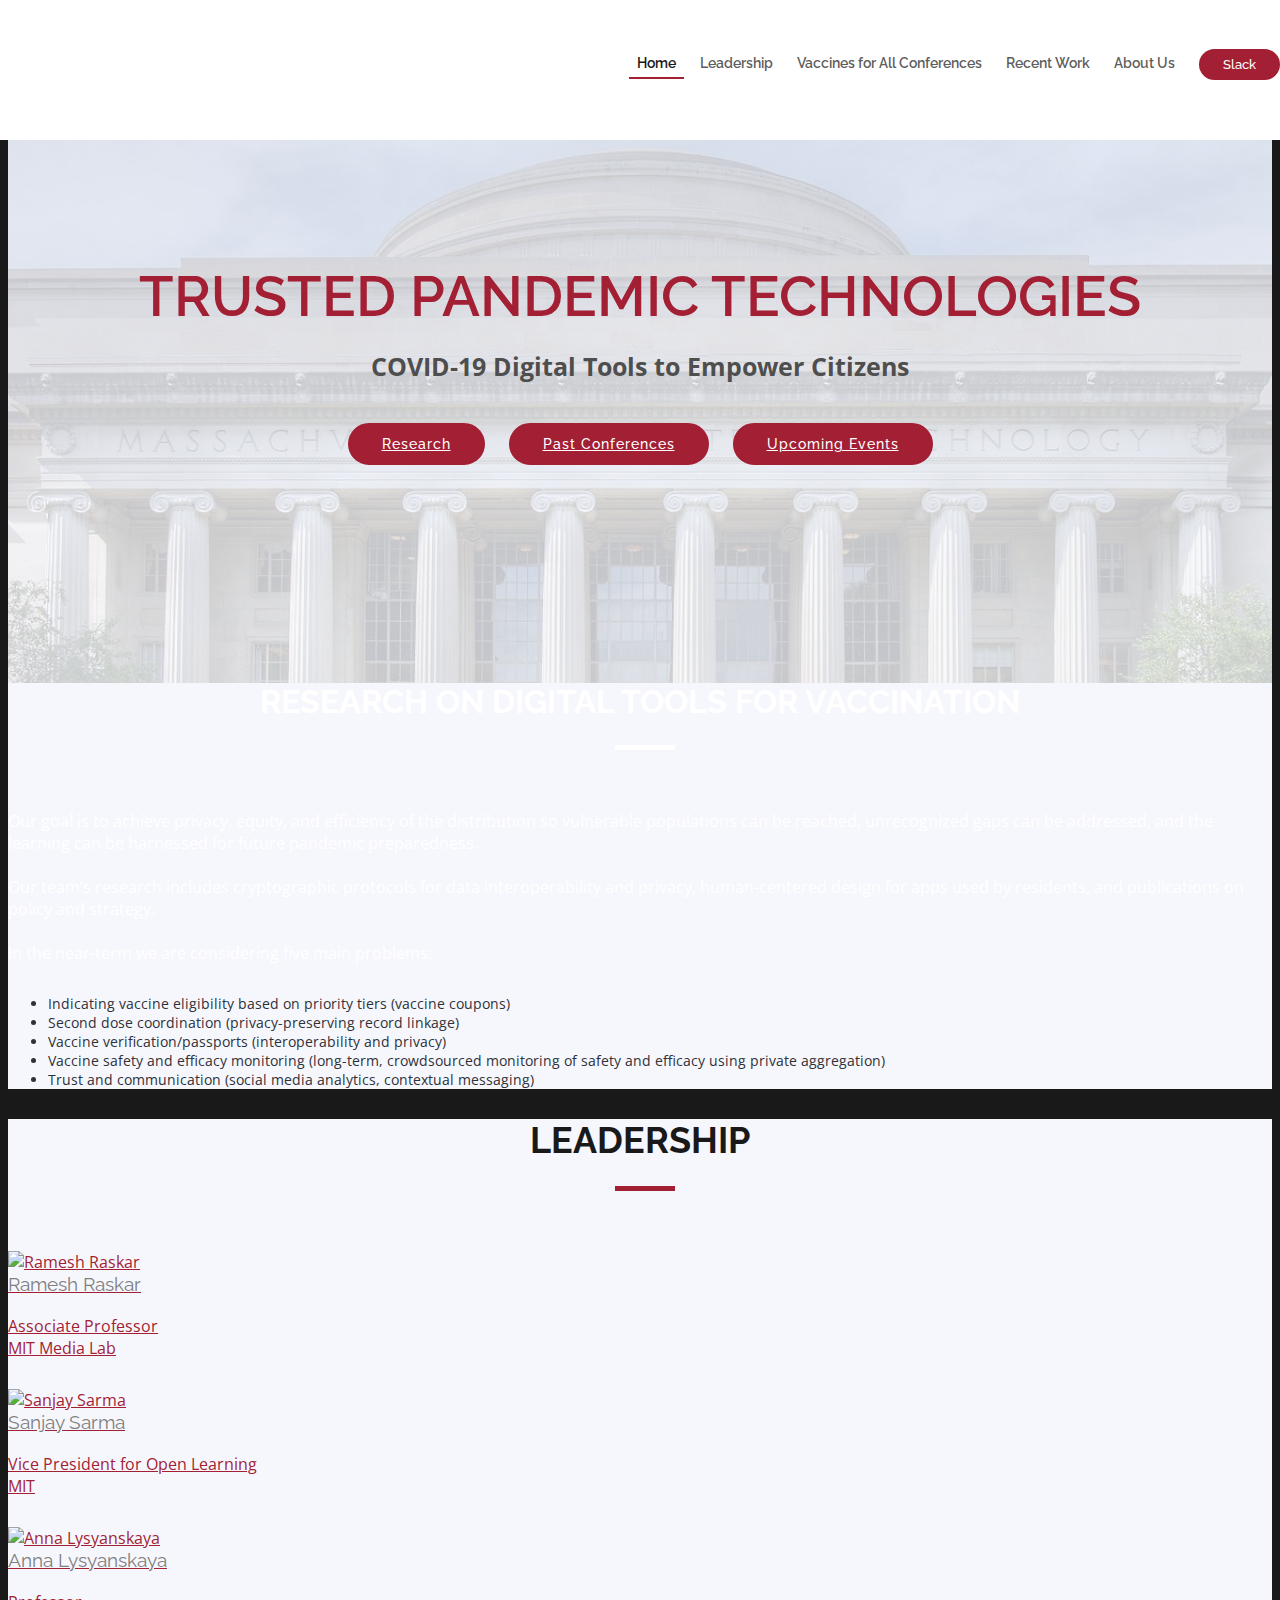
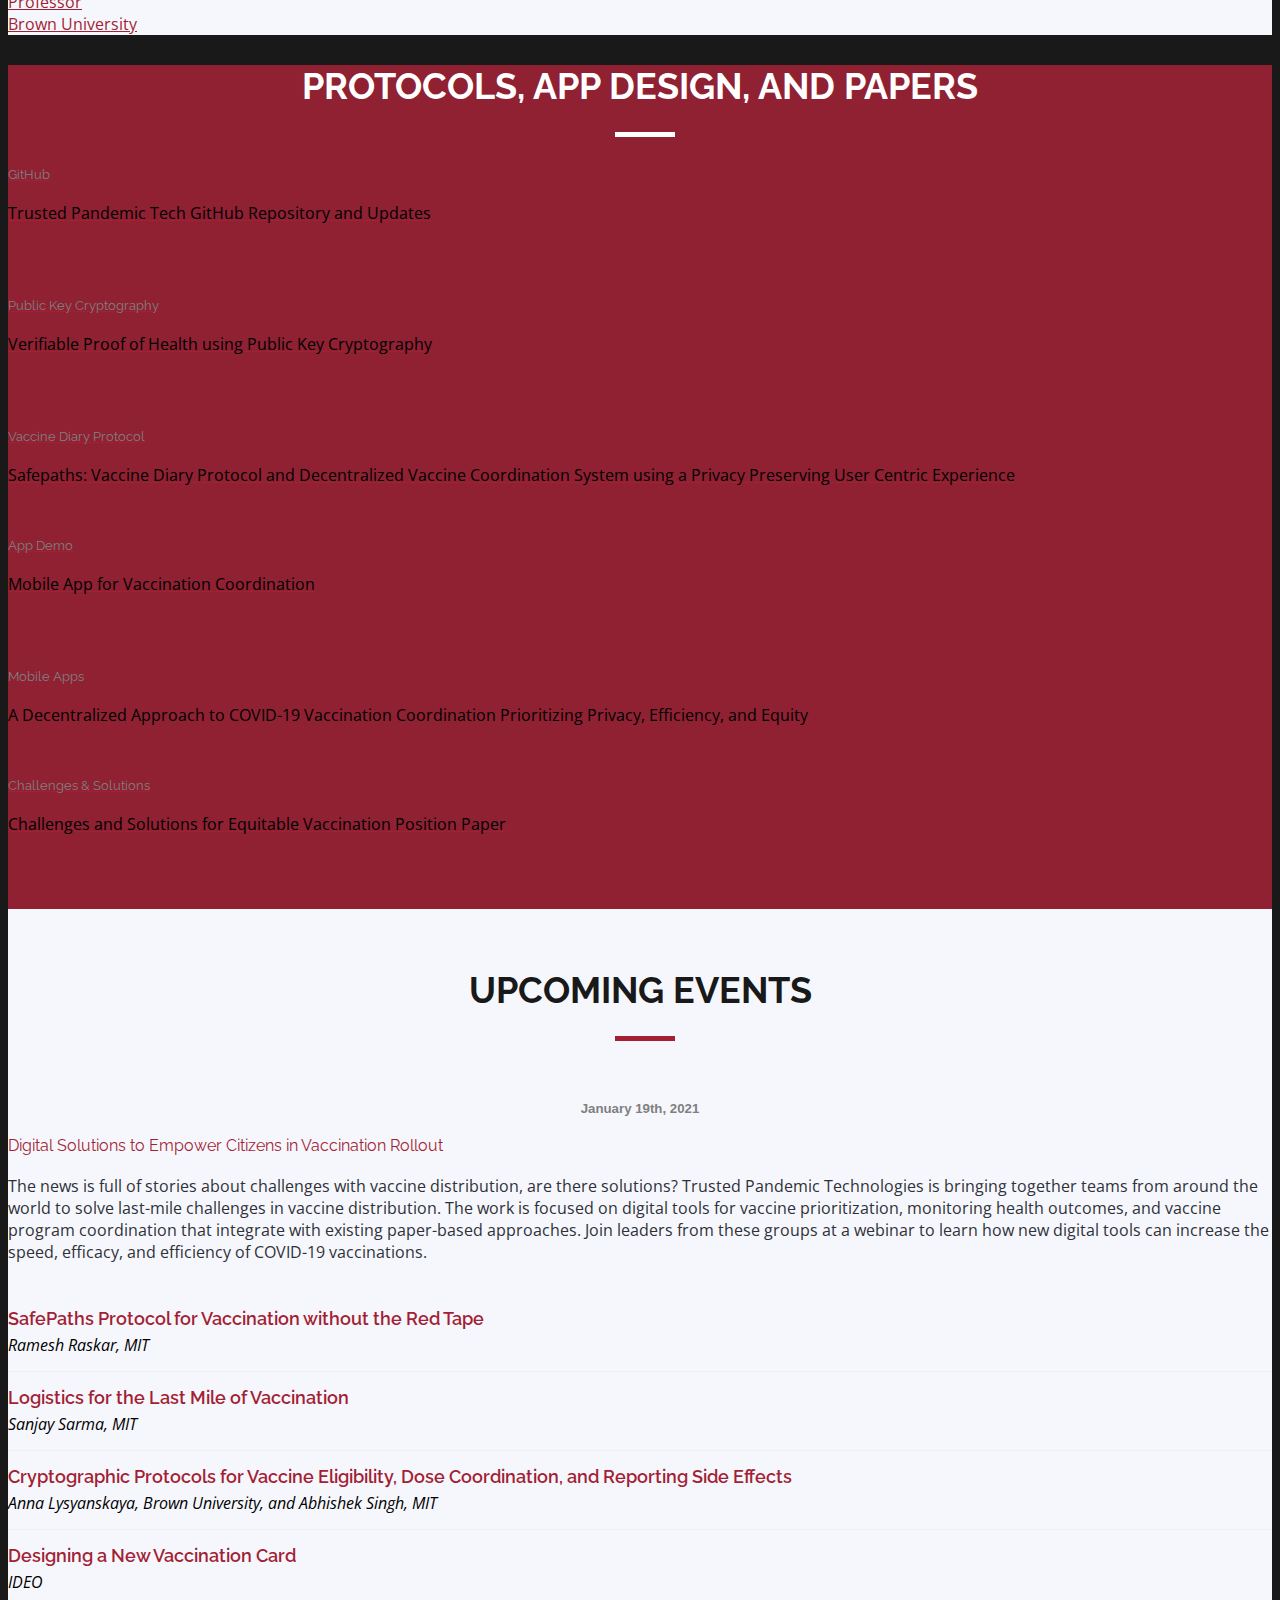
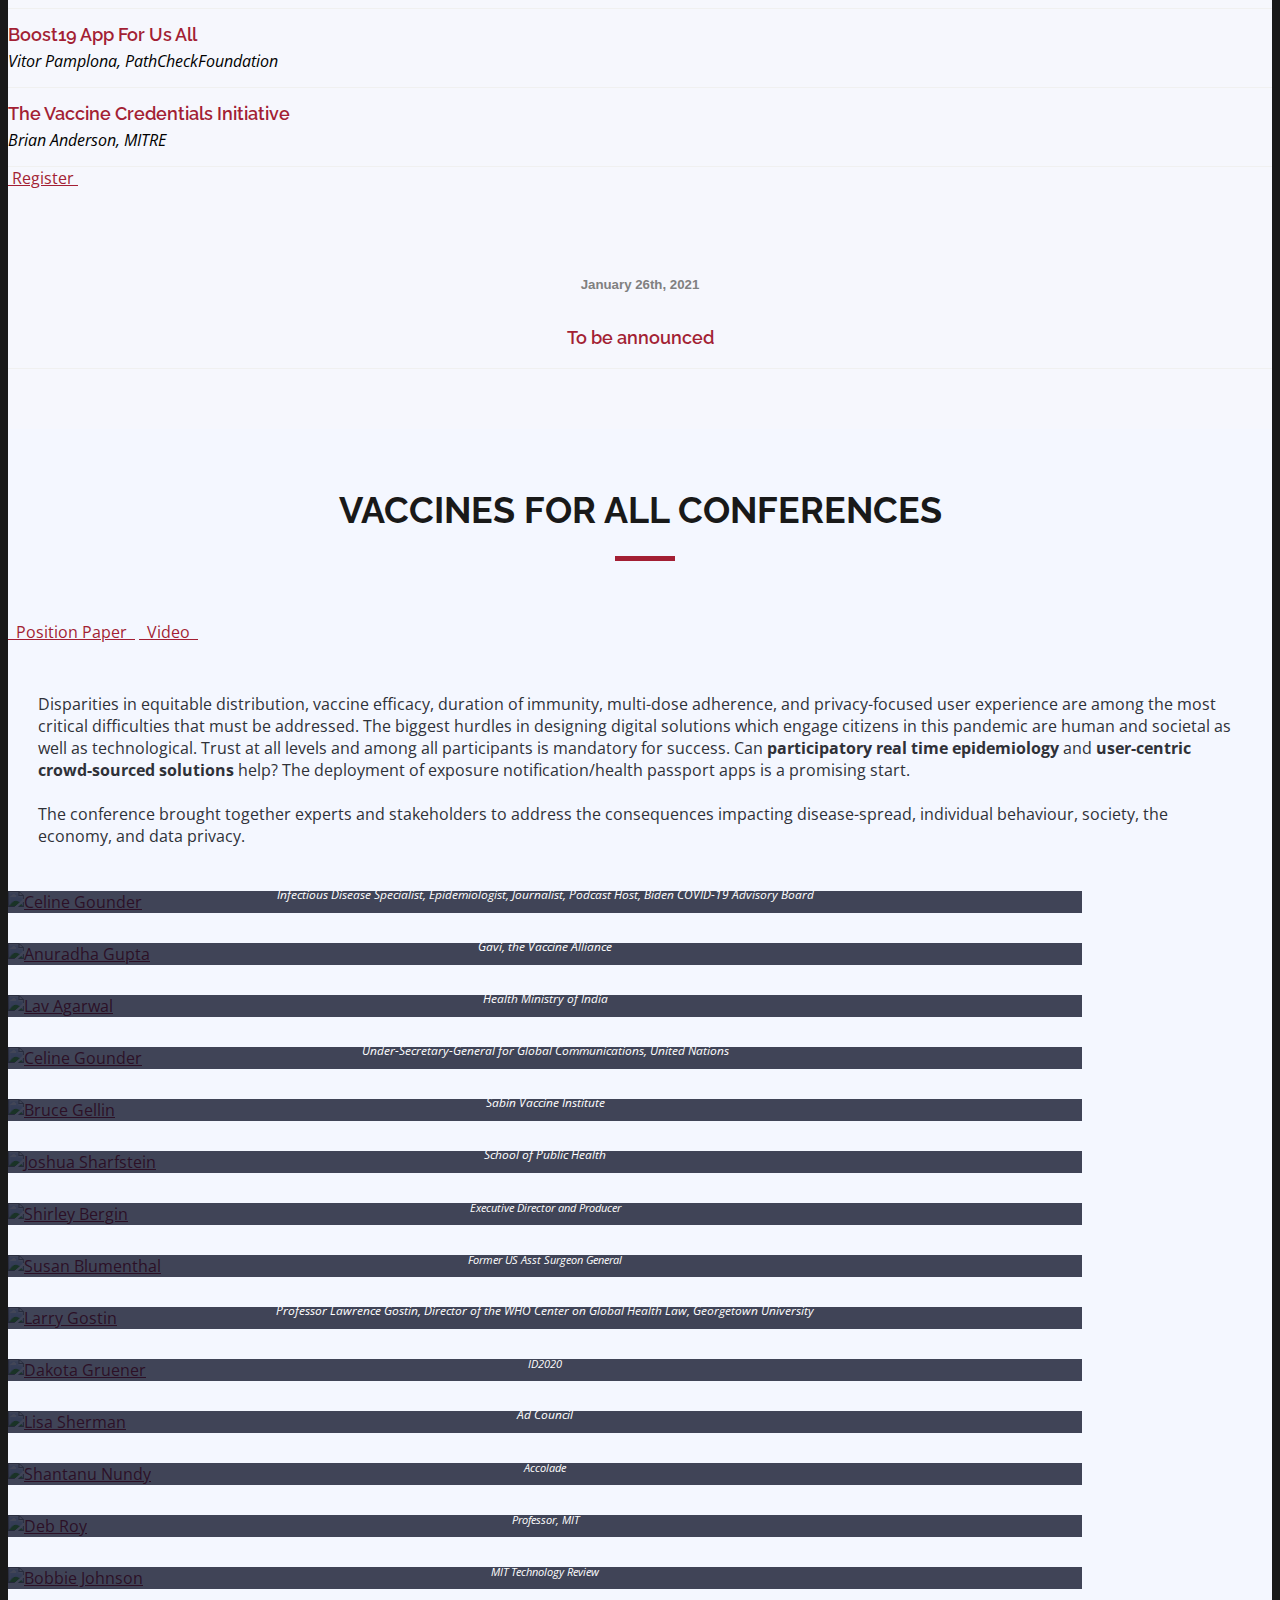
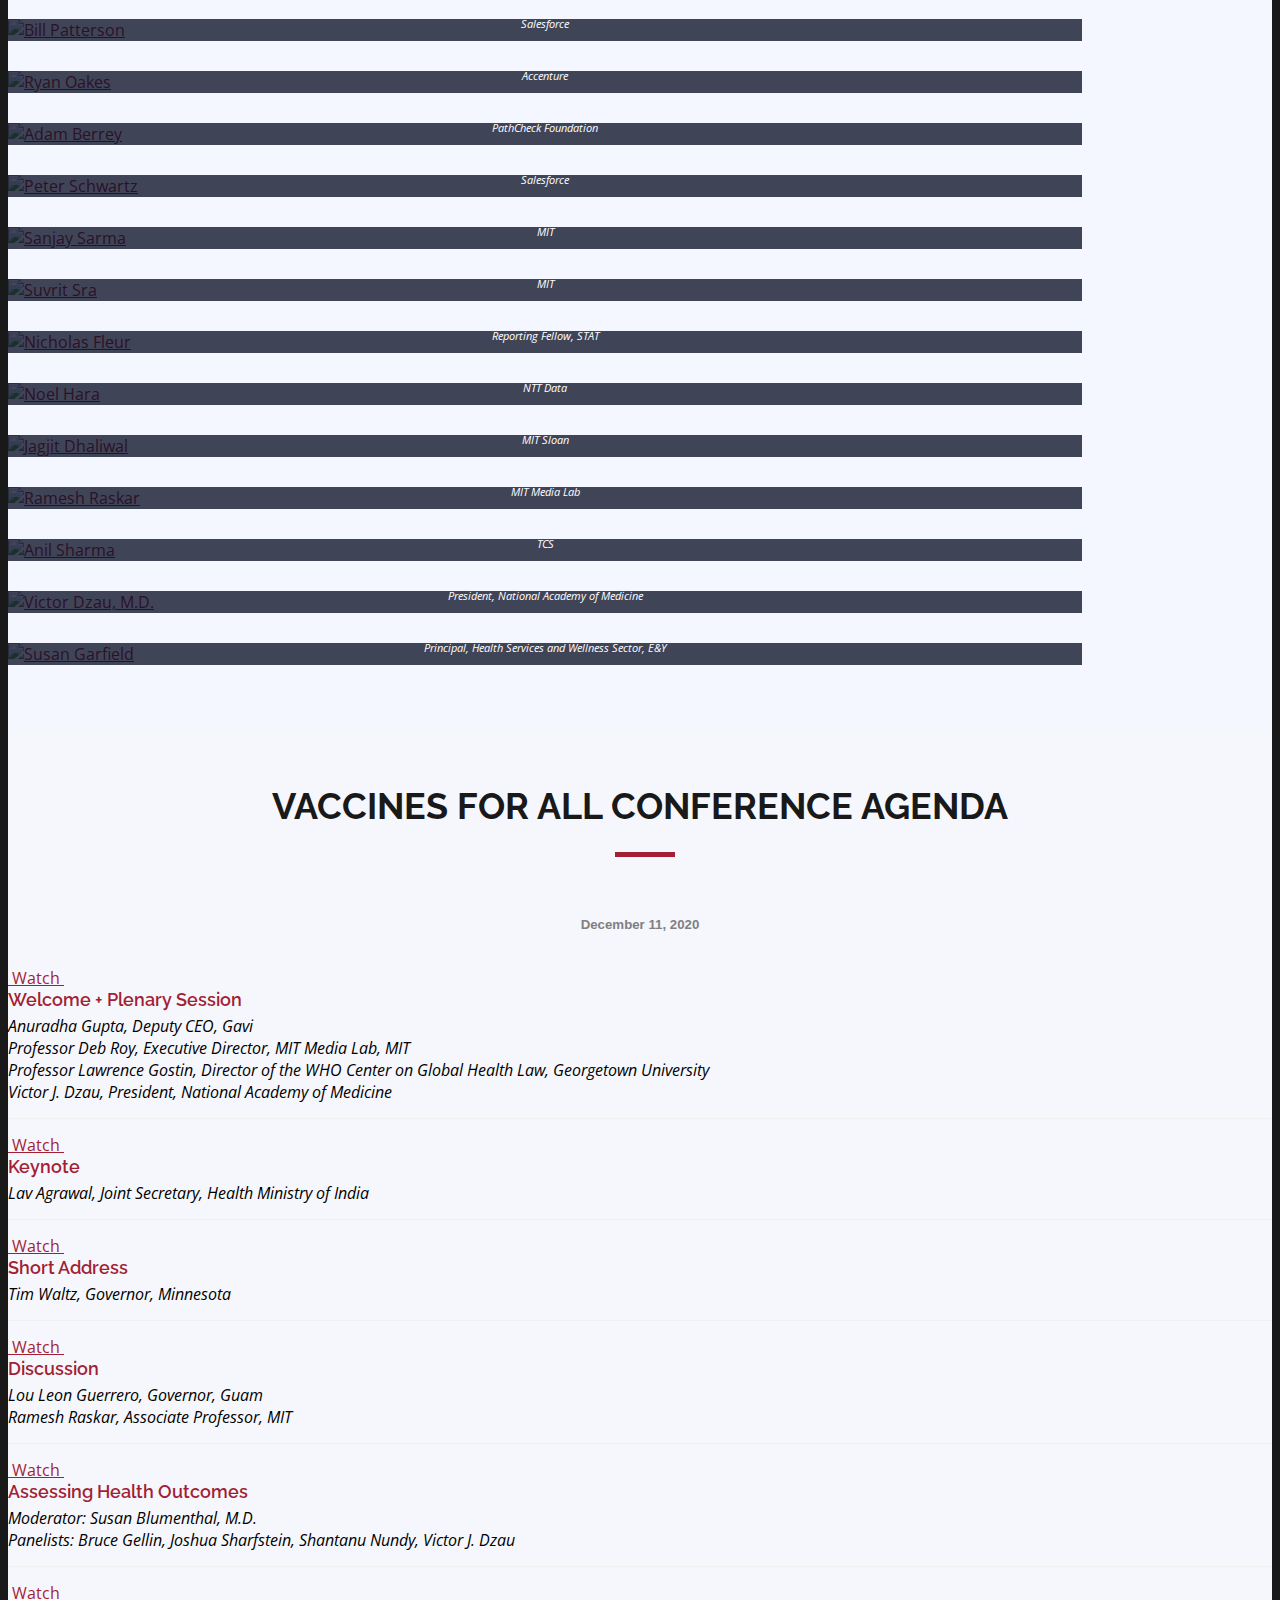
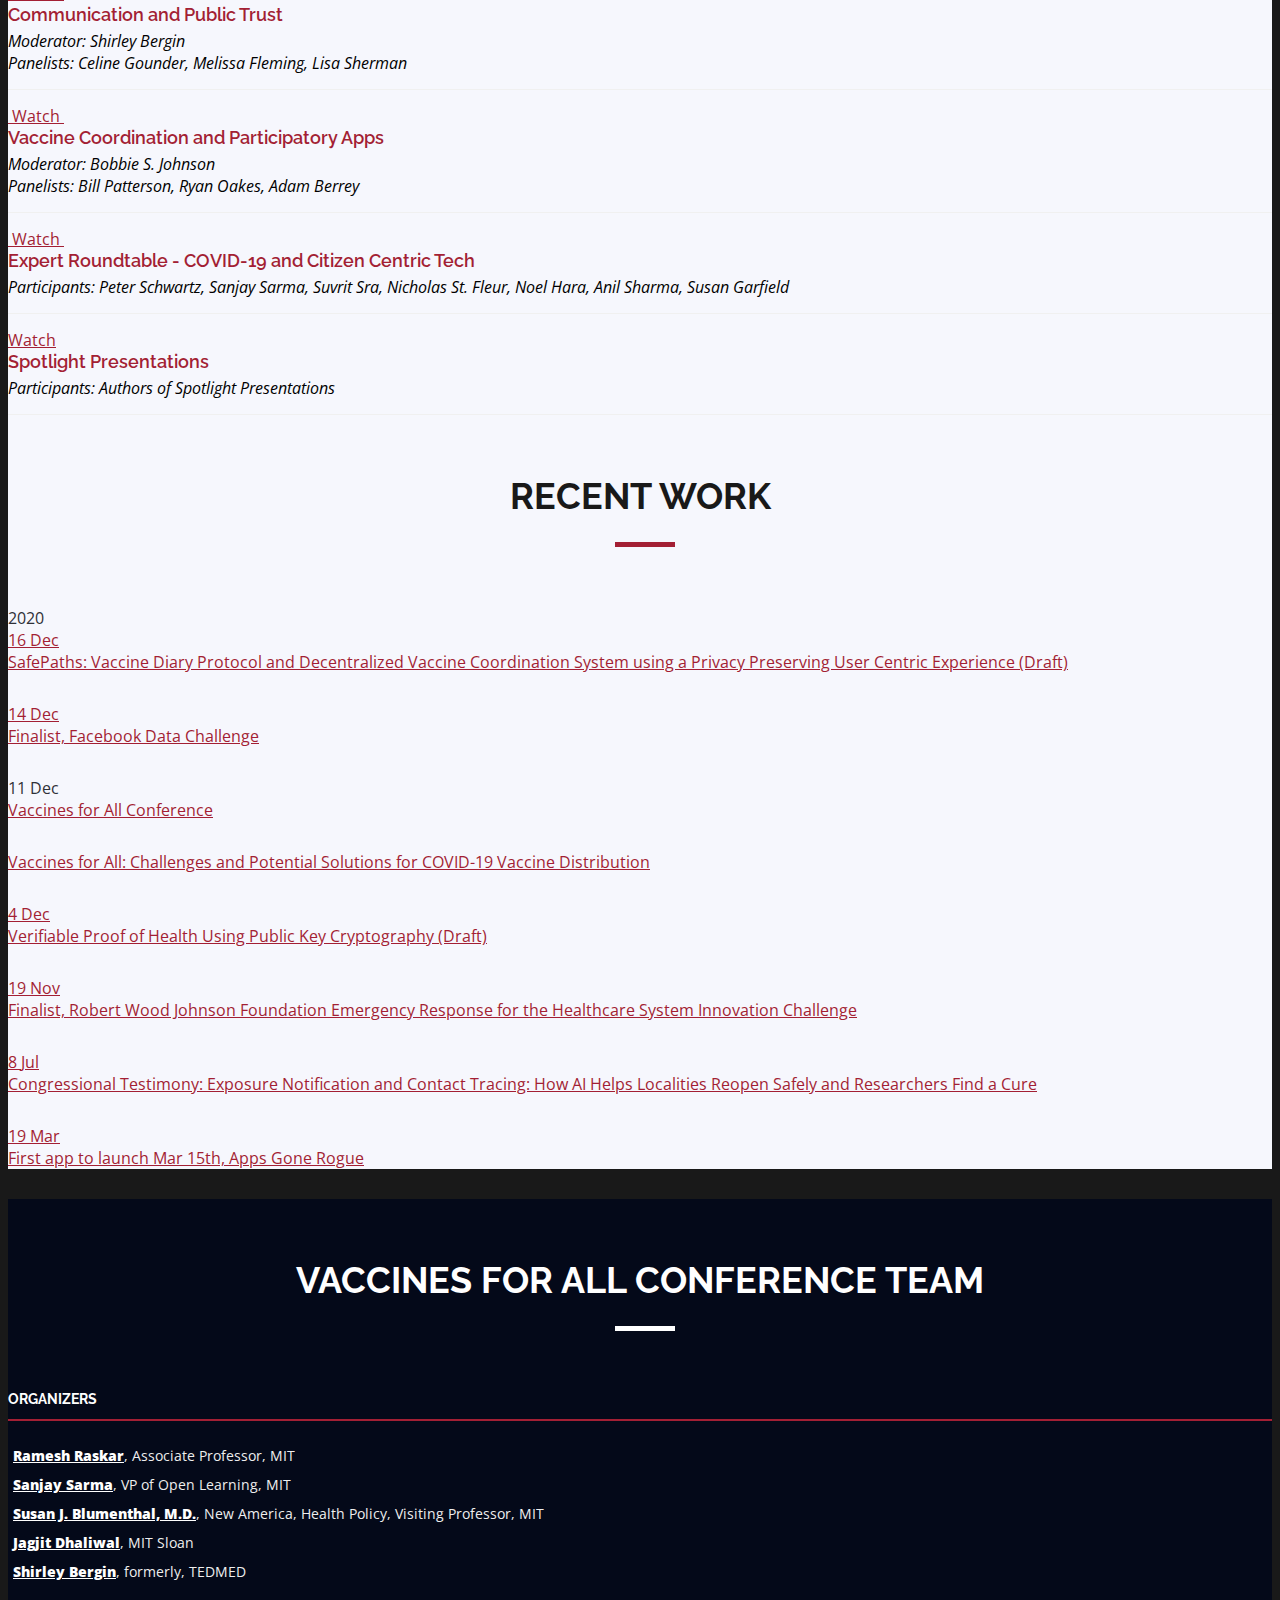
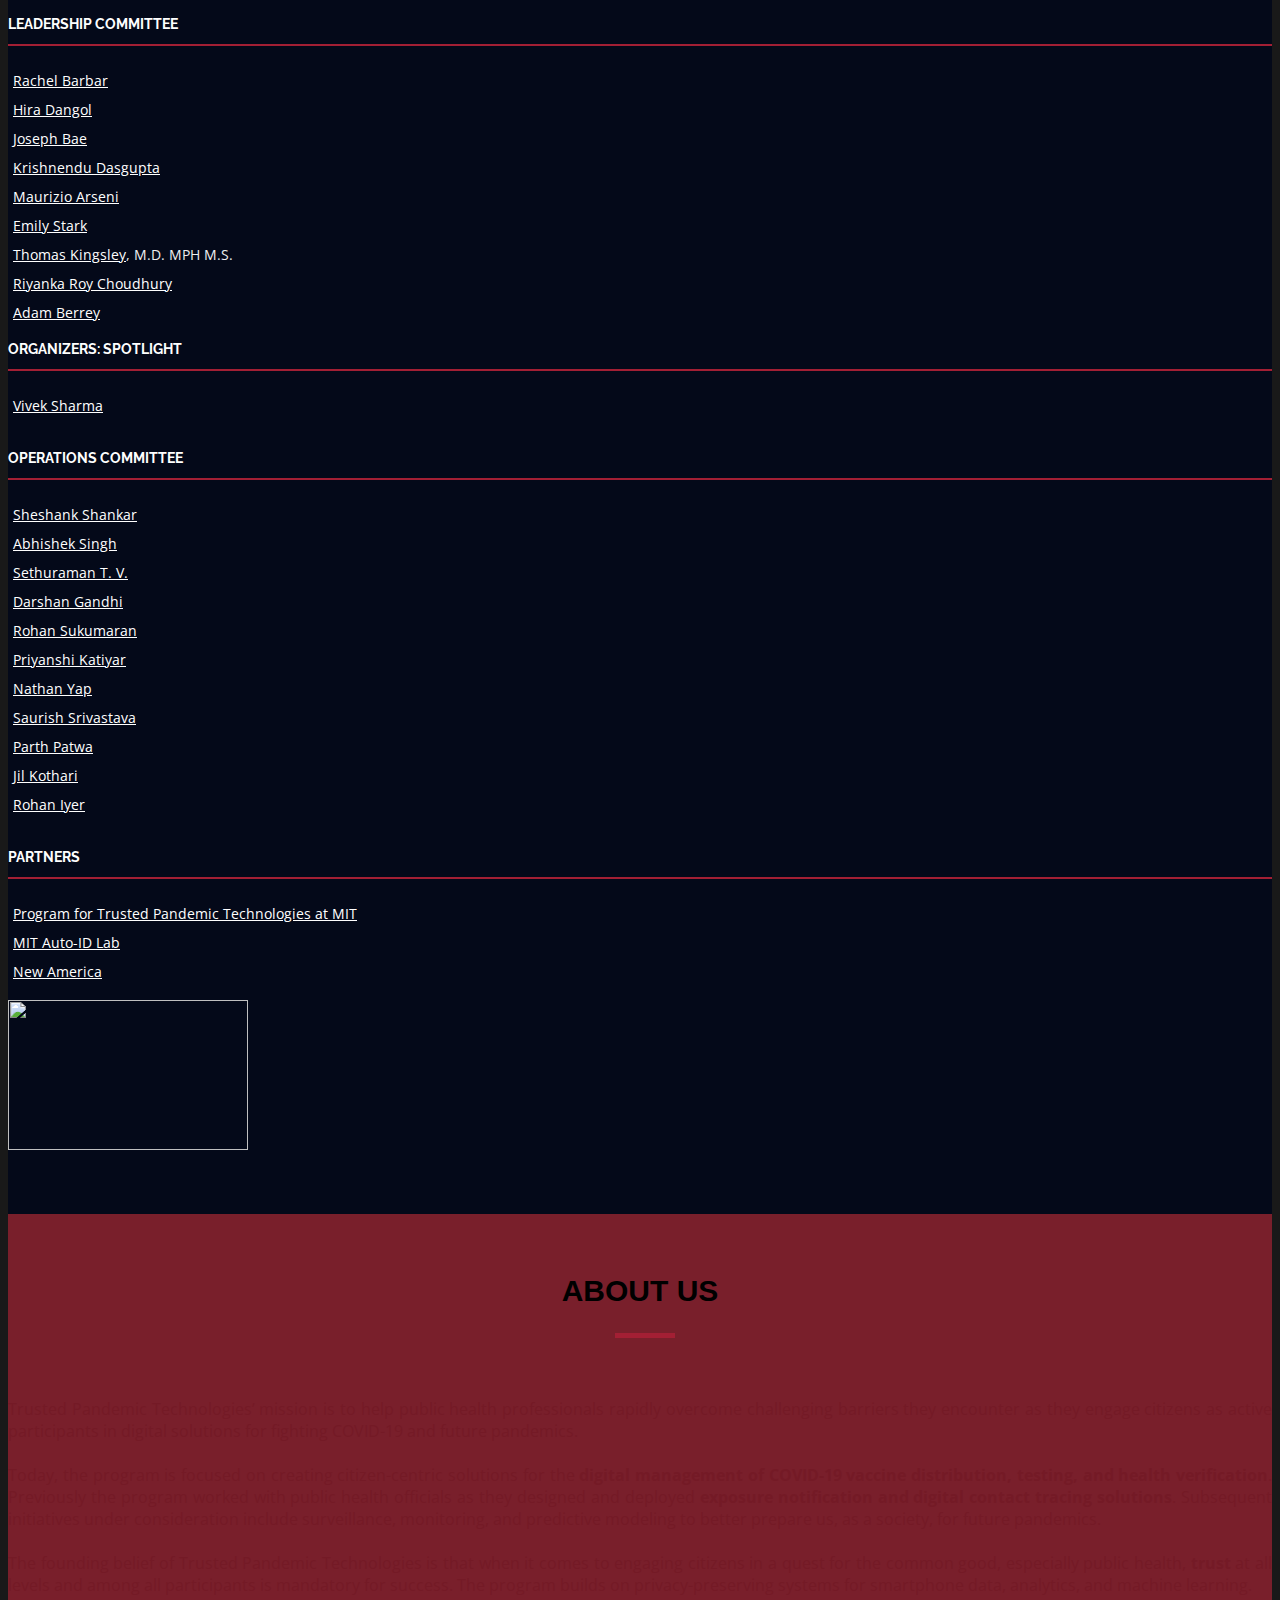
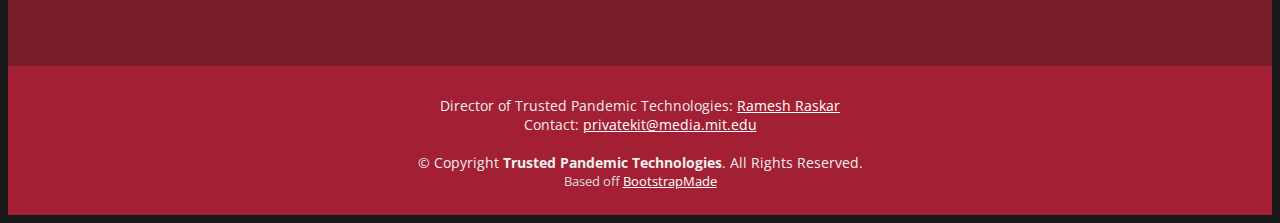
==== index.html @ a90bf797 "remove text" ====
<!DOCTYPE html>
<html lang="en">

<head>
  <meta charset="utf-8">
  <meta content="width=device-width, initial-scale=1.0" name="viewport">

  <title"Vaccines for All" Conference: COVID-19 Digital Tools to Empower Citizens @ MIT</title> <meta content=""
    name="descriptison">
    <meta content="" name="keywords">

    <!-- Favicons -->
    <link href="assets/favicon.ico" rel="icon">
    <link href="assets/img/apple-touch-icon.png" rel="apple-touch-icon">

    <title>Conference on "Vaccines for All" hosted by MIT Media Lab, Auto-ID Lab, and New America</title>
    <meta name="title" content="Conference on " Vaccines for All" hosted by MIT Media Lab, Auto-ID Lab, and New
      America">
    <meta name="description"
      content="Designing digital solutions which engage citizens in four core areas — logistics, health outcomes, user-centric impact, and communication.">
    <meta property="og:image" content="assets/images/header.jpg">

    <!-- Google Fonts -->
    <link
      href="https://fonts.googleapis.com/css?family=Open+Sans:300,300i,400,400i,700,700i|Raleway:300,400,500,700,800"
      rel="stylesheet">

    <!-- Vendor CSS Files -->
    <link href="assets/vendor/bootstrap/css/bootstrap.min.css" rel="stylesheet">
    <link href="assets/vendor/venobox/venobox.css" rel="stylesheet">
    <link href="assets/vendor/font-awesome/css/font-awesome.min.css" rel="stylesheet">
    <link href="assets/vendor/owl.carousel/assets/owl.carousel.min.css" rel="stylesheet">
    <link href="assets/vendor/aos/aos.css" rel="stylesheet">


    <!-- Template Main CSS File -->
    <link href="assets/css/style.css" rel="stylesheet">

    <!-- Flickity CSS File -->
    <link href="https://unpkg.com/flickity@2/dist/flickity.min.css" rel="stylesheet">


    <!-- =======================================================
  * Template Name: TheEvent - v2.2.0
  * Template URL: https://bootstrapmade.com/theevent-conference-event-bootstrap-template/
  * Author: BootstrapMade.com
  * License: https://bootstrapmade.com/license/
  ======================================================== -->
</head>
<script>
  function hideSnackbar() {
    // Get the snackbar DIV
    var x = document.getElementById("snackbar");
    var link = document.getElementById("snackbar-link");
    // Add the "show" class to DIV
    x.className = "hide";
    link.setAttribute("style", "visibility:hidden")

  }
</script>
<body>

  <!-- ======= Header ======= -->
  <header id="header">
    <div class="container">

      <div id="logo" class="pull-left">
        <!-- Uncomment below if you prefer to use a text logo -->
        <!-- <h1><a href="#intro">MIT <span>Vaccines</span></a></h1> -->
        <a href="index.html" class="scrollto"><img src="assets/img/auto_id_tpt_new_america.png" alt="" title=""></a>
      </div>

      <nav id="nav-menu-container">
        <ul class="nav-menu">
          <li class="menu-active"><a href="index.html">Home</a></li>
          <li><a href="#leadership">Leadership</a></li>
          <!-- <li><a href="#upcoming-events">Upcoming Events</a></li> -->
          <li><a href="#speakers">Vaccines for All Conferences</a></li>
          <li><a href="#recent-work">Recent Work</a></li>
          <li><a href="#about">About Us</a></li>
          <li class="buy-tickets"><a href="slack.html">Slack</a></li>
        </ul>
      </nav><!-- #nav-menu-container -->
    </div>
  </header><!-- End Header -->

<!--    
    <div id="snackbar" class="show" >
      <div id="x" onclick="hideSnackbar()">x</div>
      <a id="snackbar-link" href="#schedule">Upcoming Event on January 19</a>
    </div> -->


  <!-- ======= Intro Section ======= -->
  <section id="intro">
    <div class="intro-container" data-aos-delay="100">
      <h1 class="mb-2 pb-0"><span style="color: #A31F34">Trusted Pandemic Technologies</span></h1>
      <p id="sub-heading" class="mb-4 pb-0">COVID-19 Digital Tools to Empower Citizens</p>
      <!-- <p class="mb-4 pb-0">December 11,  2020 | 9:00 AM EST - 2:00 PM EST</p> -->
      <!-- <a href="https://www.youtube.com/watch?v=jDDaplaOz7Q" class="venobox play-btn mb-4" data-vbtype="video" data-autoplay="true"></a> -->
      <div>
        <a href="https://github.com/Path-Check/vaccine-diary" class="about-btn-2 scrollto">Research</a>
        <a href="#vaccines-for-all" class="about-btn-2 scrollto">Past Conferences</a>
        <a href="#schedule" class="about-btn-2 scrollto">Upcoming Events</a>
      </div>
      <br>
      <br>
      <!-- <p>Powered by:</p> -->
      <!-- <div style="display:inline-block">
        <img class="powered" src="assets/img/mit.png" />
        <img class="powered" src="assets/img/pathcheck.png" />
      </div> -->
    </div>
  </section><!-- End Intro Section -->
  <main id="main">
    <section id="coordination" class="section-with-bg">
      <div class="container">
        <div class="section-header-inv">
          <h2 style="font-size:xx-large">Research on Digital Tools for Vaccination</h2>
        </div>

        <div class="tab-content row justify-content-center" data-aos-delay="700">
          <p style="color: white">
            Our goal is to achieve privacy, equity, and efficiency of the distribution so vulnerable populations can be
            reached, unrecognized gaps can be addressed, and the learning can be harnessed for future pandemic
            preparedness.<br><br>
            Our team’s research includes cryptographic protocols for data interoperability and privacy, human-centered
            design for apps used by residents, and publications on policy and strategy.<br><br>
            In the near-term we are considering five main problems:
            <ul style="font-size:0.85rem; padding-right: 8rem;">
              <li>Indicating vaccine eligibility based on priority tiers (vaccine coupons)</li>
              <li>Second dose coordination (privacy-preserving record linkage)</li>
              <li>Vaccine verification/passports (interoperability and privacy) </li>
              <li>Vaccine safety and efficacy monitoring (long-term, crowdsourced monitoring of safety and efficacy
                using private aggregation)</li>
              <li>Trust and communication (social media analytics, contextual messaging)</li>
            </ul>
          </p>
        </div>
      </div>
    </section>

    <section id="leadership" class="section-with-bg">
      <div class="container">
        <div class="section-header">
          <h2 style="color: #191919">Leadership</h2>
        </div>
        <div class="row justify-content-center">
          <div class="col-lg-3 col-md-6 col-sm-6" style="width:85%">
            <a href="https://en.wikipedia.org/wiki/Ramesh_Raskar">
              <div class="speaker">
                <img src="assets/img/speakers/ramesh.png" alt="Ramesh Raskar" style="width: 100%;">
                <div class="details">
                  <h3>Ramesh Raskar</h3>
                  <p>Associate Professor<br>MIT Media Lab</p>
                </div>
              </div>
            </a>
          </div>
          <div class="col-lg-3 col-md-6 col-sm-6" style="width:85%">
            <a href="https://en.wikipedia.org/wiki/Sanjay_Sarma">
              <div class="speaker">
                <img src="assets/img/speakers/sarma.jpg" alt="Sanjay Sarma" style="width: 100%;">
                <div class="details">
                  <h3>Sanjay Sarma</h3>
                  <p>Vice President for Open Learning<br>MIT</p>
                </div>
              </div>
            </a>
          </div>
          <div class="col-lg-3 col-md-6 col-sm-6" style="width:85%">
            <a href="https://en.wikipedia.org/wiki/Anna_Lysyanskaya">
              <div class="speaker">
                <img src="assets/img/speakers/lysyanskaya.jpg" alt="Anna Lysyanskaya" style="width: 100%;">
                <div class="details">
                  <h3>Anna Lysyanskaya</h3>
                  <p>Professor<br>Brown University</p>
                </div>
              </div>
            </a>
          </div>
        </div>
      </div>
      </div>
    </section>

    <!-- Protocols, App Design, and Papers -->

    <section id="coordination" class="section-with-bg" style="background-color: rgb(143, 33, 51);">
      <div class="container">
        <div class="section-header-inv" style="margin-bottom:30px;">
          <h2 style="font-size: 36px;text-align: center; font-weight: 700; margin-bottom: 10px; color: white;">Protocols, App Design, and Papers</h2>
        </div>
        <div class="row">
          <div class="col-12">
            <!-- Flickity -->
            <div class="flickity-viewport-visible pt-2 pb-9 mb-9"
              data-flickity='{"cellAlign": "left", "imagesLoaded": true, "pageDots": false, "prevNextButtons": false, "contain": true}'>
              <div class="col-12 col-md-5 col-lg-4">
                <!-- Card -->
                <a href="https://github.com/Path-Check/vaccine-diary"><div class="card card-border shadow-light-lg lift lift-lg">
                  <div class="card-body text-center">
                    <!-- Header -->
                    <h5 class="mb-3">
                      GitHub
                    </h5>
                    <p style="color:black">Trusted Pandemic Tech GitHub Repository and Updates<br><br><br></p>
                  </div>
                </div></a>
              </div>
              <div class="col-12 col-md-5 col-lg-4">
                <!-- Card -->
                <a href="https://arxiv.org/abs/2012.02885"><div class="card card-border shadow-light-lg lift lift-lg">
                  <div class="card-body text-center">
                    <!-- Header -->
                    <h5 class="mb-3">
                      Public Key Cryptography
                    </h5>
                    <p style="color:black">Verifiable Proof of Health using Public Key Cryptography<br><br><br></p>
                  </div>
                </div></a>
              </div>
              <div class="col-12 col-md-5 col-lg-4">
                <!-- Card -->
                <a href="#!"><div class="card card-border shadow-light-lg lift lift-lg">
                  <div class="card-body text-center">
                    <!-- Header -->
                    <h5 class="mb-3">
                      Vaccine Diary Protocol
                    </h5>
                    <p style="color:black">Safepaths: Vaccine Diary Protocol and Decentralized Vaccine Coordination
                      System using a Privacy Preserving User Centric Experience</p>
                  </div>
                </div></a>
                <br>
              </div>
            </div>
            <div class="col-12">
              <!-- Flickity -->
              <div class="flickity-viewport-visible pt-2 pb-9 mb-9"
                data-flickity='{"cellAlign": "center", "imagesLoaded": true, "pageDots": false, "prevNextButtons": false, "contain": true}'>
                <div class="col-12 col-md-5 col-lg-4">
                  <!-- Card -->
                  <a href="https://drive.google.com/file/d/1FuCtJIyaELqMokNwicX0_CVycPePEBFL/view"><div class="card card-border shadow-light-lg lift lift-lg">
                    <div class="card-body text-center">
                      <!-- Header -->
                      <h5 class="mb-3">
                        App Demo
                      </h5>
                      <p style="color:black">Mobile App for Vaccination Coordination<br><br><br></p>
                    </div>
                  </div></a>
                </div>
                <div class="col-12 col-md-5 col-lg-4">
                  <!-- Card -->
                  <a href="assets/files/user-flow.pdf"></a><div class="card card-border shadow-light-lg lift lift-lg">
                    <div class="card-body text-center">
                      <!-- Header -->
                      <h5 class="mb-3">
                        Mobile Apps
                      </h5>
                      <p style="color:black">A Decentralized Approach to COVID-19 Vaccination Coordination Prioritizing
                        Privacy, Efficiency, and Equity</p>
                    </div>
                  </div>
                  <br>
                </div>
              </div>
              <div class="col-12">
                <!-- Flickity -->
                <div class="flickity-viewport-visible pt-2 pb-9 mb-9"
                  data-flickity='{"cellAlign": "center", "imagesLoaded": true, "pageDots": false, "prevNextButtons": false, "contain": true}'>
                  <div class="col-12 col-md-5 col-lg-4">
                    <!-- Card -->
                    <a href="assets/files/PositionPaper.pdf"><div class="card card-border shadow-light-lg lift lift-lg">
                      <div class="card-body text-center">
                        <!-- Header -->
                        <h5 class="mb-3">
                          Challenges & Solutions
                        </h5>
                        <p style="color:black">Challenges and Solutions for Equitable Vaccination Position Paper<br></p>
                      </div>
                    </div></a>
                    <br>
                    <br>
                  </div>
                </div>
            </div>
          </div>
        </div>
      </div>
    </section>

    <!-- <section id="upcoming-events" class="services section-bg">
    <div class="container" data-aos="fade-up">

      <header class="section-header">
        <h2 style="color: white">Upcoming Events</h2>
        <p style="color: white">Trusted Pandemic Technologies events, partner events and appearances are as follows.</p>
      </header>

      <div class="row justify-content-center">

        <div onclick="window.open('#')" class="col-md-6 col-lg-4" data-aos="zoom-in" data-aos-delay="200">
          <div class="box">
            <span style="font-size: 1em; font-weight: 900;">January</span><br><span style="font-size: 1.5em; font-weight: 900;">7</span><br><br>
            <h4 class="title"><a href="">Vaccines for All Roundtable</a></h4>
            <p class="description">To be announced...</p>
          </div>
        </div>
        <div onclick="window.open('#')" class="col-md-6 col-lg-4" data-aos="zoom-in" data-aos-delay="200">
          <div class="box">
            <span style="font-size: 1em; font-weight: 900;">January</span><br><span style="font-size: 1.5em; font-weight: 900;">7</span><br><br>
            <h4 class="title"><a href="">Call for Essays</a></h4>
            <p class="description"><a style="color:black; text-decoration: underline;" href="https://pathfinders.mit.edu">More information</a></p>
          </div>
        </div>
        <div onclick="window.open('#')" class="col-md-6 col-lg-4" data-aos="zoom-in" data-aos-delay="200">
          <div class="box">
            <span style="font-size: 1em; font-weight: 900;">January</span><br><span style="font-size: 1.5em; font-weight: 900;">12</span><br><br>
            <h4 class="title"><a href="">Split Learning Workshop at MIT</a></h4>
            <p class="description">To be announced...</p>
          </div>
        </div>
        <div onclick="window.open('#')" class="col-md-6 col-lg-4" data-aos="zoom-in" data-aos-delay="200">
          <div class="box">
            <span style="font-size: 1em; font-weight: 900;">12 PM - 1 PM (EST)</span><br><span style="font-size: 1.5em; font-weight: 900;">Fridays</span><br><br>
            <h4 class="title"><a href="">Roundtable for State Leaders</a></h4>
            <p class="description">To be announced...</p>
          </div>
        </div>
    </div>

    </div>
  </section>
   -->

   <section id="schedule" class="section-with-bg" >
    <div class="container">
      <div class="section-header">
        <h2 style="color: #191919">Upcoming Events</h2>
      </div>
      <center>
        <h5 id="dec-conf" style="font-weight: 800; font-family: Arial, Helvetica, sans-serif;">January 19th, 2021</h5>
      </center>
      <div class="tab-content row justify-content-center">
        <div role="tabpanel" class="col-lg-9 tab-pane show active" id="day-1">
          <div class="tab-content row justify-content-center">
            <h4>Digital Solutions to Empower Citizens in Vaccination Rollout</h4>
            <p>The news is full of stories about challenges with vaccine distribution, are there solutions?  Trusted Pandemic Technologies is bringing together teams from around the world to solve last-mile challenges in vaccine distribution.  The work is focused on digital tools for vaccine prioritization, monitoring health outcomes, and vaccine program coordination that integrate with existing paper-based approaches.  Join leaders from these groups at a webinar to learn how new digital tools can increase the speed, efficacy, and efficiency of COVID-19 vaccinations.
            </p>
          </div> 
        </div>
      </div>
      <div class="tab-content row justify-content-center">
        <div role="tabpanel" class="col-lg-10 tab-pane show active" id="day-1">
          <div class="row schedule-item">
            <div class="col-md-10">
              <h4>SafePaths Protocol for Vaccination without the Red Tape</h4>
              <p>Ramesh Raskar, MIT<br>
                </p>
            </div>
          </div>
          <div class="row schedule-item">
            <div class="col-md-10">
              <h4>Logistics for the Last Mile of Vaccination</h4>
              <p>Sanjay Sarma, MIT<br>            
                </p>
            </div>
          </div>
          <div class="row schedule-item">
            <div class="col-md-10">
              <h4>Cryptographic Protocols for Vaccine Eligibility, Dose Coordination, and Reporting Side Effects</h4>
              <p>Anna Lysyanskaya, Brown University, and Abhishek Singh, MIT<br>
                </p>
            </div>
          </div>
          <div class="row schedule-item">
            <div class="col-md-10">
              <h4>Designing a New Vaccination Card</h4>
              <p>IDEO<br>
                </p>
            </div>
          </div>
          <div class="row schedule-item">
            <div class="col-md-10">
              <h4>Boost19 App For Us All</h4>
              <p>Vitor Pamplona, PathCheckFoundation<br>
                </p>
            </div>
          </div>
          <div class="row schedule-item">
            <div class="col-md-10">
              <h4>The Vaccine Credentials Initiative</h4>
              <p>Brian Anderson, MITRE<br>
                </p>
            </div>
          </div>
        </div>
        <div class="tab-content row justify-content-center col-12"><a href="https://www.eventbrite.com/e/digital-solutions-to-empower-citizens-in-the-vaccine-rollout-registration-136706214969" class="about-btn">&nbsp;Register&nbsp;</a></div>
      </div>
      <br><br><br><br>
      <center>
        <h5 id="dec-conf" style="font-weight: 800; font-family: Arial, Helvetica, sans-serif;">January 26th, 2021</h5>
      </center>
      <div class="tab-content row justify-content-center">
        <div role="tabpanel" class="col-lg-9 tab-pane show active" id="day-1">
          <div class="row schedule-item">
            <div class="col-md-12">
             <center><h4>To be announced</h4></center> 
            </div>
          </div>
        </div>
      </div>
    </div>
  </section>

    <div id="vaccines-for-all">
      <!-- ======= Schedule Section =======  -->
      <section id="speakers" class="section-with-bg">
        <div class="container">
          <div class="section-header">
            <h2 style="color: #191919">Vaccines for All Conferences</h2>
            <!-- <p style="color:black">December 11, 2020</p> -->
            <!-- <p>All times are listed in Eastern Standard Time (EST)</p> -->
          </div>
          <div class="row justify-content-center" style="padding-bottom: 50px;">
            <a href="assets/files/PositionPaper.pdf" id="about-btn">&nbsp;&nbsp;Position Paper&nbsp;&nbsp;</a>
            <a href="https://www.youtube.com/user/mitmedialab" id="about-btn">&nbsp;&nbsp;Video&nbsp;&nbsp;</a>
          </div>
          <div class="tab-content row justify-content-center">
            <p>Disparities in equitable distribution, vaccine efficacy, duration of immunity, multi-dose adherence, and
              privacy-focused user experience are among the most critical difficulties that must be addressed. The
              biggest hurdles in designing digital solutions which engage citizens in this pandemic are human and
              societal as well as technological. Trust at all levels and among all participants is mandatory for
              success. Can <b>participatory real time epidemiology</b> and <b>user-centric crowd-sourced solutions</b>
              help? The deployment of exposure notification/health passport apps is a promising start.</p>
            <br>
            <p>The conference brought together experts and stakeholders to address the consequences impacting
              disease-spread, individual behaviour, society, the economy, and data privacy. <br><br><br></p>

            <div class="row justify-content-center speaker-row">
              <div class="col-lg-3 col-md-6 col-sm-6" style="width: 85%">
                <a href="https://CelineGounder.com">
                  <div class="speaker2">
                    <img src="assets/img/speakers/gounder.jpg" alt="Celine Gounder" style="width: 100%;">
                    <div class="details">
                      <h3>Celine Gounder</h3>
                      <!-- <p>Epidemiologist, Journalist, Podcast Host, Biden COVID-19 Advisory Board</p> -->
                      <p>Infectious Disease Specialist, Epidemiologist, Journalist, Podcast Host, Biden COVID-19
                        Advisory Board</p>
                    </div>
                  </div>
                </a>
              </div>
              <div class="col-lg-3 col-md-6 col-sm-6" style="width: 85%">
                <a href="https://www.linkedin.com/in/anuradha-gupta-gavi/">
                  <div class="speaker2">
                    <img src="assets/img/speakers/gupta.jpeg" alt="Anuradha Gupta" style="width: 100%;">
                    <div class="details">
                      <h3>Anuradha Gupta</h3>
                      <p>Deputy CEO<br>Gavi, the Vaccine Alliance</p>
                    </div>
                  </div>
                </a>
              </div>
              <div class="col-lg-3 col-md-6 col-sm-6" style="width: 85%">
                <a href="https://en.wikipedia.org/wiki/Lav_Agarwal">
                  <div class="speaker2">
                    <img src="assets/img/speakers/agarwal.jpg" alt="Lav Agarwal" style="width: 100%;">
                    <div class="details">
                      <h3>Lav Agarwal</h3>
                      <p>Joint Secretary<br>Health Ministry of India</p>
                    </div>
                  </div>
                </a>
              </div>
              <div class="col-lg-3 col-md-6 col-sm-6" style="width: 85%">
                <a href="https://www.un.org/sg/en/content/profiles/melissa-fleming">
                  <div class="speaker2">
                    <img src="assets/img/speakers/fleming.jpg" alt="Celine Gounder" style="width: 100%;">
                    <div class="details">
                      <h3>Melissa Fleming</h3>
                      <p>Under-Secretary-General for Global Communications, United Nations</p>
                      <!-- <p>Infectious Disease Specialist and Epidemiologist, CEO of JUST HUMAN PRODUCTIONS, Host/Producer of the EPIDEMIC and AMERICAN DIAGNOSIS podcasts, and Member of the Biden-Harris Transition COVID-19 Advisory Board</p> -->
                    </div>
                  </div>
                </a>
              </div>
              <div class="col-lg-3 col-md-6 col-sm-6" style="width:85%">
                <a href="https://www.linkedin.com/in/bruce-gellin/">
                  <div class="speaker2">
                    <img src="assets/img/speakers/gellin.jpeg" alt="Bruce Gellin" style="width: 100%;">
                    <div class="details">
                      <h3>Bruce Gellin, M.D.</h3>
                      <p>President, Global Immunization<br>Sabin Vaccine Institute</p>
                    </div>
                  </div>
                </a>
              </div>
              <div class="col-lg-3 col-md-6 col-sm-6" style="width:85%">
                <a href="https://en.wikipedia.org/wiki/Joshua_Sharfstein">
                  <div class="speaker2">
                    <img src="assets/img/speakers/josh.jpeg" alt="Joshua Sharfstein" style="width: 100%;">
                    <div class="details">
                      <h3>Joshua Sharfstein, M.D.</h3>
                      <p>Professor, Johns Hopkins University<br>School of Public Health</p>
                    </div>
                  </div>
                </a>
              </div>
              <div class="col-lg-3 col-md-6 col-sm-6" style="width:85%">
                <a href="https://www.linkedin.com/in/shirleybergin">
                  <div class="speaker">
                    <img src="assets/img/speakers/shirley.jpeg" alt="Shirley Bergin" style="width: 100%;">
                    <div class="details">
                      <h3>Shirley Bergin</h3>
                      <p>Formerly, TEDMED<br>
                        COO/CMO<br>
                        Executive Director and Producer<br>
                        <!-- Executive Director and Producer</p> -->
                    </div>
                  </div>
                </a>
              </div>
              <div class="col-lg-3 col-md-6 col-sm-6" style="width: 85%">
                <a href="https://en.wikipedia.org/wiki/Susan_Blumenthal">
                  <div class="speaker">
                    <img src="assets/img/speakers/blumenthal.jpg" alt="Susan Blumenthal" style="width: 100%;">
                    <div class="details">
                      <h3>Susan Blumenthal, M.D.</h3>
                      <p>Health Policy, New America<br>Visiting Professor, MIT Media Lab<br> Former US Asst Surgeon
                        General</p>
                    </div>
                  </div>
                </a>
              </div>
              <div class="col-lg-3 col-md-6 col-sm-6" style="width:85%">
                <a href="https://en.wikipedia.org/wiki/Larry_Gostin">
                  <div class="speaker2">
                    <img src="assets/img/speakers/gostin.jpg" alt="Larry Gostin" style="width: 100%;">
                    <div class="details">
                      <h3>Lawrence Gostin</h3>
                      <p>Professor Lawrence Gostin, Director of the WHO Center on Global Health Law, Georgetown
                        University</p>
                    </div>
                  </div>
                </a>
              </div>
              <div class="col-lg-3 col-md-6 col-sm-6" style="width:85%">
                <a href="https://www.linkedin.com/in/dakotagruener">
                  <div class="speaker">
                    <img src="assets/img/speakers/gruener.jpg" alt="Dakota Gruener" style="width: 100%;">
                    <div class="details">
                      <h3>Dakota Gruener</h3>
                      <p>Executive Director<br>ID2020</p>
                    </div>
                  </div>
                </a>
              </div>
              <div class="col-lg-3 col-md-6 col-sm-6" style="width: 85%">
                <a href="https://www.linkedin.com/in/lisaesherman/">
                  <div class="speaker2">
                    <img src="assets/img/speakers/sherman.jpg" alt="Lisa Sherman" style="width: 100%;">
                    <div class="details">
                      <h3>Lisa Sherman</h3>
                      <p>President & CEO<br>Ad Council</p>
                      <!-- <p>Infectious Disease Specialist and Epidemiologist, CEO of JUST HUMAN PRODUCTIONS, Host/Producer of the EPIDEMIC and AMERICAN DIAGNOSIS podcasts, and Member of the Biden-Harris Transition COVID-19 Advisory Board</p> -->
                    </div>
                  </div>
                </a>
              </div>
              <div class="col-lg-3 col-md-6 col-sm-6" style="width:85%">
                <a href="https://www.linkedin.com/in/shantanu-nundy-1a094a33">
                  <div class="speaker">
                    <img src="assets/img/speakers/nundy.jpeg" alt="Shantanu Nundy" style="width: 100%;">
                    <div class="details">
                      <h3>Shantanu Nundy</h3>
                      <p>Chief Medical Officer<br>Accolade</p>
                    </div>
                  </div>
                </a>
              </div>
              <div class="col-lg-3 col-md-6 col-sm-6" style="width:85%">
                <a href="https://en.wikipedia.org/wiki/Deb_Roy">
                  <div class="speaker">
                    <img src="assets/img/speakers/roy.png" alt="Deb Roy" style="width: 100%;">
                    <div class="details">
                      <h3>Deb Roy</h3>
                      <p>Executive Director, MIT Media Lab<br>Professor, MIT</p>
                    </div>
                  </div>
                </a>
              </div>
              <div class="col-lg col-md-6 col-sm-6" style="width:85%">
                <a href="https://www.linkedin.com/in/bobbie-johnson-3405a61/">
                  <div class="speaker">
                    <img src="assets/img/speakers/johnson.png" alt="Bobbie Johnson" style="width: 100%;">
                    <div class="details">
                      <h3>Bobbie Johnson</h3>
                      <p>Senior Editor<br>MIT Technology Review</p>
                    </div>
                  </div>
                </a>
              </div>
              <div class="col-lg-3 col-md-6 col-sm-6" style="width:85%">
                <a href="https://www.linkedin.com/in/bpatter/">
                  <div class="speaker">
                    <img src="assets/img/speakers/patterson.jpg" alt="Bill Patterson" style="width: 100%;">
                    <div class="details">
                      <h3>Bill Patterson</h3>
                      <p>Executive VP<br>Salesforce</p>
                    </div>
                  </div>
                </a>
              </div>
              <div class="col-lg-3 col-md-6 col-sm-6" style="width:85%">
                <a href="https://www.linkedin.com/in/ryanmoakes/">
                  <div class="speaker">
                    <img src="assets/img/speakers/oakes.png" alt="Ryan Oakes" style="width: 100%;">
                    <div class="details">
                      <h3>Ryan Oakes</h3>
                      <p>Public Service Lead<br>Accenture</p>
                    </div>
                  </div>
                </a>
              </div>
              <div class="col-lg-3 col-md-6 col-sm-6" style="width:85%">
                <a href="https://www.linkedin.com/in/adamberrey/">
                  <div class="speaker">
                    <img src="assets/img/speakers/berrey.jpg" alt="Adam Berrey" style="width: 100%;">
                    <div class="details">
                      <h3>Adam Berrey</h3>
                      <p>Chief Executive Officer<br>PathCheck Foundation</p>
                    </div>
                  </div>
                </a>
              </div>
              <div class="col-lg-3 col-md-6 col-sm-6" style="width:85%">
                <a href="https://www.linkedin.com/in/peter-schwartz-78a14424/">
                  <div class="speaker">
                    <img src="assets/img/speakers/schwartz.jpg" alt="Peter Schwartz" style="width: 100%;">
                    <div class="details">
                      <h3>Peter Schwartz</h3>
                      <p>SVP Strategic Planning<br>Salesforce</p>
                    </div>
                  </div>
                </a>
              </div>
              <div class="col-lg-3 col-md-6 col-sm-6" style="width:85%">
                <a href="http://meche.mit.edu/people/faculty/sesarma%40mit.edu">
                  <div class="speaker">
                    <img src="assets/img/speakers/sarma.jpg" alt="Sanjay Sarma" style="width: 100%;">
                    <div class="details">
                      <h3>Sanjay Sarma</h3>
                      <p>Vice President for Open Learning<br>MIT</p>
                    </div>
                  </div>
                </a>
              </div>
              <div class="col-lg-3 col-md-6 col-sm-6" style="width:85%">
                <a href="https://www.linkedin.com/in/suvrit-sra-3668671/">
                  <div class="speaker">
                    <img src="assets/img/speakers/sra.jpg" alt="Suvrit Sra" style="width: 100%;">
                    <div class="details">
                      <h3>Suvrit Sra</h3>
                      <p>Associate Professor<br>MIT</p>
                    </div>
                  </div>
                </a>
              </div>
              <div class="col-lg-3 col-md-6 col-sm-6" style="width:85%">
                <a href="https://www.linkedin.com/in/scifleur/">
                  <div class="speaker">
                    <img src="assets/img/speakers/fleur.png" alt="Nicholas Fleur" style="width: 100%;">
                    <div class="details">
                      <h3>Nicholas St. Fleur</h3>
                      <p>Knight-Wallace<br>Reporting Fellow, STAT</p>
                    </div>
                  </div>
                </a>
              </div>
              <div class="col-lg-3 col-md-6 col-sm-6" style="width:85%">
                <a href="https://www.linkedin.com/in/noelhara/">
                  <div class="speaker">
                    <img src="assets/img/speakers/noel.jpeg" alt="Noel Hara" style="width: 100%;">
                    <div class="details">
                      <h3>Noel Hara</h3>
                      <p>Public Sector Lead<br>NTT Data</p>
                    </div>
                  </div>
                </a>
              </div>
              <div class="col-lg-3 col-md-6 col-sm-6" style="width:85%">
                <a href="https://www.linkedin.com/in/jagjitdhaliwal">
                  <div class="speaker">
                    <img src="assets/img/speakers/jagjit.jpg" alt="Jagjit Dhaliwal" style="width: 100%;">
                    <div class="details">
                      <h3>Jagjit Dhaliwal</h3>
                      <p>Deputy CIO, LA County Office of the CIO<br>MIT Sloan</p>
                    </div>
                  </div>
                </a>
              </div>
              <div class="col-lg-3 col-md-6 col-sm-6" style="width:85%">
                <a href="https://en.wikipedia.org/wiki/Ramesh_Raskar">
                  <div class="speaker">
                    <img src="assets/img/speakers/raskar.jpg" alt="Ramesh Raskar" style="width: 100%;">
                    <div class="details">
                      <h3>Ramesh Raskar</h3>
                      <p>Associate Professor<br>MIT Media Lab</p>
                    </div>
                  </div>
                </a>
              </div>
              <div class="col-lg-3 col-md-6 col-sm-6" style="width:85%">
                <a href="https://www.linkedin.com/in/akshreli/?originalSubdomain=in">
                  <div class="speaker">
                    <img src="assets/img/speakers/sharma.png" alt="Anil Sharma" style="width: 100%;">
                    <div class="details">
                      <h3>Anil Sharma</h3>
                      <p>Head Digital Impact Square (DISQ)<br>TCS</p>
                    </div>
                  </div>
                </a>
              </div>
              <div class="col-lg-3 col-md-6 col-sm-6" style="width:85%">
                <a href="https://en.wikipedia.org/wiki/Victor_Dzau">
                  <div class="speaker">
                    <img src="assets/img/speakers/dzau.jpg" alt="Victor Dzau, M.D." style="width: 100%;">
                    <div class="details">
                      <h3>Victor Dzau, M.D.</h3>
                      <p>President, National Academy of Medicine</p>
                    </div>
                  </div>
                </a>
              </div>
              <div class="col-lg-3 col-md-6 col-sm-6" style="width:85%">
                <a href="https://www.linkedin.com/in/susangarfield/">
                  <div class="speaker">
                    <img src="assets/img/speakers/garfield.jpg" alt="Susan Garfield" style="width: 100%;">
                    <div class="details">
                      <h3>Susan Garfield</h3>
                      <p>Principal, Health Services and Wellness Sector, E&Y</p>
                    </div>
                  </div>
                </a>
              </div>
            </div>
          </div>
        </div>
    </div>
    </section>
    <!-- ======= Schedule Section =======  -->
    <section id="schedule" class="section-with-bg">
      <div class="container">
        <div class="section-header">
          <h2 style="color: #191919">Vaccines for All Conference Agenda</h2>
        </div>
        <center>
          <h5 id="dec-conf" style="font-weight: 800; font-family: Arial, Helvetica, sans-serif;">December 11, 2020</h5>
        </center>
        <div class="tab-content row justify-content-center">
          <!-- Schdule Day 1  -->
          <div role="tabpanel" class="col-lg-9 tab-pane show active" id="day-1">
            <div class="row schedule-item">
              <div class="col-md-2"><a href="https://youtu.be/OrVd8Z_P2So" class="about-btn">&nbsp;Watch&nbsp;</a></div>
              <div class="col-md-10">
                <h4>Welcome + Plenary Session</h4>
                <p>Anuradha Gupta, Deputy CEO, Gavi<br>
                  Professor Deb Roy, Executive Director, MIT Media Lab, MIT<br>
                  Professor Lawrence Gostin, Director of the WHO Center on Global Health Law, Georgetown University<br>
                  Victor J. Dzau, President, National Academy of Medicine</p>
              </div>
            </div>
            <div class="row schedule-item">
              <div class="col-md-2"><a href="https://youtu.be/gH9f2ZN6Qf8" class="about-btn">&nbsp;Watch&nbsp;</a></div>
              <div class="col-md-10">
                <h4>Keynote</h4>
                <p>Lav Agrawal, Joint Secretary, Health Ministry of India</p>
              </div>
            </div>
            <div class="row schedule-item">
              <div class="col-md-2"><a href="https://youtu.be/wgMjfoT3rgw" class="about-btn">&nbsp;Watch&nbsp;</a></div>
              <div class="col-md-10">
                <h4>Short Address</h4>
                <p>Tim Waltz, Governor, Minnesota</p>
              </div>
            </div>
            <div class="row schedule-item">
              <div class="col-md-2"><a href="https://youtu.be/Fzb4vW9Fcmk" class="about-btn">&nbsp;Watch&nbsp;</a></div>
              <div class="col-md-10">
                <h4>Discussion</h4>
                <p>Lou Leon Guerrero, Governor, Guam<br>
                  Ramesh Raskar, Associate Professor, MIT</p>
              </div>
            </div>
            <div class="row schedule-item">
              <div class="col-md-2"><a href="https://youtu.be/jft5ksPMR0k" class="about-btn">&nbsp;Watch&nbsp;</a></div>
              <div class="col-md-10">
                <!--<div class="speaker">
                <img src="assets/img/speakers/1.jpg" alt="Brenden Legros">
              </div>-->
                <h4>Assessing Health Outcomes</h4>
                <p>Moderator: Susan Blumenthal, M.D.<br>
                  Panelists: Bruce Gellin, Joshua Sharfstein, Shantanu Nundy, Victor J. Dzau</p>
              </div>
            </div>
            <div class="row schedule-item">
              <div class="col-md-2"><a href="https://youtu.be/IZVNppQpOwI" class="about-btn">&nbsp;Watch&nbsp;</a></div>
              <div class="col-md-10">
                <!--<div class="speaker">
                <img src="assets/img/speakers/2.jpg" alt="Hubert Hirthe">
              </div>-->
                <h4>Communication and Public Trust</h4>
                <p>Moderator: Shirley Bergin<br>
                  Panelists: Celine Gounder, Melissa Fleming, Lisa Sherman</p>
              </div>
            </div>
            <div class="row schedule-item">
              <div class="col-md-2"><a href="https://youtu.be/EeBqXimShgI" class="about-btn">&nbsp;Watch&nbsp;</a></div>
              <div class="col-md-10">
                <!--<div class="speaker">
                <img src="assets/img/speakers/3.jpg" alt="Cole Emmerich">
              </div>-->
                <h4>Vaccine Coordination and Participatory Apps</h4>
                <p>Moderator: Bobbie S. Johnson<br>
                  Panelists: Bill Patterson, Ryan Oakes, Adam Berrey</p>
              </div>
            </div>
            <div class="row schedule-item">
              <div class="col-md-2"><a href="https://youtu.be/V6jfoFMLD2k" class="about-btn">&nbsp;Watch&nbsp;</a></div>
              <div class="col-md-10">
                <!--<div class="speaker">
                <img src="assets/img/speakers/4.jpg" alt="Jack Christiansen">
              </div>-->
                <h4>Expert Roundtable - COVID-19 and Citizen Centric Tech</h4>
                <p style="width: 90%">Participants: Peter Schwartz, Sanjay Sarma, Suvrit Sra, Nicholas St. Fleur, Noel
                  Hara, Anil Sharma, Susan Garfield</p>
              </div>
            </div>
            <div class="row schedule-item">
              <div class="col-md-2"><a href="https://www.youtube.com/watch?v=A1RZymaimQY&feature=youtu.be"
                  class="about-btn">Watch</a></div>
              <div class="col-md-10">
                <!--<div class="speaker">
                <img src="assets/img/speakers/6.jpg" alt="n/a">
              </div>-->
                <h4>Spotlight Presentations</h4>
                <p>Participants: Authors of Spotlight Presentations</p>
              </div>
            </div>
          </div>
          <!-- End Schdule Day 1 -->
        </div>
      </div>
    </section>
    <section id="recent-work" class="section-with-bg">
      <div class="container">
        <div class="section-header">
          <h2 style="color: #191919">Recent Work</h2>
        </div>
        <div class="row justify-content-center">
          <div class="page">
            <div class="timeline">
              <div class="timeline__group">
                <span class="timeline__year time" aria-hidden="true">2020</span>
                <div class="timeline__cards">
                  <a href="https://www.dropbox.com/s/uuj1ayot48jpa66/Vaccine_Diary_ProtocolDec16.pdf?dl=0">
                    <div class="timeline__card card">
                      <header class="card__header">
                        <time class="time" datetime="2020-12-16">
                          <span class="time__day">16</span>
                          <span class="time__month">Dec</span>
                        </time>
                      </header>
                      <div class="card__content">
                        <p>SafePaths: Vaccine Diary Protocol and Decentralized Vaccine Coordination System using a
                          Privacy Preserving User Centric Experience (Draft)</p>
                      </div>
                    </div>
                  </a>
                  <a
                    href="https://www.businesswire.com/news/home/20201214005670/en/Announcing-The-COVID-19-Symptom-Data-Challenge-Winners">
                    <div class="timeline__card card">
                      <header class="card__header">
                        <time class="time" datetime="2020-12-14">
                          <span class="time__day">14</span>
                          <span class="time__month">Dec</span>
                        </time>
                      </header>
                      <div class="card__content">
                        <p>Finalist, Facebook Data Challenge</p>
                      </div>
                    </div>
                  </a>
                  <div class="timeline__card card">
                    <header class="card__header">
                      <time class="time" datetime="2020-12-11">
                        <span class="time__day">11</span>
                        <span class="time__month">Dec</span>
                      </time>
                    </header>
                    <div class="card__content">
                      <a href="#speakers">
                        <p>Vaccines for All Conference</p>
                      </a>
                      <a href="assets/files/PositionPaper.pdf">
                        <p>Vaccines for All: Challenges and Potential Solutions for COVID-19 Vaccine Distribution</p>
                      </a>
                    </div>
                  </div>
                  <a href="https://arxiv.org/abs/2012.02885">
                    <div class="timeline__card card">
                      <header class="card__header">
                        <time class="time" datetime="2020-12-4">
                          <span class="time__day">4</span>
                          <span class="time__month">Dec</span>
                        </time>
                      </header>
                      <div class="card__content">
                        <p>Verifiable Proof of Health Using Public Key Cryptography (Draft)</p>
                      </div>
                    </div>
                  </a>
                  <a href="https://www.healthsystemcrisisresponse.com/">
                    <div class="timeline__card card">
                      <header class="card__header">
                        <time class="time" datetime="2020-11-19">
                          <span class="time__day">19</span>
                          <span class="time__month">Nov</span>
                        </time>
                      </header>
                      <div class="card__content">
                        <p>Finalist, Robert Wood Johnson Foundation Emergency Response for the Healthcare System
                          Innovation Challenge</p>
                      </div>
                    </div>
                  </a>
                  <a href="https://financialservices.house.gov/calendar/eventsingle.aspx?EventID=406731">
                    <div class="timeline__card card">
                      <header class="card__header">
                        <time class="time" datetime="2020-7-8">
                          <span class="time__day">8</span>
                          <span class="time__month">Jul</span>
                        </time>
                      </header>
                      <div class="card__content">
                        <p>Congressional Testimony: Exposure Notification and Contact Tracing: How AI Helps Localities
                          Reopen Safely and Researchers Find a Cure</p>
                      </div>
                    </div>
                  </a>
                  <a href="https://arxiv.org/abs/2003.08567">
                    <div class="timeline__card card">
                      <header class="card__header">
                        <time class="time" datetime="2020-3-19">
                          <span class="time__day">19</span>
                          <span class="time__month">Mar</span>
                        </time>
                      </header>
                      <div class="card__content">
                        <p>First app to launch Mar 15th, Apps Gone Rogue</p>
                      </div>
                    </div>
                  </a>
                </div>
              </div>
            </div>
          </div>

        </div>
      </div>
      </div>
    </section>



  </main><!-- End #main -->


  <footer id="footer" style="padding:0px;">
    <div class="footer-top">
      <div class="section-header-inv">
        <h2>VACCINES FOR ALL CONFERENCE TEAM</h2>
      </div>
      <div class="container">
        <div class="row" id="organizers">

          <div class="col-lg-3 col-md-3 footer-contact">
            <h4>Organizers</h4>
            <!-- <p> -->
            <ul style="list-style-type: none; padding:0px">
              <li><a style="font-weight:900" href="https://en.wikipedia.org/wiki/Ramesh_Raskar">Ramesh Raskar</a>,
                Associate Professor, MIT</li>
              <li><a style="font-weight:900" href="http://meche.mit.edu/people/faculty/sesarma%40mit.edu">Sanjay
                  Sarma</a>, VP of Open Learning, MIT</li>
              <li><a style="font-weight:900" href="https://en.wikipedia.org/wiki/Susan_Blumenthal">Susan J. Blumenthal,
                  M.D.</a>, New America, Health Policy, Visiting Professor, MIT</li>
              <li><a style="font-weight:900" href="https://www.linkedin.com/in/jagjitdhaliwal">Jagjit Dhaliwal</a>, MIT
                Sloan</li>
              <li><a style="font-weight:900" href="https://www.linkedin.com/in/shirleybergin/">Shirley Bergin</a>,
                formerly, TEDMED</li>
            </ul>
            <!-- </p> -->
          </div>


          <div class="col-lg-3 col-md-3 footer-contact">
            <h4>Leadership Committee</h4>
            <ul style="list-style-type: none; padding:0px">
              <li><a href="https://www.linkedin.com/in/rachel-barbar">Rachel Barbar</a></li>
              <li><a href="https://www.linkedin.com/in/hiradangol/">Hira Dangol</a></li>
              <!-- <li><a href="https://de.linkedin.com/in/vivoutlaw">Vivek Sharma</a></li> -->
              <li><a href="https://www.linkedin.com/in/joseph-bae-a990531b7">Joseph Bae</a></li>
              <li><a href="https://www.linkedin.com/in/krishdasgupta/">Krishnendu Dasgupta</a></li>
              <li><a href="https://www.linkedin.com/in/maurizio-arseni/">Maurizio Arseni</a></li>
              <li><a href="https://www.linkedin.com/in/emily-stark-32679a129/">Emily Stark</a></li>
              <li><a href="https://www.linkedin.com/in/thomas-c-kingsley-18as5a260/">Thomas Kingsley</a>, M.D. MPH M.S.
              <li><a href="https://law.stanford.edu/directory/riyanka-roy-choudhury/">Riyanka Roy Choudhury</a>
              <li><a href="https://www.linkedin.com/in/adamberrey">Adam Berrey</a>
              </li>
            </ul>
            <h4>Organizers: Spotlight</h4>
            <ul style="list-style-type: none; padding:0px">
              <li><a href="https://de.linkedin.com/in/vivoutlaw">Vivek Sharma</a></li>
            </ul>
          </div>


          <div class="col-lg-3 col-md-3 footer-contact">
            <h4>Operations Committee</h4>
            <ul style="list-style-type: none; padding:0px">
              <li><a href="https://www.linkedin.com/in/sheshank-s">Sheshank Shankar</a></li>
              <li><a href="https://www.linkedin.com/in/tremblerz/">Abhishek Singh</a></li>
              <li><a href="https://www.linkedin.com/in/sethuraman-t-v-64099b137/">Sethuraman T. V.</a></li>
              <li><a href="https://www.linkedin.com/in/gandhi-darshan/">Darshan Gandhi</a></li>
              <li><a href="https://www.linkedin.com/in/rohan-sukumaran-3271ba145/">Rohan Sukumaran</a></li>
              <li><a href="https://in.linkedin.com/in/priyanshi-katiyar-7222ba186">Priyanshi Katiyar</a></li>
              <li><a href="https://www.linkedin.com/in/nathan-yap-9b8301180/">Nathan Yap</a></li>
              <li><a href="https://saurish.com">Saurish Srivastava</a></li>
              <li><a href="https://in.linkedin.com/in/parth-patwa">Parth Patwa</a></li>
              <li><a href="https://www.linkedin.com/in/jil-kothari/">Jil Kothari</a></li>
              <li><a href="https://www.linkedin.com/in/rohan-iyer-6aa614189/">Rohan Iyer</a></li>
            </ul>
          </div>


          <div class="col-lg-3 col-md-3 footer-contact">
            <h4>Partners</h4>
            <ul style="list-style-type: none; padding:0px">
              <li><a href="https://pandemic.mit.edu">Program for Trusted Pandemic Technologies at MIT</a></li>
              <li><a href="https://autoid.mit.edu/">MIT Auto-ID Lab</a></li>
              <li><a href="https://www.newamerica.org/">New America</a></li>
            </ul>
            <ul style="list-style-type: none; padding:0px">
              <img style="width: 240px; height: 150px;" src="assets/img/MIT_ML_Logo_R_RGB.png" alt="" title="">
            </ul>
          </div>

        </div>
      </div>
    </div>
  </footer><!-- End  Footer -->
  <!-- End Schedule Section -->
  <!-- ======= Schedule Section ===
  <!-- End Schedule Section -->
  </div>




  <!-- ======= About Section ======= -->
  <section id="about">
    <div class="container" id="wide-container">
      <div class="row">
        <div class="col-lg-12" style="margin-bottom:30px; text-align: justify;">
          <!-- <h2>Designing digital solutions which engage citizens in four core areas — logistics, health outcomes, user-centric impact, and communication.</h2>
          <br><br> -->
          <div class="section-header">
            <h2 style="color: black">About Us</h2>
          </div>
          <p style="font-size:1em; color: black">Trusted Pandemic Technologies’ mission is to help public health
            professionals rapidly overcome challenging barriers they encounter as they engage citizens as active
            participants in digital solutions for fighting COVID-19 and future pandemics.
            <br><br>Today, the program is focused on creating citizen-centric solutions for the <b>digital management of
              COVID-19 vaccine distribution, testing, and health verification</b>. Previously the program worked with
            public health officials as they designed and deployed <b>exposure notification and digital contact tracing
              solutions</b>. Subsequent initiatives under consideration include surveillance, monitoring, and predictive
            modeling to better prepare us, as a society, for future pandemics.
            <br><br>The founding belief of Trusted Pandemic Technologies is that when it comes to engaging citizens in a
            quest for the common good, especially public health, <b>trust</b> at all levels and among all participants
            is mandatory for success. The program builds on privacy-preserving systems for smartphone data, analytics,
            and machine learning.</p>
        </div>
      </div>
    </div>
  </section><!-- End About Section -->


  <!-- ======= Footer ======= -->
  <footer id="footer">
    <div class="container">

      <div class="copyright">
        Director of Trusted Pandemic Technologies: <a href="https://en.wikipedia.org/wiki/Ramesh_Raskar"
          style="color: white; text-decoration: underline;">Ramesh Raskar</a><br>
        Contact: <a href="mailto:privatekit@media.mit.edu"
          style="color: white; text-decoration: underline;">privatekit@media.mit.edu</a><br><br>
        &copy; Copyright <strong>Trusted Pandemic Technologies</strong>. All Rights Reserved.
      </div>
      <div class="credits">
        <!--
        All the links in the footer should remain intact.
        You can delete the links only if you purchased the pro version.
        Licensing information: https://bootstrapmade.com/license/
        Purchase the pro version with working PHP/AJAX contact form: https://bootstrapmade.com/buy/?theme=TheEvent
      -->
        Based off <a href="https://bootstrapmade.com/" style="text-decoration: underline; color:white">BootstrapMade</a>
      </div>
    </div>
  </footer><!-- End  Footer -->

  <a href="#" class="back-to-top"><i class="fa fa-angle-up"></i></a>

  <!-- Vendor JS Files -->
  <script src="assets/vendor/jquery/jquery.min.js"></script>
  <script src="assets/vendor/bootstrap/js/bootstrap.bundle.min.js"></script>
  <script src="assets/vendor/jquery.easing/jquery.easing.min.js"></script>
  <script src="assets/vendor/php-email-form/validate.js"></script>
  <script src="assets/vendor/venobox/venobox.min.js"></script>
  <script src="assets/vendor/owl.carousel/owl.carousel.min.js"></script>
  <script src="assets/vendor/superfish/superfish.min.js"></script>
  <script src="assets/vendor/hoverIntent/hoverIntent.js"></script>
  <script src="assets/vendor/aos/aos.js"></script>

  <!-- Template Main JS File -->
  <script src="assets/js/main.js"></script>

  <!-- Flickity JS File -->
  <script src="https://unpkg.com/flickity@2/dist/flickity.pkgd.min.js"></script>


</body>

</html>
---- assets/css/style.css ----
/**
* Template Name: TheEvent - v2.2.0
* Template URL: https://bootstrapmade.com/theevent-conference-event-bootstrap-template/
* Author: BootstrapMade.com
* License: https://bootstrapmade.com/license/
*/

/*--------------------------------------------------------------
# General
--------------------------------------------------------------*/
/* @import url('https://fonts.googleapis.com/css2?family=Source+Sans+Pro&display=swap'); */
body {
  background: #191919;
  color: #2f3138;
  font-family: "Open Sans", sans-serif;
}

a {
  color: #A31F34;
  transition: 0.5s;
}

a:hover, a:active, a:focus {
  color: #f8234a;
  outline: none;
  text-decoration: none;
}

p {
  padding: 0;
  margin: 0 0 30px 0;
}

h1, h2, h3, h4, h5, h6 {
  font-family: "Raleway", sans-serif;
  font-weight: 400;
  margin: 0 0 20px 0;
  padding: 0;
  color: gray;
}

.main-page {
  margin-top: 70px;
}

/* Prelaoder */
#preloader {
  position: fixed;
  left: 0;
  top: 0;
  z-index: 999;
  width: 100%;
  height: 100%;
  overflow: visible;
  background: #191919 url("../img/preloader.svg") no-repeat center center;
}

/* Back to top button */
.back-to-top {
  position: fixed;
  display: none;
  background: #A31F34;
  color: #191919;
  width: 40px;
  height: 40px;
  text-align: center;
  border-radius: 50px;
  right: 15px;
  bottom: 15px;
  transition: background 0.5s ease-in-out;
}

.back-to-top i {
  font-size: 24px;
  padding-top: 6px;
}

@media (max-width: 768px) {
  .back-to-top {
    bottom: 15px;
  }
  #presentations, #essays {
    text-align: left!important;
  }
}

.back-to-top:focus {
  background: #e0072f;
  color: #191919;
  outline: none;
}

.back-to-top:hover {
  background: #e0072f;
  color: #191919;
}

/* Sections Header
--------------------------------*/
.section-header {
  margin-bottom: 60px;
  position: relative;
  padding-bottom: 20px;
}

.section-header::before {
  content: '';
  position: absolute;
  display: block;
  width: 60px;
  height: 5px;
  background: #A31F34;
  bottom: 0;
  left: calc(50% - 25px);
}

.section-header h2 {
  font-size: 36px;
  text-transform: uppercase;
  text-align: center;
  font-weight: 700;
  margin-bottom: 10px;
}

.section-header p {
  text-align: center;
  padding: 0;
  margin: 0;
  font-size: 18px;
  font-weight: 500;
  color: #9195a2;
}

.section-with-bg {
  background-color: #f6f7fd;
}

/* Sections Header Inverse
--------------------------------*/
.section-header-inv {
  margin-bottom: 60px;
  position: relative;
  padding-bottom: 20px;
}

.section-header-inv::before {
  content: '';
  position: absolute;
  display: block;
  width: 60px;
  height: 5px;
  background: white;
  bottom: 0;
  left: calc(50% - 25px);
}

.section-header-inv h2 {
  font-size: 36px;
  text-transform: uppercase;
  text-align: center;
  font-weight: 700;
  margin-bottom: 10px;
  color: white;
}

.section-header-inv p {
  text-align: center;
  padding: 0;
  margin: 0;
  font-size: 18px;
  font-weight: 500;
  color: white;
}

/*--------------------------------------------------------------
# Header
--------------------------------------------------------------*/
#header {
  height: 90px;
  padding: 25px 0;
  position: fixed;
  left: 0;
  top: 0;
  right: 0;
  transition: all 0.5s;
  z-index: 997;
  background: white;
}

@media (max-width: 991px) {
  #header {
    background: white;
    height: 70px;
    padding: 15px 0;
    transition: all 0.5s;
  }
}

@media (max-width: 1199px) {
  #header .container {
    max-width: 100%;
  }
}

.speaker-row {
  width: 100%
}

@media (max-width: 600px) {
  .speaker-row {
    width: 85%;
  }
}

#header.header-scrolled, #header.header-fixed {
  background: white;
  height: 70px;
  padding: 15px 0;
  transition: all 0.5s;
}

#header #logo h1 {
  font-size: 36px;
  margin: 0;
  padding: 6px 0;
  line-height: 1;
  font-family: "Raleway", sans-serif;
  font-weight: 700;
  letter-spacing: 3px;
  text-transform: lowercase;
}

#header #logo h1 span {
  color: #A31F34;
}

#header #logo h1 a, #header #logo h1 a:hover {
  color: #191919;
}

#header #logo img {
  padding: 0;
  margin: 0;
  max-height: 40px;
}

/*--------------------------------------------------------------
# Navigation Menu
--------------------------------------------------------------*/
/* Nav Menu Essentials */
.nav-menu, .nav-menu * {
  margin: 0;
  padding: 0;
  list-style: none;
}

.nav-menu ul {
  position: absolute;
  display: none;
  top: 100%;
  left: 0;
  z-index: 99;
}

.nav-menu li {
  position: relative;
  white-space: nowrap;
}

.nav-menu > li {
  float: left;
}

.nav-menu li:hover > ul,
.nav-menu li.sfHover > ul {
  display: block;
}

.nav-menu ul ul {
  top: 0;
  left: 100%;
}

.nav-menu ul li {
  min-width: 180px;
}

/* Nav Menu Arrows */
.sf-arrows .sf-with-ul {
  padding-right: 30px;
}

.sf-arrows .sf-with-ul:after {
  content: "\f107";
  position: absolute;
  right: 15px;
  font-family: FontAwesome;
  font-style: normal;
  font-weight: normal;
}

.sf-arrows ul .sf-with-ul:after {
  content: "\f105";
}

/* Nav Meu Container */
#nav-menu-container {
  float: right;
  margin: 0;
}

@media (max-width: 991px) {
  #nav-menu-container {
    display: none;
  }
}

/* Nav Meu Styling */
.nav-menu a {
  padding: 8px;
  text-decoration: none;
  display: inline-block;
  color: rgba(50, 50, 50, 0.8);
  font-family: "Raleway", sans-serif;
  font-weight: 600;
  font-size: 14px;
  outline: none;
}

@media (max-width: 1199px) {
  .nav-menu a {
    padding: 8px 4px;
  }
}

.nav-menu .menu-active a, .nav-menu a:hover {
  color: #191919;
}

.nav-menu > li {
  margin-left: 8px;
}

.nav-menu > li > a:before {
  content: "";
  position: absolute;
  width: 0;
  height: 2px;
  bottom: 0;
  left: 0;
  background-color: #A31F34;
  visibility: hidden;
  transition: all 0.3s ease-in-out 0s;
}

.nav-menu a:hover:before, .nav-menu li:hover > a:before, .nav-menu .menu-active > a:before {
  visibility: visible;
  width: 100%;
}

.nav-menu li.buy-tickets a {
  color: #fff;
  background: #A31F34;
  padding: 7px 22px;
  border-radius: 50px;
  border: 2px solid #A31F34;
  transition: all ease-in-out 0.3s;
  font-weight: 500;
  margin-left: 8px;
  margin-top: 2px;
  line-height: 1;
  font-size: 13px;
}

.nav-menu li.buy-tickets a:hover {
  background: none;
  color: #A31F34;
}

.nav-menu li.buy-tickets:hover a:before, .nav-menu li.buy-tickets.menu-active a:before {
  visibility: hidden;
}

.nav-menu ul {
  margin: 4px 0 0 0;
  padding: 10px;
  box-shadow: 0px 0px 30px rgba(127, 137, 161, 0.25);
  background: #191919;
  border-radius: 3px;
}

.nav-menu ul li {
  transition: 0.3s;
}

.nav-menu ul li a {
  padding: 10px;
  color: #060c22;
  transition: 0.3s;
  display: block;
  font-size: 13px;
  text-transform: none;
  border-radius: 3px;
}

.nav-menu ul li:hover > a {
  background: #A31F34;
  color: #191919;
}

.nav-menu ul ul {
  margin: 0;
}

/* Mobile Nav Toggle */
#mobile-nav-toggle {
  position: fixed;
  right: 0;
  top: 0;
  z-index: 999;
  margin: 15px 15px 0 0;
  border: 0;
  background: none;
  font-size: 24px;
  display: none;
  transition: all 0.4s;
  outline: none;
  cursor: pointer;
}

#mobile-nav-toggle i {
  color: #191919;
}

@media (max-width: 991px) {
  #mobile-nav-toggle {
    display: inline;
  }
}

/* Mobile Nav Styling */
#mobile-nav {
  position: fixed;
  top: 0;
  padding-top: 18px;
  bottom: 0;
  z-index: 998;
  background: rgba(255, 255, 255, 1);
  left: -260px;
  width: 260px;
  overflow-y: auto;
  transition: 0.4s;
}

#mobile-nav ul {
  padding: 0;
  margin: 0;
  list-style: none;
}

#mobile-nav ul li {
  position: relative;
}

#mobile-nav ul li a {
  color: #A31F34;
  font-size: 17px;
  overflow: hidden;
  padding: 10px 22px 10px 15px;
  position: relative;
  text-decoration: none;
  width: 100%;
  display: block;
  outline: none;
}

#mobile-nav ul li a:hover {
  color: #A31F34;
}

#mobile-nav ul li li {
  padding-left: 30px;
}

#mobile-nav ul .menu-has-children i {
  position: absolute;
  right: 0;
  z-index: 99;
  padding: 15px;
  cursor: pointer;
  color: #A31F34;
}

#mobile-nav ul .menu-has-children i.fa-chevron-up {
  color: #A31F34;
}

#mobile-nav ul .menu-item-active {
  color: #A31F34;
}

#mobile-body-overly {
  width: 100%;
  height: 100%;
  z-index: 997;
  top: 0;
  left: 0;
  position: fixed;
  background: rgba(6, 12, 34, 0.8);
  display: none;
}

/* Mobile Nav body classes */
body.mobile-nav-active {
  overflow: hidden;
}

body.mobile-nav-active #mobile-nav {
  left: 0;
}

body.mobile-nav-active #mobile-nav-toggle {
  color: #A31F34;
}

/*--------------------------------------------------------------
# Intro Section
--------------------------------------------------------------*/
.powered {
  display:inline-block;
  height:3em;
  margin: 20px;
}
#intro {
  width: 100%;
  height: 75vh;
  background: url("../img/mit_bg.jpg") top center;
  background-size: contain;
  overflow: hidden;
  position: relative;
}

#intro .logo {
  height:3.5em;
}

@media (min-width: 1024px) {
  #intro {
    background-attachment: fixed;
  }
}

@media (max-width: 1024px) {

  #intro {
    background-size: cover;
  }
}

@media (max-width: 500px) {
  #intro {
    height: 90vh;
  }
  #about h2 {
    text-align: center;
  }
} 

@media (min-width: 1300px) {
  #wide-container {
    max-width: 1300px;
  }
} 
@media (max-width: 400px) {
  #intro {
    height: 75vh;
  }

  #intro .logo {
    height:2.5em;
  }
  #header #logo h1 {
    font-size: 25px;
  }
  .powered {
    height: 25px;
  }
}

#intro:before {
  content: "";
  background: rgba(246, 247, 253, 0.8);
  position: absolute;
  bottom: 0;
  top: 0;
  left: 0;
  right: 0;
}

#intro .intro-container {
  position: absolute;
  bottom: 0;
  left: 0;
  top: 90px;
  right: 0;
  display: flex;
  justify-content: center;
  align-items: center;
  flex-direction: column;
  text-align: center;
  padding: 0 15px;
}

@media (max-width: 991px) {
  #intro .intro-container {
    top: 70px;
  }
}

#intro h1 {
  color: #000000;
  font-family: "Raleway", sans-serif;
  font-size: 56px;
  font-weight: 600;
  text-transform: uppercase;
}

#intro h1 span {
  color: #A31F34;
}

@media (max-width: 991px) {
  #intro h1 {
    font-size: 34px;
  }
}

#intro p {
  color: #4e4e4e;
  font-weight: 700;
  font-size: 20px;
}

@media (max-width: 991px) {
  #intro p {
    font-size: 16px;
  }
}

#sub-heading {
  color: #4e4e4e;
  font-weight: 700;
  font-size: 25px!important;
}

@media (max-width: 991px) {
  #sub-heading {
    font-size: 20px!important;
  }
}

#intro .play-btn {
  width: 94px;
  height: 94px;
  background: radial-gradient(#A31F34 50%, rgba(101, 111, 150, 0.15) 52%);
  border-radius: 50%;
  display: block;
  position: relative;
  overflow: hidden;
}

#intro .play-btn::after {
  content: '';
  position: absolute;
  left: 50%;
  top: 50%;
  transform: translateX(-40%) translateY(-50%);
  width: 0;
  height: 0;
  border-top: 10px solid transparent;
  border-bottom: 10px solid transparent;
  border-left: 15px solid #fff;
  z-index: 100;
  transition: all 400ms cubic-bezier(0.55, 0.055, 0.675, 0.19);
}

#intro .play-btn:before {
  content: '';
  position: absolute;
  width: 120px;
  height: 120px;
  -webkit-animation-delay: 0s;
  animation-delay: 0s;
  -webkit-animation: pulsate-btn 2s;
  animation: pulsate-btn 2s;
  -webkit-animation-direction: forwards;
  animation-direction: forwards;
  -webkit-animation-iteration-count: infinite;
  animation-iteration-count: infinite;
  -webkit-animation-timing-function: steps;
  animation-timing-function: steps;
  opacity: 1;
  border-radius: 50%;
  border: 2px solid rgba(163, 163, 163, 0.4);
  top: -15%;
  left: -15%;
  background: rgba(198, 16, 0, 0);
}

#intro .play-btn:hover::after {
  border-left: 15px solid #A31F34;
  transform: scale(20);
}

#intro .play-btn:hover::before {
  content: '';
  position: absolute;
  left: 50%;
  top: 50%;
  transform: translateX(-40%) translateY(-50%);
  width: 0;
  height: 0;
  border: none;
  border-top: 10px solid transparent;
  border-bottom: 10px solid transparent;
  border-left: 15px solid #fff;
  z-index: 200;
  -webkit-animation: none;
  animation: none;
  border-radius: 0;
}

#day-1 h4 {
  color:#A31F34;
}

#intro .about-btn {
  font-family: "Raleway", sans-serif;
  font-weight: 500;
  font-size: 14px;
  letter-spacing: 1px;
  display: inline-block;
  padding: 12px 32px;
  border-radius: 50px;
  transition: 0.5s;
  line-height: 1;
  margin: 10px;
  color: #A31F34;
  -webkit-animation-delay: 0.8s;
  animation-delay: 0.8s;
  border: 2px solid #A31F34;
}

#intro .about-btn:hover {
  background: #A31F34;
  color: white;
}

#intro .about-btn-2 {
  font-family: "Raleway", sans-serif;
  font-weight: 500;
  font-size: 14px;
  letter-spacing: 1px;
  display: inline-block;
  padding: 12px 32px;
  border-radius: 50px;
  transition: 0.5s;
  line-height: 1;
  margin: 10px;
  background: #A31F34;
  color: white;
  -webkit-animation-delay: 0.8s;
  animation-delay: 0.8s;
  border: 2px solid #A31F34;
}

#intro .about-btn-2:hover {
  background: transparent;
  color: #A31F34;
}

#tracks .about-btn {
  font-family: "Raleway", sans-serif;
  font-weight: 500;
  font-size: 14px;
  letter-spacing: 1px;
  display: inline-block;
  padding: 12px 32px;
  border-radius: 50px;
  transition: 0.5s;
  line-height: 1;
  margin: 10px;
  color: #191919;
  -webkit-animation-delay: 0.8s;
  animation-delay: 0.8s;
  border: 3px solid #A31F34;
}

#tracks .about-btn:hover {
  background: #A31F34;
  color: white;
}

#topics .about-btn {
  font-family: "Raleway", sans-serif;
  font-weight: 500;
  font-size: 14px;
  letter-spacing: 1px;
  display: inline-block;
  padding: 12px 32px;
  border-radius: 50px;
  transition: 0.5s;
  line-height: 1;
  margin: 10px;
  color: #191919;
  -webkit-animation-delay: 0.8s;
  animation-delay: 0.8s;
  border: 3px solid #A31F34;
}

#topics .about-btn:hover {
  background: #A31F34;
  color: white;
}

#intro .register-btn {
  font-family: "Raleway", sans-serif;
  font-weight: 500;
  font-size: 14px;
  letter-spacing: 1px;
  display: inline-block;
  padding: 12px 32px;
  border-radius: 50px;
  transition: 0.5s;
  line-height: 1;
  margin: 10px;
  color: white;
  -webkit-animation-delay: 0.8s;
  animation-delay: 0.8s;
  border: 2px solid #A31F34;
  background: #A31F34;
}

#intro .register-btn:hover {
  background: rgba(0, 0, 0, 0);
  border: 2px solid #A31F34;
  color: #191919;
}

@-webkit-keyframes pulsate-btn {
  0% {
    transform: scale(0.6, 0.6);
    opacity: 1;
  }
  100% {
    transform: scale(1, 1);
    opacity: 0;
  }
}

@keyframes pulsate-btn {
  0% {
    transform: scale(0.6, 0.6);
    opacity: 1;
  }
  100% {
    transform: scale(1, 1);
    opacity: 0;
  }
}

/*--------------------------------------------------------------
# About Section
--------------------------------------------------------------*/
#about {
  background: url("../img/about-bg.jpg");
  background-size: cover;
  overflow: hidden;
  position: relative;
  color: white;
  padding: 60px 0 40px 0;
}

@media (min-width: 1024px) {
  #about {
    background-attachment: fixed;
  }
}

#about:before {
  content: "";
  background: rgba(145, 33, 48, 0.8);
  position: absolute;
  bottom: 0;
  top: 0;
  left: 0;
  right: 0;
}

#about h2 {
  font-size: 30px;
  font-weight: bold;
  margin-bottom: 10px;
  color: white;
}

#about h3 {
  font-size: 18px;
  font-weight: bold;
  text-transform: uppercase;
  margin-bottom: 1.5em;
  color: white;
}

#about p {
  font-size: 14px;
  margin-bottom: 20px;
  color: white;
}

#about a {
  font-weight: bold;
  color: white;
}

#about a:hover {
  color: #df4d68;
}



/*--------------------------------------------------------------
# Prizes Section
--------------------------------------------------------------*/
#prizes {
  background-size: cover;
  overflow: hidden;
  position: relative;
  color: white;
  padding: 60px 0 40px 0;
}

@media (min-width: 1024px) {
  #prizes {
    background-attachment: fixed;
  }
}

#prizes .row {
  text-align: center;
}

#prizes:before {
  content: "";
  background: rgba(64, 81, 219, 1);
  position: absolute;
  bottom: 0;
  top: 0;
  left: 0;
  right: 0;
}

#prizes h2 {
  font-size: 36px;
  font-weight: bold;
  margin-bottom: 10px;
  color: white;
}

#prizes h3 {
  font-size: 30px;
  font-weight: bold;
  text-transform: capitalize;
  padding-bottom: 5px;
  margin-top: 20px;
  color: white;
}
.prize-desc {
  text-align: left;
  width: 85%;
  margin: auto;
  font-size: 20px;

}
.underline {
  width: 80%;
  margin: auto;
  border-bottom: 3px solid white;
  margin-bottom: 20px;
}

#prizes a {
  font-weight: bold;
  color: white;
}

#prizes a:hover {
  color: #df4d68;
}

#prizes .section-header::before {
  background: rgba(64, 81, 219, 1);
}

#prizes .section-header p {
  color: rgb(228, 228, 228);
}





/*--------------------------------------------------------------
# Tracks Section
--------------------------------------------------------------*/
#tracks {
  padding: 60px 0 30px 0;
  background: #f4f7ff;
}

#tracks .track {
  position: relative;
  overflow: hidden;
  margin-bottom: 30px;
}
#topics {
  padding: 60px 0 30px 0;
  background: #f4f7ff;
}

#topics .track {
  position: relative;
  overflow: hidden;
  margin-bottom: 30px;
}
.track {
  border: rgba(145, 33, 48, 0.8) 4px solid;
  position: absolute;
  left: 0;
  /* bottom: -30px; */
  right: 0;
  text-align: center;
  padding: 30px;
  padding-bottom: 10px;
  min-height: 300px;
  transition: all 300ms cubic-bezier(0.645, 0.045, 0.355, 1);
}
#about h2 {
  font-family: 'Arial';
}

.medal {
  height: 5em;
}
.back-to-top {
  color: white;
}
.back-to-top:hover, .back-to-top:focus, .back-to-top:active {
  /* background: rgb(34, 56, 221); */
  color: white;
}

.track h5 {
  color: #191919;
  font-weight: 700;
}

.track .section-header {
  margin-bottom: 20px;
}

.track .section-header::before {
  bottom: 15px;
}

@media (max-width: 480px) {
  #second {
    margin-top: 60px;
  }
}


#speakers .speaker .details p {
  color: #fff;
  font-size: 15px;
  margin-bottom: 10px;
  font-style: italic;
}

#speakers .speaker .details .social {
  height: 30px;
}

#speakers .speaker .details a {
  color: #fff;
}

#speakers .speaker .details a:hover {
  color: #f82249;
}

#speakers .speaker:hover .details {
  bottom: 0;
}

#speakers-details {
  padding: 60px 0;
}

#speakers-details .details h2 {
  color: #112363;
  font-size: 28px;
  font-weight: 700;
  margin-bottom: 10px;
}

#speakers-details .details .social {
  margin-bottom: 15px;
}

#speakers-details .details .social a {
  background: #e9edfb;
  color: #112363;
  line-height: 1;
  display: inline-block;
  text-align: center;
  border-radius: 50%;
  width: 36px;
  height: 36px;
  padding-top: 9px;
}

#speakers-details .details .social a:hover {
  background: #f82249;
  color: #fff;
}

#speakers-details .details .social a i {
  font-size: 18px;
}

#speakers-details .details p {
  color: #112363;
  font-size: 15px;
  margin-bottom: 10px;
}

/*--------------------------------------------------------------
# Speakers Section
--------------------------------------------------------------*/
#speakers {
  padding: 60px 0 30px 0;
  background: #f4f7ff;
}

#speakers .speaker {
  position: relative;
  overflow: hidden;
  margin-bottom: 30px;
}

#speakers img {
  width: 100%;
  height: 340px;
  object-fit: cover;
}

#speakers h4 {
  font-weight: 800;
  font-family: Arial, Helvetica, sans-serif;
  margin: 40px 0px;
  text-align: center;
}

#speakers p {
  margin: 0px 30px;
}

#speakers .speaker .details {
  background: rgba(6, 12, 34, 0.76);
  position: absolute;
  left: 0;
  bottom: 0px;
  right: 0;
  text-align: center;
  padding-top: 10px;
  transition: all 300ms cubic-bezier(0.645, 0.045, 0.355, 1);
}

#speakers .speaker .details h3, .speaker2 .details h3 {
  color: #fff;
  font-size: 19px;
  font-weight: 600;
  margin-bottom: 5px;
  font-family: Arial, Helvetica, sans-serif;
}

/* #speakers .speaker2 .details h3 {
  color: #fff;
  font-size: 20px;
  font-weight: 600;
  margin-bottom: 5px;
  font-family: Arial, Helvetica, sans-serif;
} */

@media (max-width: 1200px) {
  #speakers .speaker .details h3, .speaker2 .details h3 {
    font-size: 15px
  }
}

#speakers .speaker .details p {
  color: #fff;
  font-size: 11px;
  margin-bottom: 10px;
  font-style: italic;
}

#speakers .speaker .details .social {
  height: 30px;
}

#speakers .speaker .details a {
  color: #fff;
}

#speakers .speaker .details a:hover {
  color: #f82249;
}

#speakers .speaker:hover .details {
  bottom: 0;
}

#speakers-details {
  padding: 60px 0;
}

#speakers-details .details h2 {
  color: #112363;
  font-size: 28px;
  font-weight: 700;
  margin-bottom: 10px;
}

#speakers-details .details .social {
  margin-bottom: 15px;
}

#speakers-details .details .social a {
  background: #e9edfb;
  color: #112363;
  line-height: 1;
  display: inline-block;
  text-align: center;
  border-radius: 50%;
  width: 36px;
  height: 36px;
  padding-top: 9px;
}

#speakers-details .details .social a:hover {
  background: #f82249;
  color: #fff;
}

#speakers-details .details .social a i {
  font-size: 18px;
}

#speakers-details .details p {
  color: #112363;
  font-size: 15px;
  margin-bottom: 10px;
}

/*--------------------------------------------------------------
Secondary Speakers Section
--------------------------------------------------------------*/
#speakers .speaker2 {
  position: relative;
  overflow: hidden;
  margin-bottom: 30px;
}
#speakers .speaker2 .details {
  background: rgba(6, 12, 34, 0.76);
  position: absolute;
  left: 0;
  bottom: 0px;
  right: 0;
  text-align: center;
  padding-top: 10px;
  transition: all 300ms cubic-bezier(0.645, 0.045, 0.355, 1);
}

#speakers .speaker2 .details p {
  color: #fff;
  font-size: 12px;
  margin-bottom: 10px;
  font-style: italic;
}

#speakers .speaker2 .details .social {
  height: 30px;
}

#speakers .speaker2 .details a {
  color: #fff;
}

#speakers .speaker2 .details a:hover {
  color: #f82249;
}

#speakers .speaker2:hover .details {
  bottom: 0;
}
/*--------------------------------------------------------------
# Google Form CSS
--------------------------------------------------------------*/
#googleForm {
  text-align: center;
}

/*--------------------------------------------------------------
# Schedule Section
--------------------------------------------------------------*/
#schedule {
  padding: 60px 0 60px 0;
}

#schedule .nav-tabs {
  text-align: center;
  margin: auto;
  display: block;
  border-bottom: 0;
  margin-bottom: 30px;
}

#schedule .nav-tabs li {
  display: inline-block;
  margin-bottom: 0;
}

#schedule .nav-tabs a {
  border: none;
  border-radius: 50px;
  font-weight: 600;
  background-color: #0e1b4d;
  color: #191919;
  padding: 10px 100px;
}

@media (max-width: 991px) {
  #schedule .nav-tabs a {
    padding: 8px 60px;
  }
}

@media (max-width: 767px) {
  #schedule .nav-tabs a {
    padding: 8px 50px;
  }
}

@media (max-width: 480px) {
  #schedule .nav-tabs a {
    padding: 8px 30px;
  }
}

#schedule .nav-tabs a.active {
  background-color: #A31F34;
  color: #191919;
}

#schedule .sub-heading {
  text-align: center;
  font-size: 18px;
  font-style: italic;
  margin: 0 auto 30px auto;
}

@media (min-width: 991px) {
  #schedule .sub-heading {
    width: 75%;
  }
}

#schedule .tab-pane {
  transition: ease-in-out .2s;
}

#schedule .schedule-item {
  border-bottom: 1px solid #f0f0f0;
  padding-top: 15px;
  padding-bottom: 15px;
  transition: background-color ease-in-out 0.3s;
}

#schedule .schedule-item:hover {
  background-color:rgba(145, 33, 48, 0.1);
}

#schedule .schedule-item time {
  padding-bottom: 5px;
  display: inline-block;
}

#schedule .schedule-item .speaker {
  width: 60px;
  height: 60px;
  overflow: hidden;
  border-radius: 50%;
  float: left;
  margin: 0 10px 10px 0;
}

#schedule .schedule-item .speaker img {
  height: 100%;
  transform: translateX(-50%);
  margin-left: 50%;
  transition: all ease-in-out 0.3s;
}

#schedule .schedule-item h4 {
  font-size: 18px;
  font-weight: 600;
  margin-bottom: 5px;
}

#schedule .schedule-item h4 span {
  font-style: italic;
  color: #19328e;
  font-weight: normal;
  font-size: 16px;
}

#schedule .schedule-item p {
  font-style: italic;
  color: #000000;
  margin-bottom: 0;
}

/*--------------------------------------------------------------
# Sponsors Section
--------------------------------------------------------------*/
#supporters {
  padding: 60px 0;
}

#supporters .supporters-wrap {
  border-top: 1px solid #e0e5fa;
  border-left: 1px solid #e0e5fa;
  margin-bottom: 30px;
}

#supporters .supporter-logo {
  padding: 60px;
  display: flex;
  justify-content: center;
  align-items: center;
  border-right: 1px solid #e0e5fa;
  border-bottom: 1px solid #e0e5fa;
  overflow: hidden;
  background: rgba(255, 255, 255, 0.5);
  height: 160px;
}

#supporters .supporter-logo:hover img {
  transform: scale(1.2);
}

#supporters img {
  transition: all 0.4s ease-in-out;
}

/*--------------------------------------------------------------
# F.A.Q Section
--------------------------------------------------------------*/
#faq {
  padding: 60px 0;
  background: #f4f7ff;
}

#faq #faq-list {
  padding: 0;
  list-style: none;
}

#faq #faq-list li {
  border-bottom: 1px solid #ddd;
}

#faq #faq-list a {
  padding: 18px 0;
  display: block;
  position: relative;
  font-family: "Raleway", sans-serif;
  font-size: 16px;
  line-height: 24px;
  font-weight: 600;
  padding-right: 20px;
}

#faq #faq-list i {
  font-size: 24px;
  position: absolute;
  right: 0;
  top: 16px;
}

#faq #faq-list p {
  margin-bottom: 20px;
}

@media (max-width: 768px) {
  #faq #faq-list a {
    font-size: 18px;
  }
  #faq #faq-list i {
    top: 13px;
  }
}

#faq #faq-list a.collapse {
  color: #A31F34;
}

#faq a:focus {
  color: #A31F34;
}

#faq #faq-list a.collapsed {
  color: #000;
}

#faq #faq-list a.collapsed i::before {
  content: "\f055" !important;
}

/*--------------------------------------------------------------
# register Section
--------------------------------------------------------------*/
#register {
  padding: 60px;
  /* background: url(../img/subscribe-bg.jpg) center center no-repeat; */
  background-size: cover;
  overflow: hidden;
  position: relative;
  color: white;
}

#register:before {
  content: "";
  background: #A31F34;
  position: absolute;
  bottom: 0;
  top: 0;
  left: 0;
  right: 0;
}

@media (min-width: 1024px) {
  #register {
    background-attachment: fixed;
  }
}

#register .section-header h2, #register p {
  color: white;
}

#register input {
  background: white;
  color: #060c22;
  border: 0;
  outline: none;
  margin: 0;
  padding: 9px 20px;
  border-radius: 50px;
  font-size: 14px;
}

@media (min-width: 767px) {
  #register input {
    min-width: 400px;
  }
}

#register button {
  border: 0;
  padding: 9px 25px;
  cursor: pointer;
  background: #A31F34;
  border: white 2px solid;
  color: white;
  transition: all 0.3s ease;
  outline: none;
  font-size: 14px;
  border-radius: 50px;
}

#register button:hover {
  background: white;
  border: #A31F34 2px solid;
  color: #A31F34;
}

@media (max-width: 460px) {
  #register button {
    margin-top: 10px;
  }
}

/*--------------------------------------------------------------
# Buy Tickets Section
--------------------------------------------------------------*/
#buy-tickets {
  padding: 60px 0;
}

#buy-tickets .card {
  border: none;
  border-radius: 5px;
  transition: all  0.3s ease-in-out;
  box-shadow: 0 10px 25px 0 rgba(6, 12, 34, 0.1);
}

#buy-tickets .card:hover {
  box-shadow: 0 10px 35px 0 rgba(6, 12, 34, 0.2);
}

#buy-tickets .card hr {
  margin: 25px 0;
}

#buy-tickets .card .card-title {
  margin: 10px 0;
  font-size: 14px;
  letter-spacing: 1px;
  font-weight: bold;
}

#buy-tickets .card .card-price {
  font-size: 48px;
  margin: 0;
}

#buy-tickets .card ul li {
  margin-bottom: 20px;
}

#buy-tickets .card .text-muted {
  opacity: 0.7;
}

#buy-tickets .card .btn {
  font-size: 15px;
  border-radius: 50px;
  padding: 10px 40px;
  transition: all 0.2s;
  background-color: #A31F34;
  border: 0;
  color: #191919;
}

#buy-tickets .card .btn:hover {
  background-color: #e0072f;
}

#buy-tickets #buy-ticket-modal input, #buy-tickets #buy-ticket-modal select {
  border-radius: 0;
}

#buy-tickets #buy-ticket-modal .btn {
  font-size: 15px;
  border-radius: 50px;
  padding: 10px 40px;
  transition: all 0.2s;
  background-color: #A31F34;
  border: 0;
  color: #191919;
}

#buy-tickets #buy-ticket-modal .btn:hover {
  background-color: #e0072f;
}

/*--------------------------------------------------------------
# Contact Section
--------------------------------------------------------------*/
#contact {
  padding: 60px 0;
}

#contact .contact-info {
  margin-bottom: 20px;
  text-align: center;
}

#contact .contact-info i {
  font-size: 48px;
  display: inline-block;
  margin-bottom: 10px;
  color: #A31F34;
}

#contact .contact-info address, #contact .contact-info p {
  margin-bottom: 0;
  color: #112363;
}

#contact .contact-info h3 {
  font-size: 18px;
  margin-bottom: 15px;
  font-weight: bold;
  text-transform: uppercase;
  color: #112363;
}

#contact .contact-info a {
  color: #4869df;
}

#contact .contact-info a:hover {
  color: #A31F34;
}

#contact .contact-address, #contact .contact-phone, #contact .contact-email {
  margin-bottom: 20px;
}

@media (min-width: 768px) {
  #contact .contact-address, #contact .contact-phone, #contact .contact-email {
    padding: 20px 0;
  }
}

@media (min-width: 768px) {
  #contact .contact-phone {
    border-left: 1px solid #ddd;
    border-right: 1px solid #ddd;
  }
}

#contact .php-email-form .validate {
  display: none;
  color: red;
  margin: 0 0 15px 0;
  font-weight: 400;
  font-size: 13px;
}

#contact .php-email-form .error-message {
  display: none;
  color: #191919;
  background: #ed3c0d;
  text-align: left;
  padding: 15px;
  font-weight: 600;
}

#contact .php-email-form .error-message br + br {
  margin-top: 25px;
}

#contact .php-email-form .sent-message {
  display: none;
  color: #191919;
  background: #18d26e;
  text-align: center;
  padding: 15px;
  font-weight: 600;
}

#contact .php-email-form .loading {
  display: none;
  background: #191919;
  text-align: center;
  padding: 15px;
}

#contact .php-email-form .loading:before {
  content: "";
  display: inline-block;
  border-radius: 50%;
  width: 24px;
  height: 24px;
  margin: 0 10px -6px 0;
  border: 3px solid #18d26e;
  border-top-color: #eee;
  -webkit-animation: animate-loading 1s linear infinite;
  animation: animate-loading 1s linear infinite;
}

#contact .php-email-form input, #contact .php-email-form textarea {
  border-radius: 0;
  box-shadow: none;
  font-size: 14px;
}

#contact .php-email-form input::focus, #contact .php-email-form textarea::focus {
  background-color: #A31F34;
}

#contact .php-email-form input {
  padding: 20px 15px;
}

#contact .php-email-form textarea {
  padding: 12px 15px;
}

#contact .php-email-form button[type="submit"] {
  background: #A31F34;
  border: 0;
  padding: 10px 40px;
  color: #191919;
  transition: 0.4s;
  border-radius: 50px;
  cursor: pointer;
}

#contact .php-email-form button[type="submit"]:hover {
  background: #e0072f;
}

@-webkit-keyframes animate-loading {
  0% {
    transform: rotate(0deg);
  }
  100% {
    transform: rotate(360deg);
  }
}

@keyframes animate-loading {
  0% {
    transform: rotate(0deg);
  }
  100% {
    transform: rotate(360deg);
  }
}

/*--------------------------------------------------------------
# Footer
--------------------------------------------------------------*/
#footer {
  background: #A31F34;
  padding: 0 0 25px 0;
  color: #eee;
  font-size: 14px;
}

#footer .footer-top {
  background: #040919;
  padding: 60px 0 30px 0;
}

#footer .footer-top .footer-info {
  margin-bottom: 30px;
}

#footer .footer-top .footer-info h3 {
  font-size: 26px;
  margin: 0 0 20px 0;
  padding: 2px 0 2px 0;
  line-height: 1;
  font-family: "Raleway", sans-serif;
  font-weight: 700;
  color: white;
}

#footer .footer-top .footer-info img {
  height: 40px;
  margin-bottom: 10px;
}

#footer .footer-top .footer-info p {
  font-size: 14px;
  line-height: 24px;
  margin-bottom: 0;
  font-family: "Raleway", sans-serif;
  color: white;
}

#footer .footer-top .social-links a {
  font-size: 18px;
  display: inline-block;
  background: #A31F34;
  color: #eee;
  line-height: 1;
  padding: 8px 0;
  margin-right: 4px;
  border-radius: 50%;
  text-align: center;
  width: 36px;
  height: 36px;
  transition: 0.3s;
}

#footer .footer-top .social-links a:hover {
  background: #A31F34;
  color: white;
}

#footer .footer-top h4 {
  font-size: 14px;
  font-weight: bold;
  color: white;
  text-transform: uppercase;
  position: relative;
  padding-bottom: 12px;
  border-bottom: 2px solid #A31F34;
}

#footer .footer-top .footer-links {
  margin-bottom: 30px;
}

#footer .footer-top .footer-links ul {
  list-style: none;
  padding: 0;
  margin: 0;
}

#footer .footer-top .footer-links ul i {
  padding-right: 5px;
  color: #A31F34;
  font-size: 18px;
}

#footer .footer-top .footer-links ul li {
  border-bottom: 1px solid #262c44;
  padding: 10px 0;
}

#footer .footer-top .footer-links ul li:first-child {
  padding-top: 0;
}

#footer .footer-top .footer-links ul a {
  color: #eee;
}


#footer .footer-top .footer-links ul a:hover {
  font-weight: 900;
}

#footer .footer-top .footer-contact {
  margin-bottom: 30px;
}

#footer .footer-top .footer-contact p {
  line-height: 26px;
}

#footer .footer-top .footer-newsletter {
  margin-bottom: 30px;
}

#footer .footer-top .footer-newsletter input[type="email"] {
  border: 0;
  padding: 6px 8px;
  width: 65%;
}

#footer .footer-top .footer-newsletter input[type="submit"] {
  background: #A31F34;
  border: 0;
  width: 35%;
  padding: 6px 0;
  text-align: center;
  color: #191919;
  transition: 0.3s;
  cursor: pointer;
}

#footer .footer-top .footer-newsletter input[type="submit"]:hover {
  background: #e0072f;
}

#footer .copyright {
  text-align: center;
  padding-top: 30px;
}

#footer .credits {
  text-align: center;
  font-size: 13px;
  color: #ddd;
}

/*--------------------------------------------------------------
# spotlight Section
--------------------------------------------------------------*/
#spotlight {
  padding: 60px 0 60px 0;
  background-color: rgb(94, 19, 31);
  color: white;
}

#spotlight .nav-tabs {
  text-align: center;
  margin: auto;
  display: block;
  border-bottom: 0;
  margin-bottom: 30px;
}

#spotlight .nav-tabs li {
  display: inline-block;
  margin-bottom: 0;
}

#spotlight .nav-tabs a {
  border: none;
  border-radius: 50px;
  font-weight: 600;
  background-color: #A31F34;
  color: #ffffff;
  padding: 10px 100px;
}

@media (max-width: 991px) {
  #spotlight .nav-tabs a {
    padding: 8px 60px;
  }
}

@media (max-width: 767px) {
  #spotlight .nav-tabs a {
    padding: 8px 50px;
  }
}

@media (max-width: 480px) {
  #spotlight .nav-tabs a {
    padding: 8px 30px;
  }
}

#spotlight .nav-tabs a.active {
  background-color: #ffffff;
  color: rgb(94, 19, 31);
}

#spotlight .sub-heading {
  text-align: center;
  font-size: 20px;
  font-style: normal;
  margin: 0 auto 30px auto;
}

#spotlight .sub-headin {
  text-align: center;
  font-size: 18px;
  font-style: normal;
  margin: 0 auto 30px auto;
}

@media (min-width: 991px) {
  #spotlight .sub-heading {
    width: 75%;
  }
}

#spotlight .tab-pane {
  transition: ease-in-out .2s;
}

#spotlight .schedule-item {
  border-bottom: 1px solid #cad4f6;
  padding-top: 15px;
  padding-bottom: 15px;
  transition: background-color ease-in-out 0.3s;
}

#spotlight .schedule-item:hover {
  background-color: #191919;
}

#spotlight .schedule-item time {
  padding-bottom: 5px;
  display: inline-block;
}

#spotlight .schedule-item .speaker {
  width: 60px;
  height: 60px;
  overflow: hidden;
  border-radius: 50%;
  float: left;
  margin: 0 10px 10px 0;
}

#spotlight .schedule-item .speaker img {
  height: 100%;
  transform: translateX(-50%);
  margin-left: 50%;
  transition: all ease-in-out 0.3s;
}

#spotlight .schedule-item h4 {
  font-size: 18px;
  font-weight: 600;
  margin-bottom: 5px;
}

#spotlight .schedule-item h4 span {
  font-style: italic;
  color: #19328e;
  font-weight: normal;
  font-size: 16px;
}

#spotlight .schedule-item p {
  font-style: italic;
  color: #152b79;
  margin-bottom: 0;
}

#organizers a {
  color: white;
  /* text-decoration: underline; */
}

#organizers li {
  padding: 5px;
  /* border: 1px solid white; */
}

#organizers a:hover {
  /* font-weight: 600; */
  text-decoration: underline;
}
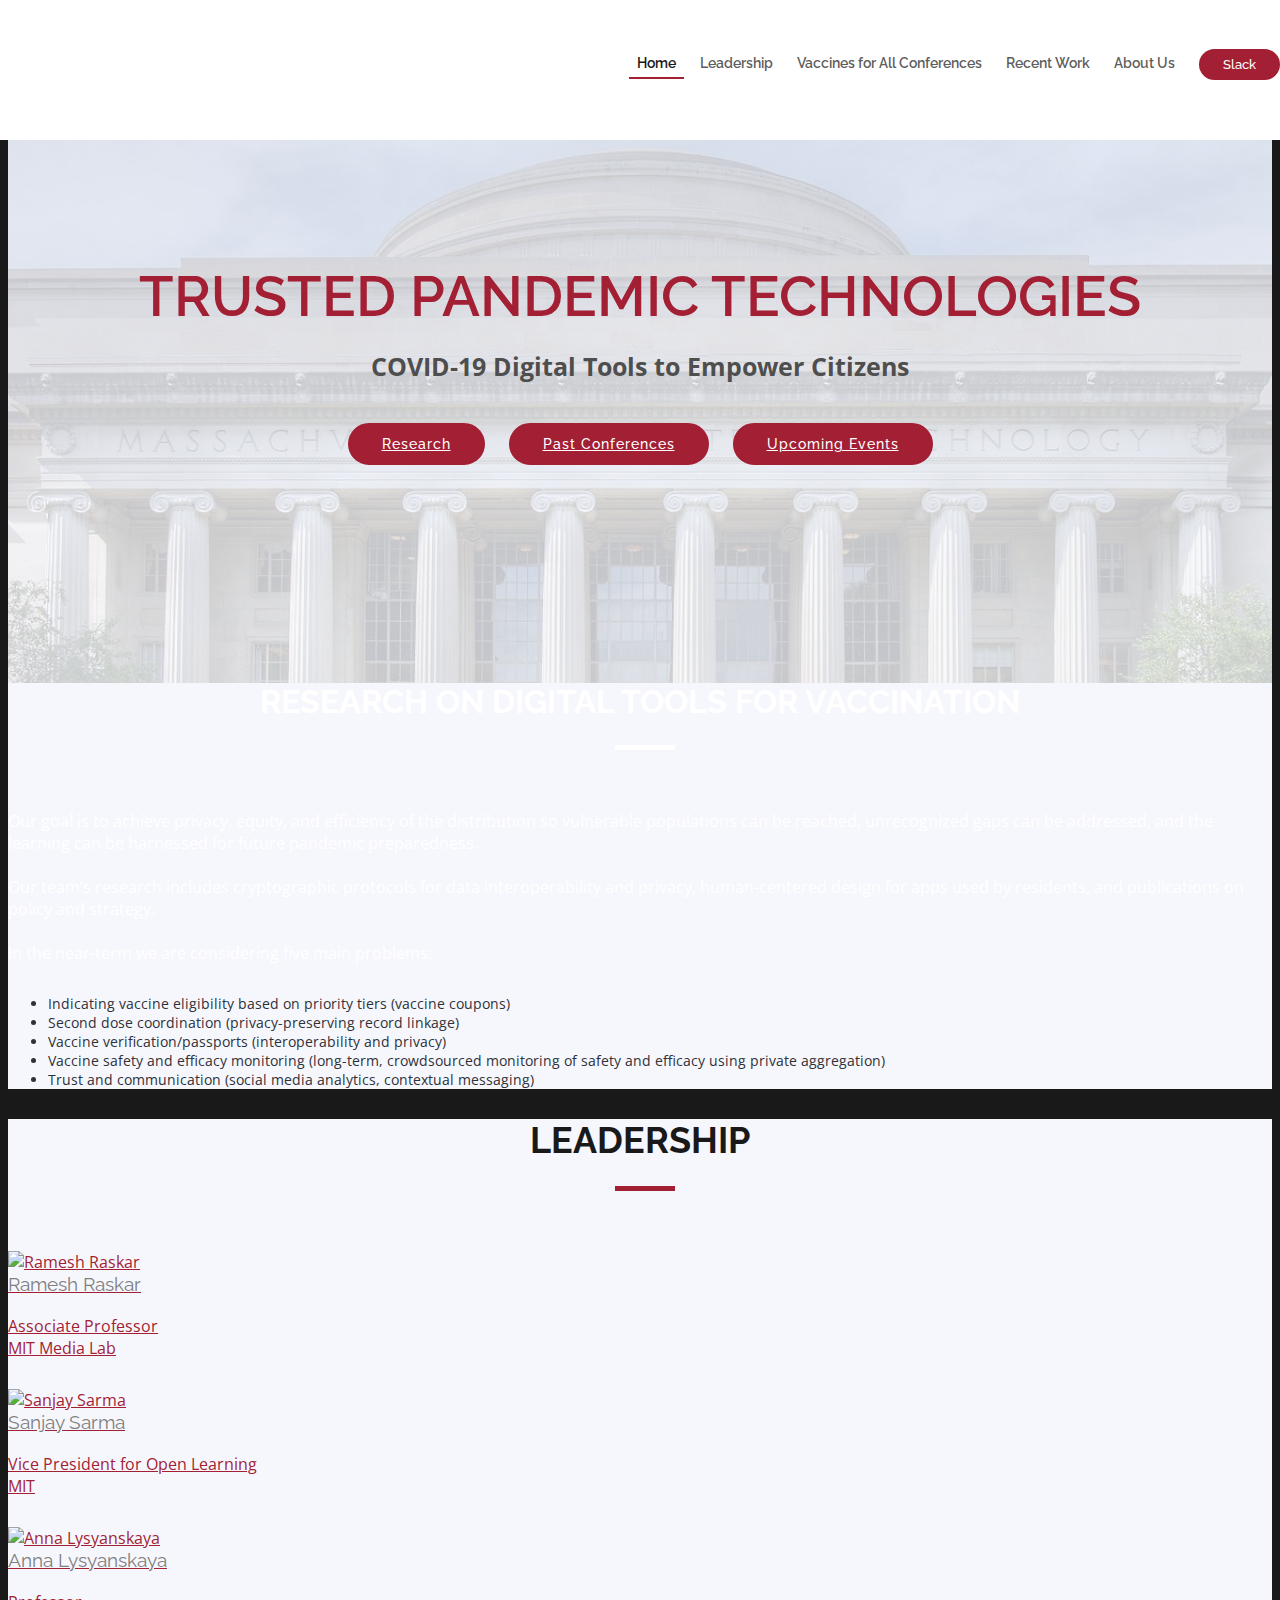
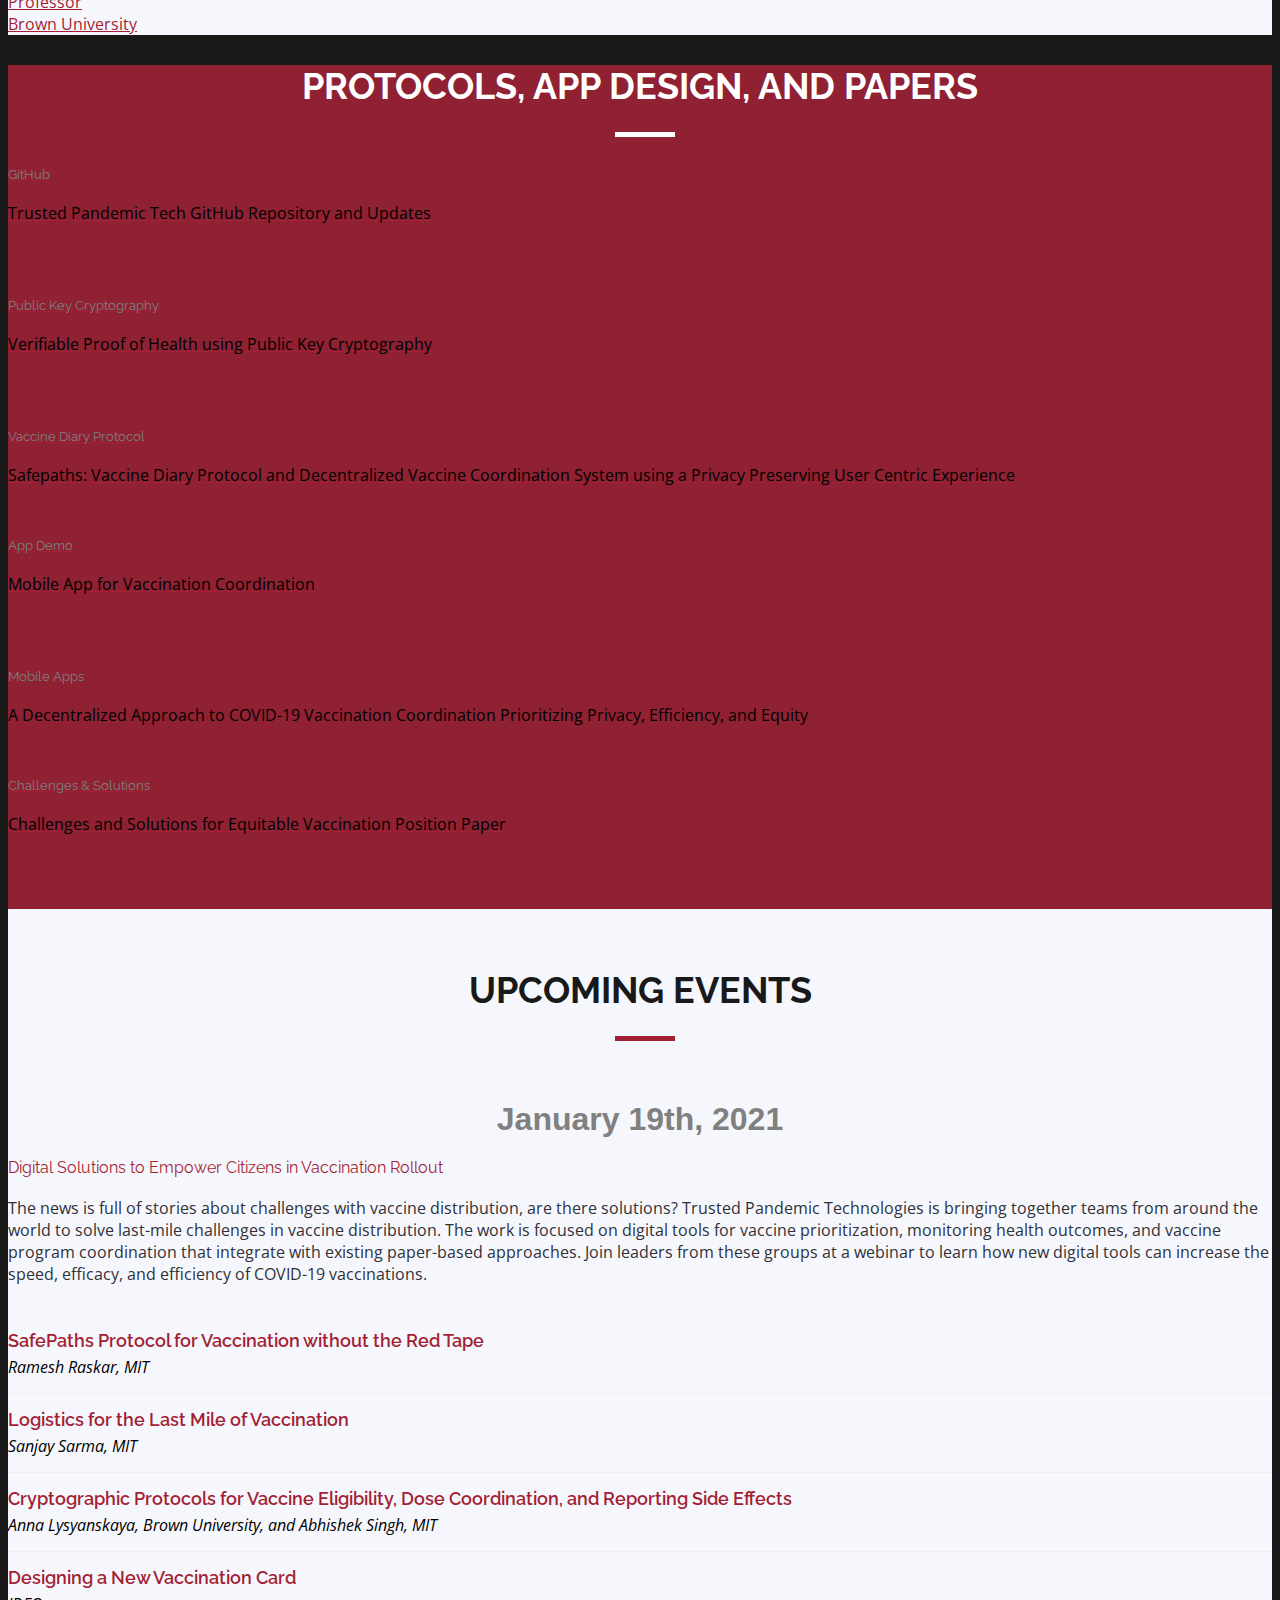
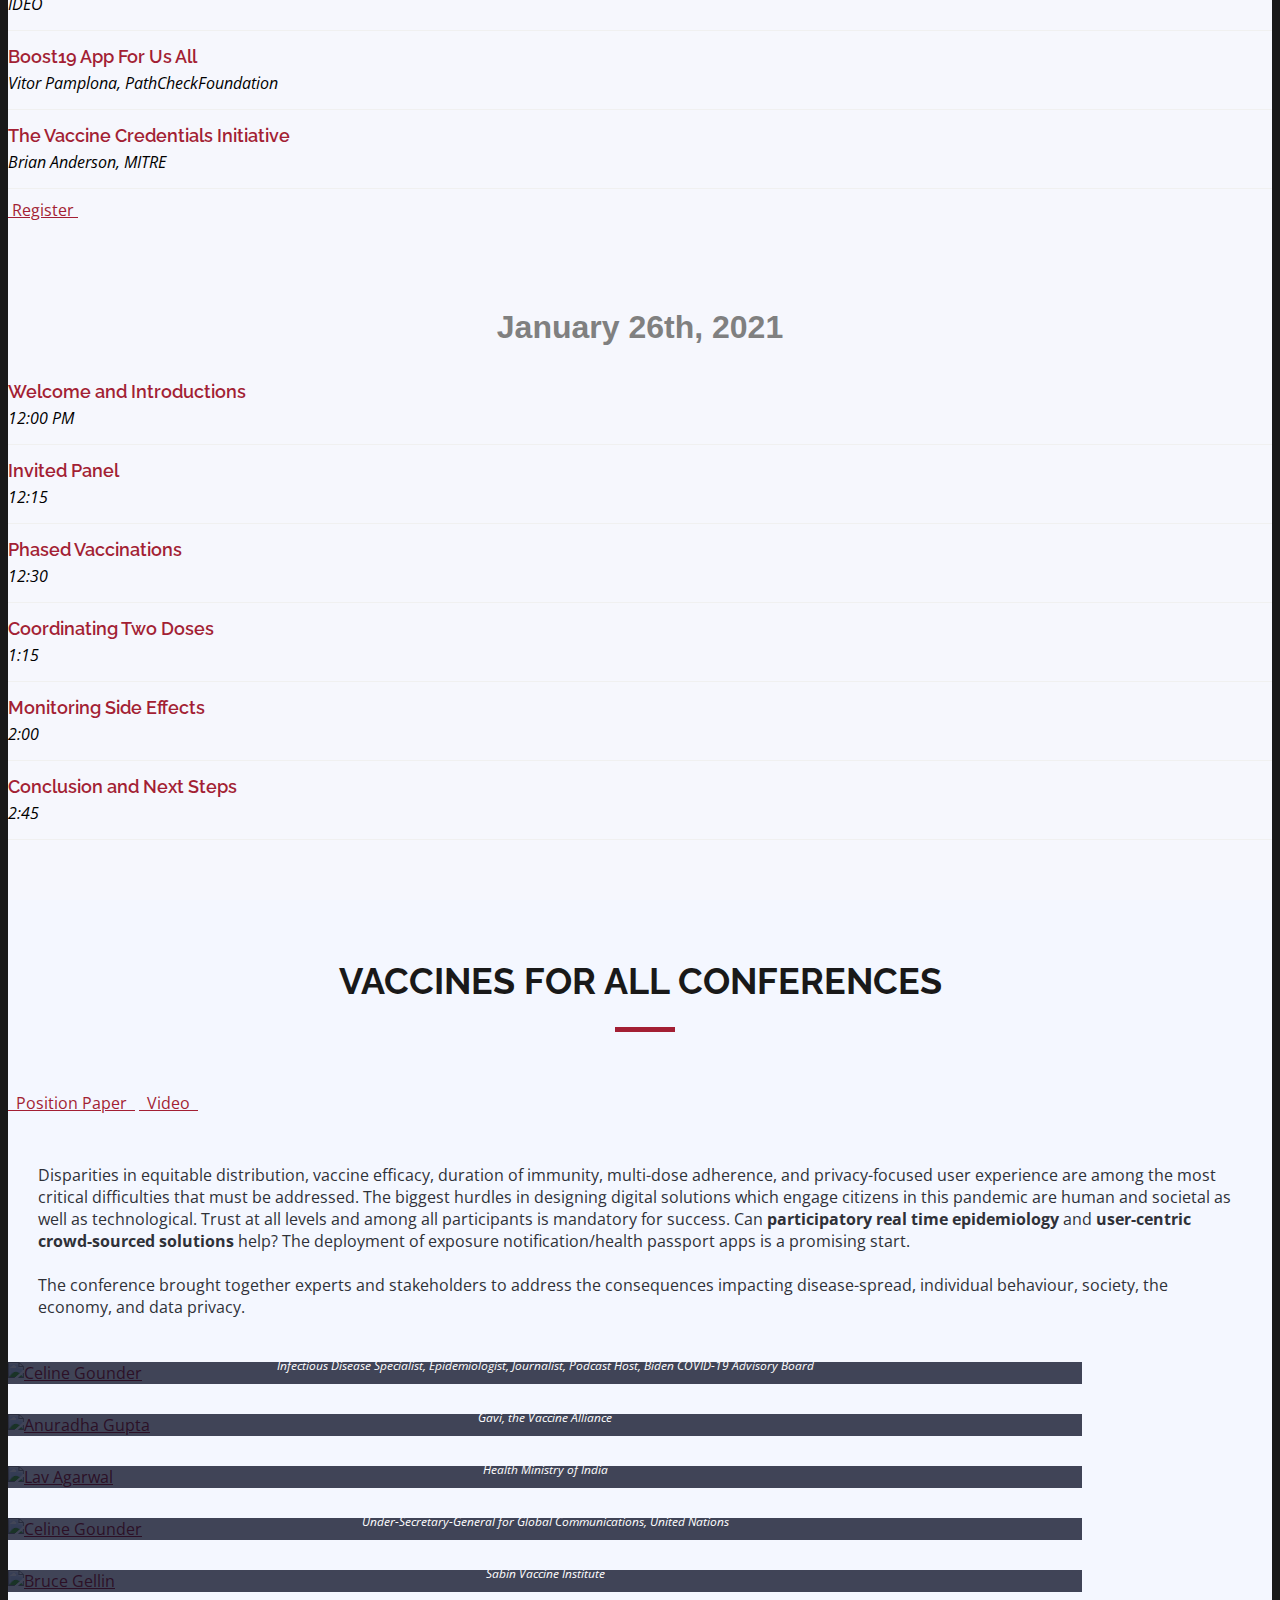
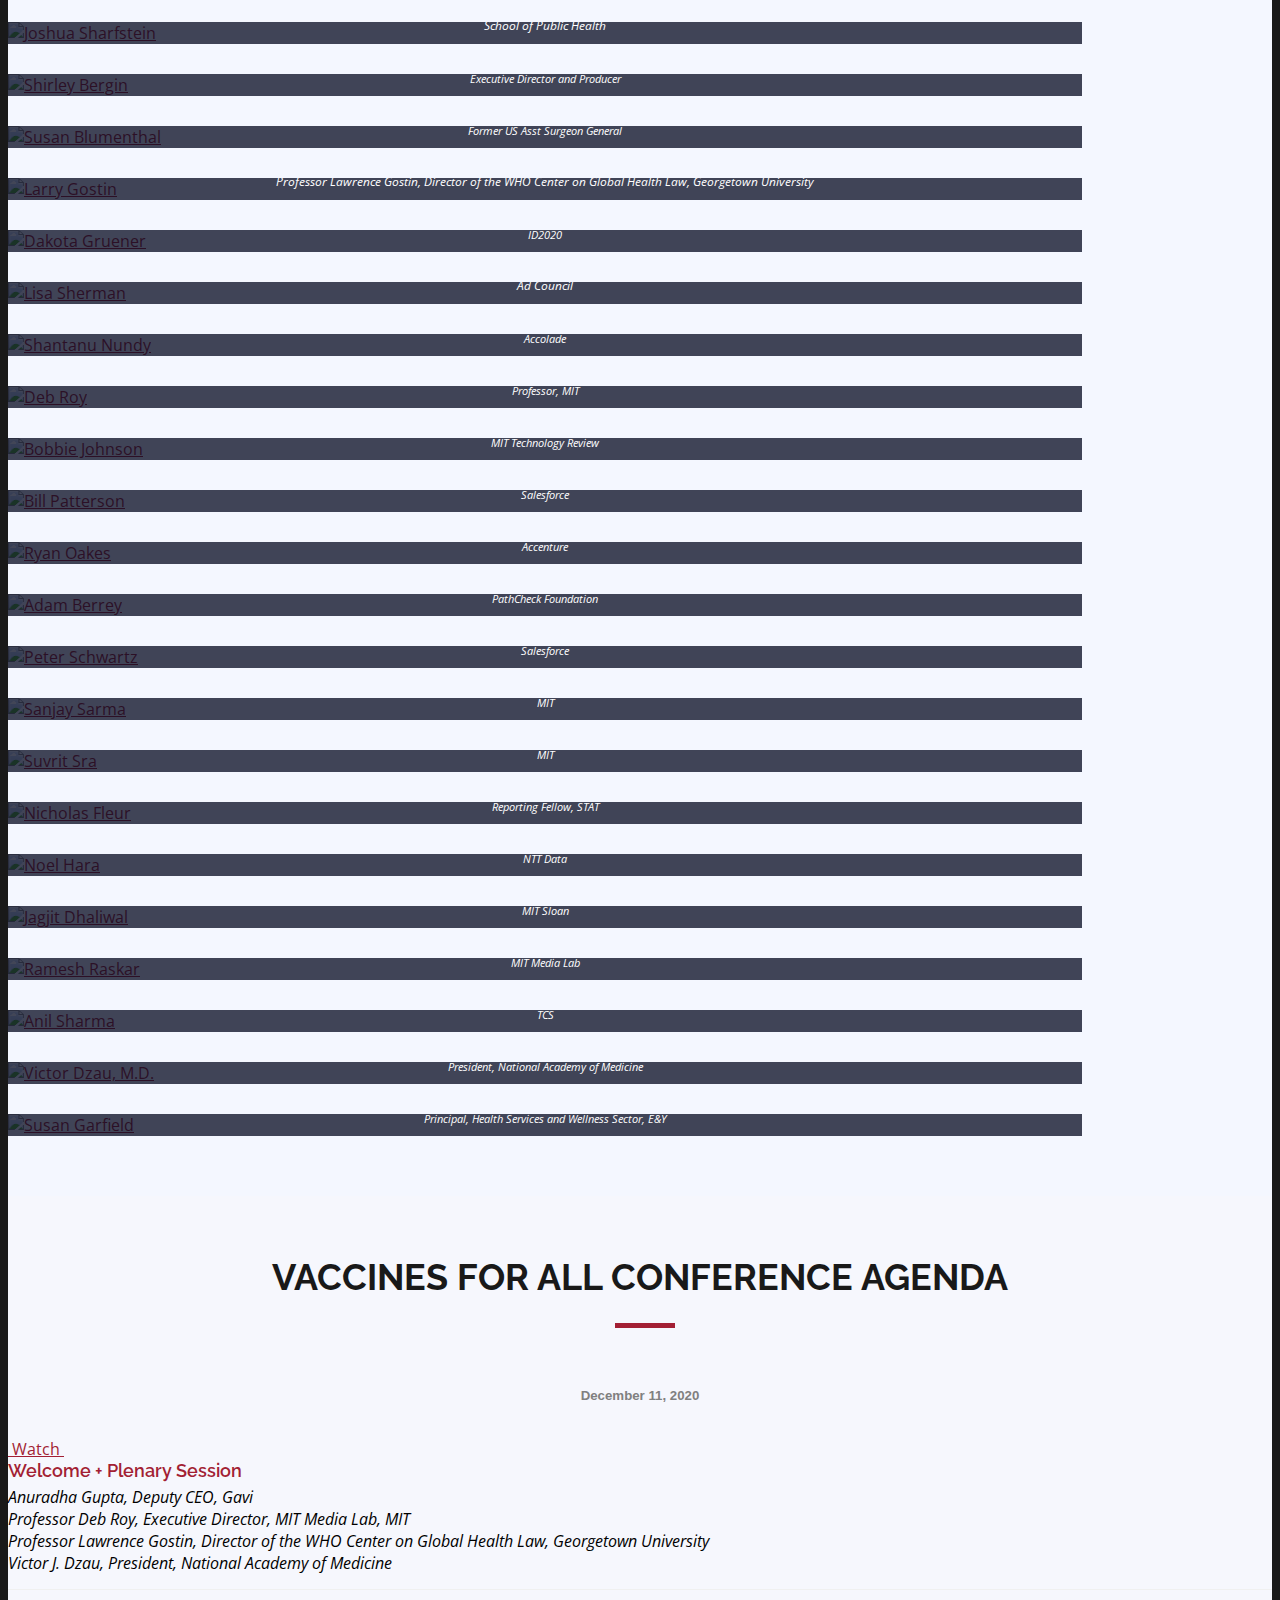
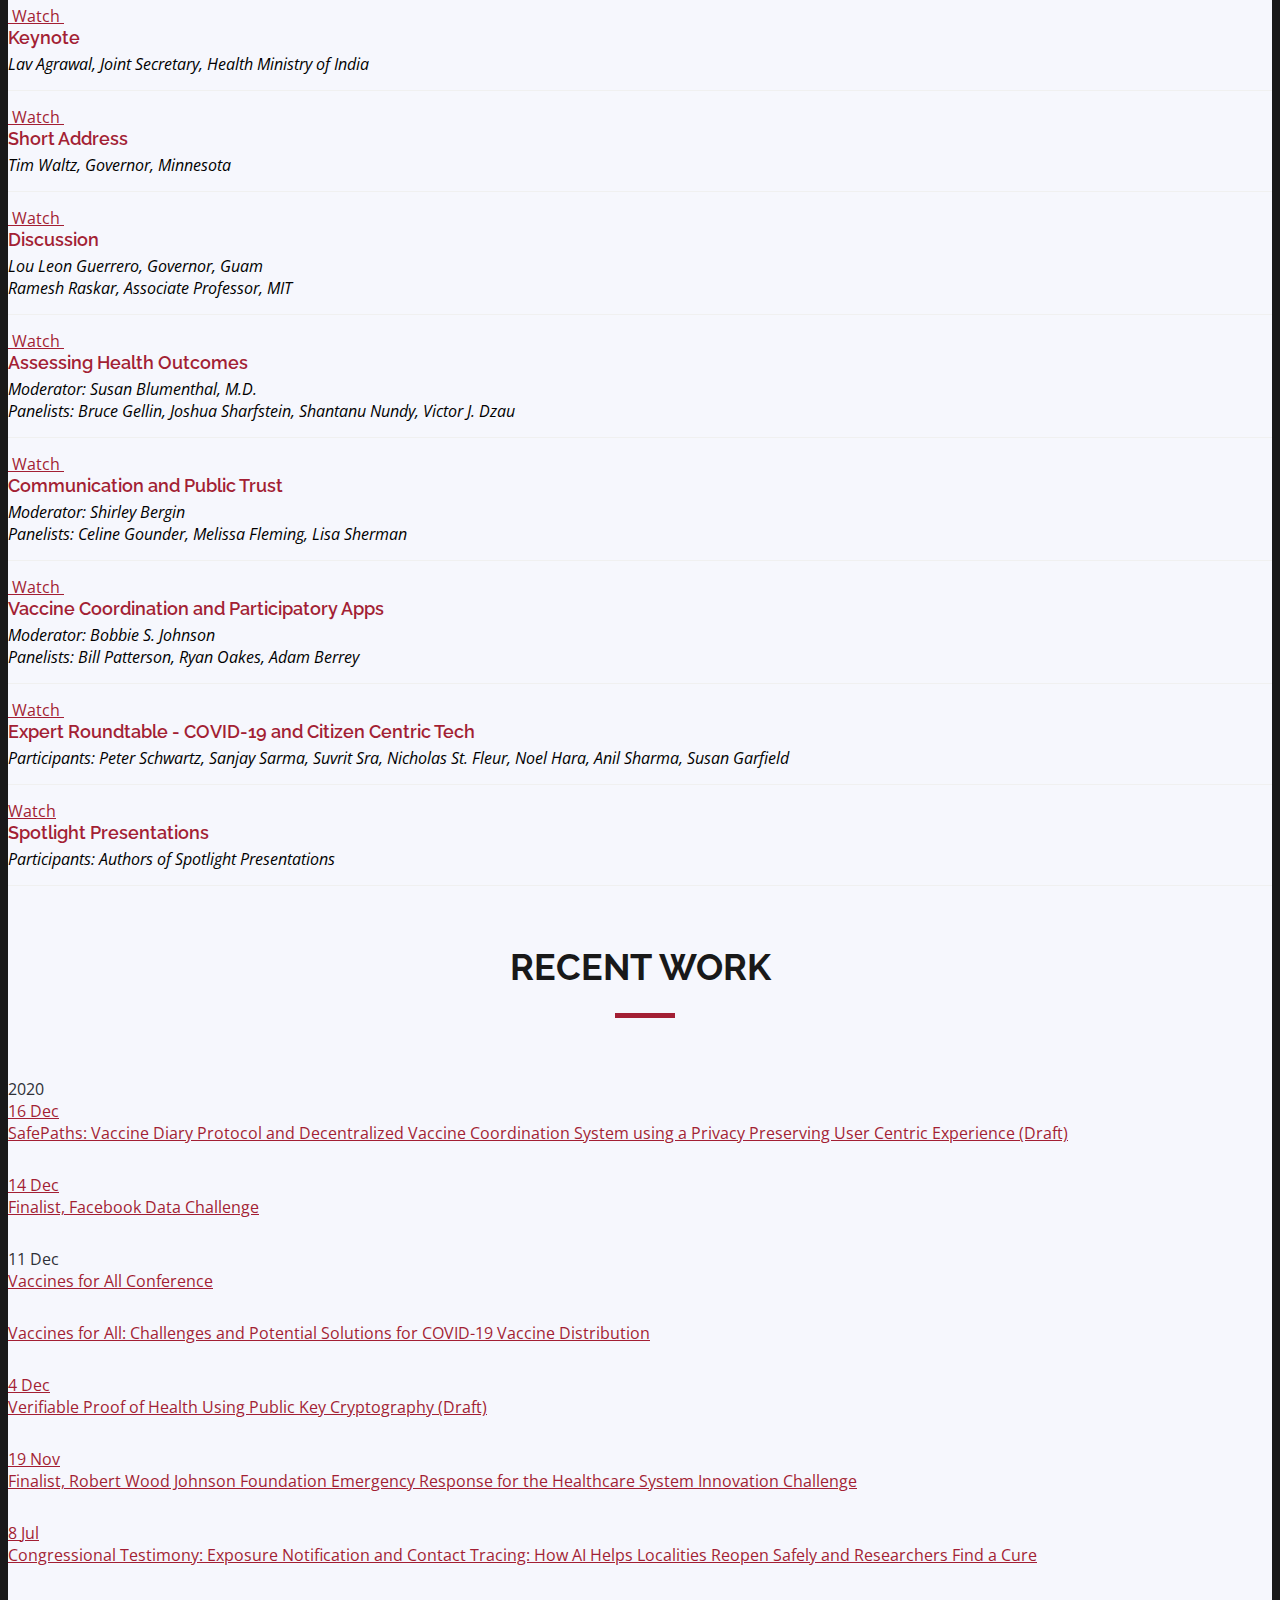
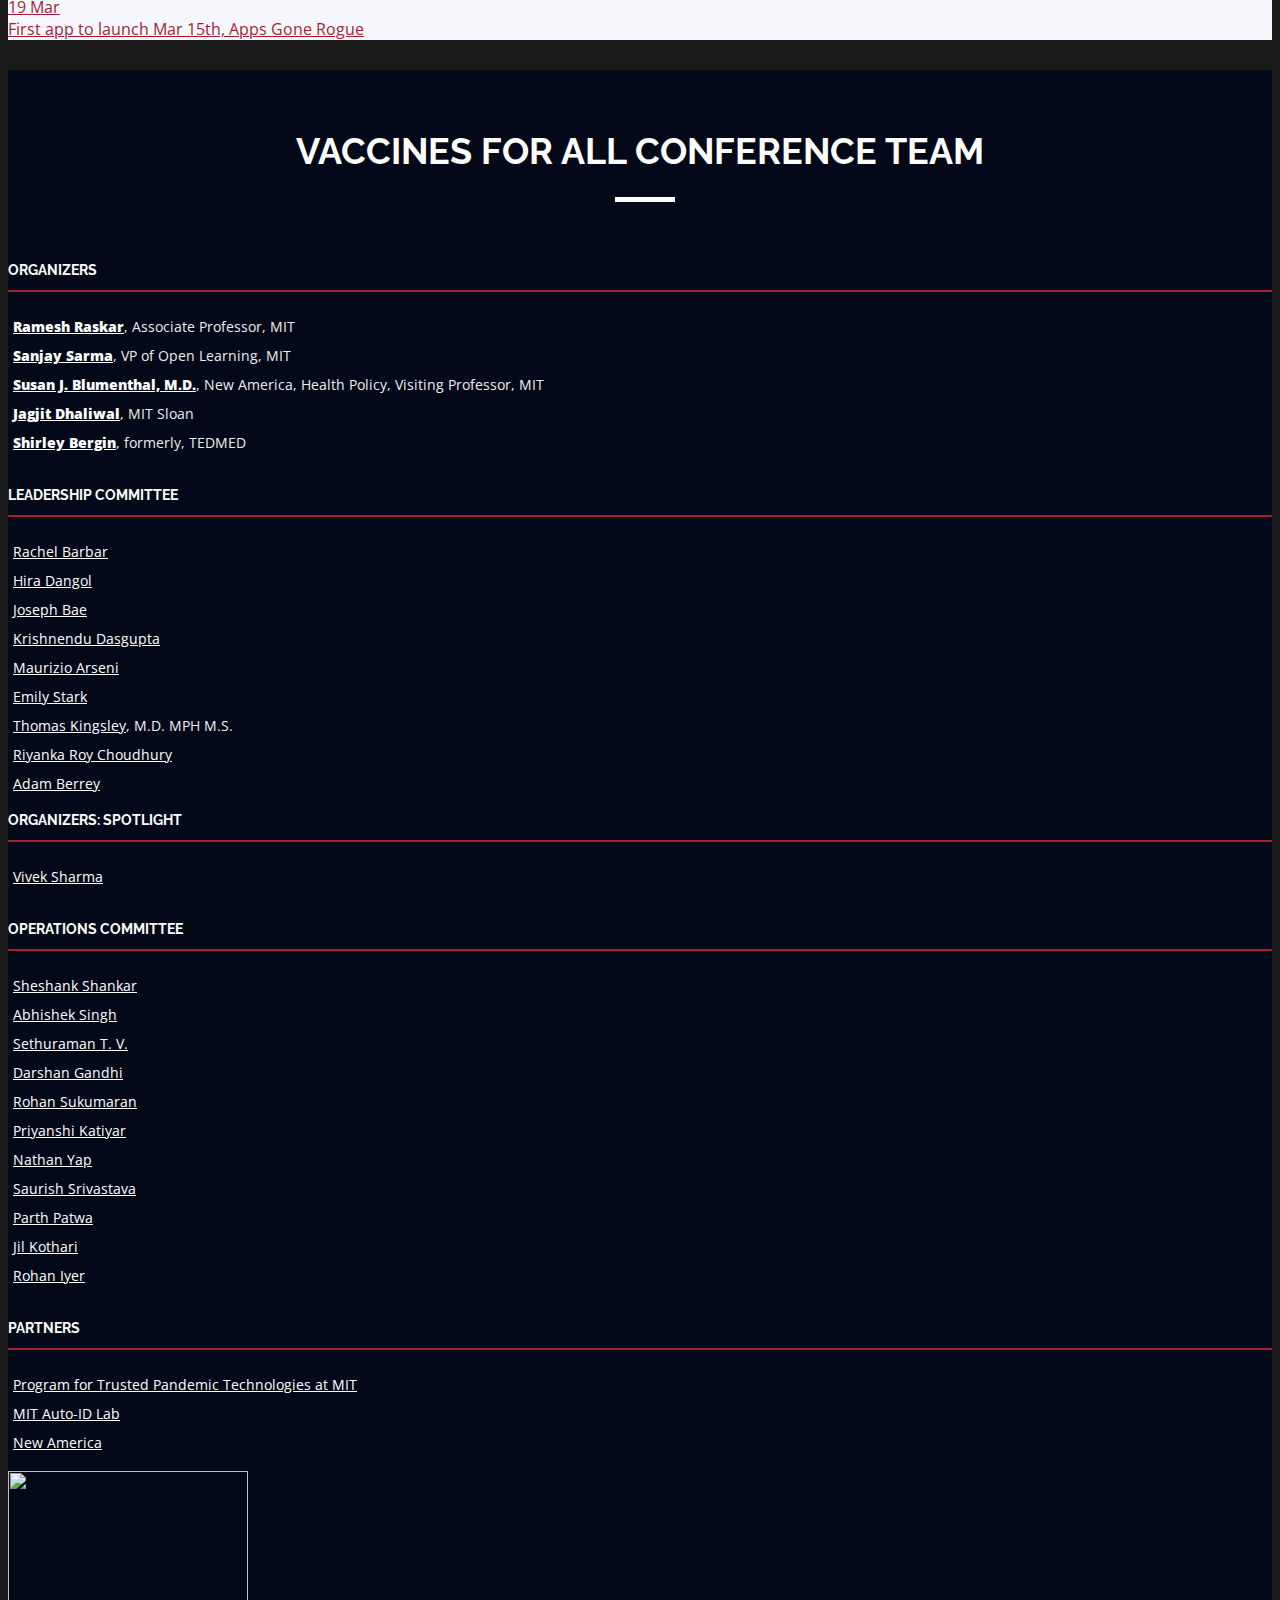
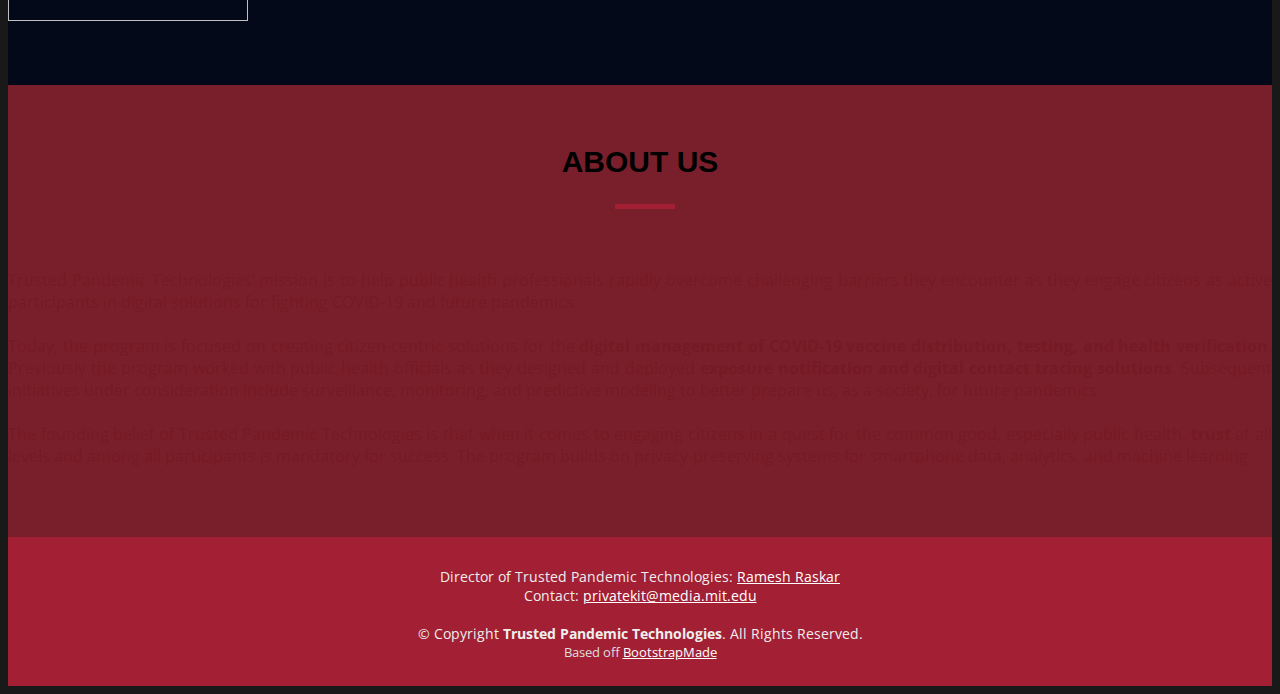
==== commit a9df8cdc: "jan 26 info update" ====
--- a/index.html
+++ b/index.html
@@ -341,7 +341,7 @@
         <h2 style="color: #191919">Upcoming Events</h2>
       </div>
       <center>
-        <h5 id="dec-conf" style="font-weight: 800; font-family: Arial, Helvetica, sans-serif;">January 19th, 2021</h5>
+        <h5 id="dec-conf" style="font-weight: 800; font-family: Arial, Helvetica, sans-serif; font-size:xx-large">January 19th, 2021</h5>
       </center>
       <div class="tab-content row justify-content-center">
         <div role="tabpanel" class="col-lg-9 tab-pane show active" id="day-1">
@@ -397,20 +397,58 @@
             </div>
           </div>
         </div>
-        <div class="tab-content row justify-content-center col-12"><a href="https://www.eventbrite.com/e/digital-solutions-to-empower-citizens-in-the-vaccine-rollout-registration-136706214969" class="about-btn">&nbsp;Register&nbsp;</a></div>
+        <div class="tab-content row justify-content-center col-12" style="padding-top: 10px;"><a href="https://www.eventbrite.com/e/digital-solutions-to-empower-citizens-in-the-vaccine-rollout-registration-136706214969" class="about-btn">&nbsp;Register&nbsp;</a></div>
       </div>
       <br><br><br><br>
       <center>
-        <h5 id="dec-conf" style="font-weight: 800; font-family: Arial, Helvetica, sans-serif;">January 26th, 2021</h5>
+        <h5 id="dec-conf" style="font-weight: 800; font-family: Arial, Helvetica, sans-serif; font-size:xx-large">January 26th, 2021</h5>
       </center>
       <div class="tab-content row justify-content-center">
-        <div role="tabpanel" class="col-lg-9 tab-pane show active" id="day-1">
+        <div role="tabpanel" class="col-lg-10 tab-pane show active" id="day-1">
           <div class="row schedule-item">
-            <div class="col-md-12">
-             <center><h4>To be announced</h4></center> 
-            </div>
-          </div>
-        </div>
+            <div class="col-md-10">
+              <h4>Welcome and Introductions</h4>
+              <p>12:00 PM<br>
+                </p>
+            </div>
+          </div>
+          <div class="row schedule-item">
+            <div class="col-md-10">
+              <h4>Invited Panel</h4>
+              <p>12:15<br>            
+                </p>
+            </div>
+          </div>
+          <div class="row schedule-item">
+            <div class="col-md-10">
+              <h4>Phased Vaccinations</h4>
+              <p>12:30<br>
+                </p>
+            </div>
+          </div>
+          <div class="row schedule-item">
+            <div class="col-md-10">
+              <h4>Coordinating Two Doses</h4>
+              <p>1:15<br>
+                </p>
+            </div>
+          </div>
+          <div class="row schedule-item">
+            <div class="col-md-10">
+              <h4>Monitoring Side Effects</h4>
+              <p>2:00<br>
+                </p>
+            </div>
+          </div>
+          <div class="row schedule-item">
+            <div class="col-md-10">
+              <h4>Conclusion and Next Steps</h4>
+              <p>2:45<br>
+                </p>
+            </div>
+          </div>
+        </div>
+        <!-- <div class="tab-content row justify-content-center col-12"><a href="https://www.eventbrite.com/e/digital-solutions-to-empower-citizens-in-the-vaccine-rollout-registration-136706214969" class="about-btn">&nbsp;Register&nbsp;</a></div> -->
       </div>
     </div>
   </section>
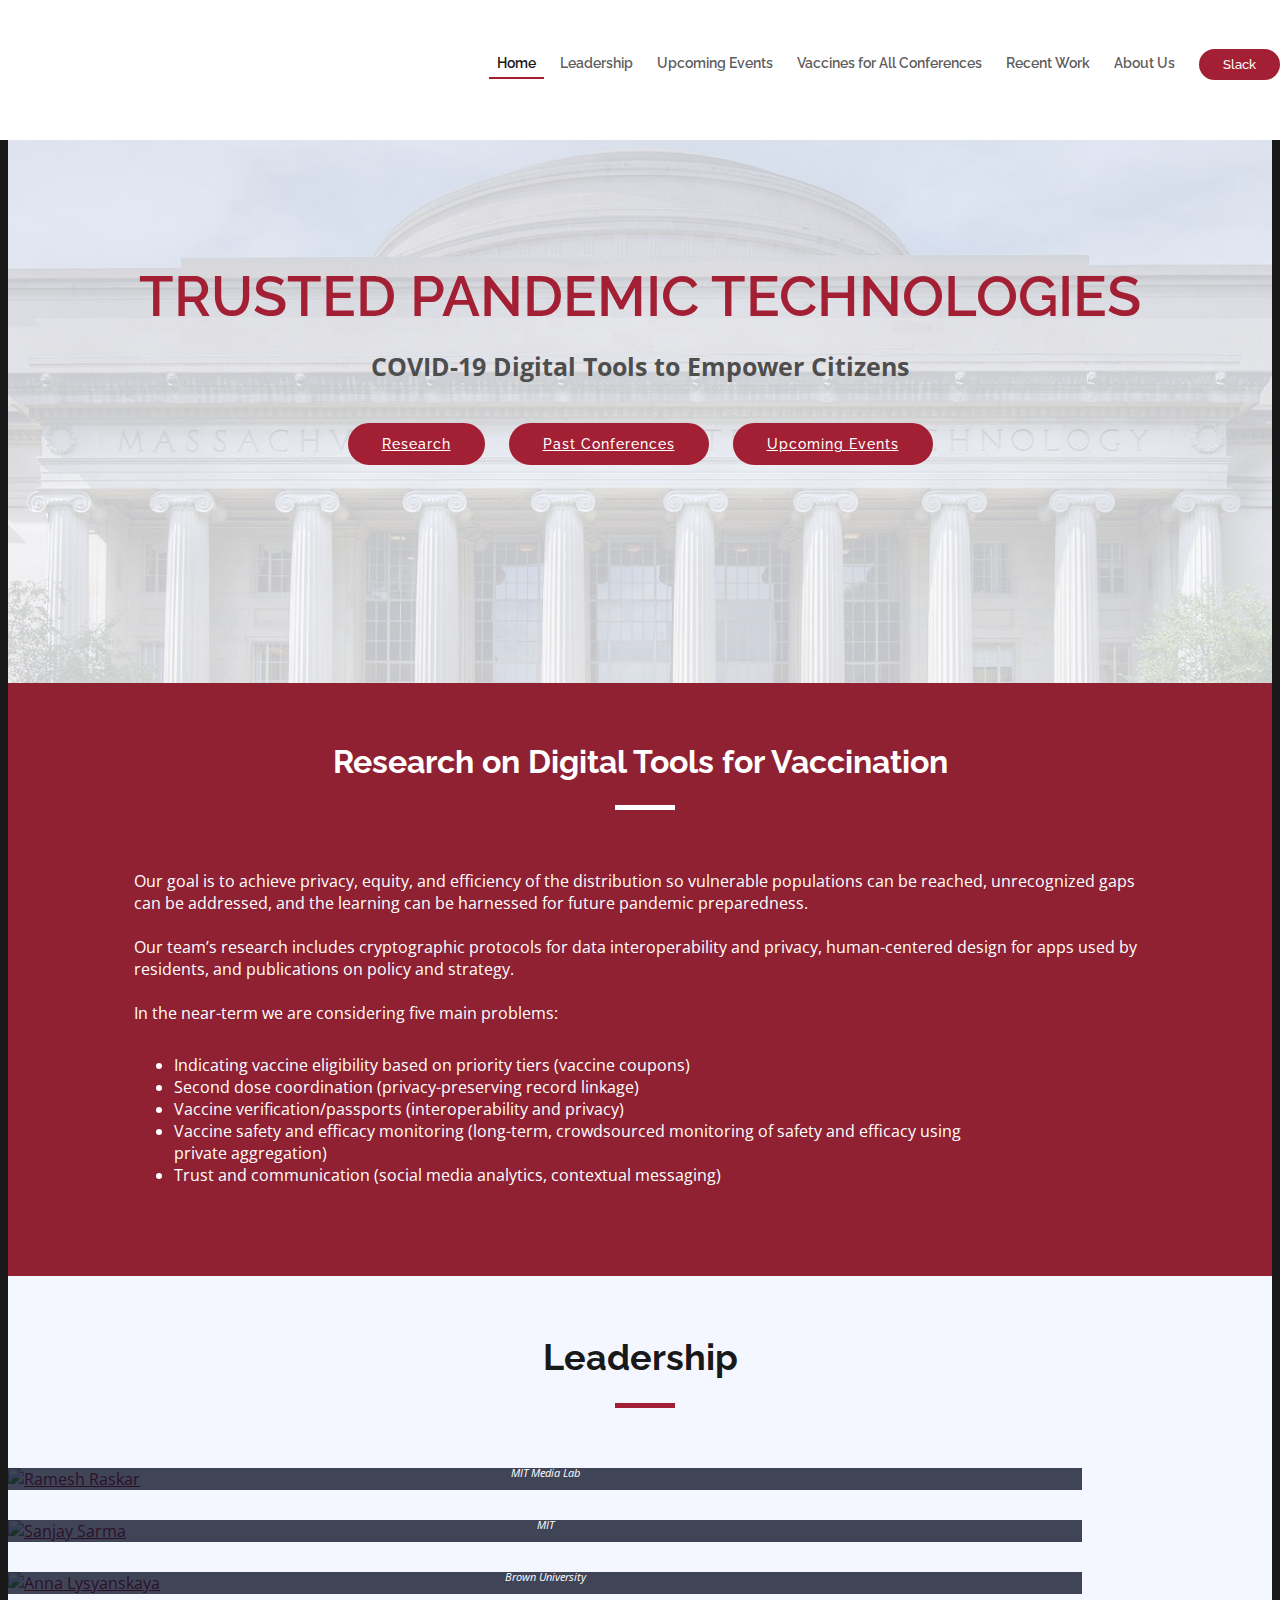
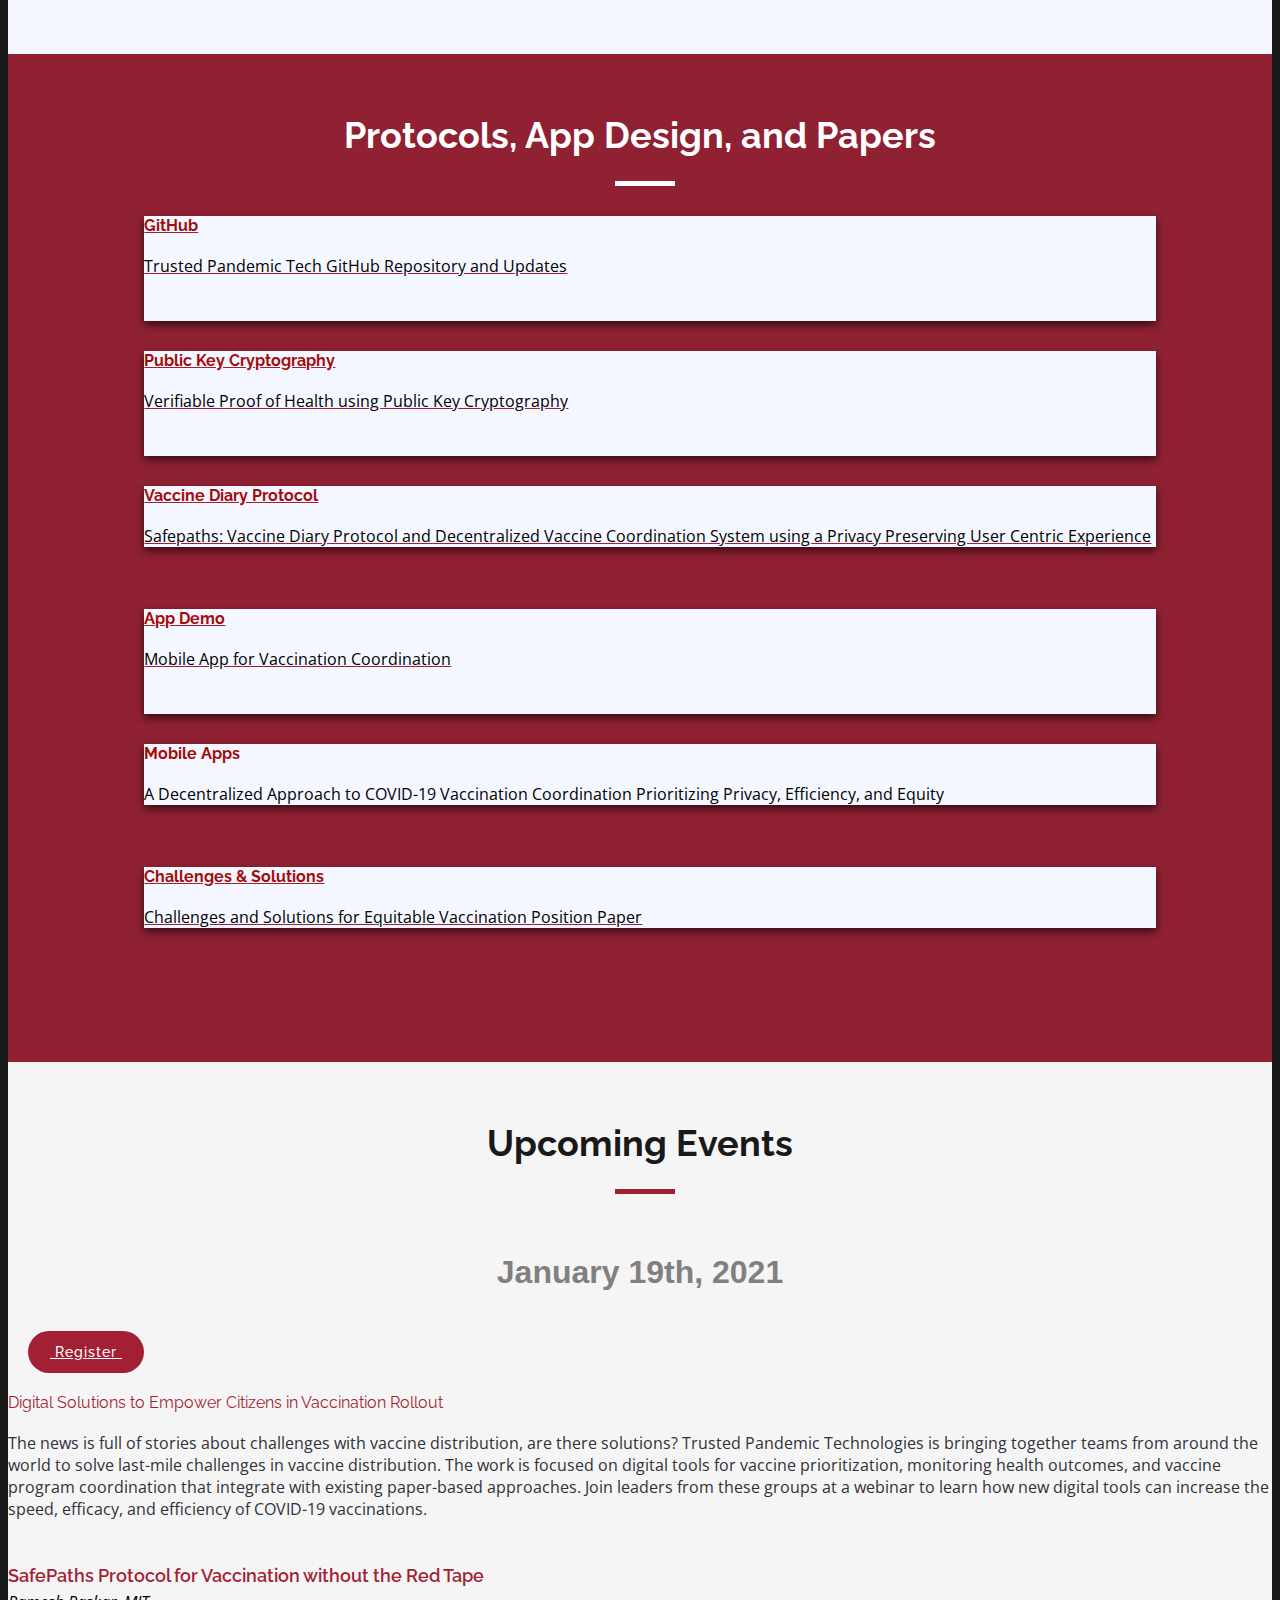
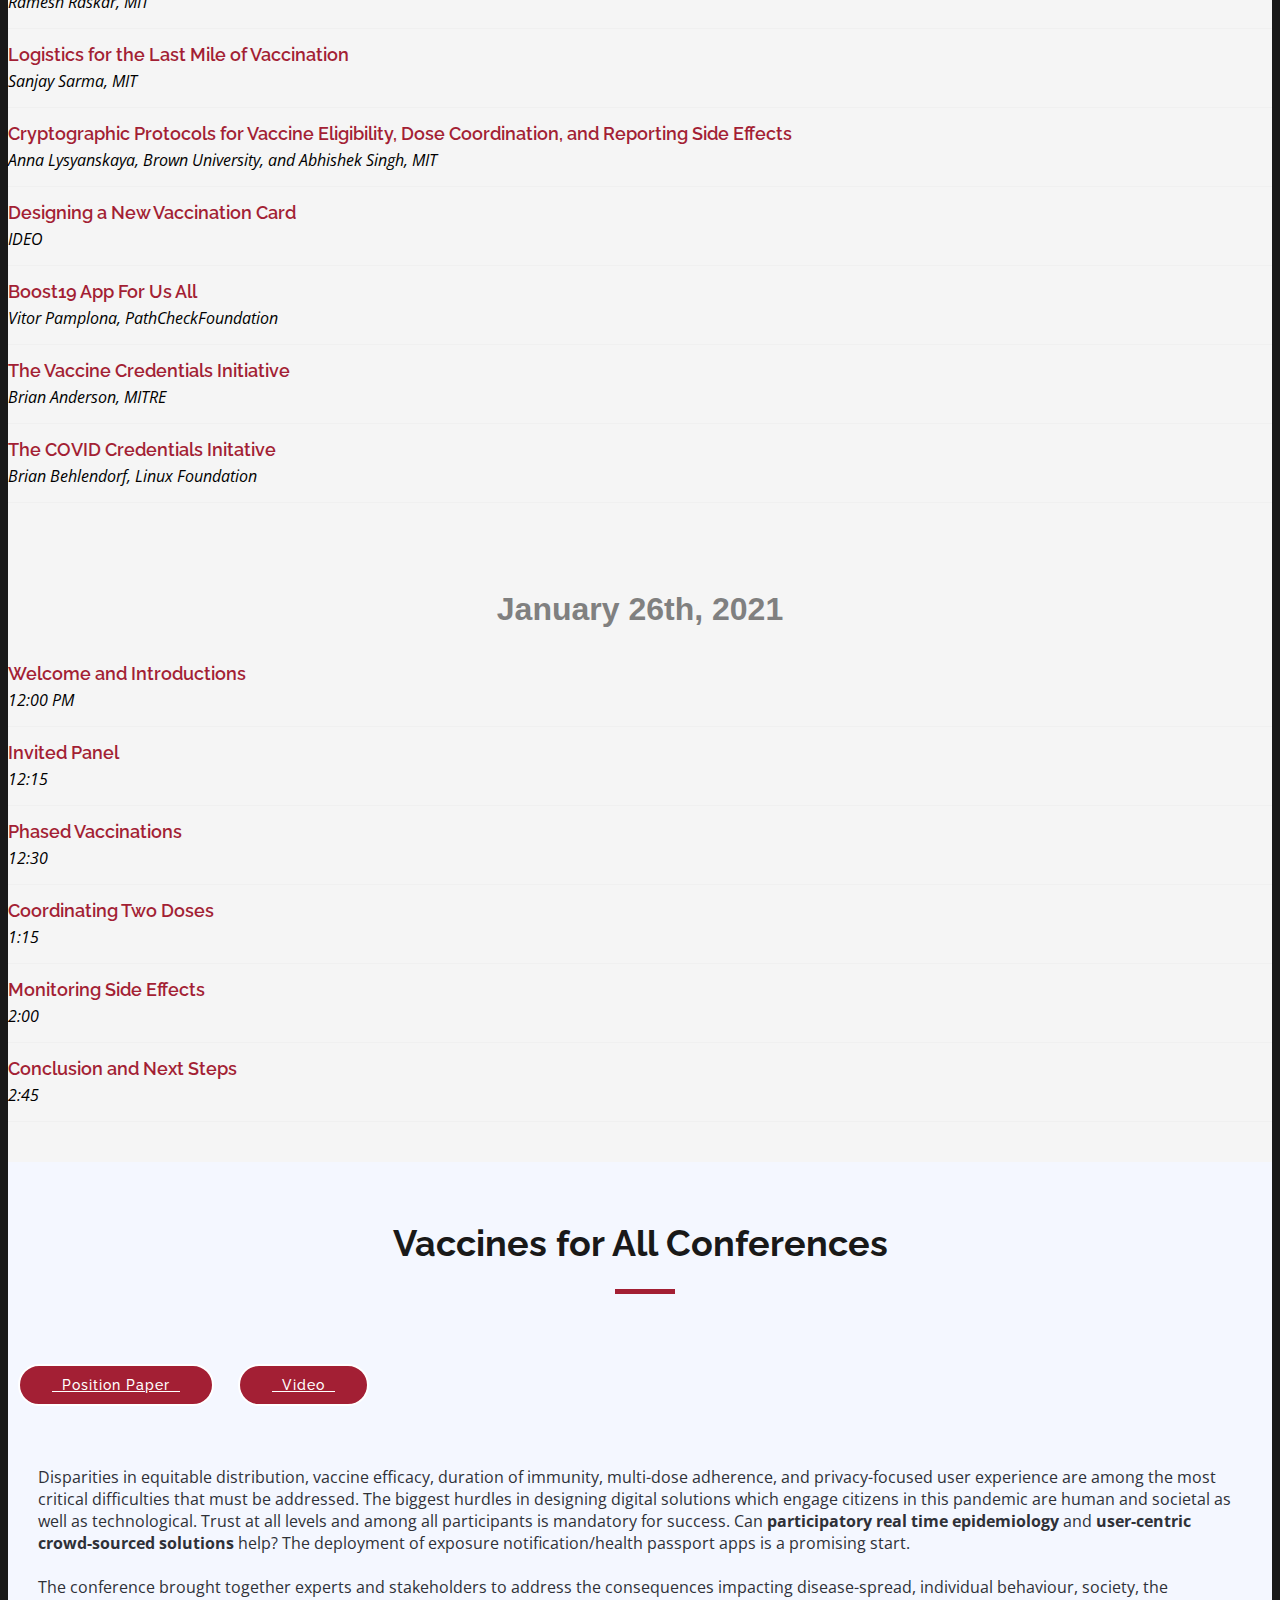
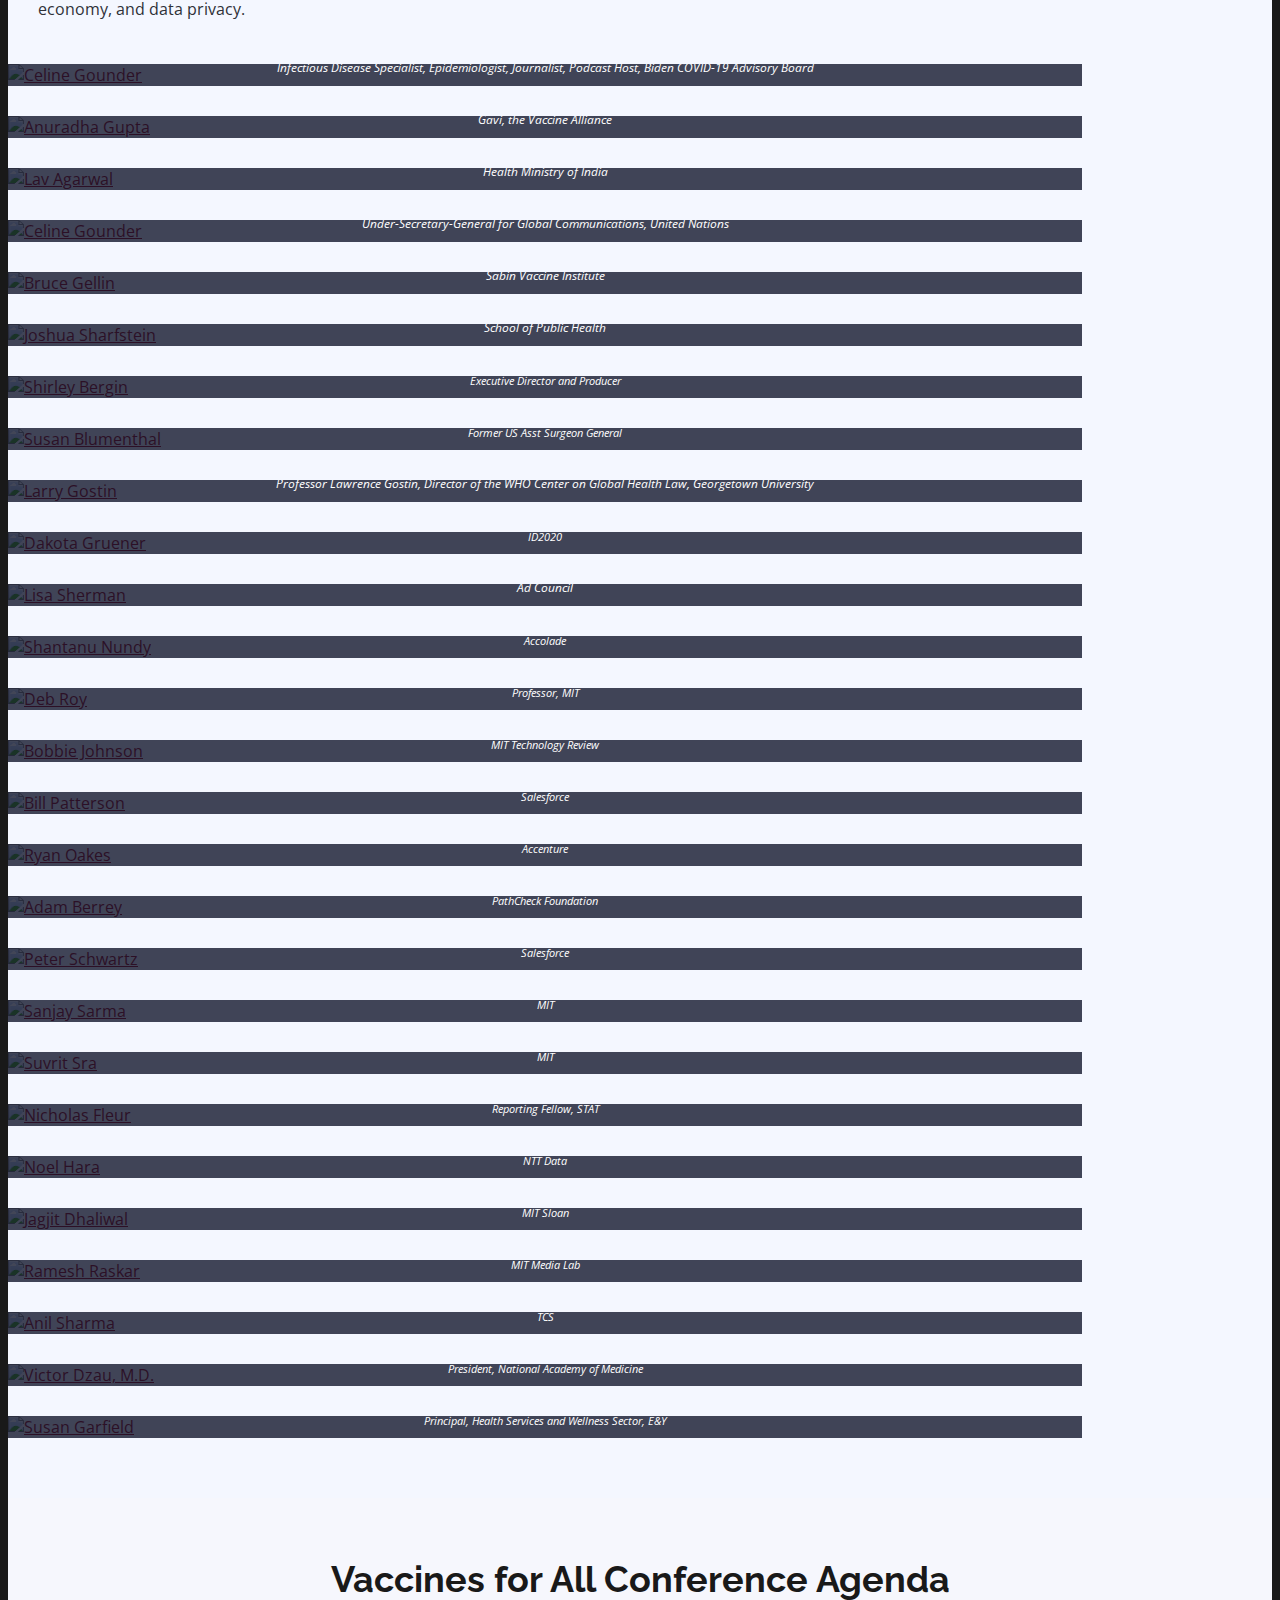
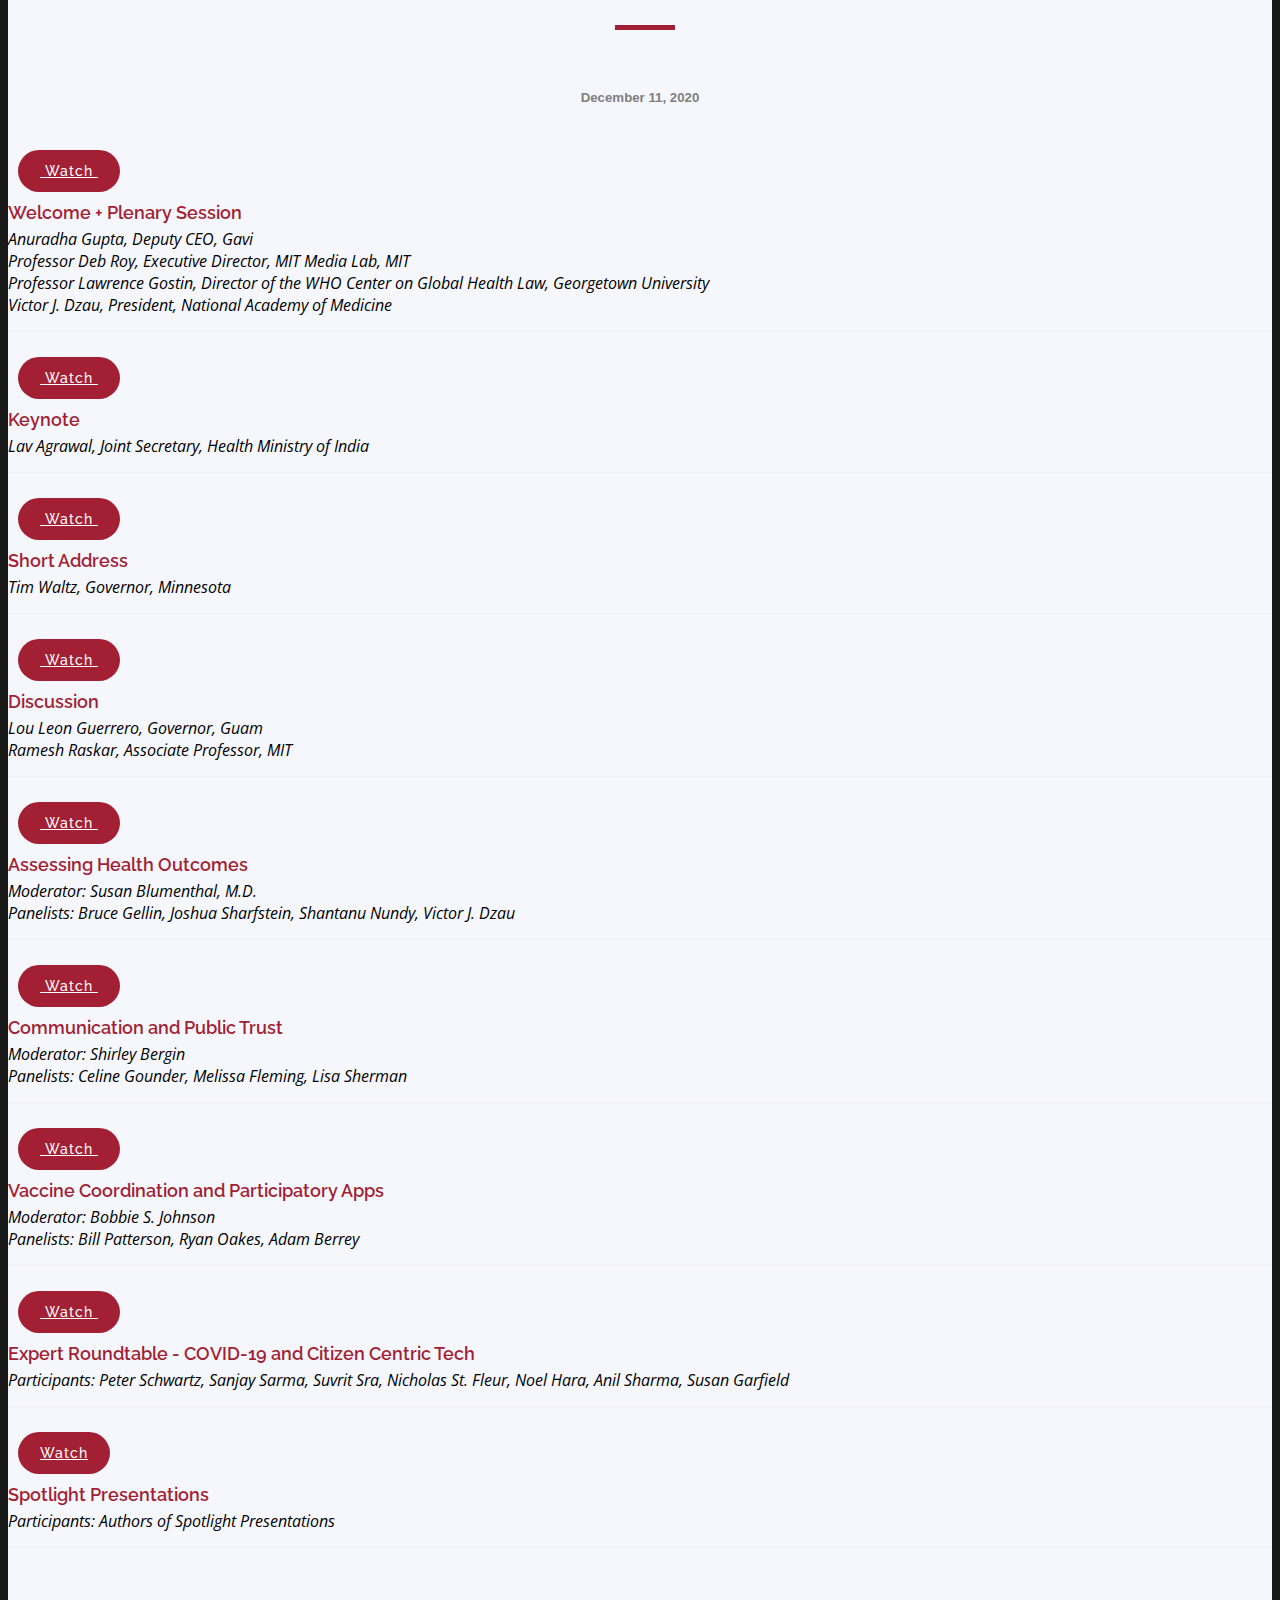
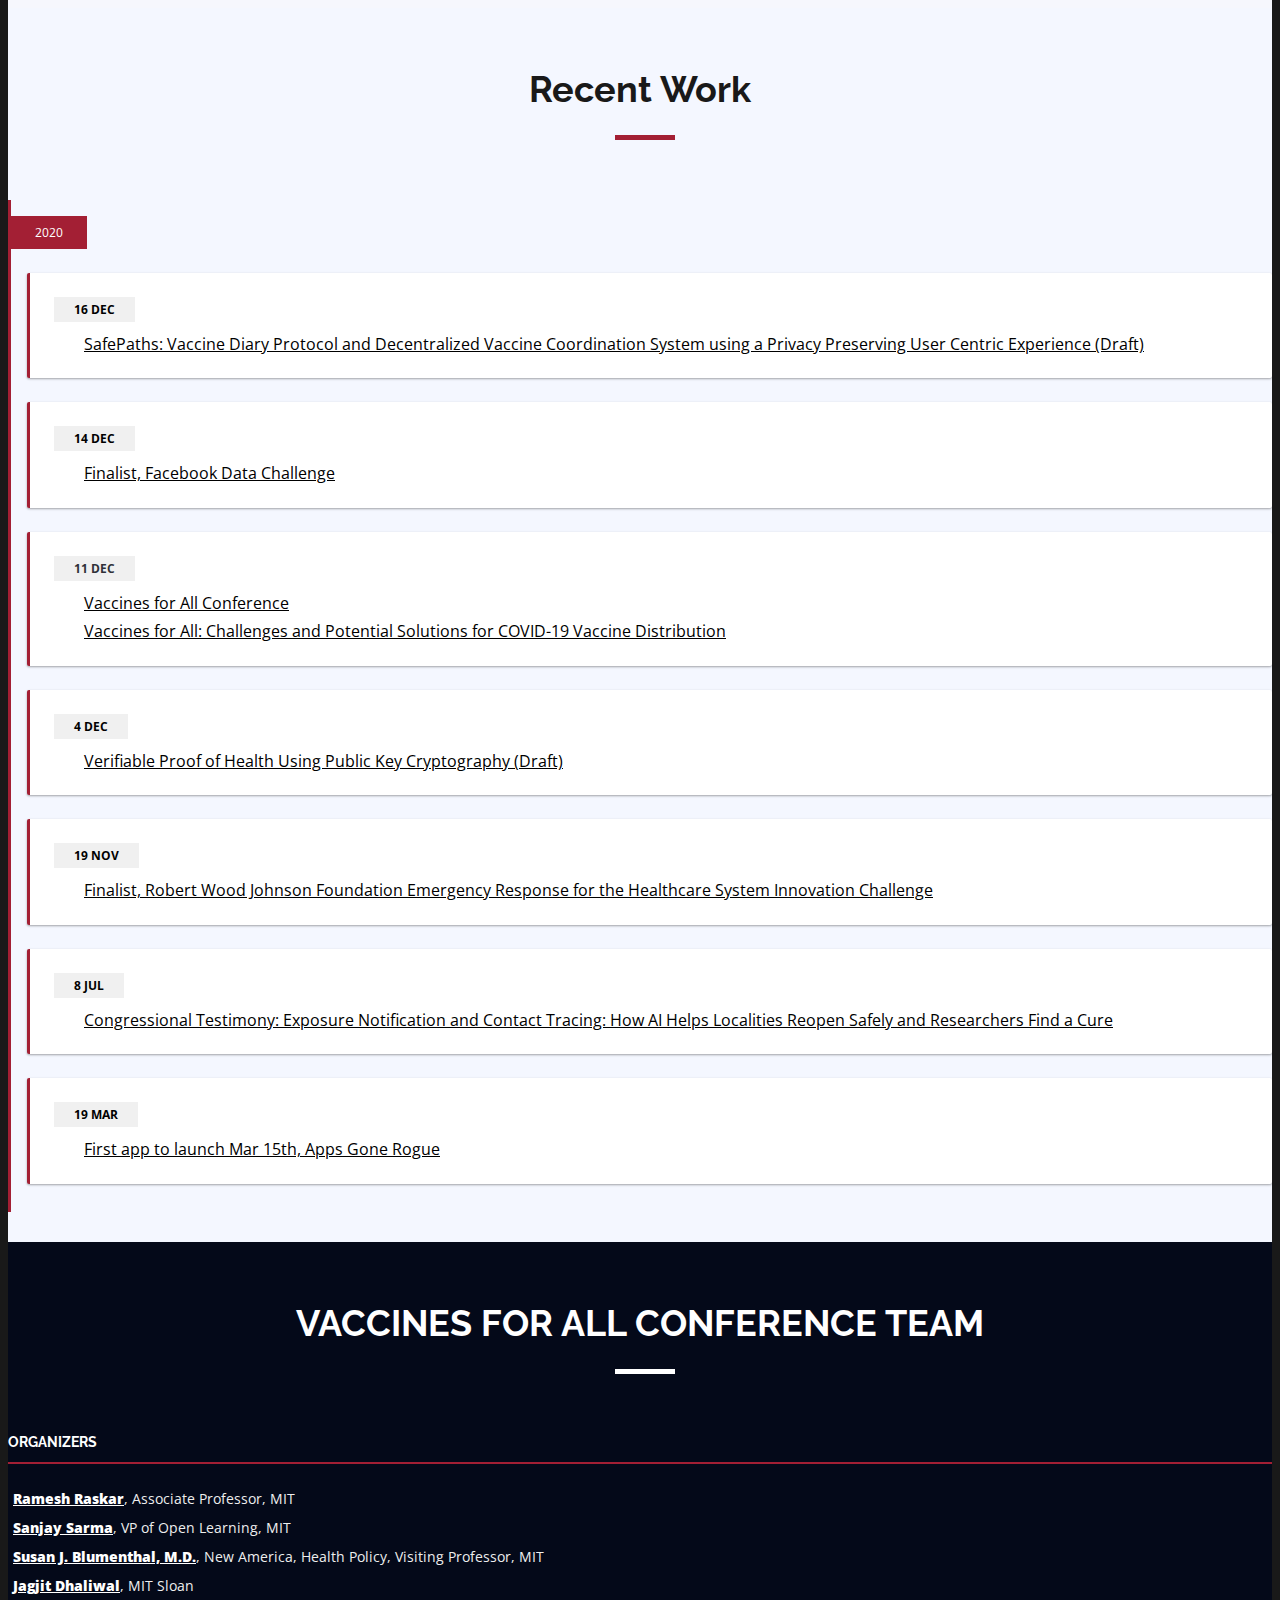
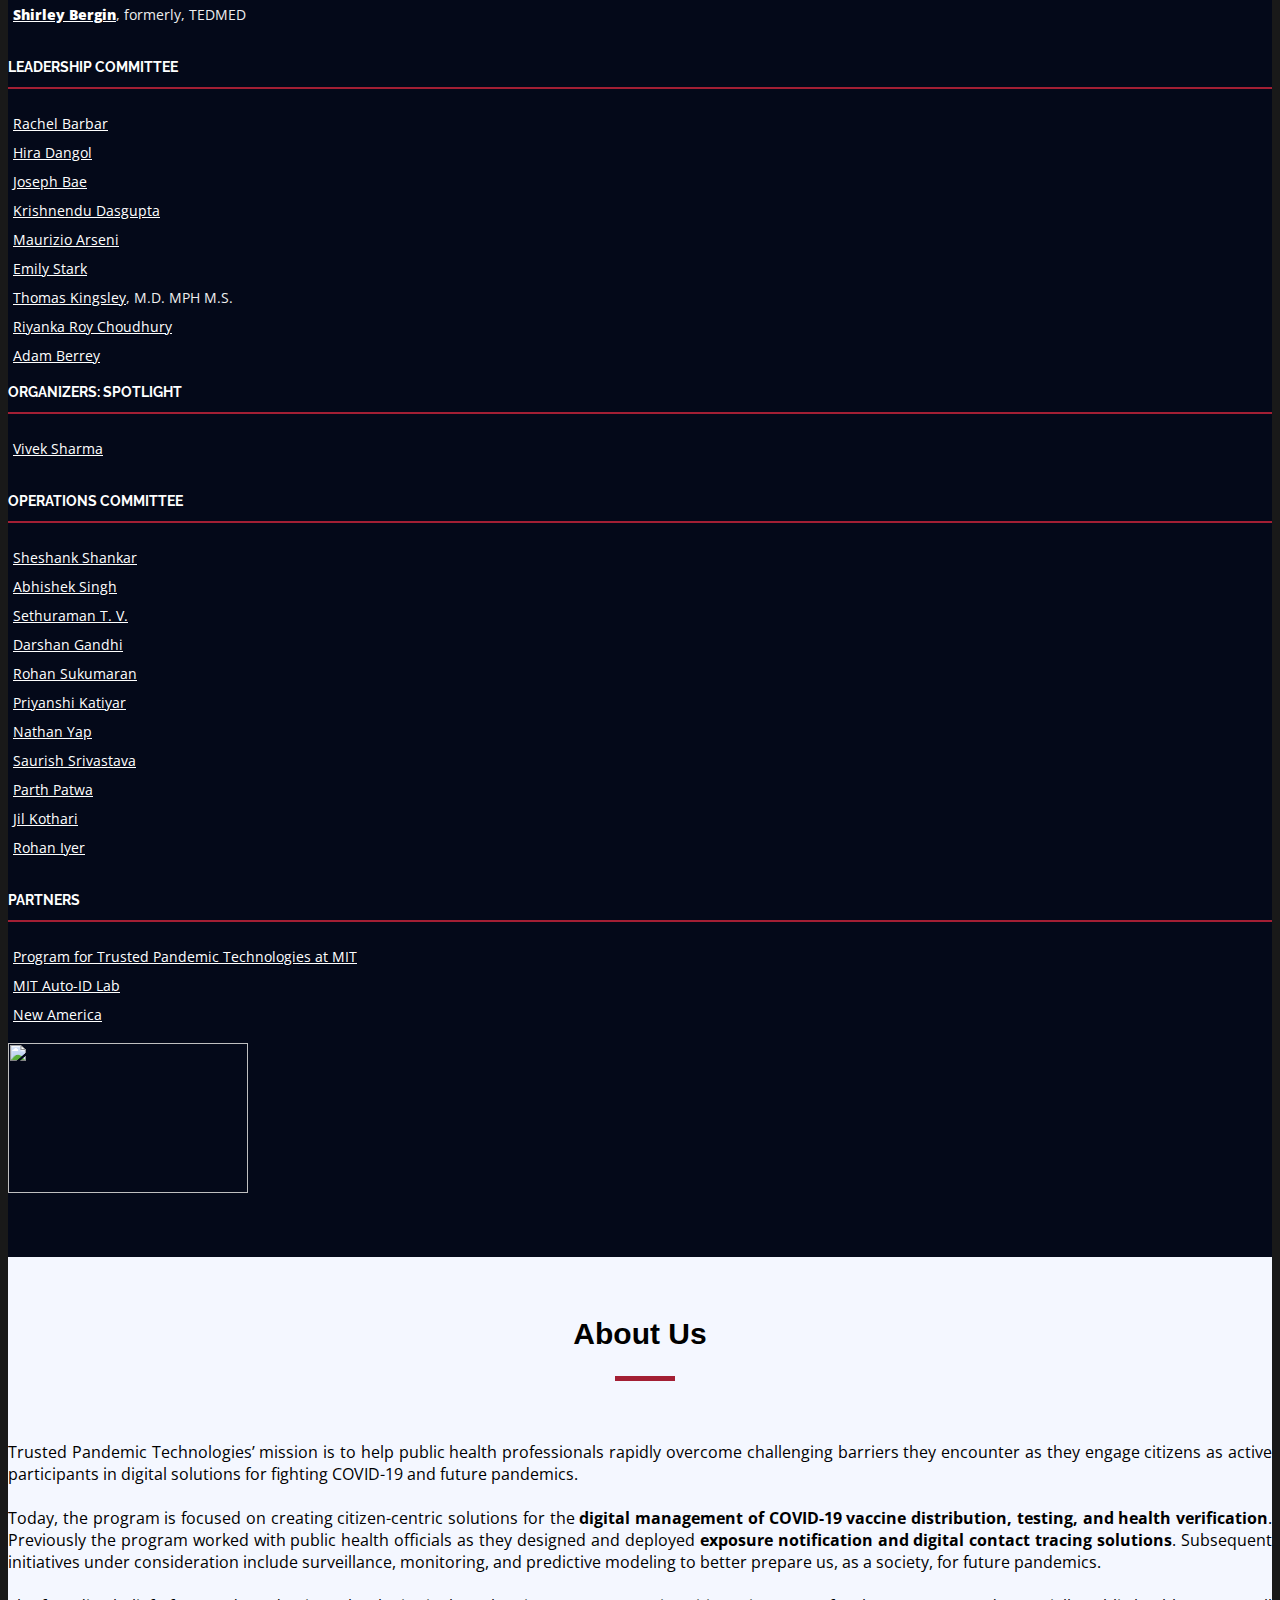
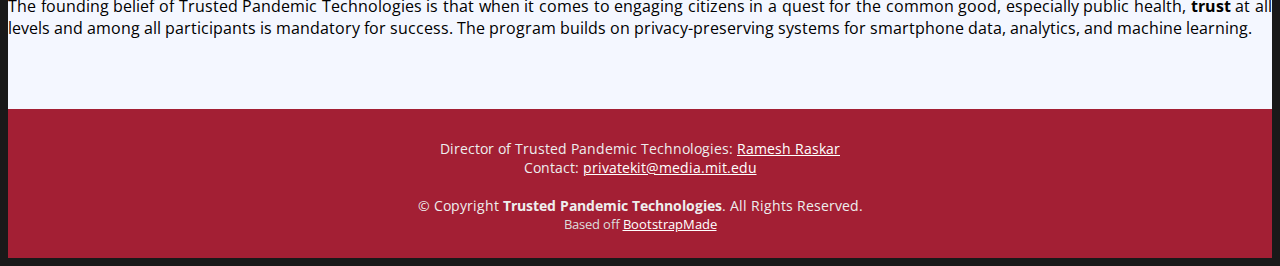
==== commit 98e5e4a6: "upcoming-events change and othre css changes" ====
--- a/index.html
+++ b/index.html
@@ -74,7 +74,7 @@
         <ul class="nav-menu">
           <li class="menu-active"><a href="index.html">Home</a></li>
           <li><a href="#leadership">Leadership</a></li>
-          <!-- <li><a href="#upcoming-events">Upcoming Events</a></li> -->
+          <li><a href="#upcoming-events">Upcoming Events</a></li>
           <li><a href="#speakers">Vaccines for All Conferences</a></li>
           <li><a href="#recent-work">Recent Work</a></li>
           <li><a href="#about">About Us</a></li>
@@ -335,7 +335,7 @@
   </section>
    -->
 
-   <section id="schedule" class="section-with-bg" >
+   <section id="upcoming-events" class="section-with-bg" >
     <div class="container">
       <div class="section-header">
         <h2 style="color: #191919">Upcoming Events</h2>
@@ -344,111 +344,120 @@
         <h5 id="dec-conf" style="font-weight: 800; font-family: Arial, Helvetica, sans-serif; font-size:xx-large">January 19th, 2021</h5>
       </center>
       <div class="tab-content row justify-content-center">
+        <div class="tab-content row justify-content-center col-12"><a href="https://www.eventbrite.com/e/digital-solutions-to-empower-citizens-in-the-vaccine-rollout-registration-136706214969" class="about-btn">&nbsp;Register&nbsp;</a></div>
+      </div>
+      <div class="tab-content row justify-content-center">
         <div role="tabpanel" class="col-lg-9 tab-pane show active" id="day-1">
-          <div class="tab-content row justify-content-center">
+          <div class="tab-content row justify-content-center col-12">
             <h4>Digital Solutions to Empower Citizens in Vaccination Rollout</h4>
             <p>The news is full of stories about challenges with vaccine distribution, are there solutions?  Trusted Pandemic Technologies is bringing together teams from around the world to solve last-mile challenges in vaccine distribution.  The work is focused on digital tools for vaccine prioritization, monitoring health outcomes, and vaccine program coordination that integrate with existing paper-based approaches.  Join leaders from these groups at a webinar to learn how new digital tools can increase the speed, efficacy, and efficiency of COVID-19 vaccinations.
             </p>
           </div> 
-        </div>
-      </div>
-      <div class="tab-content row justify-content-center">
-        <div role="tabpanel" class="col-lg-10 tab-pane show active" id="day-1">
-          <div class="row schedule-item">
-            <div class="col-md-10">
-              <h4>SafePaths Protocol for Vaccination without the Red Tape</h4>
-              <p>Ramesh Raskar, MIT<br>
-                </p>
-            </div>
-          </div>
-          <div class="row schedule-item">
-            <div class="col-md-10">
-              <h4>Logistics for the Last Mile of Vaccination</h4>
-              <p>Sanjay Sarma, MIT<br>            
-                </p>
-            </div>
-          </div>
-          <div class="row schedule-item">
-            <div class="col-md-10">
-              <h4>Cryptographic Protocols for Vaccine Eligibility, Dose Coordination, and Reporting Side Effects</h4>
-              <p>Anna Lysyanskaya, Brown University, and Abhishek Singh, MIT<br>
-                </p>
-            </div>
-          </div>
-          <div class="row schedule-item">
-            <div class="col-md-10">
-              <h4>Designing a New Vaccination Card</h4>
-              <p>IDEO<br>
-                </p>
-            </div>
-          </div>
-          <div class="row schedule-item">
-            <div class="col-md-10">
-              <h4>Boost19 App For Us All</h4>
-              <p>Vitor Pamplona, PathCheckFoundation<br>
-                </p>
-            </div>
-          </div>
-          <div class="row schedule-item">
-            <div class="col-md-10">
-              <h4>The Vaccine Credentials Initiative</h4>
-              <p>Brian Anderson, MITRE<br>
-                </p>
-            </div>
-          </div>
-        </div>
-        <div class="tab-content row justify-content-center col-12" style="padding-top: 10px;"><a href="https://www.eventbrite.com/e/digital-solutions-to-empower-citizens-in-the-vaccine-rollout-registration-136706214969" class="about-btn">&nbsp;Register&nbsp;</a></div>
+          <div role="tabpanel" class="col-lg-12 tab-panel show active" id="day-1">
+            <div class="row schedule-item">
+              <div class="col-md-10">
+                <h4>SafePaths Protocol for Vaccination without the Red Tape</h4>
+                <p>Ramesh Raskar, MIT<br>
+                  </p>
+              </div>
+            </div>
+            <div class="row schedule-item">
+              <div class="col-md-10">
+                <h4>Logistics for the Last Mile of Vaccination</h4>
+                <p>Sanjay Sarma, MIT<br>            
+                  </p>
+              </div>
+            </div>
+            <div class="row schedule-item">
+              <div class="col-md-10">
+                <h4>Cryptographic Protocols for Vaccine Eligibility, Dose Coordination, and Reporting Side Effects</h4>
+                <p>Anna Lysyanskaya, Brown University, and Abhishek Singh, MIT<br>
+                  </p>
+              </div>
+            </div>
+            <div class="row schedule-item">
+              <div class="col-md-10">
+                <h4>Designing a New Vaccination Card</h4>
+                <p>IDEO<br>
+                  </p>
+              </div>
+            </div>
+            <div class="row schedule-item">
+              <div class="col-md-10">
+                <h4>Boost19 App For Us All</h4>
+                <p>Vitor Pamplona, PathCheckFoundation<br>
+                  </p>
+              </div>
+            </div>
+            <div class="row schedule-item">
+              <div class="col-md-10">
+                <h4>The Vaccine Credentials Initiative</h4>
+                <p>Brian Anderson, MITRE<br>
+                  </p>
+              </div>
+            </div>
+            <div class="row schedule-item">
+              <div class="col-md-10">
+                <h4>The COVID Credentials Initative</h4>
+                <p>Brian Behlendorf, Linux Foundation<br>
+                  </p>
+              </div>
+            </div>
+          </div>
+        </div>
       </div>
       <br><br><br><br>
       <center>
         <h5 id="dec-conf" style="font-weight: 800; font-family: Arial, Helvetica, sans-serif; font-size:xx-large">January 26th, 2021</h5>
       </center>
       <div class="tab-content row justify-content-center">
-        <div role="tabpanel" class="col-lg-10 tab-pane show active" id="day-1">
-          <div class="row schedule-item">
-            <div class="col-md-10">
-              <h4>Welcome and Introductions</h4>
-              <p>12:00 PM<br>
-                </p>
-            </div>
-          </div>
-          <div class="row schedule-item">
-            <div class="col-md-10">
-              <h4>Invited Panel</h4>
-              <p>12:15<br>            
-                </p>
-            </div>
-          </div>
-          <div class="row schedule-item">
-            <div class="col-md-10">
-              <h4>Phased Vaccinations</h4>
-              <p>12:30<br>
-                </p>
-            </div>
-          </div>
-          <div class="row schedule-item">
-            <div class="col-md-10">
-              <h4>Coordinating Two Doses</h4>
-              <p>1:15<br>
-                </p>
-            </div>
-          </div>
-          <div class="row schedule-item">
-            <div class="col-md-10">
-              <h4>Monitoring Side Effects</h4>
-              <p>2:00<br>
-                </p>
-            </div>
-          </div>
-          <div class="row schedule-item">
-            <div class="col-md-10">
-              <h4>Conclusion and Next Steps</h4>
-              <p>2:45<br>
-                </p>
-            </div>
-          </div>
-        </div>
-        <!-- <div class="tab-content row justify-content-center col-12"><a href="https://www.eventbrite.com/e/digital-solutions-to-empower-citizens-in-the-vaccine-rollout-registration-136706214969" class="about-btn">&nbsp;Register&nbsp;</a></div> -->
+        <div role="tabpanel" class="col-lg-9 tab-pane show active">
+          <div role="tabpanel" class="col-lg-12 tab-pane show active" id="day-1">
+            <div class="row schedule-item">
+              <div class="col-md-10">
+                <h4>Welcome and Introductions</h4>
+                <p>12:00 PM<br>
+                  </p>
+              </div>
+            </div>
+            <div class="row schedule-item">
+              <div class="col-md-10">
+                <h4>Invited Panel</h4>
+                <p>12:15<br>            
+                  </p>
+              </div>
+            </div>
+            <div class="row schedule-item">
+              <div class="col-md-10">
+                <h4>Phased Vaccinations</h4>
+                <p>12:30<br>
+                  </p>
+              </div>
+            </div>
+            <div class="row schedule-item">
+              <div class="col-md-10">
+                <h4>Coordinating Two Doses</h4>
+                <p>1:15<br>
+                  </p>
+              </div>
+            </div>
+            <div class="row schedule-item">
+              <div class="col-md-10">
+                <h4>Monitoring Side Effects</h4>
+                <p>2:00<br>
+                  </p>
+              </div>
+            </div>
+            <div class="row schedule-item">
+              <div class="col-md-10">
+                <h4>Conclusion and Next Steps</h4>
+                <p>2:45<br>
+                  </p>
+              </div>
+            </div>
+          </div>
+          <!-- <div class="tab-content row justify-content-center col-12"><a href="https://www.eventbrite.com/e/digital-solutions-to-empower-citizens-in-the-vaccine-rollout-registration-136706214969" class="about-btn">&nbsp;Register&nbsp;</a></div> -->
+        </div>
       </div>
     </div>
   </section>
--- a/assets/css/style.css
+++ b/assets/css/style.css
@@ -116,7 +116,7 @@
 
 .section-header h2 {
   font-size: 36px;
-  text-transform: uppercase;
+  /* text-transform: uppercase; */
   text-align: center;
   font-weight: 700;
   margin-bottom: 10px;
@@ -156,7 +156,7 @@
 
 .section-header-inv h2 {
   font-size: 36px;
-  text-transform: uppercase;
+  /* text-transform: uppercase; */
   text-align: center;
   font-weight: 700;
   margin-bottom: 10px;
@@ -522,7 +522,71 @@
 body.mobile-nav-active #mobile-nav-toggle {
   color: #A31F34;
 }
-
+/*--------------------------------------------------------------
+# Snackbar
+--------------------------------------------------------------*/
+
+/* The snackbar - position it at the bottom and in the middle of the screen */
+#snackbar {
+  visibility: hidden; /* Hidden by default. Visible on click */
+  min-width: 21px; /* Set a default minimum width */
+  margin-left: -125px; /* Divide value of min-width by 2 */
+  background-color: rgb(138, 24, 43); /* Black background color */
+  color: #fff; /* White text color */
+  text-align: center; /* Centered text */
+  border-radius: 2px; /* Rounded borders */
+  padding: 16px; /* Padding */
+  position: fixed; /* Sit on top of the screen */
+  z-index: 1; /* Add a z-index if needed */
+  left: 50%; /* Center the snackbar */
+  top: 100px; /* 30px from the top */
+}
+
+#x {
+  position:absolute;
+  top:1px;
+  right:5px;
+  font-size:10px;
+  cursor:pointer;
+}
+
+#snackbar a {
+  color:white;
+}
+
+/* Show the snackbar when clicking on a button (class added with JavaScript) */
+#snackbar.show {
+  visibility: visible; /* Show the snackbar */
+  /* Add animation: Take 0.5 seconds to fade in and out the snackbar.
+  However, delay the fade out process for 2.5 seconds */
+  -webkit-animation: fadein 0.5s;
+  animation: fadein 0.5s;
+}
+#snackbar.hide {
+  -webkit-animation: fadeout 0.5s;
+  animation: fadeout 0.5s;
+}
+
+/* Animations to fade the snackbar in and out */
+@-webkit-keyframes fadein {
+  from {top: 0; opacity: 0;}
+  to {top: 100px; opacity: 1;}
+}
+
+@keyframes fadein {
+  from {top: 0; opacity: 0;}
+  to {top: 100px; opacity: 1;}
+}
+
+@-webkit-keyframes fadeout {
+  from {top: 100px; opacity: 1; visibility: visible;;}
+  to {top: 0; opacity: 0; visibility: hidden;;}
+}
+
+@keyframes fadeout {
+  from {top: 100px; opacity: 1; visibility: visible;;}
+  to {top: 0; opacity: 0; visibility: hidden;;}
+}
 /*--------------------------------------------------------------
 # Intro Section
 --------------------------------------------------------------*/
@@ -734,6 +798,80 @@
   color:#A31F34;
 }
 
+#about-btn {
+  font-family: "Raleway", sans-serif;
+  font-weight: 500;
+  font-size: 14px;
+  letter-spacing: 1px;
+  display: inline-block;
+  padding: 12px 32px;
+  border-radius: 50px;
+  transition: 0.5s;
+  line-height: 1;
+  margin: 10px;
+  -webkit-animation-delay: 0.8s;
+  animation-delay: 0.8s;
+  background: #A31F34;
+  color: white;
+  border: 2px solid white;
+}
+
+#about-btn:hover {
+  color: #A31F34;
+  background-color:white;
+  border: 2px solid #A31F34;
+}
+
+#about-btn-2 {
+  font-family: "Raleway", sans-serif;
+  font-weight: 500;
+  font-size: 14px;
+  letter-spacing: 1px;
+  display: inline-block;
+  padding: 12px 32px;
+  border-radius: 50px;
+  transition: 0.5s;
+  line-height: 1;
+  margin: 10px;
+  -webkit-animation-delay: 0.8s;
+  animation-delay: 0.8s;
+  background: #A31F34;
+  color:  white;
+  border: 2px solid rgba(0, 0, 0, 0);
+}
+
+#about-btn-2:hover {
+  color: white;
+  background-color: rgb(121, 24, 40);
+  border: 2px solid rgb(121, 24, 40);
+}
+
+
+#schedule .about-btn {
+  font-family: "Raleway", sans-serif;
+  font-weight: 500;
+  font-size: 14px;
+  letter-spacing: 1px;
+  display: inline-block;
+  padding: 12px 20px;
+  border-radius: 50px;
+  transition: 0.5s;
+  line-height: 1;
+  margin: 10px;
+  -webkit-animation-delay: 0.8s;
+  animation-delay: 0.8s;
+  background: #A31F34;
+  color: white;
+  border: 2px solid rgba(0, 0, 0, 0);
+}
+
+#schedule .about-btn:hover {
+  color: #A31F34;
+  background-color:rgba(0, 0, 0, 0);
+  border: 2px solid #A31F34;
+}
+
+
 #intro .about-btn {
   font-family: "Raleway", sans-serif;
   font-weight: 500;
@@ -873,11 +1011,10 @@
 # About Section
 --------------------------------------------------------------*/
 #about {
-  background: url("../img/about-bg.jpg");
+  background: #f4f7ff;
   background-size: cover;
   overflow: hidden;
   position: relative;
-  color: white;
   padding: 60px 0 40px 0;
 }
 
@@ -889,7 +1026,7 @@
 
 #about:before {
   content: "";
-  background: rgba(145, 33, 48, 0.8);
+  /* background: rgba(145, 33, 48, 0.8); */
   position: absolute;
   bottom: 0;
   top: 0;
@@ -1151,6 +1288,24 @@
 #speakers {
   padding: 60px 0 30px 0;
   background: #f4f7ff;
+}
+
+#speakers .about-btn {
+  font-family: "Raleway", sans-serif;
+  font-weight: 500;
+  font-size: 14px;
+  letter-spacing: 1px;
+  display: inline-block;
+  padding: 12px 32px;
+  border-radius: 50px;
+  transition: 1.5s;
+  line-height: 1;
+  margin: 10px;
+  color: #ffffff;
+  -webkit-animation-delay: 3s;
+  animation-delay: 3s;
+  border: 2px solid #A31F34;
+  background-color:#700d1e;
 }
 
 #speakers .speaker {
@@ -1473,6 +1628,674 @@
 
 #supporters img {
   transition: all 0.4s ease-in-out;
+}
+
+/*--------------------------------------------------------------
+# Coordination Section
+--------------------------------------------------------------*/
+#coordination {
+  background-color:rgb(143, 33, 51);
+  padding: 60px 10%; 
+}
+
+#coordination .columns{
+  column-count: 3;
+  column-gap: 0px;
+  column-width: 300px;
+}
+
+#coordination .span-all {
+  column-span:all;
+}
+#coordination li {
+  color: white;
+  font-size: larger;
+}
+
+#coordination h2 {
+  color:white;
+}
+#coordination h4 {
+  color:rgb(94, 19, 31);
+  font-weight:bold;
+}
+#coordination h6 {
+  color:rgb(165, 11, 11);
+  padding-left:15px;
+}
+#coordination h5 {
+  color:rgb(165, 11, 11);
+  font-size:1em;
+  text-align:left;
+  font-weight:bold;
+}
+
+#coordination .column {
+  height:50%;
+}
+
+@media only screen and (max-width: 1400px) {
+  #coordination .column {
+    height:auto;
+  }
+  #coordination .columns {
+    column-count:1;
+  }
+}
+
+#coordination .card {
+  box-shadow: 0 4px 8px 0 rgba(0, 0, 0, 0.61);
+  transition: 0.3s;
+  width: 100%;
+  margin: 10px;
+  border-radius:0px;
+  /* border-left-color: rgba(175, 0, 29, 0.945);
+  border-left-width: 7px; */
+  background-color:#f4f7ff;
+}
+
+#coordination .card:hover {
+  box-shadow: 0 8px 16px 0 rgba(0, 0, 0, 0.699);
+  transform: scale(1.1);
+}
+
+#coordination .card-content {
+  padding:16px;
+  color:black;
+  text-align:center;
+}
+
+#coordination .card-content a{
+  text-decoration:none;
+  word-spacing:0.1em;
+  text-align:left;
+}
+
+
+#coordination .about-btn-2 {
+  font-family: "Raleway", sans-serif;
+  font-weight: 500;
+  font-size: 17px;
+  letter-spacing: 1px;
+  display: inline-block;
+  padding: 12px 32px;
+  border-radius: 50px;
+  transition: 0.5s;
+  line-height: 1;
+  margin: 10px;
+  background: #A31F34;
+  color: white;
+  -webkit-animation-delay: 0.8s;
+  animation-delay: 0.8s;
+  border: 2px solid #A31F34;
+}
+
+#coordination .about-btn {
+  font-family: "Raleway", sans-serif;
+  font-weight: 500;
+  font-size: 17px;
+  letter-spacing: 1px;
+  display: inline-block;
+  padding: 12px 32px;
+  border-radius: 50px;
+  transition: 0.5s;
+  line-height: 1;
+  margin: 10px;
+  color: #A31F34;
+  -webkit-animation-delay: 0.8s;
+  animation-delay: 0.8s;
+  border: 2px solid #A31F34;
+  background-color:rgb(255, 196, 196);
+}
+
+/*--------------------------------------------------------------
+# Leadership Section
+--------------------------------------------------------------*/
+
+#leadership {
+  padding: 60px 0 30px 0;
+  background: #f4f7ff;
+}
+
+#leadership .speaker {
+  position: relative;
+  overflow: hidden;
+  margin-bottom: 30px;
+}
+
+#leadership img {
+  width: 100%;
+  height: 340px;
+  object-fit: cover;
+}
+
+#leadership h4 {
+  font-weight: 800;
+  font-family: Arial, Helvetica, sans-serif;
+  margin: 40px 0px;
+  text-align: center;
+}
+
+#leadership p {
+  margin: 0px 30px;
+}
+
+#leadership .speaker .details {
+  background: rgba(6, 12, 34, 0.76);
+  position: absolute;
+  left: 0;
+  bottom: 0px;
+  right: 0;
+  text-align: center;
+  padding-top: 10px;
+  transition: all 300ms cubic-bezier(0.645, 0.045, 0.355, 1);
+}
+
+#leadership .speaker .details h3, .speaker2 .details h3 {
+  color: #fff;
+  font-size: 19px;
+  font-weight: 600;
+  margin-bottom: 5px;
+  font-family: Arial, Helvetica, sans-serif;
+}
+
+/* #speakers .speaker2 .details h3 {
+  color: #fff;
+  font-size: 20px;
+  font-weight: 600;
+  margin-bottom: 5px;
+  font-family: Arial, Helvetica, sans-serif;
+} */
+
+@media (max-width: 1200px) {
+  #leadership .speaker .details h3, .speaker2 .details h3 {
+    font-size: 15px
+  }
+}
+
+#leadership .speaker .details p {
+  color: #fff;
+  font-size: 11px;
+  margin-bottom: 10px;
+  font-style: italic;
+}
+
+#leadership .speaker .details .social {
+  height: 30px;
+}
+
+#leadership .speaker .details a {
+  color: #fff;
+}
+
+#leadership .speaker .details a:hover {
+  color: #f82249;
+}
+
+#leadership .speaker:hover .details {
+  bottom: 0;
+}
+
+
+/*--------------------------------------------------------------
+# recent-work Section
+--------------------------------------------------------------*/
+
+#recent-work {
+  padding: 60px 0 30px 0;
+  background: #f4f7ff;
+}
+
+#recent-work .speaker {
+  position: relative;
+  overflow: hidden;
+  margin-bottom: 30px;
+}
+
+#recent-work img {
+  width: 100%;
+  height: 340px;
+  object-fit: cover;
+}
+
+#recent-work h4 {
+  font-weight: 800;
+  font-family: Arial, Helvetica, sans-serif;
+  margin: 40px 0px;
+  text-align: center;
+}
+
+#recent-work p {
+  margin: 0px 30px;
+}
+
+#recent-work .speaker .details {
+  background: rgba(6, 12, 34, 0.76);
+  position: absolute;
+  left: 0;
+  bottom: 0px;
+  right: 0;
+  text-align: center;
+  padding-top: 10px;
+  transition: all 300ms cubic-bezier(0.645, 0.045, 0.355, 1);
+}
+
+#recent-work .speaker .details h3, .speaker2 .details h3 {
+  color: #fff;
+  font-size: 19px;
+  font-weight: 600;
+  margin-bottom: 5px;
+  font-family: Arial, Helvetica, sans-serif;
+}
+
+/* #speakers .speaker2 .details h3 {
+  color: #fff;
+  font-size: 20px;
+  font-weight: 600;
+  margin-bottom: 5px;
+  font-family: Arial, Helvetica, sans-serif;
+} */
+
+@media (max-width: 1200px) {
+  #recent-work .speaker .details h3, .speaker2 .details h3 {
+    font-size: 15px
+  }
+}
+
+#recent-work .speaker .details p {
+  color: #fff;
+  font-size: 11px;
+  margin-bottom: 10px;
+  font-style: italic;
+}
+
+#recent-work .speaker .details .social {
+  height: 30px;
+}
+
+#recent-work .speaker .details a {
+  color: #fff;
+}
+
+#recent-work .speaker .details a:hover {
+  color: #f82249;
+}
+
+#recent-work .speaker:hover .details {
+  bottom: 0;
+}
+
+.r-title{
+  margin-top: var(--rTitleMarginTop, 0) !important;
+  margin-bottom: var(--rTitleMarginBottom, 0) !important;
+}
+
+#recent-work a {
+  color:black;
+}
+
+/* 
+styles of typography  https://github.com/melnik909/css-typography
+*/
+
+#recent-work p:not([class]){
+  line-height: var(--cssTypographyLineHeight, 1.78);
+  margin-top: var(--cssTypographyBasicMargin, 1em);
+  margin-bottom: 0;
+}
+
+#recent-work p:not([class]):first-child{
+  margin-top: 0;
+}
+
+/*
+text component
+*/
+
+#recent-work .text{
+  display: var(--textDisplay, inline-flex);
+  font-size: var(--textFontSize, 1rem);  
+}
+
+/*
+time component
+*/
+
+/*
+core styles
+*/
+
+#recent-work .time{
+  display: var(--timeDisplay, inline-flex);
+}
+
+/*
+extensions
+*/
+
+#recent-work .time__month{
+  margin-left: var(--timelineMounthMarginLeft, .25em);
+}
+
+/*
+skin
+*/
+
+#recent-work .time{
+  padding: var(--timePadding, .25rem 1.25rem .25rem);
+  background-color: var(--timeBackgroundColor, #f0f0f0);
+
+  font-size: var(--timeFontSize, .75rem);
+  font-weight: var(--timeFontWeight, 700);
+  text-transform: var(--timeTextTransform, uppercase);
+  color: var(--timeColor, currentColor);
+}
+
+/*
+card component
+*/
+
+/*
+core styles
+*/
+
+#recent-work .card{
+  padding: var(--timelineCardPadding, 1.5rem 1.5rem 1.25rem);
+}
+
+#recent-work .card__content{
+  margin-top: var(--cardContentMarginTop, .5rem);
+}
+
+/*
+skin
+*/
+
+#recent-work .card{
+  border-radius: var(--timelineCardBorderRadius, 2px);
+  border-left: var(--timelineCardBorderLeftWidth, 3px) solid var(--timelineCardBorderLeftColor, var(--uiTimelineMainColor));
+  box-shadow: var(--timelineCardBoxShadow, 0 1px 3px 0 rgba(0, 0, 0, .12), 0 1px 2px 0 rgba(0, 0, 0, .24));
+  background-color: var(--timelineCardBackgroundColor, #fff);
+  transition: background-color 0.2s ease;
+}
+
+#recent-work .card a {
+  color: black;
+}
+
+#recent-work .card a:hover {
+  color:darkred;
+}
+/*
+extensions
+*/
+
+#recent-work .card__title{
+  --rTitleMarginTop: var(--cardTitleMarginTop, 1rem);
+  font-size: var(--cardTitleFontSize, 1.25rem);
+}
+
+/*
+=====
+CORE STYLES
+=====
+*/
+
+#recent-work .timeline{
+  display: var(--timelineDisplay, grid);
+  grid-row-gap: var(--timelineGroupsGap, 2rem);
+}
+
+/*
+1. If timeline__year isn't displaed the gap between it and timeline__cards isn't displayed too
+*/
+
+#recent-work .timeline__year{
+  margin-bottom: 1.25rem; /* 1 */
+}
+
+#recent-work .timeline__cards{
+  display: var(--timeloneCardsDisplay, grid);
+  grid-row-gap: var(--timeloneCardsGap, 1.5rem);
+}
+
+
+/*
+=====
+SKIN
+=====
+*/
+
+#recent-work .timeline{
+  --uiTimelineMainColor: var(--timelineMainColor, #222);
+  --uiTimelineSecondaryColor: var(--timelineSecondaryColor, #fff);
+
+  border-left: var(--timelineLineWidth, 3px) solid var(--timelineLineBackgroundColor, var(--uiTimelineMainColor));
+  padding-top: 1rem;
+  padding-bottom: 1.5rem;
+}
+
+#recent-work .timeline__year{
+  --timePadding: var(--timelineYearPadding, .5rem 1.5rem);
+  --timeColor: var(--uiTimelineSecondaryColor);
+  --timeBackgroundColor: var(--uiTimelineMainColor);
+  --timeFontWeight: var(--timelineYearFontWeight, 400);
+}
+
+#recent-work .timeline__card{
+  position: relative;
+  margin-left: var(--timelineCardLineGap, 1rem);
+}
+
+#recent-work .card:hover{
+  background-color:rgb(255, 202, 202)
+}
+
+/*
+1. Stoping cut box shadow
+*/
+
+#recent-work .timeline__cards{
+  overflow: hidden;
+  padding-top: .25rem; /* 1 */
+  padding-bottom: .25rem; /* 1 */
+}
+
+#recent-work .timeline__card::before{
+  content: "";
+  width: 100%;
+  height: var(--timelineCardLineWidth, 2px);
+  background-color: var(--timelineCardLineBackgroundColor, var(--uiTimelineMainColor));
+
+  position: absolute;
+  top: var(--timelineCardLineTop, 1rem);
+  left: -50%;
+  z-index: -1;
+}
+
+/*
+=====
+SETTINGS
+=====
+*/
+/**/
+#recent-work .timeline{
+  --timelineMainColor: #A31F34;
+}
+
+
+/*--------------------------------------------------------------
+# Coodination App
+--------------------------------------------------------------*/
+
+#coordination-app {
+  background-color:rgb(94, 19, 31);
+  padding:50px;
+}
+#coordination-app .section-header h2 {
+  color:white
+}
+#coordination-app .about-btn {
+  font-family: "Raleway", sans-serif;
+  font-weight: 500;
+  font-size: 14px;
+  letter-spacing: 1px;
+  display: inline-block;
+  padding: 12px 32px;
+  border-radius: 50px;
+  transition: 1.5s;
+  line-height: 1;
+  margin: 10px;
+  color: #A31F34;
+  -webkit-animation-delay: 0.8s;
+  animation-delay: 0.8s;
+  border: 2px solid #A31F34;
+  background-color: whitesmoke;
+}
+
+/*--------------------------------------------------------------
+# Upcoming Events Section
+--------------------------------------------------------------*/
+
+#upcoming-events .about-btn {
+  font-family: "Raleway", sans-serif;
+  font-weight: 500;
+  font-size: 14px;
+  letter-spacing: 1px;
+  display: inline-block;
+  padding: 12px 20px;
+  border-radius: 50px;
+  transition: 0.5s;
+  line-height: 1;
+  margin: 20px;
+  -webkit-animation-delay: 0.8s;
+  animation-delay: 0.8s;
+  background: #A31F34;
+  color: white;
+  border: 2px solid rgba(0, 0, 0, 0);
+}
+
+#upcoming-events .about-btn:hover {
+  color: #A31F34;
+  background-color:rgba(0, 0, 0, 0);
+  border: 2px solid #A31F34;
+}
+
+#upcoming-events {
+  padding: 60px 0 60px 0;
+}
+
+#upcoming-events .nav-tabs {
+  text-align: center;
+  margin: auto;
+  display: block;
+  border-bottom: 0;
+  margin-bottom: 30px;
+}
+
+#upcoming-events .nav-tabs li {
+  display: inline-block;
+  margin-bottom: 0;
+}
+
+#upcoming-events .nav-tabs a {
+  border: none;
+  border-radius: 50px;
+  font-weight: 600;
+  background-color: #0e1b4d;
+  color: #191919;
+  padding: 10px 100px;
+}
+
+@media (max-width: 991px) {
+  #upcoming-events .nav-tabs a {
+    padding: 8px 60px;
+  }
+}
+
+@media (max-width: 767px) {
+  #upcoming-events .nav-tabs a {
+    padding: 8px 50px;
+  }
+}
+
+@media (max-width: 480px) {
+  #upcoming-events .nav-tabs a {
+    padding: 8px 30px;
+  }
+}
+
+#upcoming-events .nav-tabs a.active {
+  background-color: #A31F34;
+  color: #191919;
+}
+
+#upcoming-events .sub-heading {
+  text-align: center;
+  font-size: 18px;
+  font-style: italic;
+  margin: 0 auto 30px auto;
+}
+
+@media (min-width: 991px) {
+  #upcoming-events .sub-heading {
+    width: 75%;
+  }
+}
+
+#upcoming-events .tab-pane {
+  transition: ease-in-out .2s;
+}
+
+#upcoming-events .schedule-item {
+  border-bottom: 1px solid #f0f0f0;
+  padding-top: 15px;
+  padding-bottom: 15px;
+  transition: background-color ease-in-out 0.3s;
+}
+
+#upcoming-events .schedule-item:hover {
+  background-color:rgba(145, 33, 48, 0.1);
+}
+
+#upcoming-events .schedule-item time {
+  padding-bottom: 5px;
+  display: inline-block;
+}
+
+#upcoming-events .schedule-item .speaker {
+  width: 60px;
+  height: 60px;
+  overflow: hidden;
+  border-radius: 50%;
+  float: left;
+  margin: 0 10px 10px 0;
+}
+
+#upcoming-events .schedule-item .speaker img {
+  height: 100%;
+  transform: translateX(-50%);
+  margin-left: 50%;
+  transition: all ease-in-out 0.3s;
+}
+
+#upcoming-events .schedule-item h4 {
+  font-size: 18px;
+  font-weight: 600;
+  margin-bottom: 5px;
+}
+
+#upcoming-events .schedule-item h4 span {
+  font-style: italic;
+  color: #19328e;
+  font-weight: normal;
+  font-size: 16px;
+}
+
+#upcoming-events .schedule-item p {
+  font-style: italic;
+  color: #000000;
+  margin-bottom: 0;
 }
 
 /*--------------------------------------------------------------
@@ -2137,3 +2960,65 @@
   /* font-weight: 600; */
   text-decoration: underline;
 }
+
+
+/* upcoming-events Section
+--------------------------------*/
+#upcoming-events {
+  padding: 60px 0 40px 0;
+  background-color: whitesmoke;
+}
+
+#upcoming-events .box {
+  padding: 30px;
+  position: relative;
+  overflow-y: auto;
+  border-radius: 10px;
+  margin: 0 10px 40px 10px;
+  background: #fff;
+  box-shadow: 0 10px 29px 0 rgba(68, 88, 144, 0.1);
+  transition: all 0.3s ease-in-out;
+  text-align: center;
+  height: 330px;
+}
+
+#upcoming-events .box:hover {
+  transform: scale(1.1);
+  cursor: pointer;
+}
+
+#upcoming-events .icon {
+  margin: 0 auto 15px auto;
+  padding-top: 12px;
+  display: inline-block;
+  text-align: center;
+  border-radius: 50%;
+  width: 60px;
+  height: 60px;
+}
+
+#upcoming-events .icon i {
+  font-size: 36px;
+  line-height: 1;
+}
+
+#upcoming-events .title {
+  font-weight: 700;
+  margin-bottom: 15px;
+  font-size: 18px;
+}
+
+#upcoming-events .title a {
+  color: #111;
+}
+
+#upcoming-events .box:hover .title a {
+  color: #A31F34;
+}
+
+#upcoming-events .description {
+  font-size: 14px;
+  line-height: 28px;
+  margin-bottom: 0;
+  text-align: center;
+}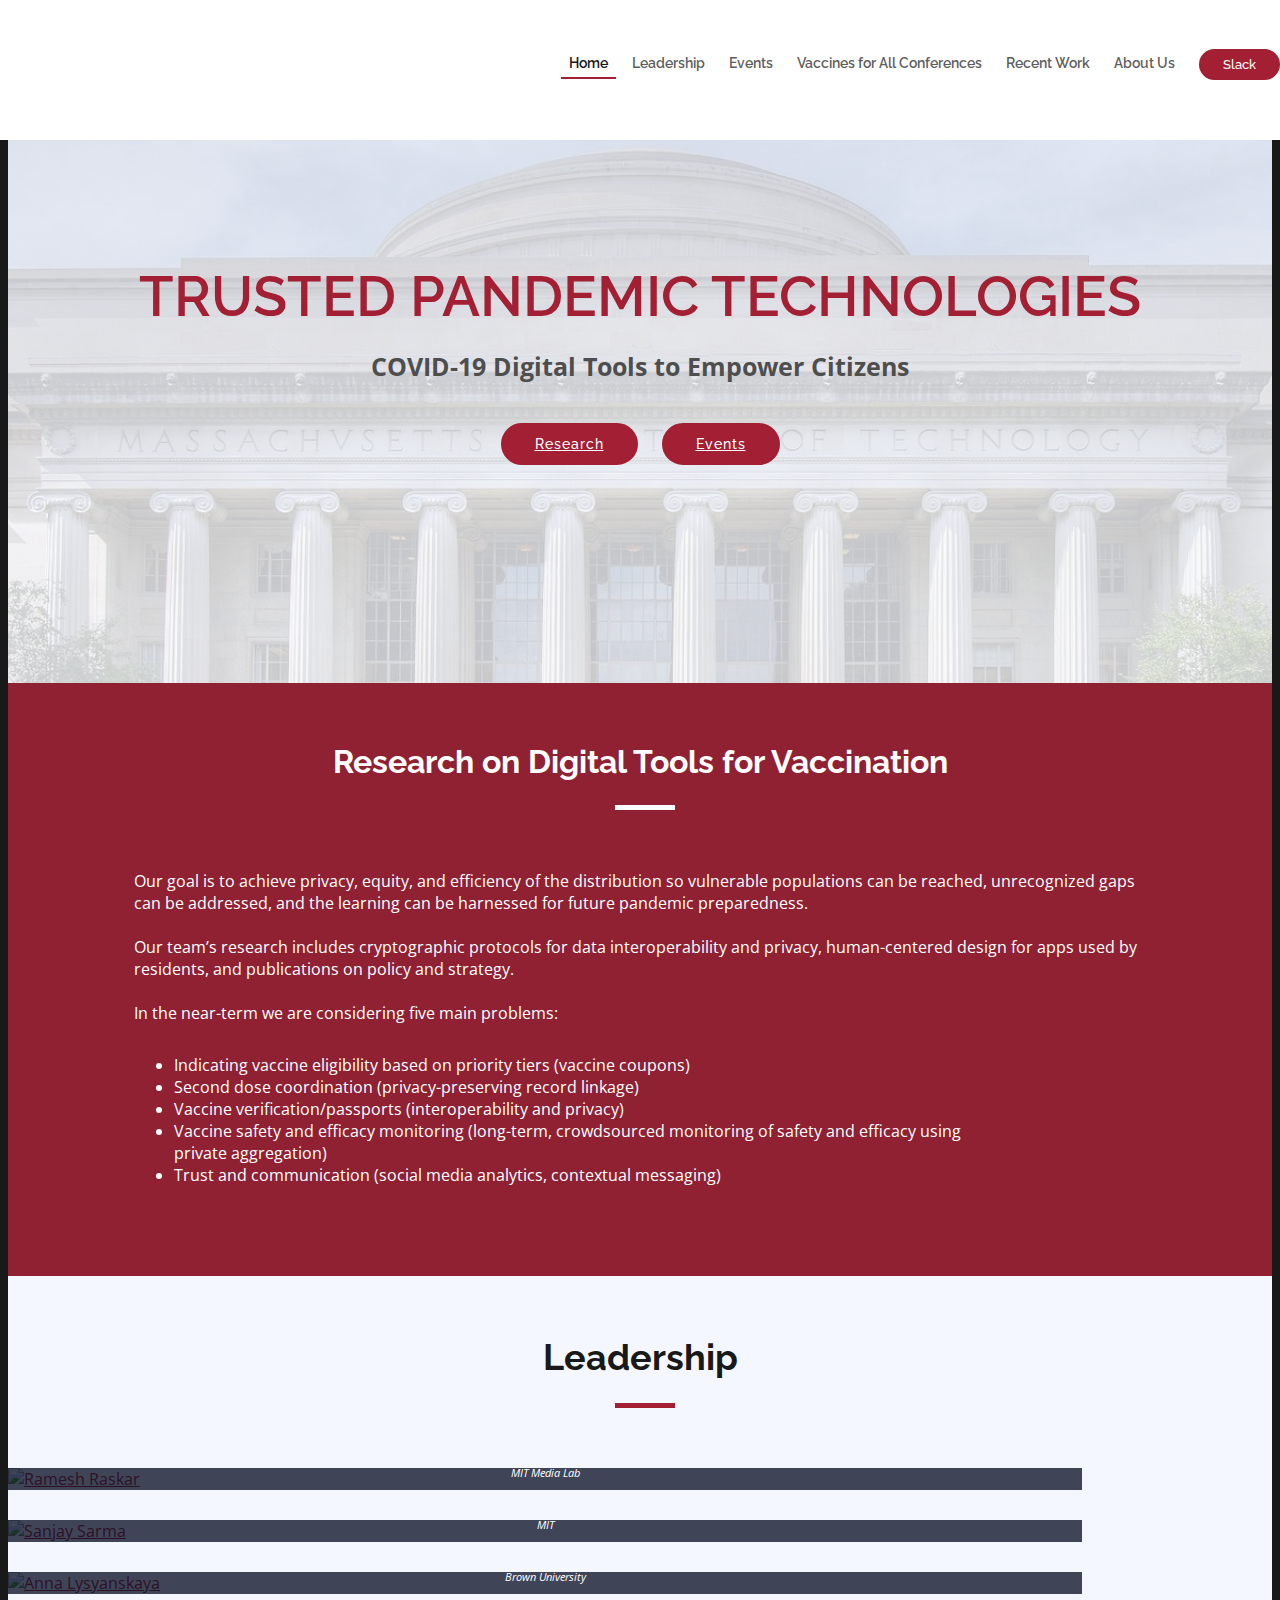
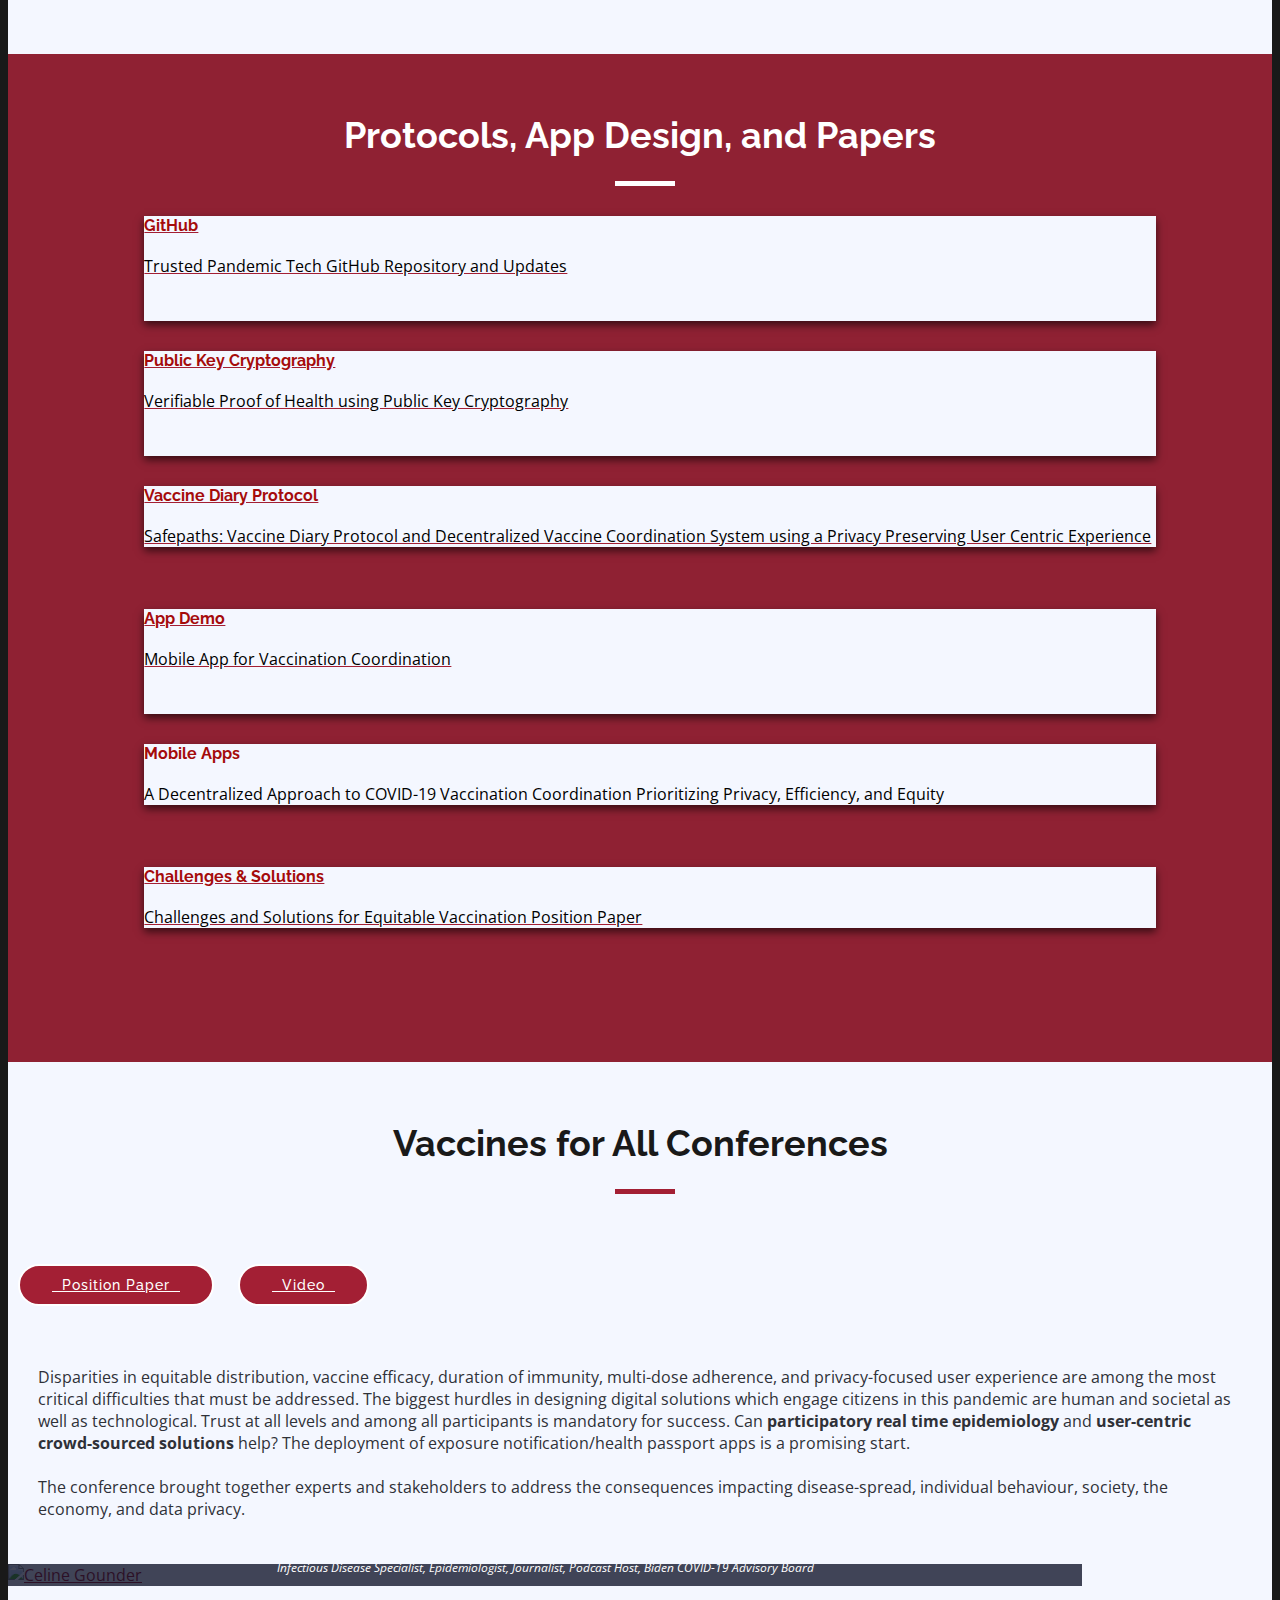
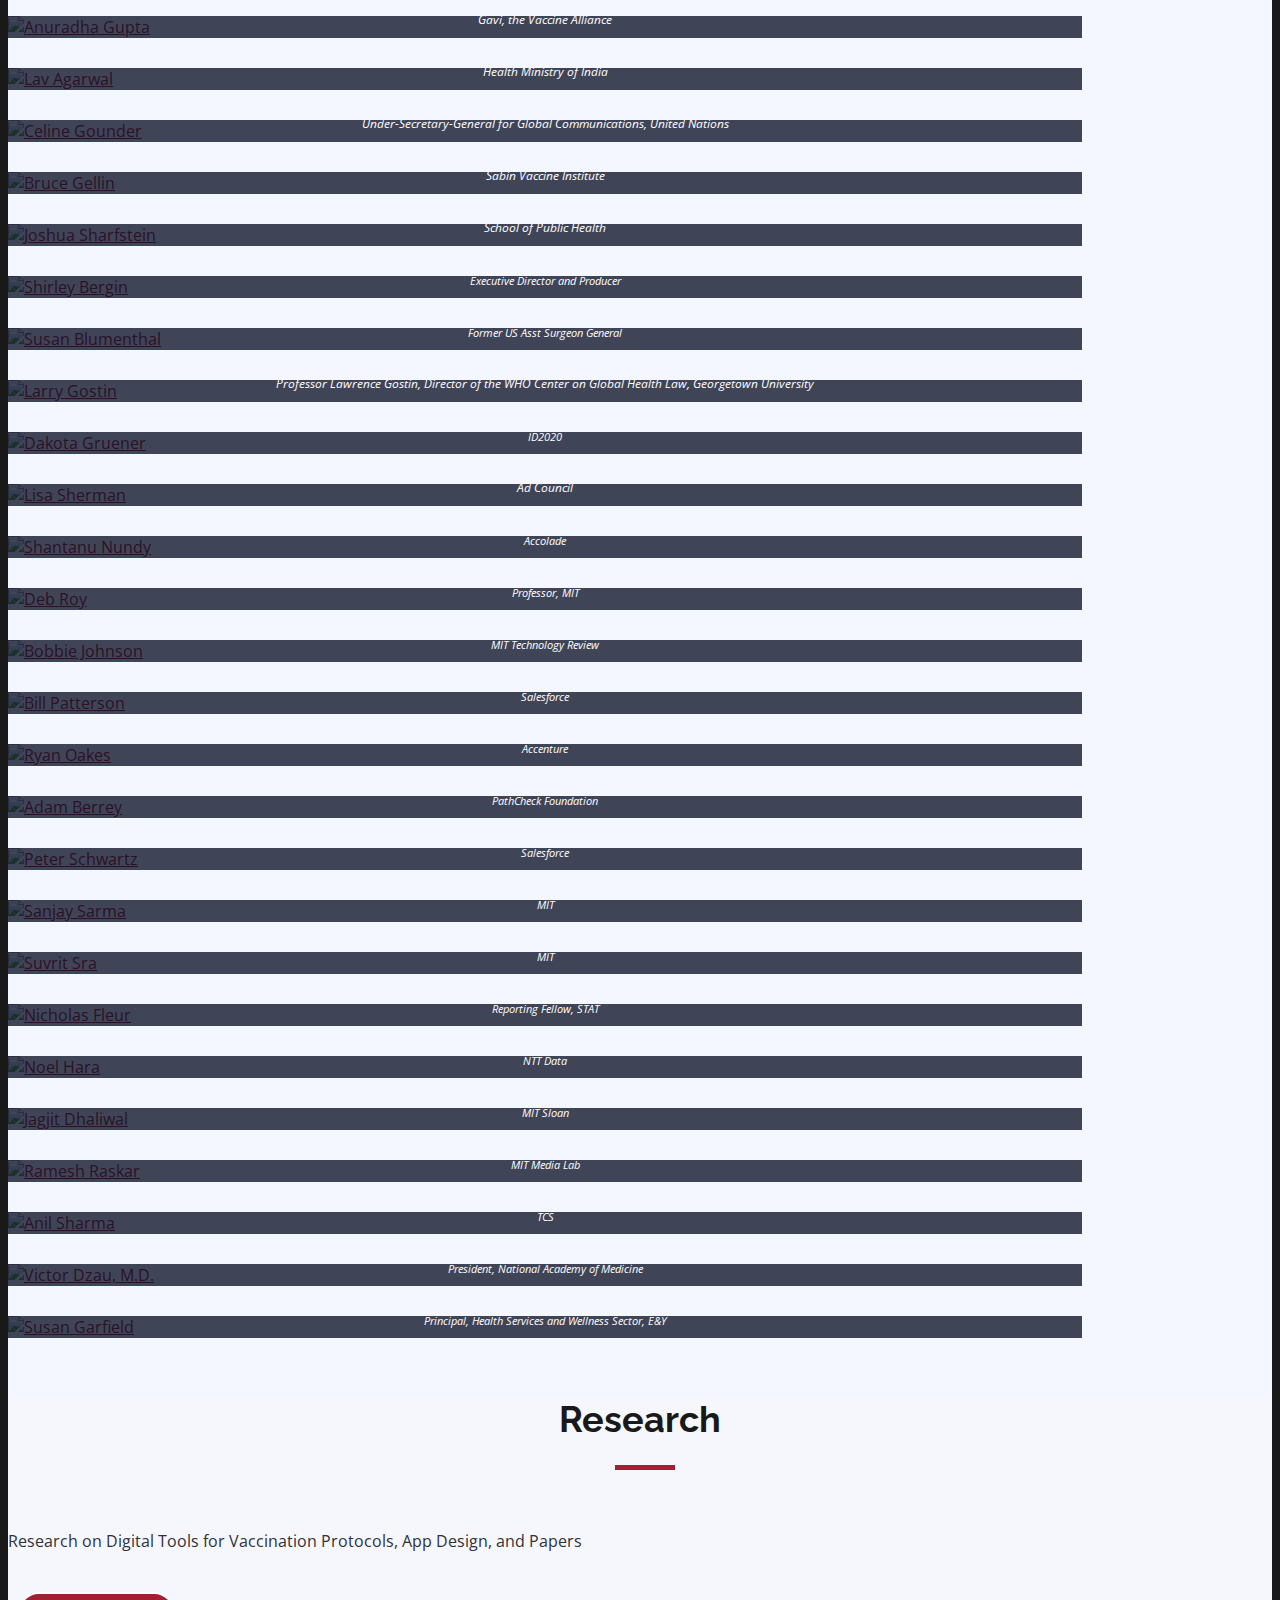
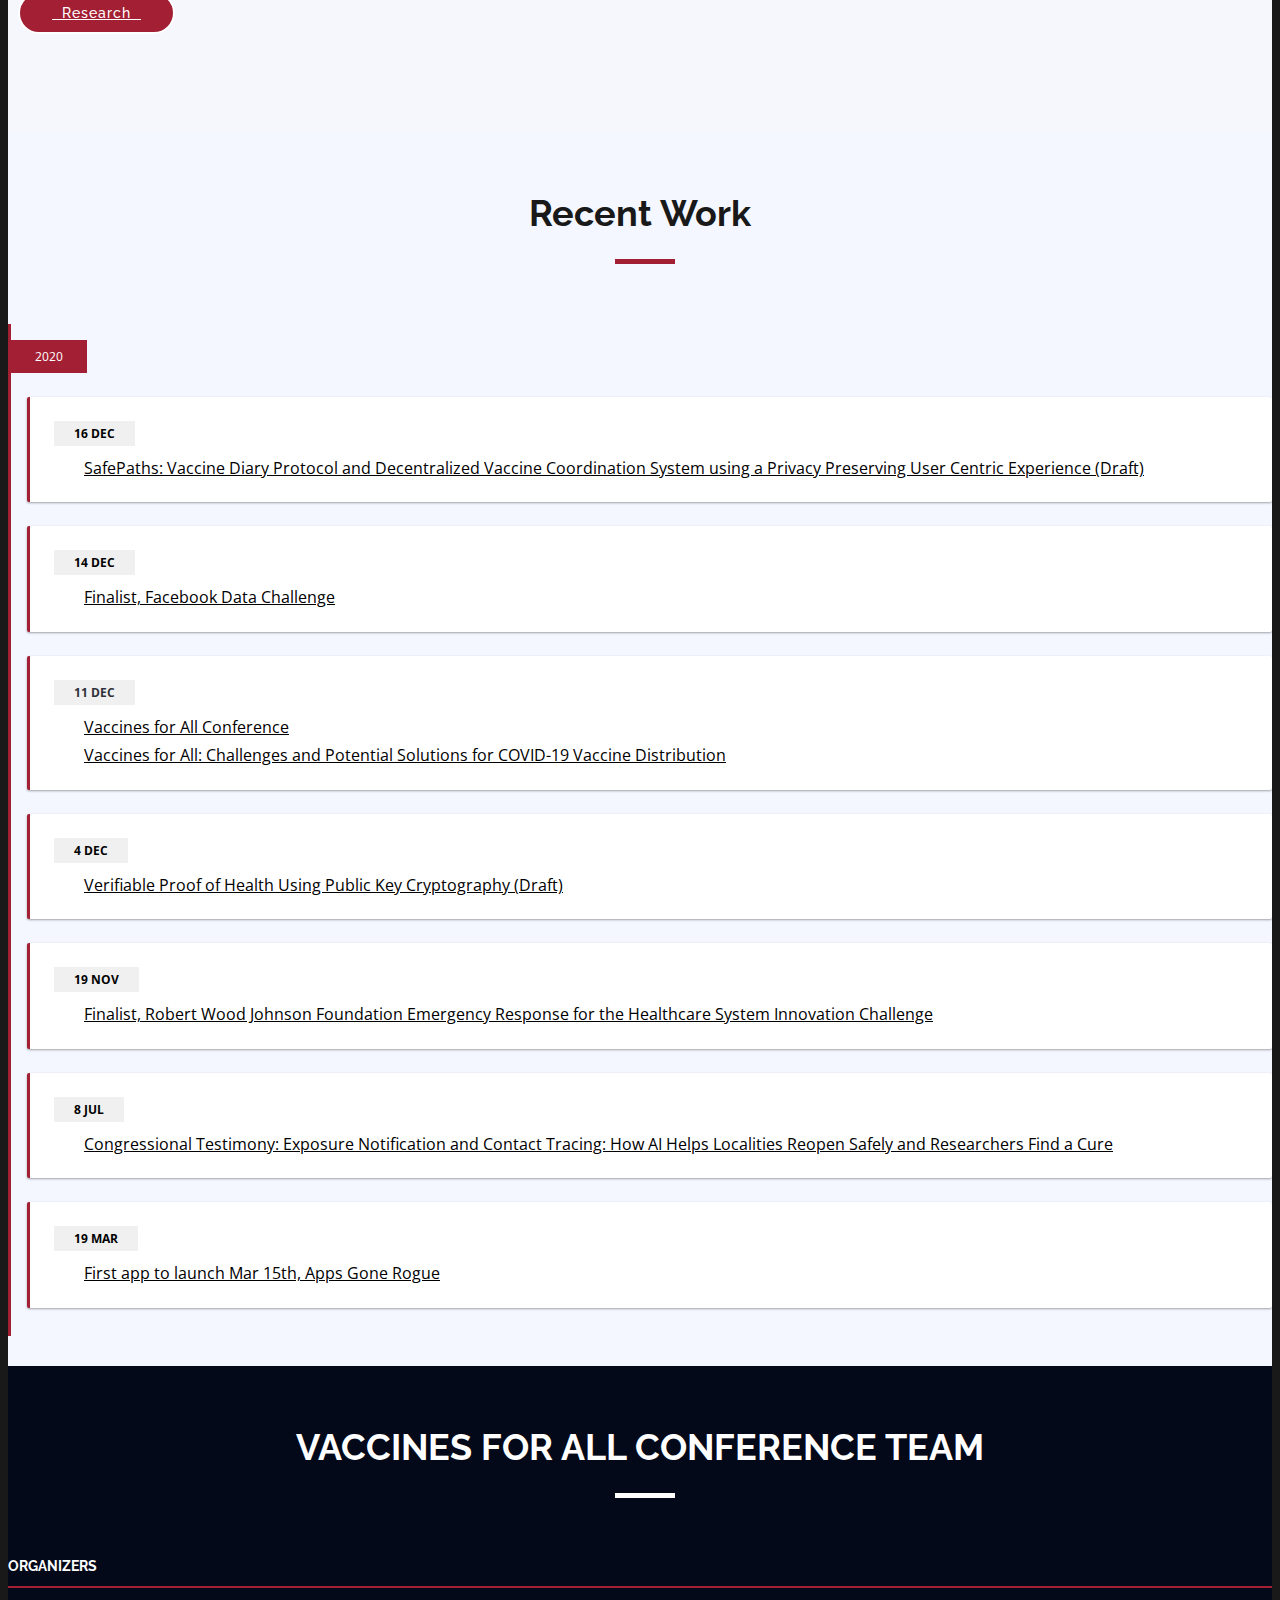
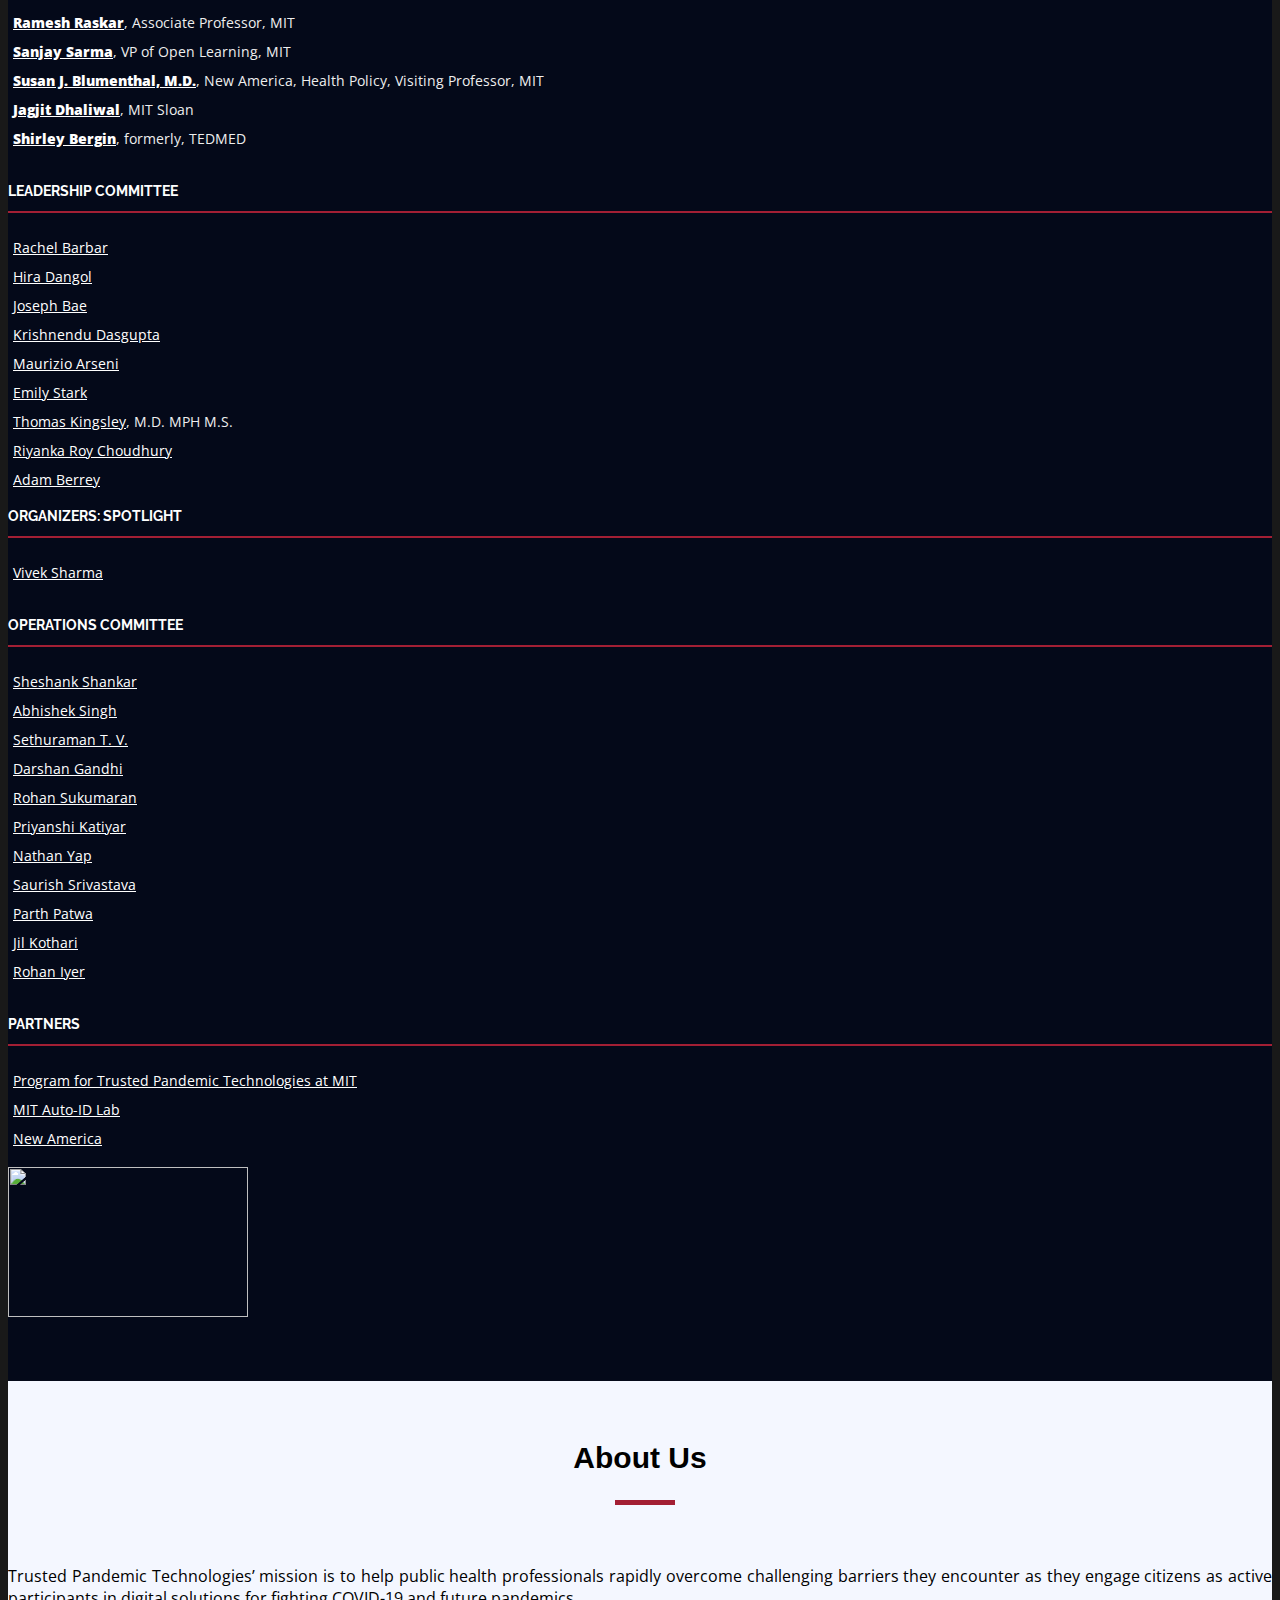
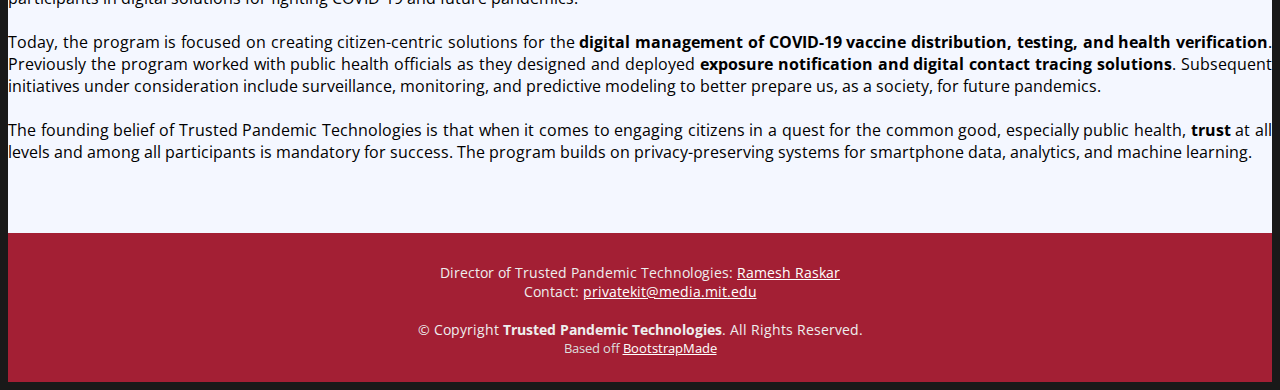
==== commit b9081046: "Merge pull request #2 from ishaansingh22/main" ====
--- a/index.html
+++ b/index.html
@@ -74,7 +74,7 @@
         <ul class="nav-menu">
           <li class="menu-active"><a href="index.html">Home</a></li>
           <li><a href="#leadership">Leadership</a></li>
-          <li><a href="#upcoming-events">Upcoming Events</a></li>
+          <li><a href="./events.html">Events</a></li>
           <li><a href="#speakers">Vaccines for All Conferences</a></li>
           <li><a href="#recent-work">Recent Work</a></li>
           <li><a href="#about">About Us</a></li>
@@ -100,8 +100,7 @@
       <!-- <a href="https://www.youtube.com/watch?v=jDDaplaOz7Q" class="venobox play-btn mb-4" data-vbtype="video" data-autoplay="true"></a> -->
       <div>
         <a href="https://github.com/Path-Check/vaccine-diary" class="about-btn-2 scrollto">Research</a>
-        <a href="#vaccines-for-all" class="about-btn-2 scrollto">Past Conferences</a>
-        <a href="#schedule" class="about-btn-2 scrollto">Upcoming Events</a>
+        <a href="./events.html" class="about-btn-2">Events</a>
       </div>
       <br>
       <br>
@@ -291,177 +290,6 @@
       </div>
     </section>
 
-    <!-- <section id="upcoming-events" class="services section-bg">
-    <div class="container" data-aos="fade-up">
-
-      <header class="section-header">
-        <h2 style="color: white">Upcoming Events</h2>
-        <p style="color: white">Trusted Pandemic Technologies events, partner events and appearances are as follows.</p>
-      </header>
-
-      <div class="row justify-content-center">
-
-        <div onclick="window.open('#')" class="col-md-6 col-lg-4" data-aos="zoom-in" data-aos-delay="200">
-          <div class="box">
-            <span style="font-size: 1em; font-weight: 900;">January</span><br><span style="font-size: 1.5em; font-weight: 900;">7</span><br><br>
-            <h4 class="title"><a href="">Vaccines for All Roundtable</a></h4>
-            <p class="description">To be announced...</p>
-          </div>
-        </div>
-        <div onclick="window.open('#')" class="col-md-6 col-lg-4" data-aos="zoom-in" data-aos-delay="200">
-          <div class="box">
-            <span style="font-size: 1em; font-weight: 900;">January</span><br><span style="font-size: 1.5em; font-weight: 900;">7</span><br><br>
-            <h4 class="title"><a href="">Call for Essays</a></h4>
-            <p class="description"><a style="color:black; text-decoration: underline;" href="https://pathfinders.mit.edu">More information</a></p>
-          </div>
-        </div>
-        <div onclick="window.open('#')" class="col-md-6 col-lg-4" data-aos="zoom-in" data-aos-delay="200">
-          <div class="box">
-            <span style="font-size: 1em; font-weight: 900;">January</span><br><span style="font-size: 1.5em; font-weight: 900;">12</span><br><br>
-            <h4 class="title"><a href="">Split Learning Workshop at MIT</a></h4>
-            <p class="description">To be announced...</p>
-          </div>
-        </div>
-        <div onclick="window.open('#')" class="col-md-6 col-lg-4" data-aos="zoom-in" data-aos-delay="200">
-          <div class="box">
-            <span style="font-size: 1em; font-weight: 900;">12 PM - 1 PM (EST)</span><br><span style="font-size: 1.5em; font-weight: 900;">Fridays</span><br><br>
-            <h4 class="title"><a href="">Roundtable for State Leaders</a></h4>
-            <p class="description">To be announced...</p>
-          </div>
-        </div>
-    </div>
-
-    </div>
-  </section>
-   -->
-
-   <section id="upcoming-events" class="section-with-bg" >
-    <div class="container">
-      <div class="section-header">
-        <h2 style="color: #191919">Upcoming Events</h2>
-      </div>
-      <center>
-        <h5 id="dec-conf" style="font-weight: 800; font-family: Arial, Helvetica, sans-serif; font-size:xx-large">January 19th, 2021</h5>
-      </center>
-      <div class="tab-content row justify-content-center">
-        <div class="tab-content row justify-content-center col-12"><a href="https://www.eventbrite.com/e/digital-solutions-to-empower-citizens-in-the-vaccine-rollout-registration-136706214969" class="about-btn">&nbsp;Register&nbsp;</a></div>
-      </div>
-      <div class="tab-content row justify-content-center">
-        <div role="tabpanel" class="col-lg-9 tab-pane show active" id="day-1">
-          <div class="tab-content row justify-content-center col-12">
-            <h4>Digital Solutions to Empower Citizens in Vaccination Rollout</h4>
-            <p>The news is full of stories about challenges with vaccine distribution, are there solutions?  Trusted Pandemic Technologies is bringing together teams from around the world to solve last-mile challenges in vaccine distribution.  The work is focused on digital tools for vaccine prioritization, monitoring health outcomes, and vaccine program coordination that integrate with existing paper-based approaches.  Join leaders from these groups at a webinar to learn how new digital tools can increase the speed, efficacy, and efficiency of COVID-19 vaccinations.
-            </p>
-          </div> 
-          <div role="tabpanel" class="col-lg-12 tab-panel show active" id="day-1">
-            <div class="row schedule-item">
-              <div class="col-md-10">
-                <h4>SafePaths Protocol for Vaccination without the Red Tape</h4>
-                <p>Ramesh Raskar, MIT<br>
-                  </p>
-              </div>
-            </div>
-            <div class="row schedule-item">
-              <div class="col-md-10">
-                <h4>Logistics for the Last Mile of Vaccination</h4>
-                <p>Sanjay Sarma, MIT<br>            
-                  </p>
-              </div>
-            </div>
-            <div class="row schedule-item">
-              <div class="col-md-10">
-                <h4>Cryptographic Protocols for Vaccine Eligibility, Dose Coordination, and Reporting Side Effects</h4>
-                <p>Anna Lysyanskaya, Brown University, and Abhishek Singh, MIT<br>
-                  </p>
-              </div>
-            </div>
-            <div class="row schedule-item">
-              <div class="col-md-10">
-                <h4>Designing a New Vaccination Card</h4>
-                <p>IDEO<br>
-                  </p>
-              </div>
-            </div>
-            <div class="row schedule-item">
-              <div class="col-md-10">
-                <h4>Boost19 App For Us All</h4>
-                <p>Vitor Pamplona, PathCheckFoundation<br>
-                  </p>
-              </div>
-            </div>
-            <div class="row schedule-item">
-              <div class="col-md-10">
-                <h4>The Vaccine Credentials Initiative</h4>
-                <p>Brian Anderson, MITRE<br>
-                  </p>
-              </div>
-            </div>
-            <div class="row schedule-item">
-              <div class="col-md-10">
-                <h4>The COVID Credentials Initative</h4>
-                <p>Brian Behlendorf, Linux Foundation<br>
-                  </p>
-              </div>
-            </div>
-          </div>
-        </div>
-      </div>
-      <br><br><br><br>
-      <center>
-        <h5 id="dec-conf" style="font-weight: 800; font-family: Arial, Helvetica, sans-serif; font-size:xx-large">January 26th, 2021</h5>
-      </center>
-      <div class="tab-content row justify-content-center">
-        <div role="tabpanel" class="col-lg-9 tab-pane show active">
-          <div role="tabpanel" class="col-lg-12 tab-pane show active" id="day-1">
-            <div class="row schedule-item">
-              <div class="col-md-10">
-                <h4>Welcome and Introductions</h4>
-                <p>12:00 PM<br>
-                  </p>
-              </div>
-            </div>
-            <div class="row schedule-item">
-              <div class="col-md-10">
-                <h4>Invited Panel</h4>
-                <p>12:15<br>            
-                  </p>
-              </div>
-            </div>
-            <div class="row schedule-item">
-              <div class="col-md-10">
-                <h4>Phased Vaccinations</h4>
-                <p>12:30<br>
-                  </p>
-              </div>
-            </div>
-            <div class="row schedule-item">
-              <div class="col-md-10">
-                <h4>Coordinating Two Doses</h4>
-                <p>1:15<br>
-                  </p>
-              </div>
-            </div>
-            <div class="row schedule-item">
-              <div class="col-md-10">
-                <h4>Monitoring Side Effects</h4>
-                <p>2:00<br>
-                  </p>
-              </div>
-            </div>
-            <div class="row schedule-item">
-              <div class="col-md-10">
-                <h4>Conclusion and Next Steps</h4>
-                <p>2:45<br>
-                  </p>
-              </div>
-            </div>
-          </div>
-          <!-- <div class="tab-content row justify-content-center col-12"><a href="https://www.eventbrite.com/e/digital-solutions-to-empower-citizens-in-the-vaccine-rollout-registration-136706214969" class="about-btn">&nbsp;Register&nbsp;</a></div> -->
-        </div>
-      </div>
-    </div>
-  </section>
-
     <div id="vaccines-for-all">
       <!-- ======= Schedule Section =======  -->
       <section id="speakers" class="section-with-bg">
@@ -797,111 +625,22 @@
           </div>
         </div>
     </div>
-    </section>
-    <!-- ======= Schedule Section =======  -->
-    <section id="schedule" class="section-with-bg">
-      <div class="container">
-        <div class="section-header">
-          <h2 style="color: #191919">Vaccines for All Conference Agenda</h2>
-        </div>
-        <center>
-          <h5 id="dec-conf" style="font-weight: 800; font-family: Arial, Helvetica, sans-serif;">December 11, 2020</h5>
-        </center>
-        <div class="tab-content row justify-content-center">
-          <!-- Schdule Day 1  -->
-          <div role="tabpanel" class="col-lg-9 tab-pane show active" id="day-1">
-            <div class="row schedule-item">
-              <div class="col-md-2"><a href="https://youtu.be/OrVd8Z_P2So" class="about-btn">&nbsp;Watch&nbsp;</a></div>
-              <div class="col-md-10">
-                <h4>Welcome + Plenary Session</h4>
-                <p>Anuradha Gupta, Deputy CEO, Gavi<br>
-                  Professor Deb Roy, Executive Director, MIT Media Lab, MIT<br>
-                  Professor Lawrence Gostin, Director of the WHO Center on Global Health Law, Georgetown University<br>
-                  Victor J. Dzau, President, National Academy of Medicine</p>
-              </div>
-            </div>
-            <div class="row schedule-item">
-              <div class="col-md-2"><a href="https://youtu.be/gH9f2ZN6Qf8" class="about-btn">&nbsp;Watch&nbsp;</a></div>
-              <div class="col-md-10">
-                <h4>Keynote</h4>
-                <p>Lav Agrawal, Joint Secretary, Health Ministry of India</p>
-              </div>
-            </div>
-            <div class="row schedule-item">
-              <div class="col-md-2"><a href="https://youtu.be/wgMjfoT3rgw" class="about-btn">&nbsp;Watch&nbsp;</a></div>
-              <div class="col-md-10">
-                <h4>Short Address</h4>
-                <p>Tim Waltz, Governor, Minnesota</p>
-              </div>
-            </div>
-            <div class="row schedule-item">
-              <div class="col-md-2"><a href="https://youtu.be/Fzb4vW9Fcmk" class="about-btn">&nbsp;Watch&nbsp;</a></div>
-              <div class="col-md-10">
-                <h4>Discussion</h4>
-                <p>Lou Leon Guerrero, Governor, Guam<br>
-                  Ramesh Raskar, Associate Professor, MIT</p>
-              </div>
-            </div>
-            <div class="row schedule-item">
-              <div class="col-md-2"><a href="https://youtu.be/jft5ksPMR0k" class="about-btn">&nbsp;Watch&nbsp;</a></div>
-              <div class="col-md-10">
-                <!--<div class="speaker">
-                <img src="assets/img/speakers/1.jpg" alt="Brenden Legros">
-              </div>-->
-                <h4>Assessing Health Outcomes</h4>
-                <p>Moderator: Susan Blumenthal, M.D.<br>
-                  Panelists: Bruce Gellin, Joshua Sharfstein, Shantanu Nundy, Victor J. Dzau</p>
-              </div>
-            </div>
-            <div class="row schedule-item">
-              <div class="col-md-2"><a href="https://youtu.be/IZVNppQpOwI" class="about-btn">&nbsp;Watch&nbsp;</a></div>
-              <div class="col-md-10">
-                <!--<div class="speaker">
-                <img src="assets/img/speakers/2.jpg" alt="Hubert Hirthe">
-              </div>-->
-                <h4>Communication and Public Trust</h4>
-                <p>Moderator: Shirley Bergin<br>
-                  Panelists: Celine Gounder, Melissa Fleming, Lisa Sherman</p>
-              </div>
-            </div>
-            <div class="row schedule-item">
-              <div class="col-md-2"><a href="https://youtu.be/EeBqXimShgI" class="about-btn">&nbsp;Watch&nbsp;</a></div>
-              <div class="col-md-10">
-                <!--<div class="speaker">
-                <img src="assets/img/speakers/3.jpg" alt="Cole Emmerich">
-              </div>-->
-                <h4>Vaccine Coordination and Participatory Apps</h4>
-                <p>Moderator: Bobbie S. Johnson<br>
-                  Panelists: Bill Patterson, Ryan Oakes, Adam Berrey</p>
-              </div>
-            </div>
-            <div class="row schedule-item">
-              <div class="col-md-2"><a href="https://youtu.be/V6jfoFMLD2k" class="about-btn">&nbsp;Watch&nbsp;</a></div>
-              <div class="col-md-10">
-                <!--<div class="speaker">
-                <img src="assets/img/speakers/4.jpg" alt="Jack Christiansen">
-              </div>-->
-                <h4>Expert Roundtable - COVID-19 and Citizen Centric Tech</h4>
-                <p style="width: 90%">Participants: Peter Schwartz, Sanjay Sarma, Suvrit Sra, Nicholas St. Fleur, Noel
-                  Hara, Anil Sharma, Susan Garfield</p>
-              </div>
-            </div>
-            <div class="row schedule-item">
-              <div class="col-md-2"><a href="https://www.youtube.com/watch?v=A1RZymaimQY&feature=youtu.be"
-                  class="about-btn">Watch</a></div>
-              <div class="col-md-10">
-                <!--<div class="speaker">
-                <img src="assets/img/speakers/6.jpg" alt="n/a">
-              </div>-->
-                <h4>Spotlight Presentations</h4>
-                <p>Participants: Authors of Spotlight Presentations</p>
-              </div>
-            </div>
-          </div>
-          <!-- End Schdule Day 1 -->
-        </div>
-      </div>
-    </section>
+  </section>
+      
+      
+    <section id="Research" class="section-with-bg">
+        <div class="container">
+          <div class="section-header">
+            <h2 style="color: #191919">Research</h2>
+          </div>
+          <div class="tab-content row justify-content-center">
+            <p>Research on Digital Tools for Vaccination Protocols, App Design, and Papers</p>
+          </div>
+          <div class="row justify-content-center";">
+            <a href="https://github.com/Path-Check/vaccine-diary" id="about-btn">&nbsp;&nbsp;Research&nbsp;&nbsp;</a>
+          </div>
+           <br><br><br><br>
+          
     <section id="recent-work" class="section-with-bg">
       <div class="container">
         <div class="section-header">
--- a/assets/css/style.css
+++ b/assets/css/style.css
@@ -2962,11 +2962,11 @@
 }
 
 
-/* upcoming-events Section
---------------------------------*/
+/* upcoming-events Section ---------------- OLD VERSION
+--------------------------------
 #upcoming-events {
   padding: 60px 0 40px 0;
-  background-color: whitesmoke;
+  background-color: #f4f7ff;
 }
 
 #upcoming-events .box {
@@ -3021,4 +3021,4 @@
   line-height: 28px;
   margin-bottom: 0;
   text-align: center;
-}+} */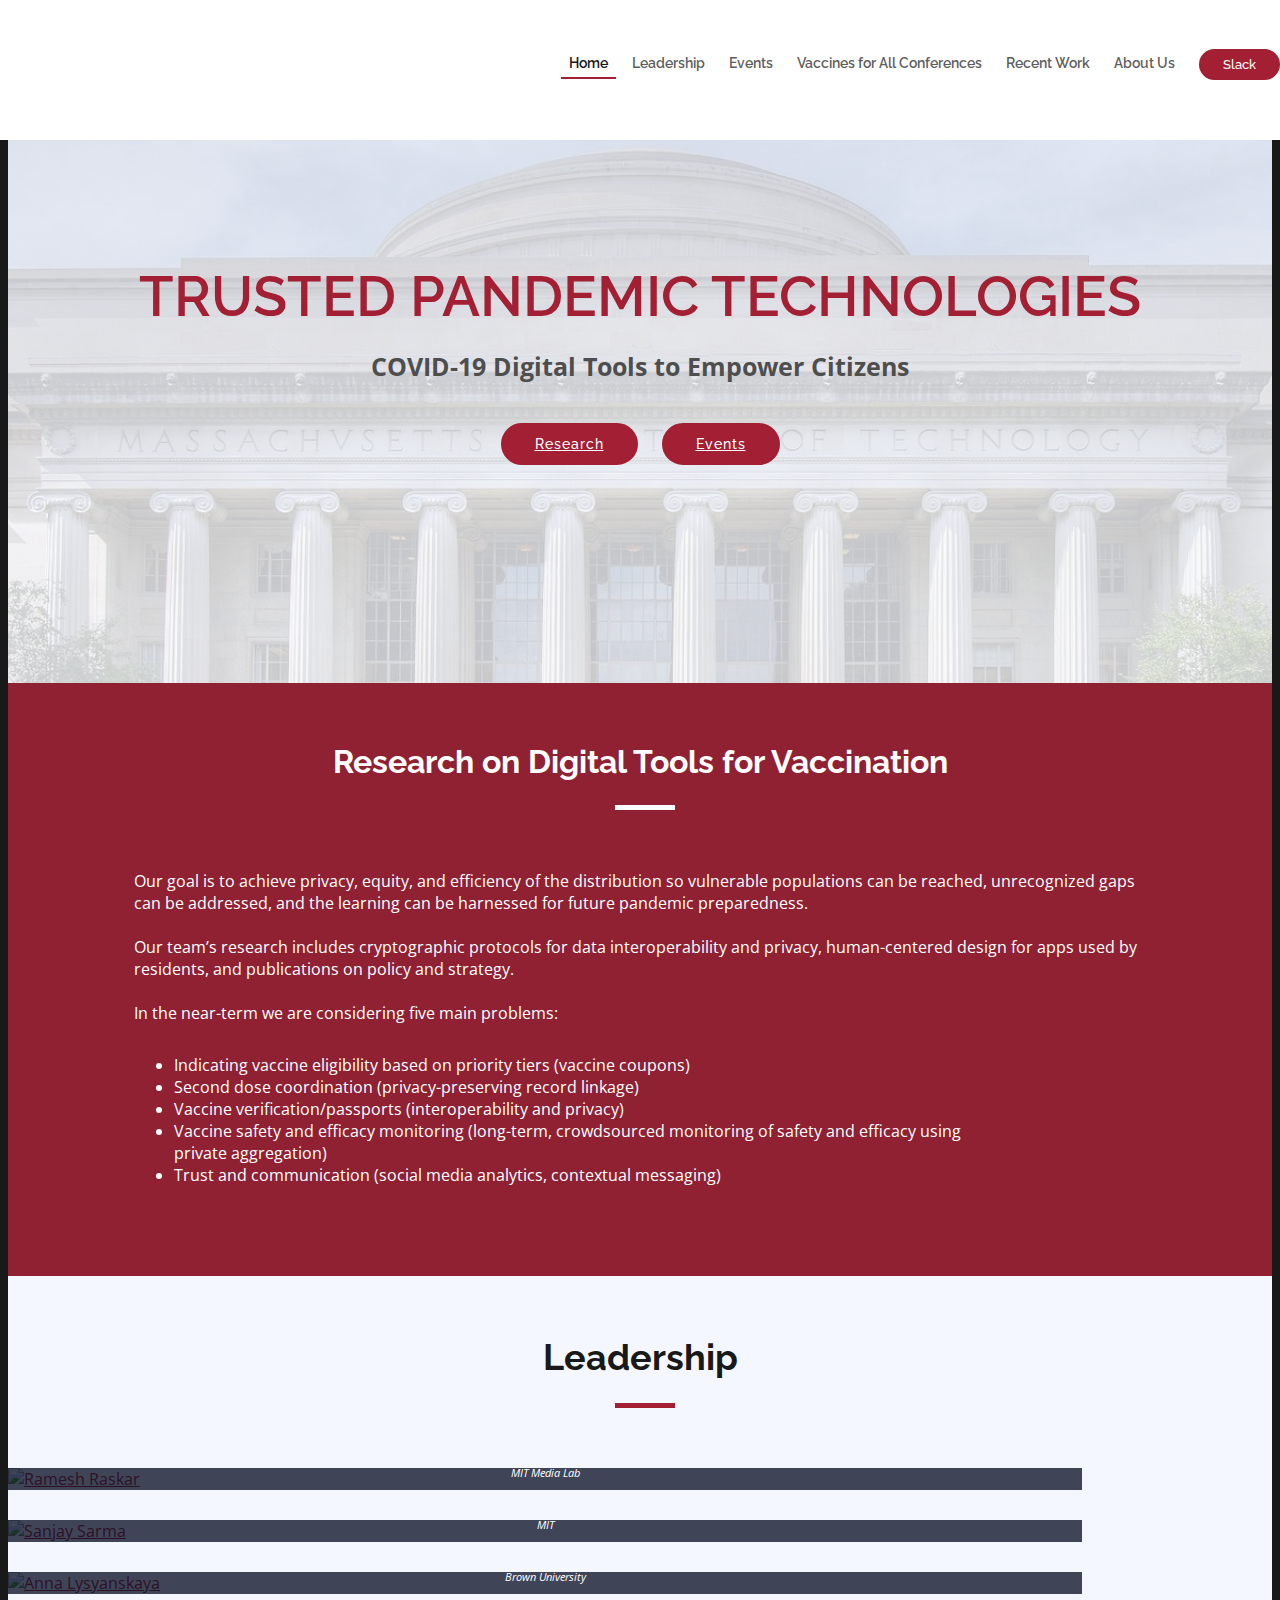
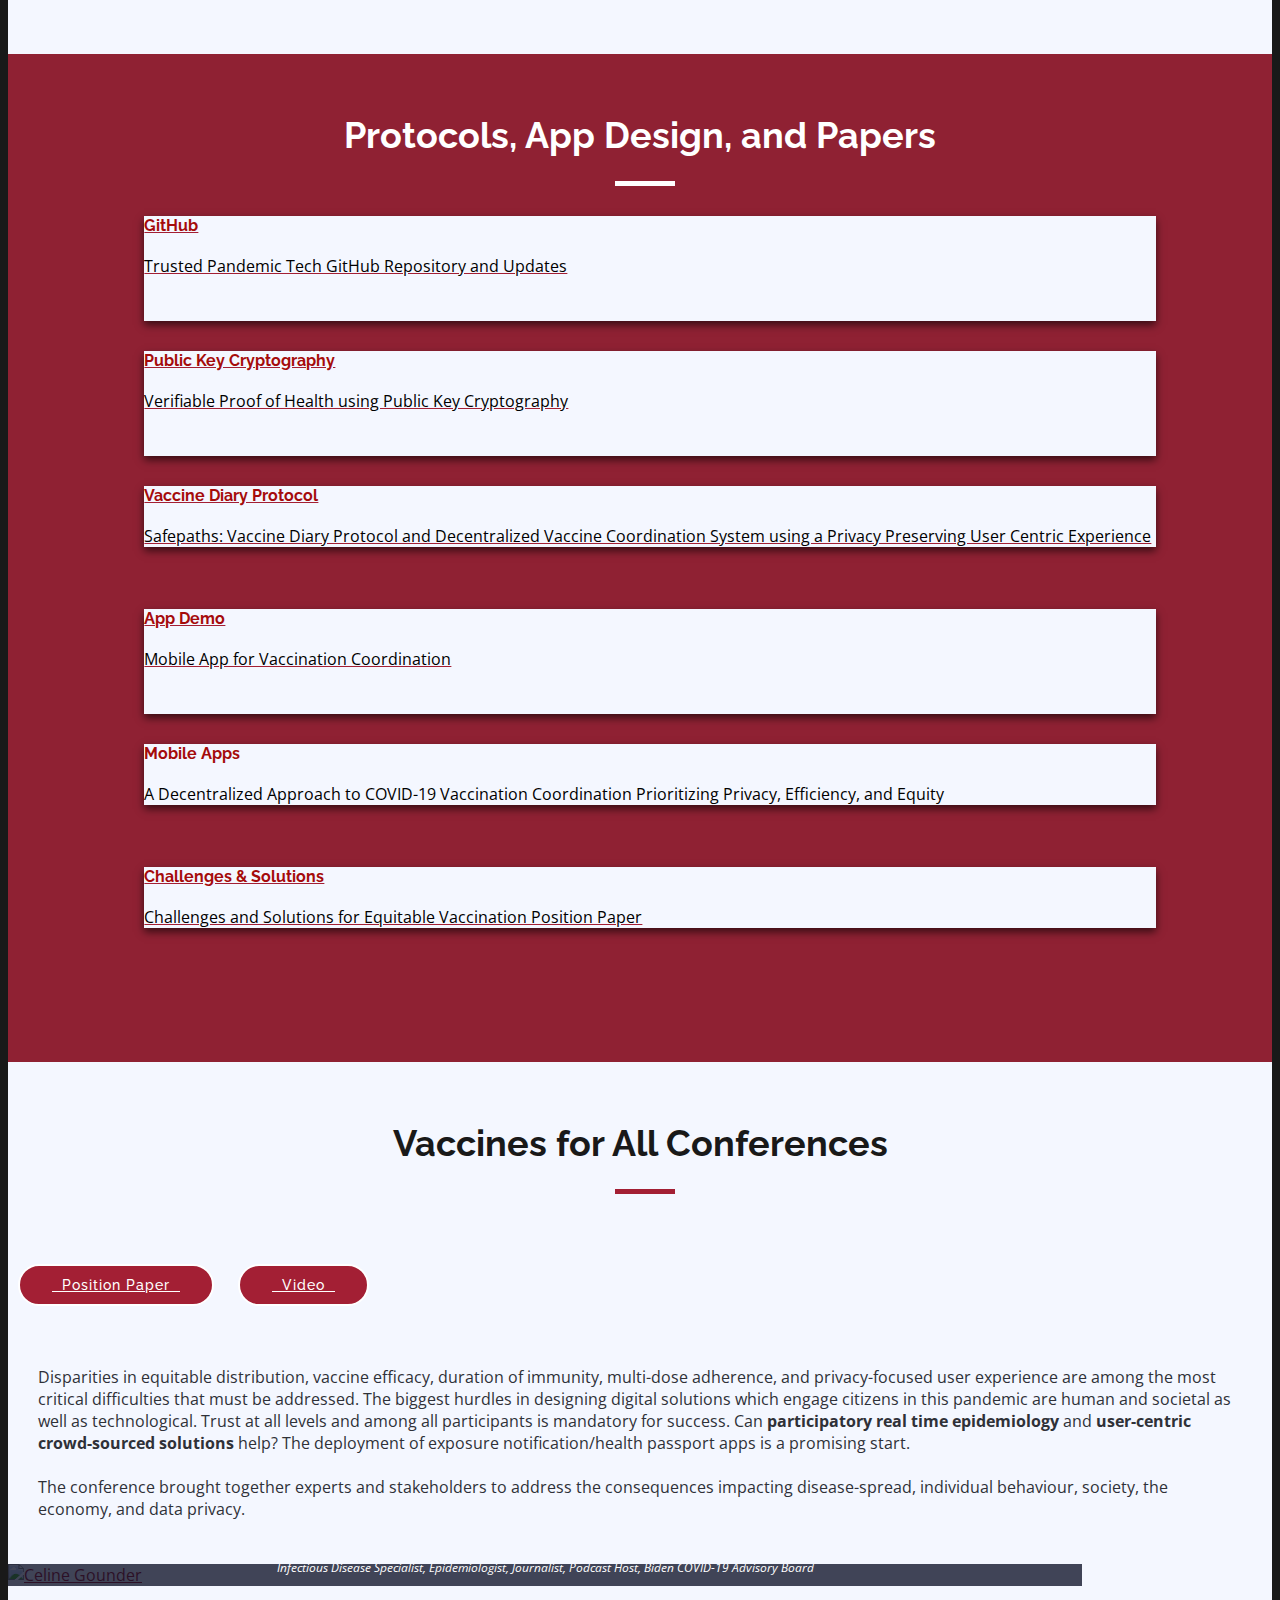
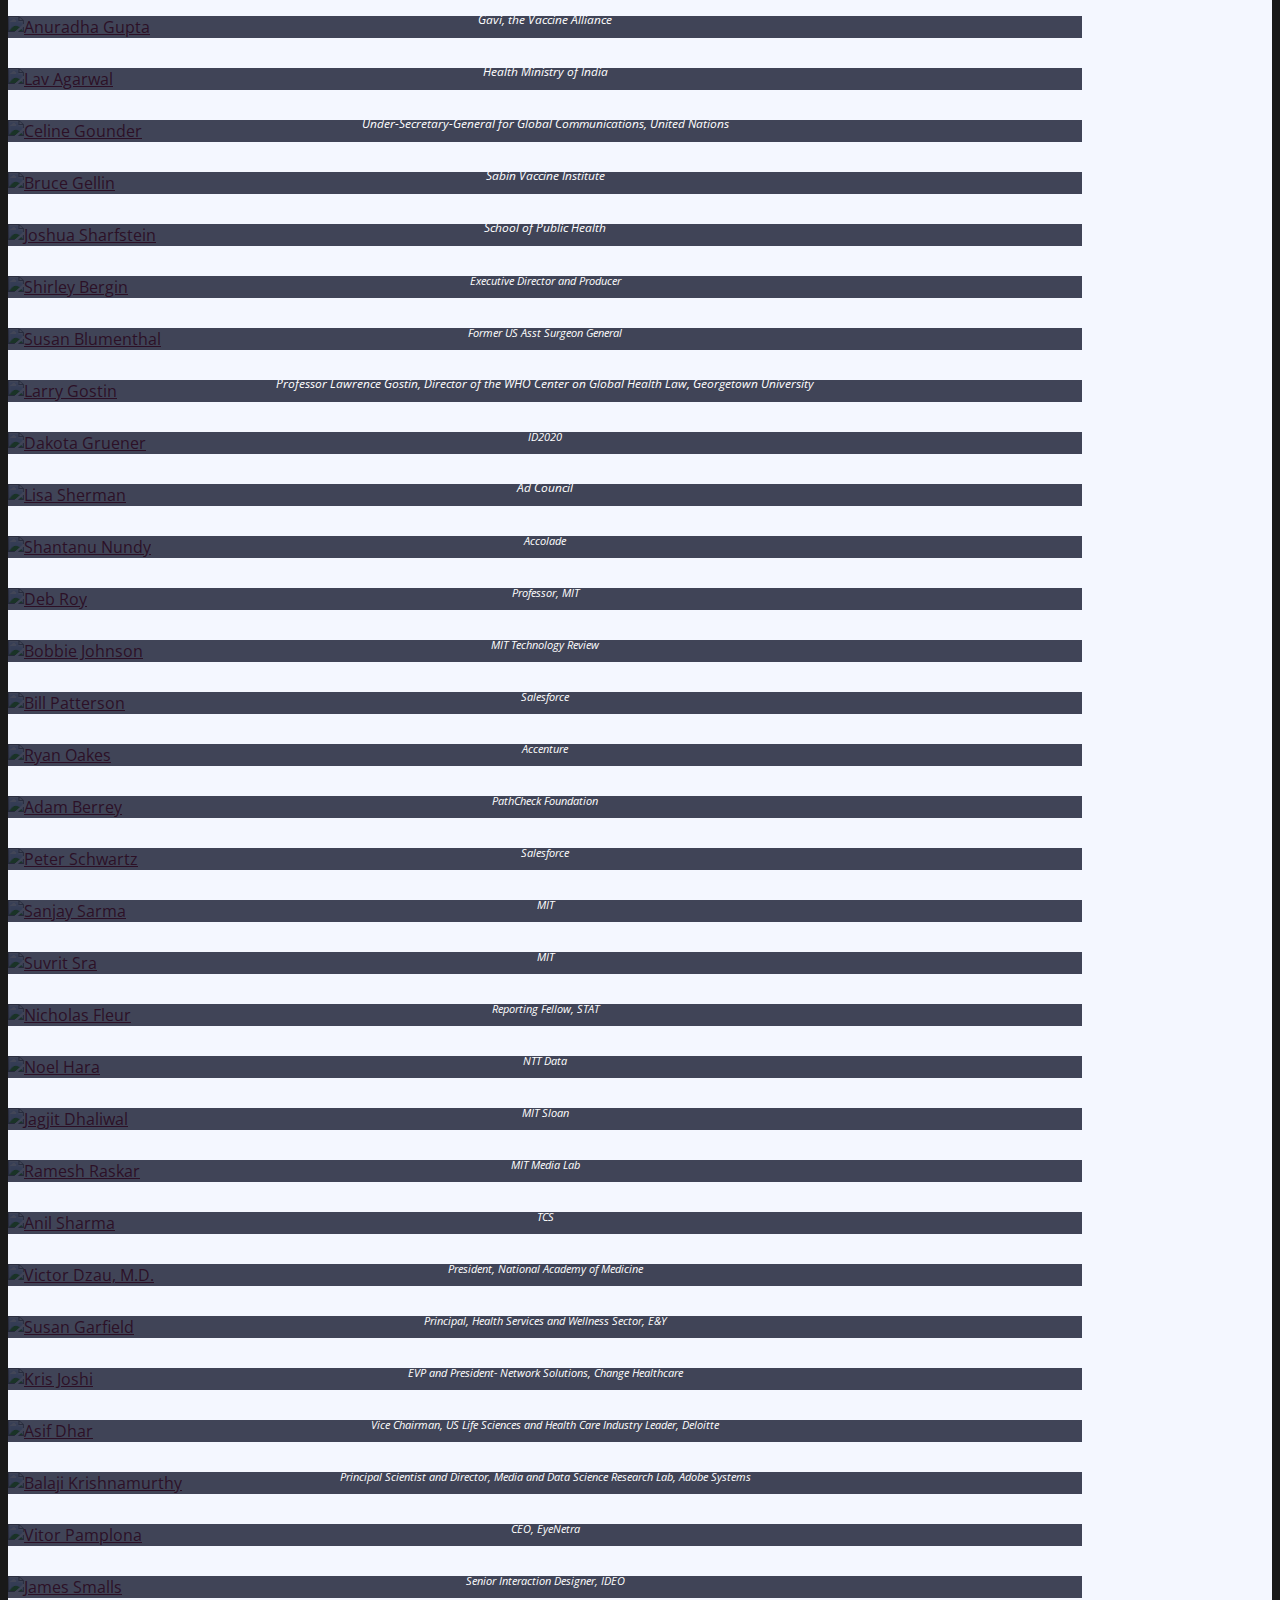
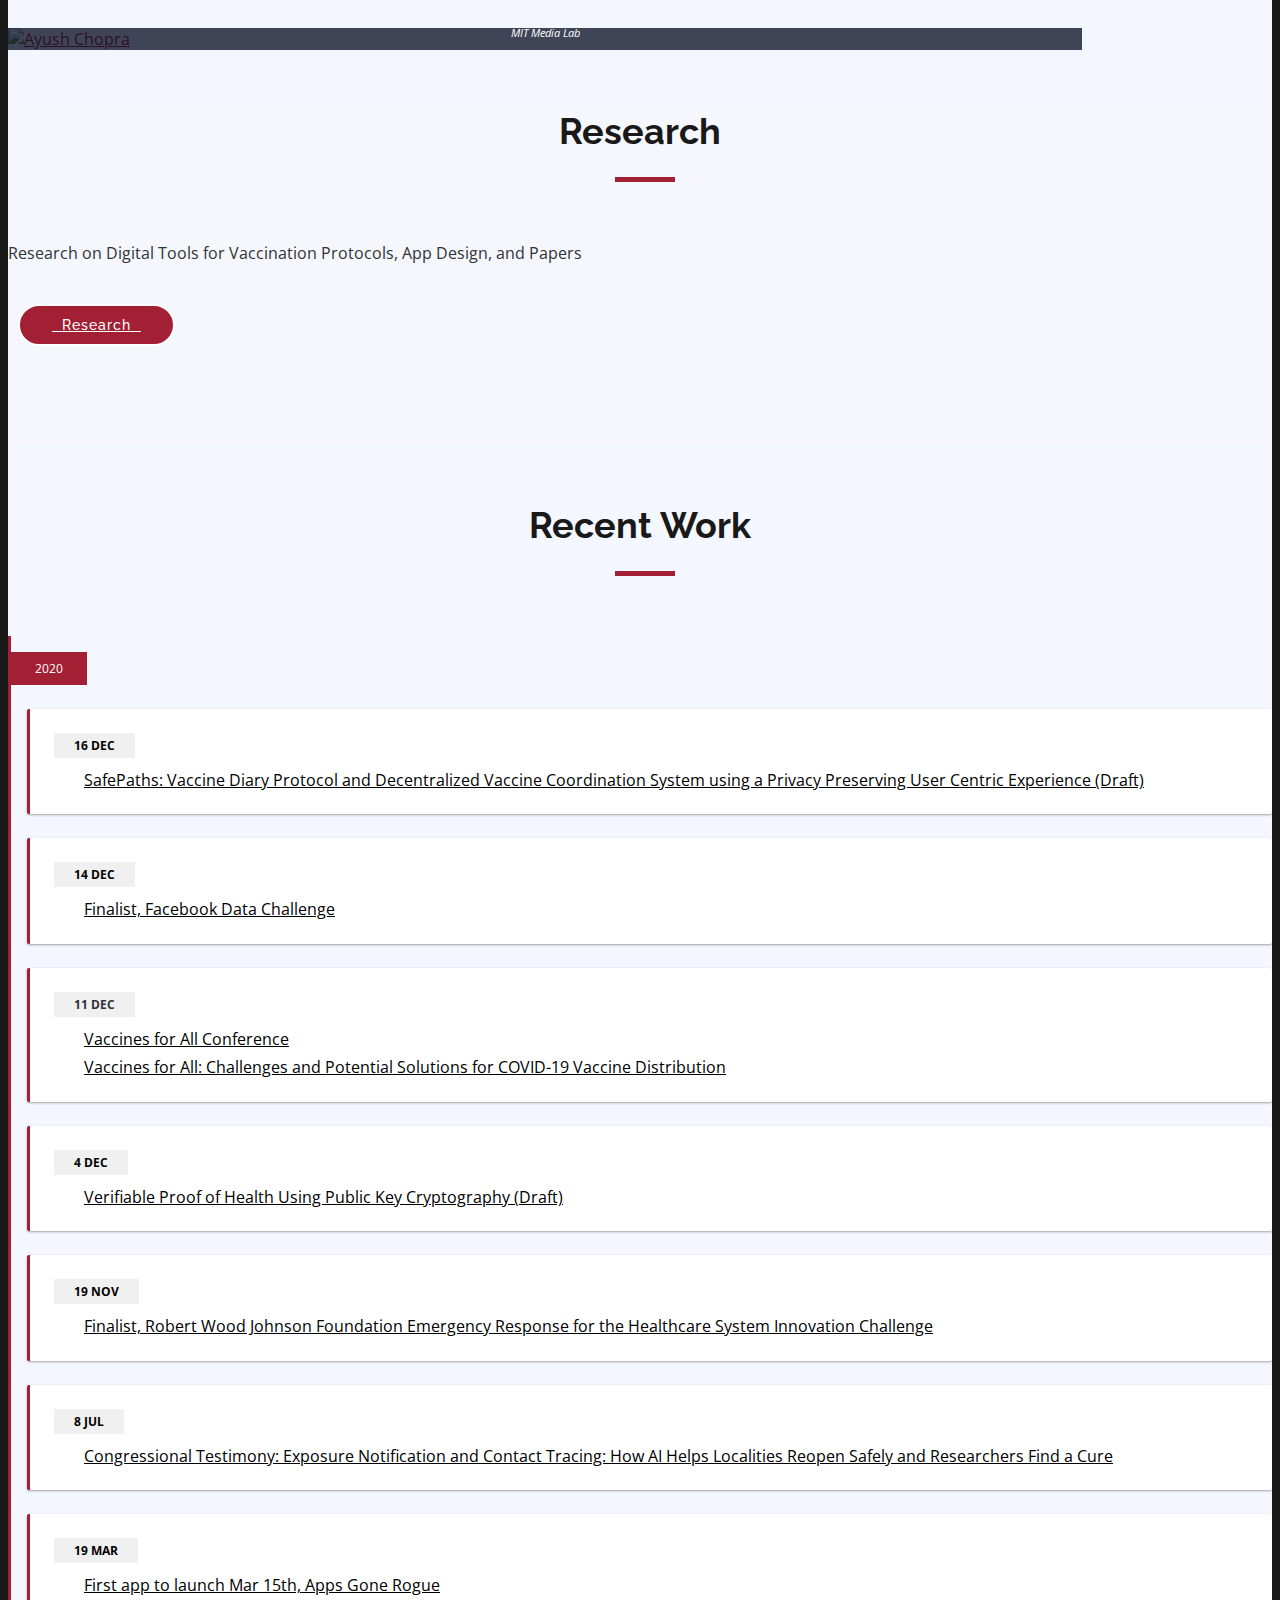
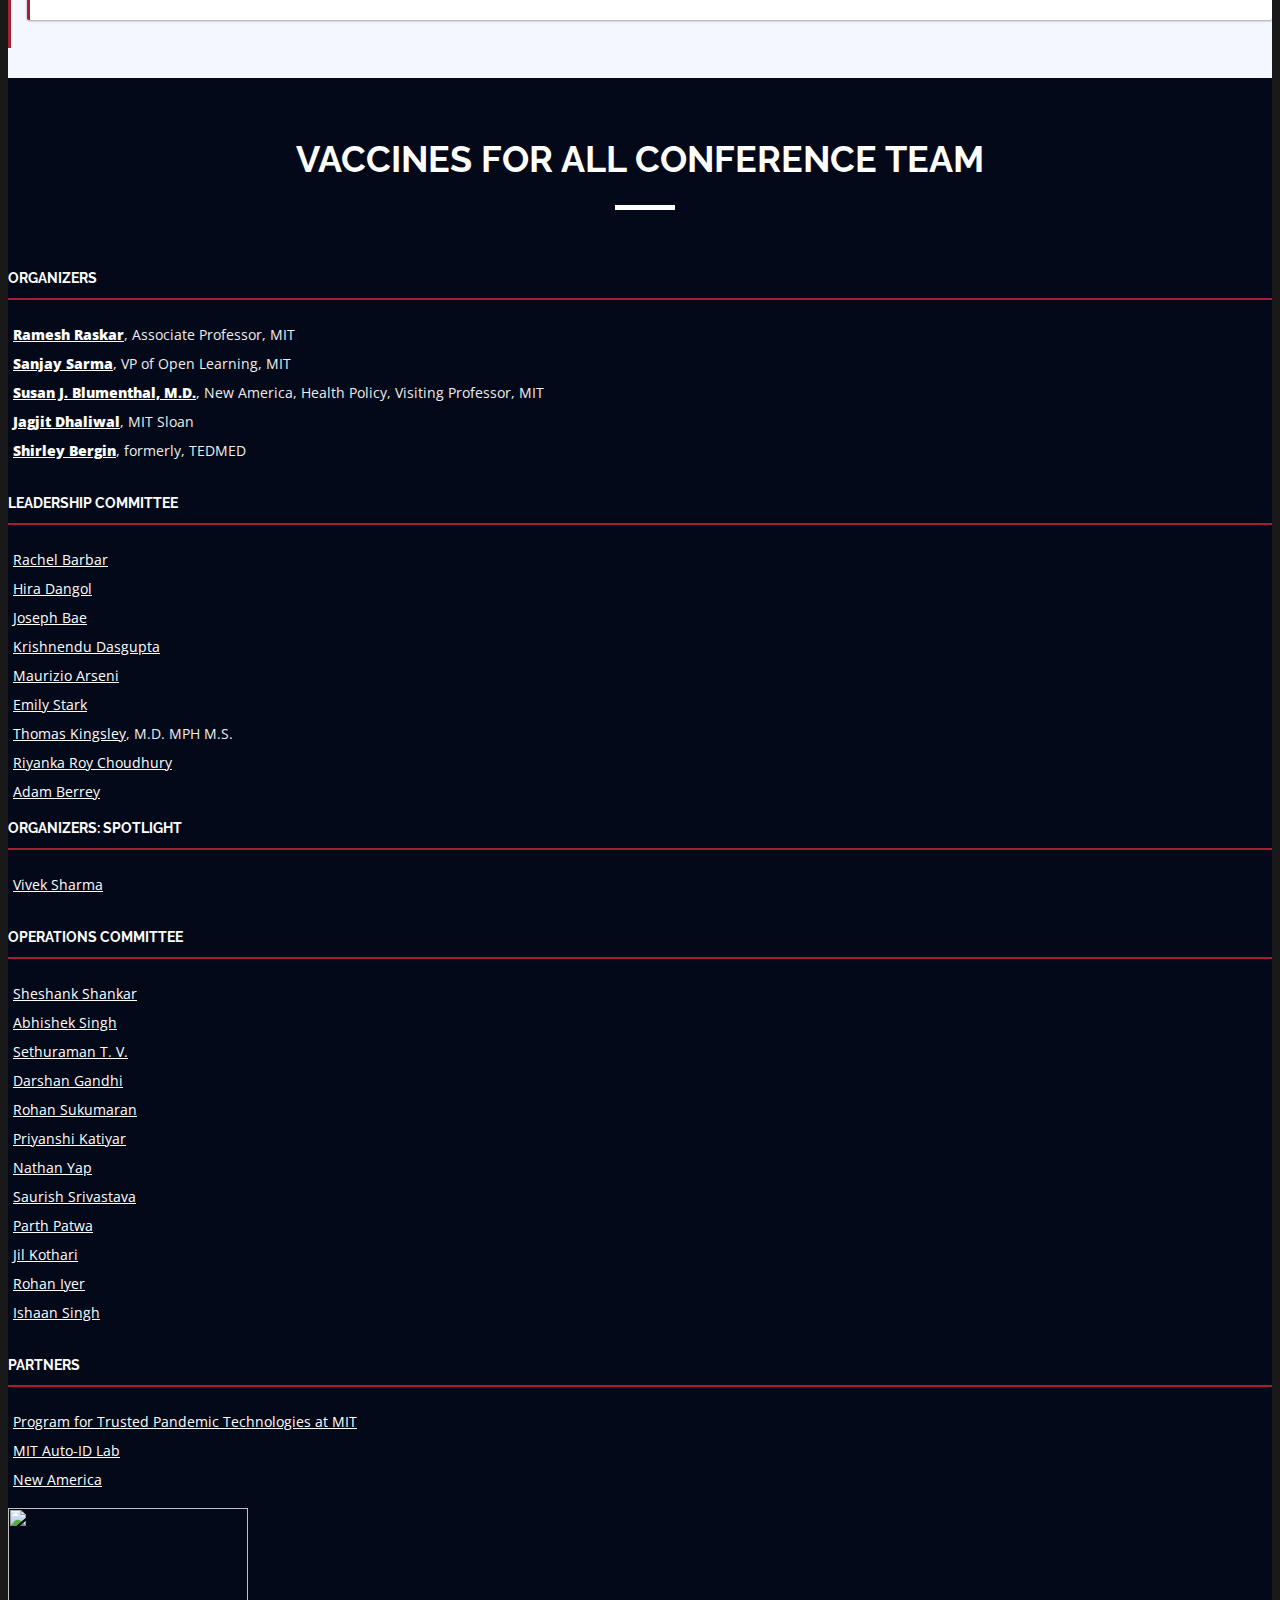
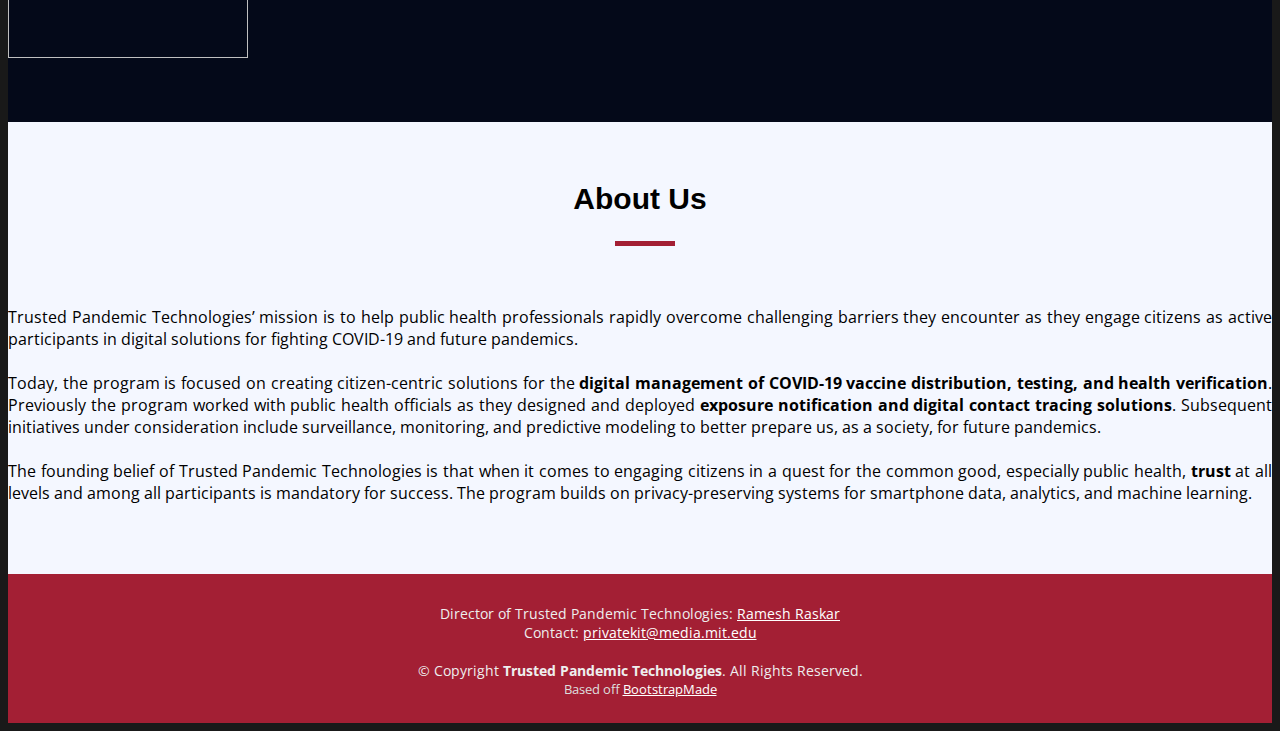
==== commit a6abada4: "Update index.html" ====
--- a/index.html
+++ b/index.html
@@ -617,6 +617,72 @@
                     <div class="details">
                       <h3>Susan Garfield</h3>
                       <p>Principal, Health Services and Wellness Sector, E&Y</p>
+                    </div>
+                  </div>
+                </a>
+              </div>
+                 <div class="col-lg-3 col-md-6 col-sm-6" style="width:85%">
+                <a href="https://www.linkedin.com/in/kris-joshi-748206/">
+                  <div class="speaker">
+                    <img src="assets/img/speakers/kjoshi.jpg" alt="Kris Joshi" style="width: 100%;">
+                    <div class="details">
+                      <h3>Kris Joshi</h3>
+                      <p>EVP and President- Network Solutions, Change Healthcare</p>
+                    </div>
+                  </div>
+                </a>
+              </div>
+                <div class="col-lg-3 col-md-6 col-sm-6" style="width:85%">
+                <a href="https://www.linkedin.com/in/asif-dhar-2537316/">
+                  <div class="speaker">
+                    <img src="assets/img/speakers/adhar.jpg" alt="Asif Dhar" style="width: 100%;">
+                    <div class="details">
+                      <h3>Asif Dhar</h3>
+                      <p>Vice Chairman, US Life Sciences and Health Care Industry Leader, Deloitte</p>
+                    </div>
+                  </div>
+                </a>
+              </div>
+              <div class="col-lg-3 col-md-6 col-sm-6" style="width:85%">
+                <a href="https://www.linkedin.com/in/balaji-krishnamurthy-4241695/">
+                  <div class="speaker">
+                    <img src="assets/img/speakers/bkrishnamurthy.jpg" alt="Balaji Krishnamurthy" style="width: 100%;">
+                    <div class="details">
+                      <h3>Balaji Krishnamurthy</h3>
+                      <p>Principal Scientist and Director, Media and Data Science Research Lab, Adobe Systems</p>
+                    </div>
+                  </div>
+                </a>
+              </div>
+              <div class="col-lg-3 col-md-6 col-sm-6" style="width:85%">
+                <a href="https://www.linkedin.com/in/vitorpamplona/">
+                  <div class="speaker">
+                    <img src="assets/img/speakers/vpamplona.jpg" alt="Vitor Pamplona" style="width: 100%;">
+                    <div class="details">
+                      <h3>Vitor Pamplona</h3>
+                      <p>CEO, EyeNetra</p>
+                    </div>
+                  </div>
+                </a>
+              </div>
+             <div class="col-lg-3 col-md-6 col-sm-6" style="width:85%">
+                <a href="https://www.linkedin.com/in/jsmalls/">
+                  <div class="speaker">
+                    <img src="assets/img/speakers/jsmalls.jpg" alt="James Smalls" style="width: 100%;">
+                    <div class="details">
+                      <h3>James Smalls</h3>
+                      <p>Senior Interaction Designer, IDEO</p>
+                    </div>
+                  </div>
+                </a>
+              </div>
+             <div class="col-lg-3 col-md-6 col-sm-6" style="width:85%">
+                <a href="https://www.linkedin.com/in/ayushchopra96/">
+                  <div class="speaker">
+                    <img src="assets/img/speakers/achopra.jpg" alt="Ayush Chopra" style="width: 100%;">
+                    <div class="details">
+                      <h3>Ayush Chopra</h3>
+                      <p>Graduate Research Assistant <br> MIT Media Lab</p>
                     </div>
                   </div>
                 </a>
@@ -828,6 +894,7 @@
               <li><a href="https://in.linkedin.com/in/parth-patwa">Parth Patwa</a></li>
               <li><a href="https://www.linkedin.com/in/jil-kothari/">Jil Kothari</a></li>
               <li><a href="https://www.linkedin.com/in/rohan-iyer-6aa614189/">Rohan Iyer</a></li>
+              <li><a href="https://www.linkedin.com/in/ishaan-singh-220804/">Ishaan Singh</a></li>
             </ul>
           </div>
 
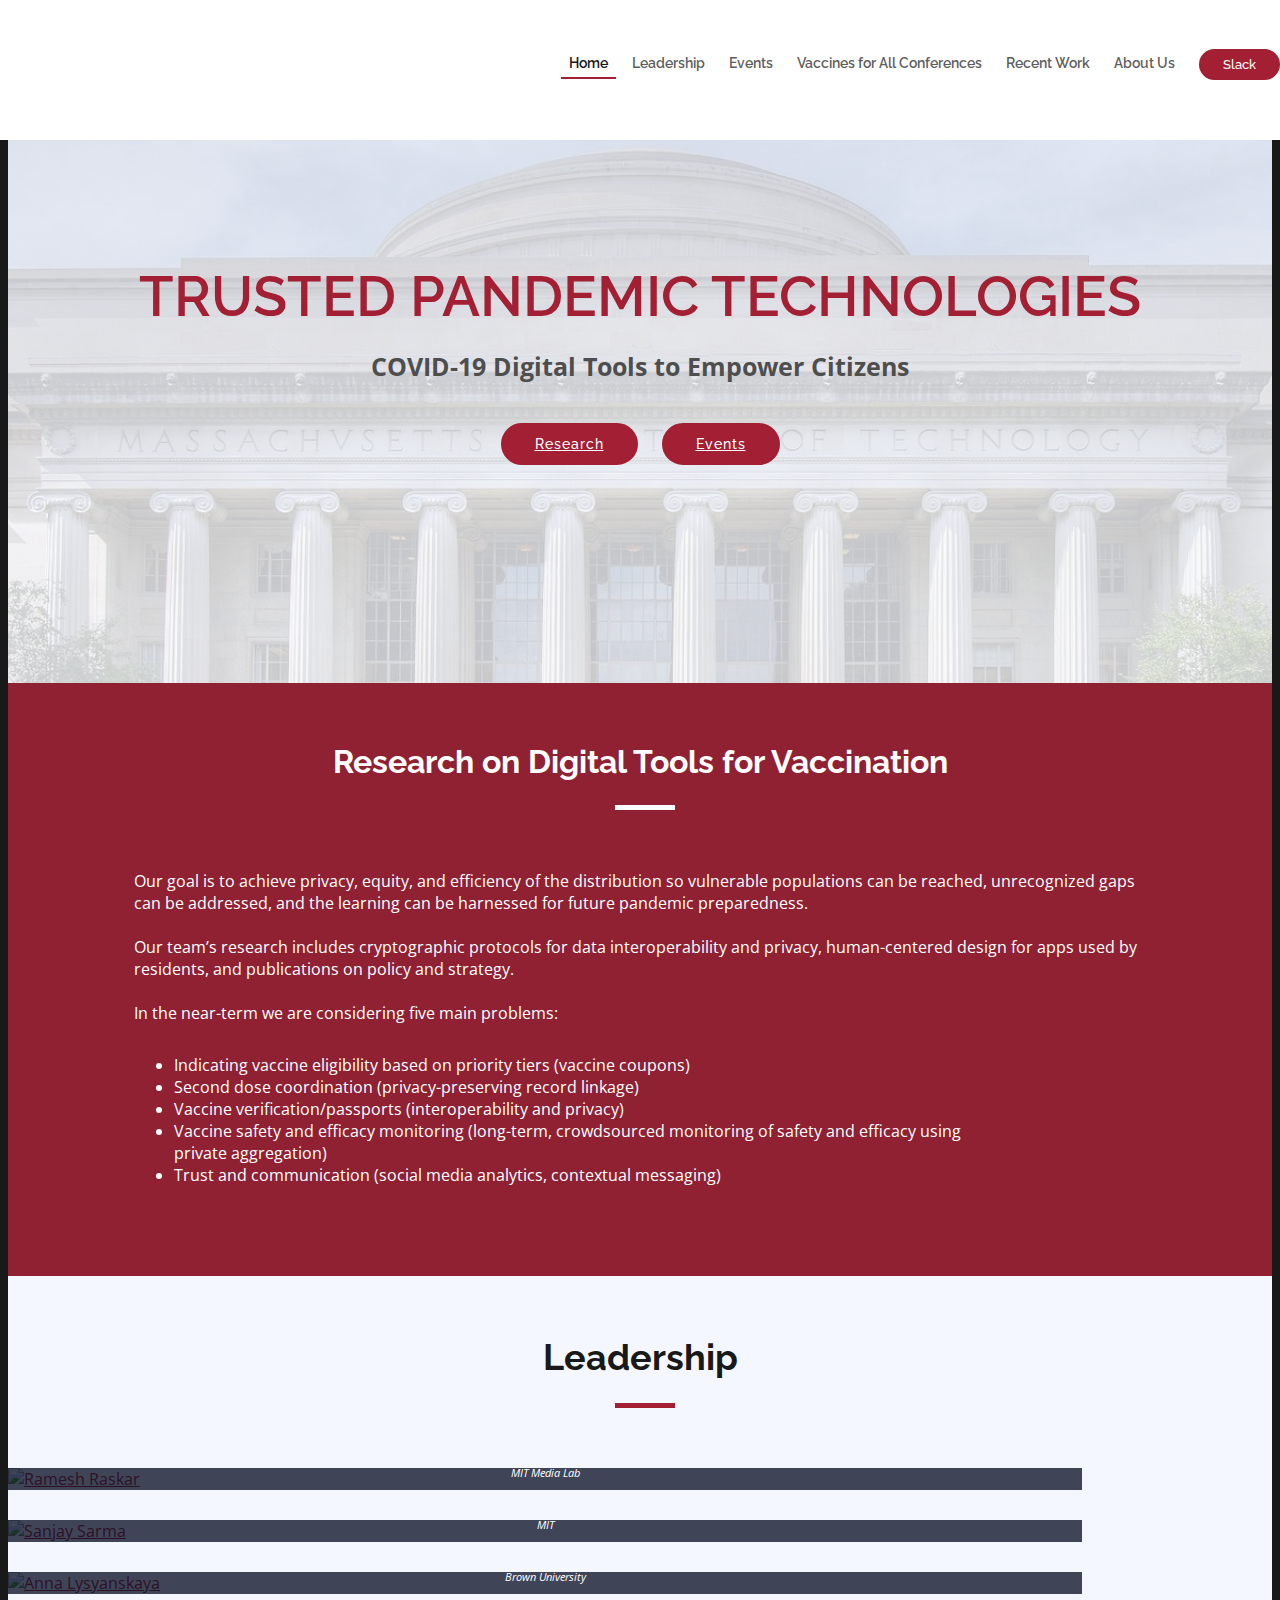
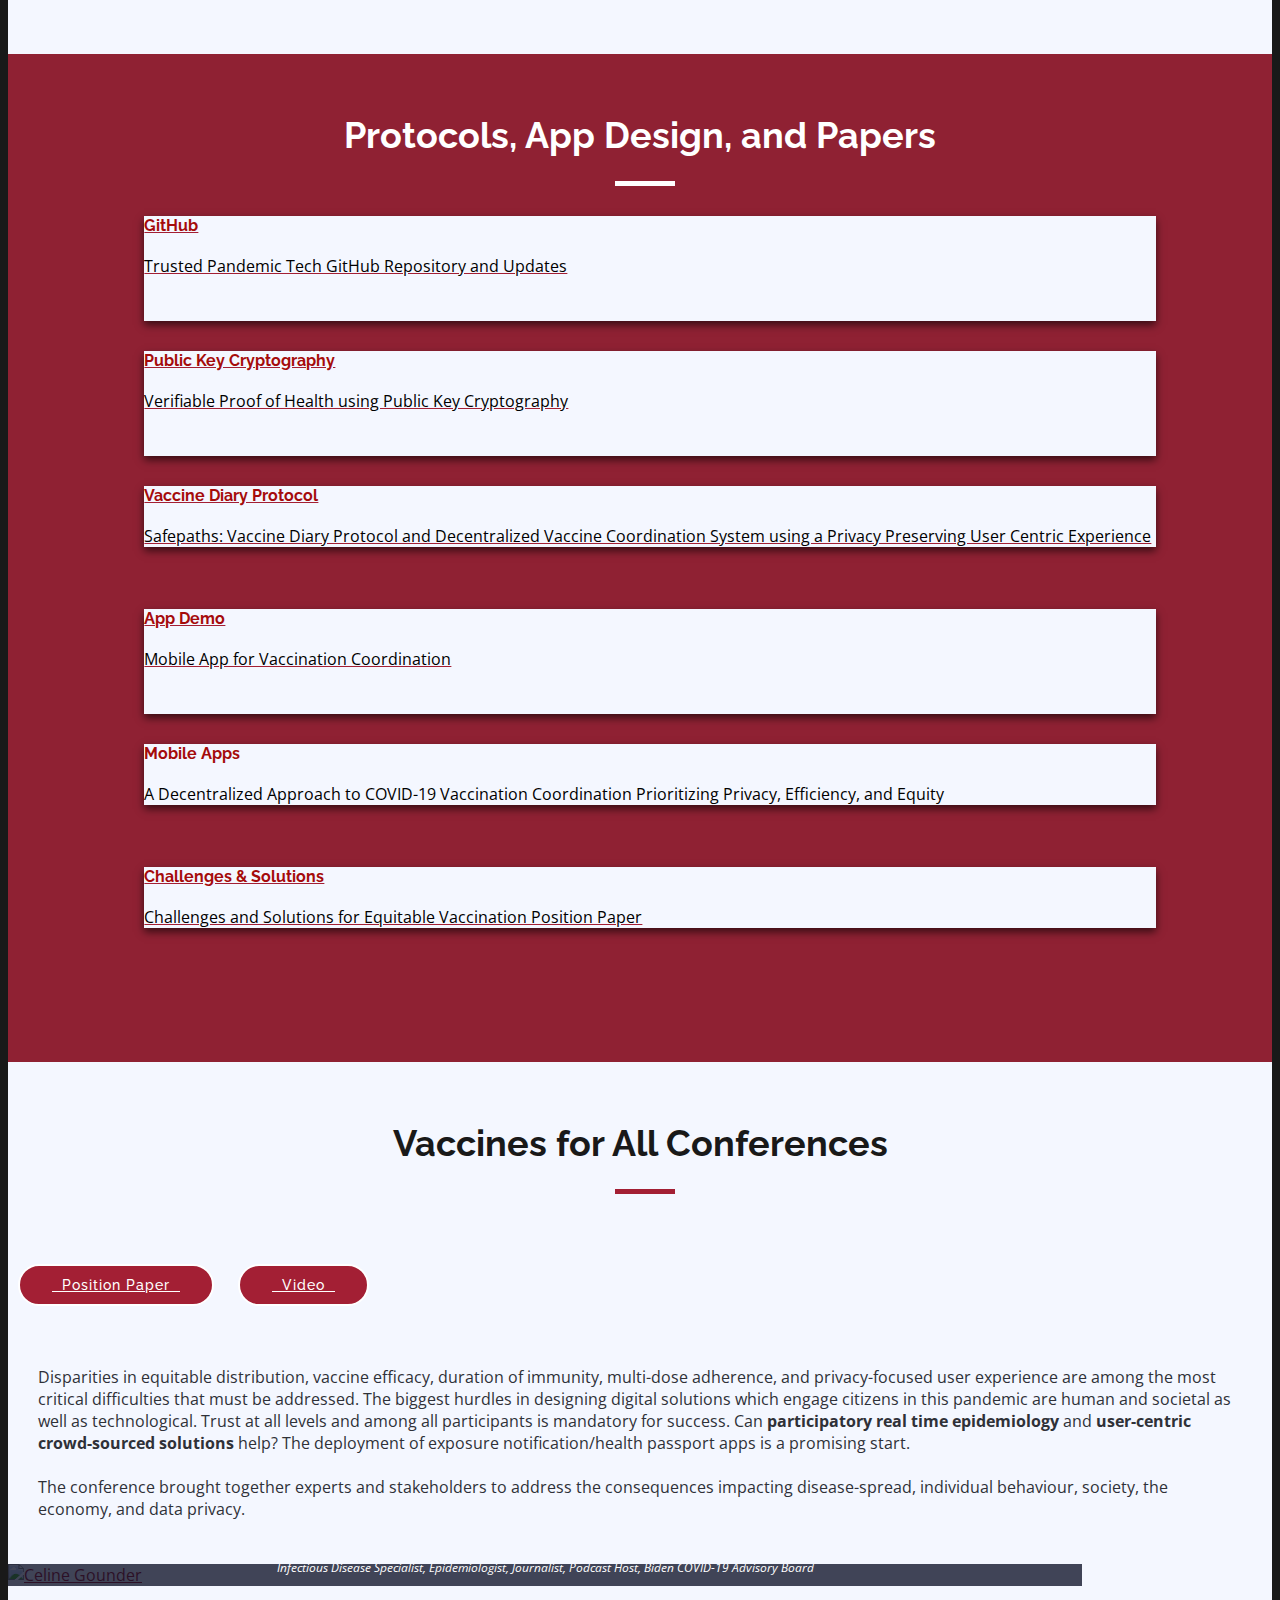
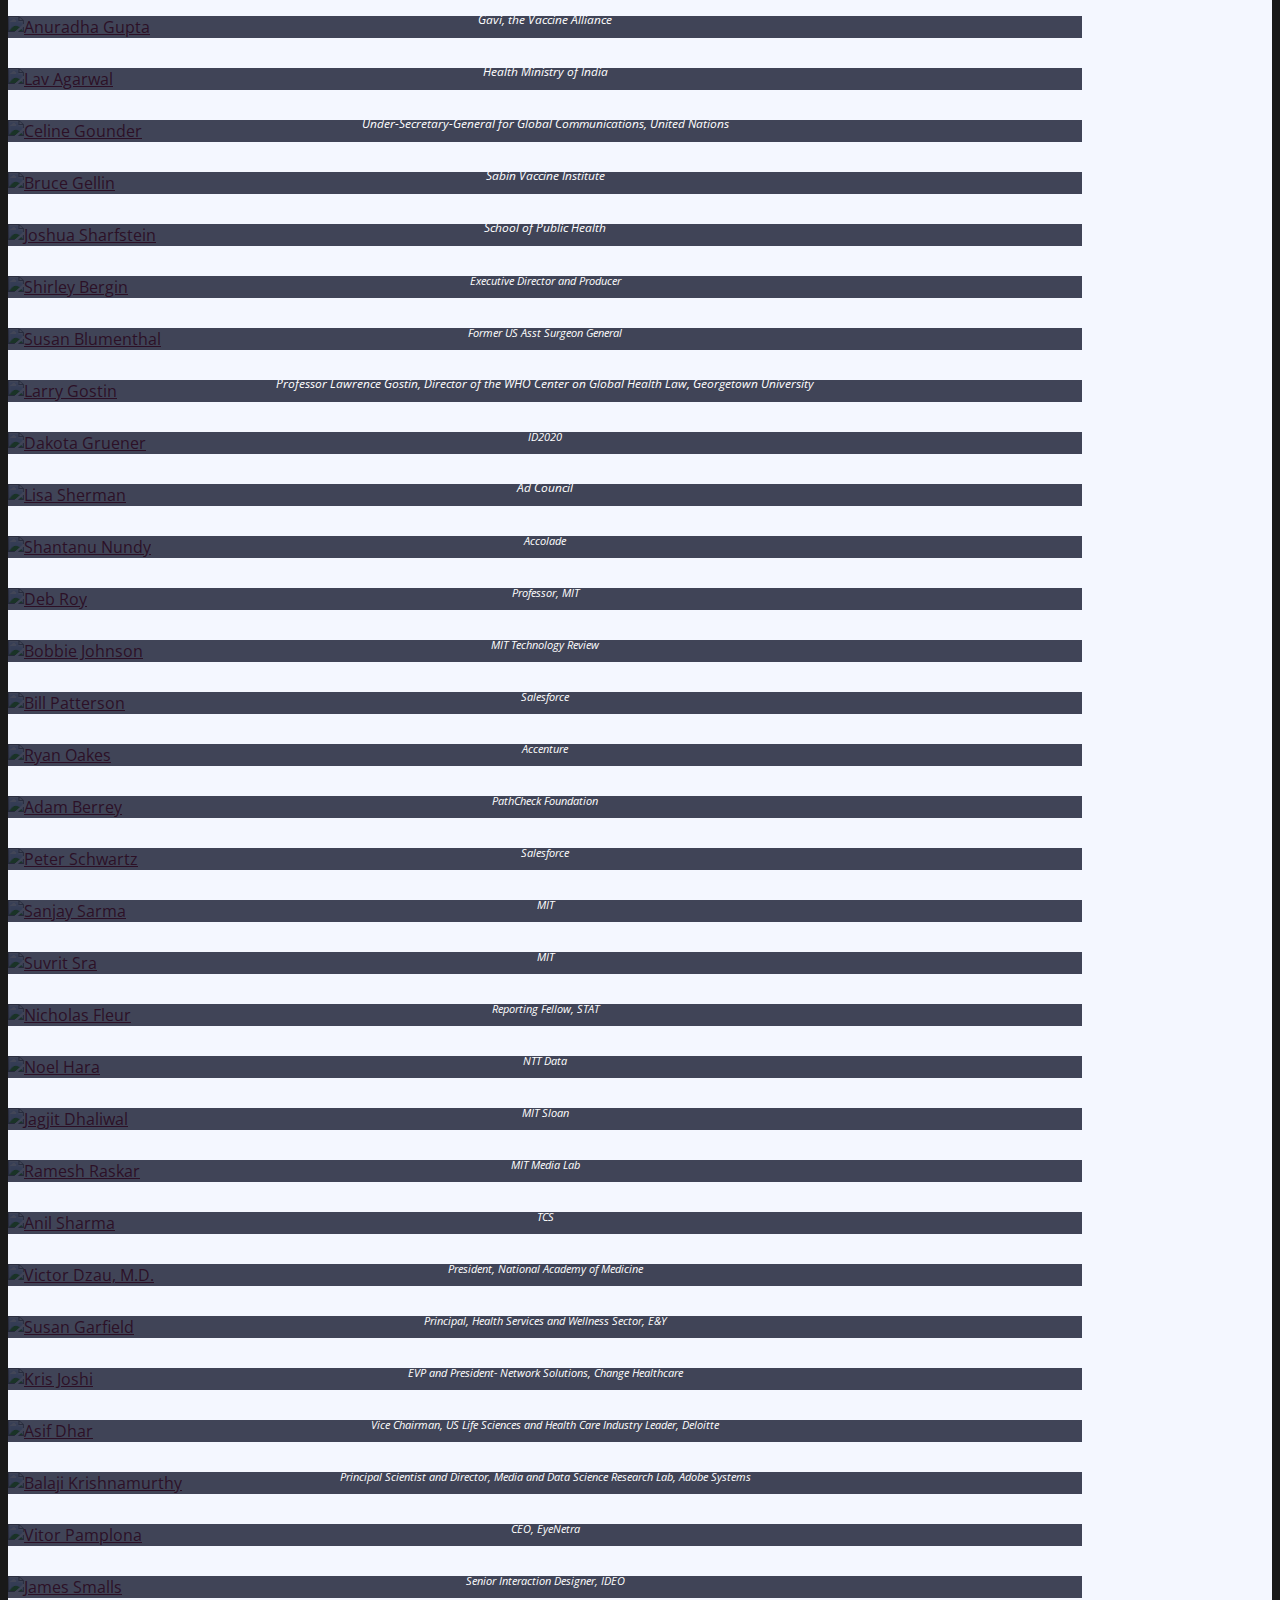
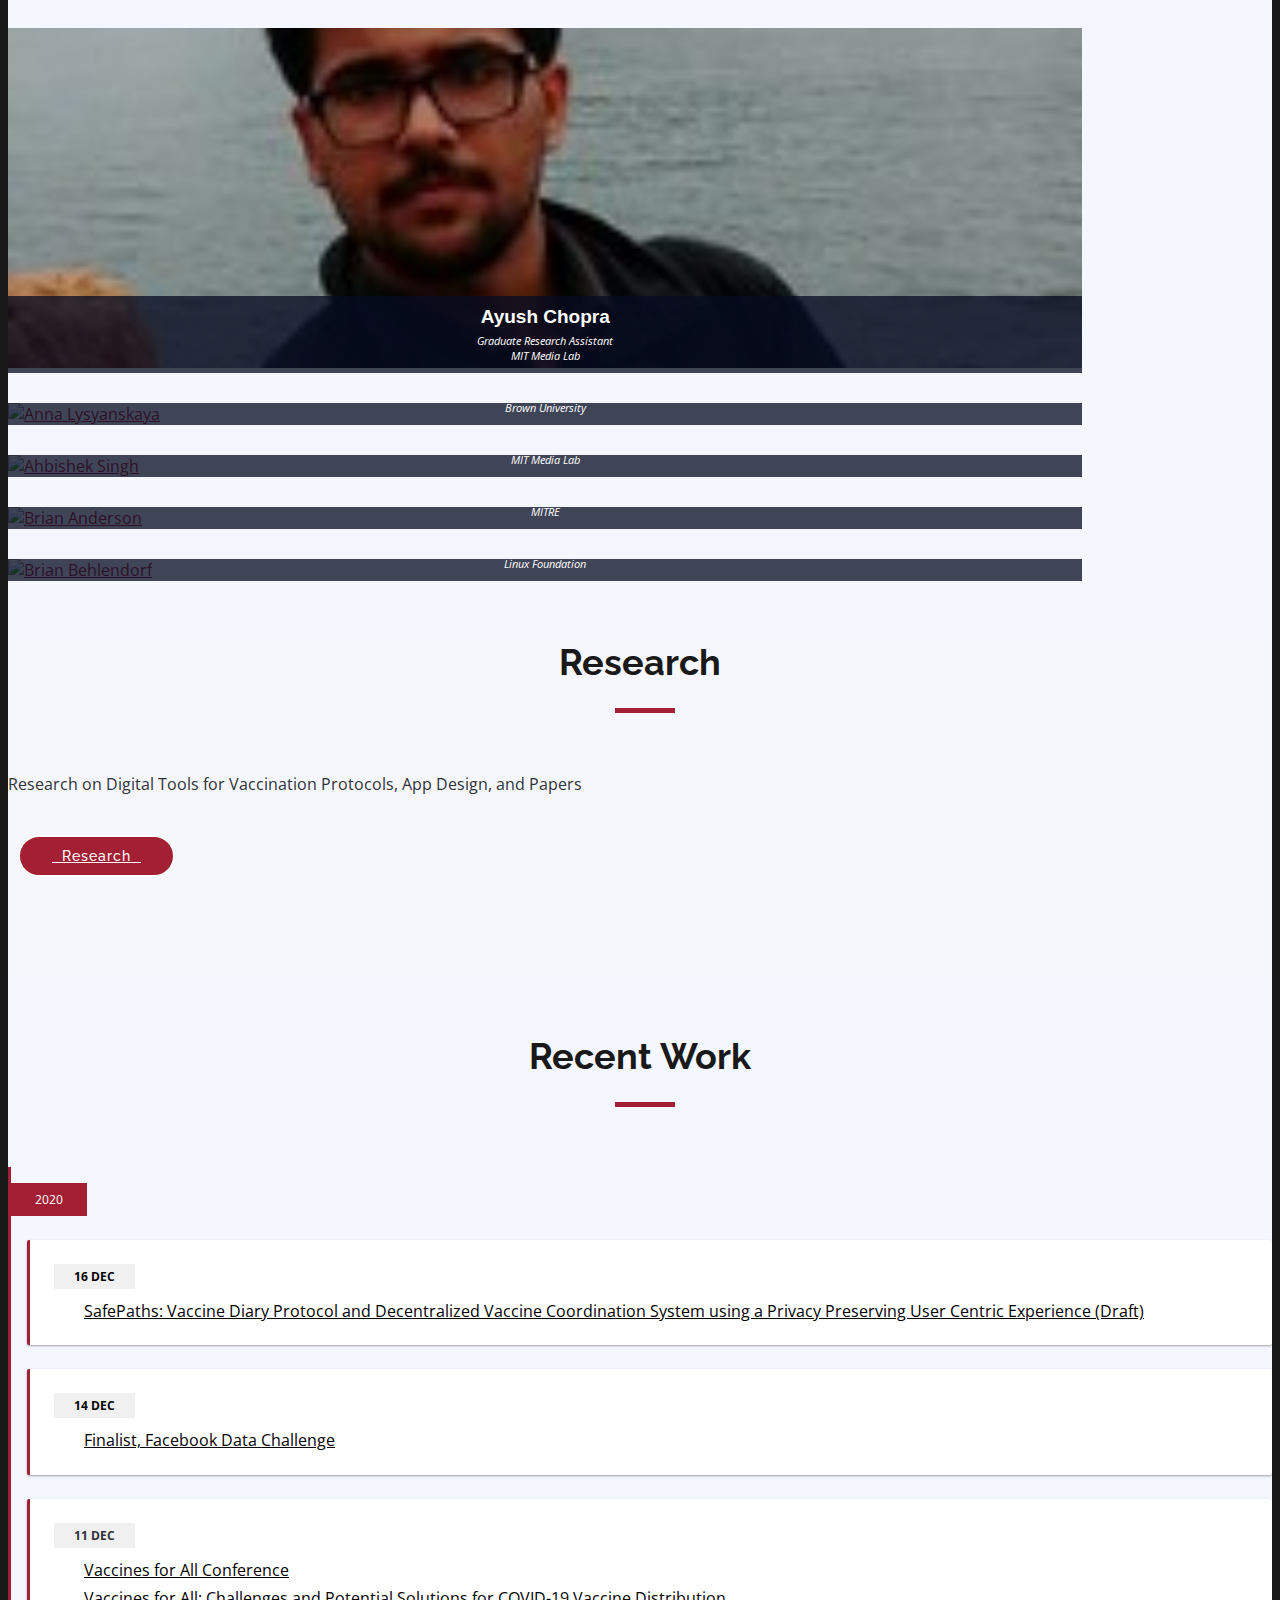
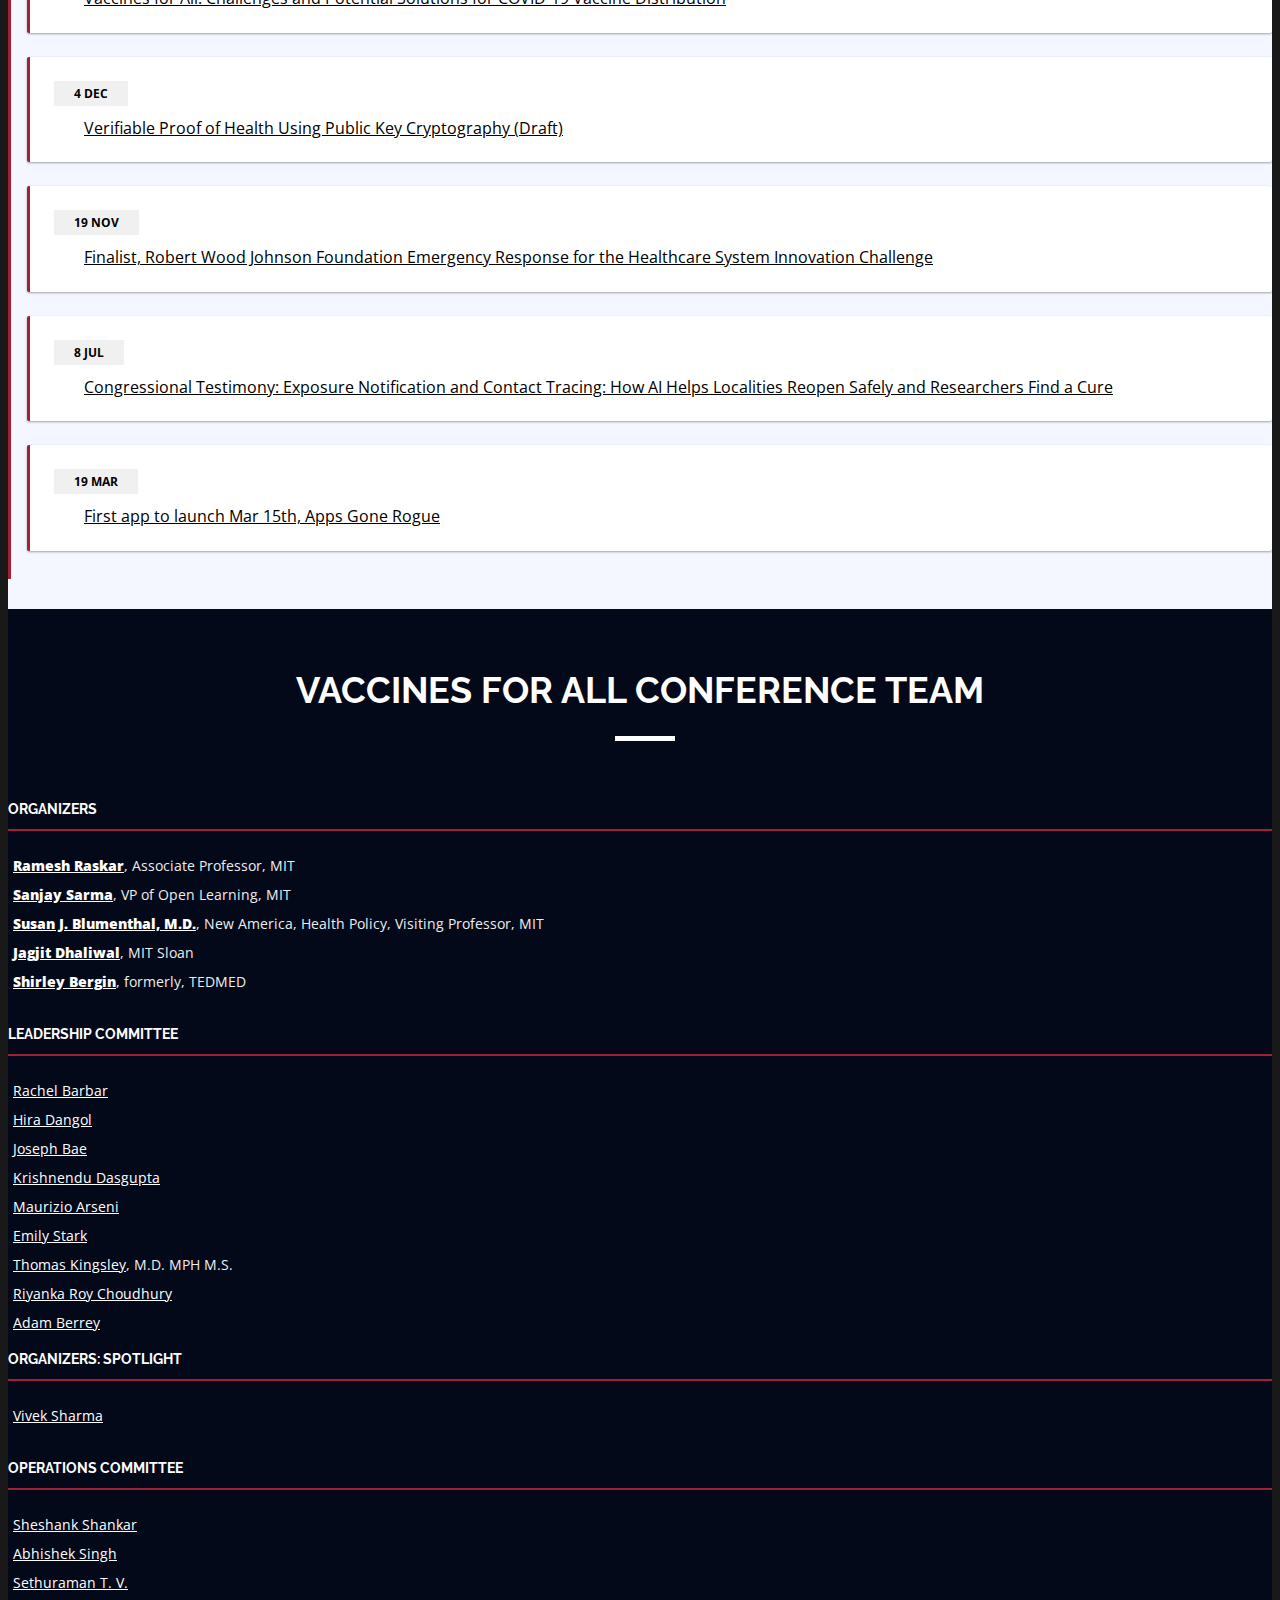
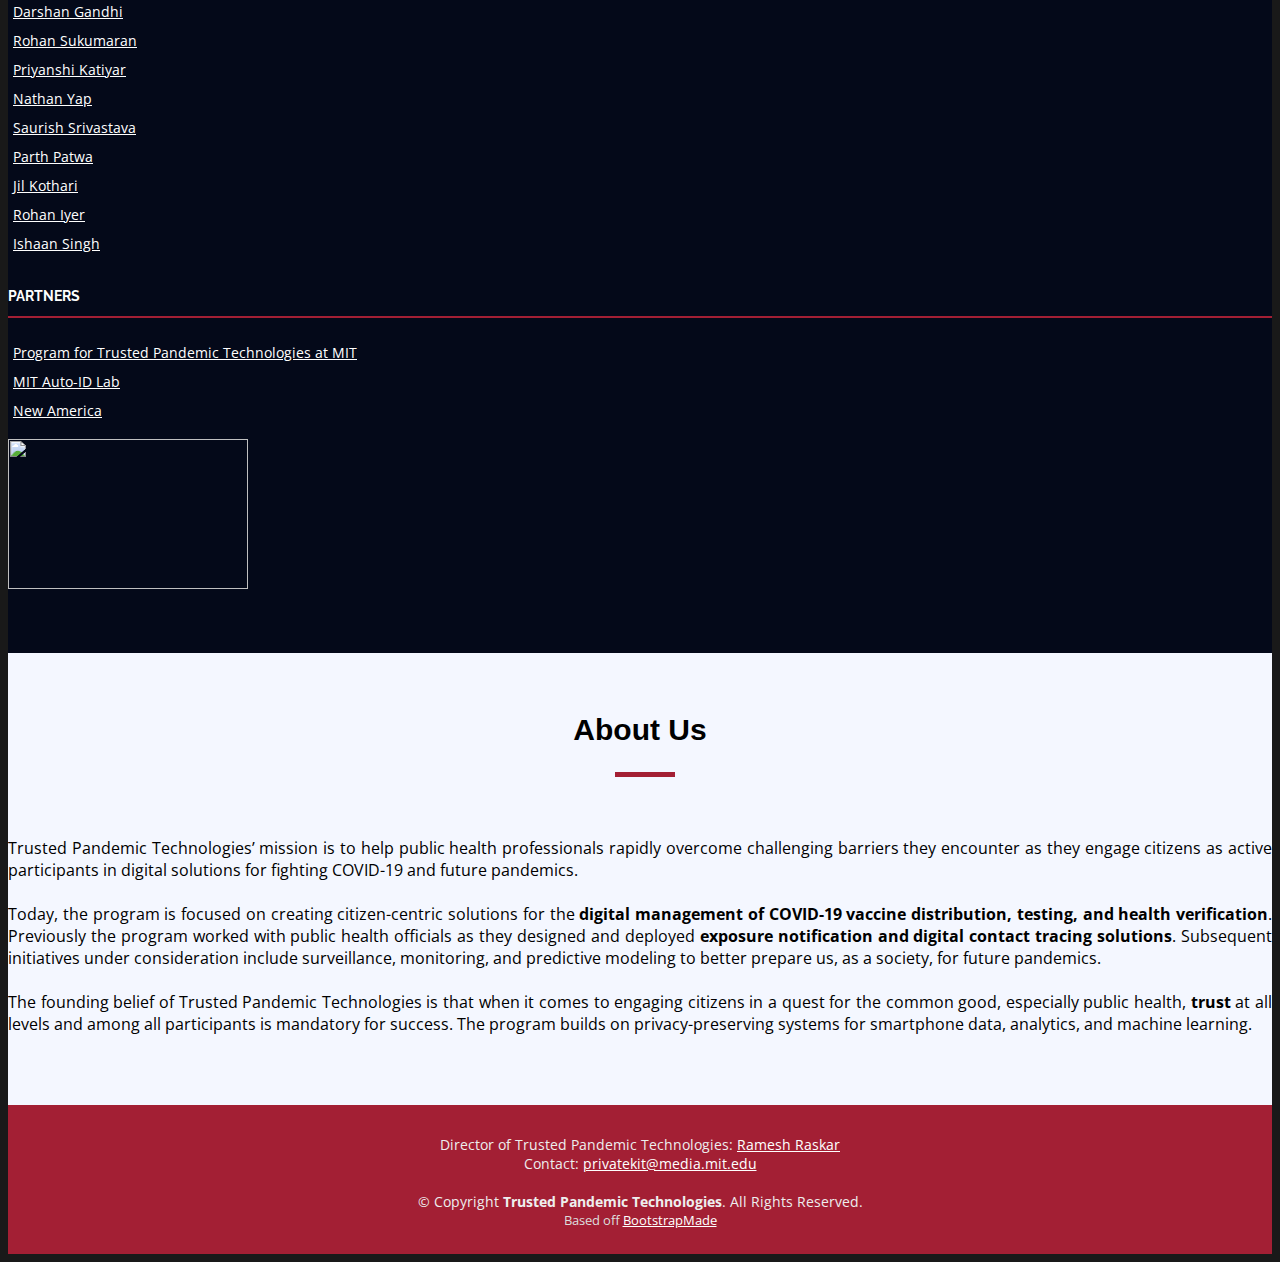
==== commit 3a1ce584: "1/19 event speakers" ====
--- a/index.html
+++ b/index.html
@@ -624,7 +624,7 @@
                  <div class="col-lg-3 col-md-6 col-sm-6" style="width:85%">
                 <a href="https://www.linkedin.com/in/kris-joshi-748206/">
                   <div class="speaker">
-                    <img src="assets/img/speakers/kjoshi.jpg" alt="Kris Joshi" style="width: 100%;">
+                    <img src="assets/img/speakers/kjoshi.jpeg" alt="Kris Joshi" style="width: 100%;">
                     <div class="details">
                       <h3>Kris Joshi</h3>
                       <p>EVP and President- Network Solutions, Change Healthcare</p>
@@ -635,7 +635,7 @@
                 <div class="col-lg-3 col-md-6 col-sm-6" style="width:85%">
                 <a href="https://www.linkedin.com/in/asif-dhar-2537316/">
                   <div class="speaker">
-                    <img src="assets/img/speakers/adhar.jpg" alt="Asif Dhar" style="width: 100%;">
+                    <img src="assets/img/speakers/adhar.jpeg" alt="Asif Dhar" style="width: 100%;">
                     <div class="details">
                       <h3>Asif Dhar</h3>
                       <p>Vice Chairman, US Life Sciences and Health Care Industry Leader, Deloitte</p>
@@ -646,7 +646,7 @@
               <div class="col-lg-3 col-md-6 col-sm-6" style="width:85%">
                 <a href="https://www.linkedin.com/in/balaji-krishnamurthy-4241695/">
                   <div class="speaker">
-                    <img src="assets/img/speakers/bkrishnamurthy.jpg" alt="Balaji Krishnamurthy" style="width: 100%;">
+                    <img src="assets/img/speakers/bkrishnamurthy.jpeg" alt="Balaji Krishnamurthy" style="width: 100%;">
                     <div class="details">
                       <h3>Balaji Krishnamurthy</h3>
                       <p>Principal Scientist and Director, Media and Data Science Research Lab, Adobe Systems</p>
@@ -657,7 +657,7 @@
               <div class="col-lg-3 col-md-6 col-sm-6" style="width:85%">
                 <a href="https://www.linkedin.com/in/vitorpamplona/">
                   <div class="speaker">
-                    <img src="assets/img/speakers/vpamplona.jpg" alt="Vitor Pamplona" style="width: 100%;">
+                    <img src="assets/img/speakers/vpamplona.jpeg" alt="Vitor Pamplona" style="width: 100%;">
                     <div class="details">
                       <h3>Vitor Pamplona</h3>
                       <p>CEO, EyeNetra</p>
@@ -668,7 +668,7 @@
              <div class="col-lg-3 col-md-6 col-sm-6" style="width:85%">
                 <a href="https://www.linkedin.com/in/jsmalls/">
                   <div class="speaker">
-                    <img src="assets/img/speakers/jsmalls.jpg" alt="James Smalls" style="width: 100%;">
+                    <img src="assets/img/speakers/jsmalls.jpeg" alt="James Smalls" style="width: 100%;">
                     <div class="details">
                       <h3>James Smalls</h3>
                       <p>Senior Interaction Designer, IDEO</p>
@@ -679,10 +679,54 @@
              <div class="col-lg-3 col-md-6 col-sm-6" style="width:85%">
                 <a href="https://www.linkedin.com/in/ayushchopra96/">
                   <div class="speaker">
-                    <img src="assets/img/speakers/achopra.jpg" alt="Ayush Chopra" style="width: 100%;">
+                    <img src="assets/img/speakers/achopra.jpeg" alt="Ayush Chopra" style="width: 100%;">
                     <div class="details">
                       <h3>Ayush Chopra</h3>
                       <p>Graduate Research Assistant <br> MIT Media Lab</p>
+                    </div>
+                  </div>
+                </a>
+              </div>
+              <div class="col-lg-3 col-md-6 col-sm-6" style="width:85%">
+                <a href="https://www.linkedin.com/in/anna-lysyanskaya-a966095/">
+                  <div class="speaker">
+                    <img src="assets/img/speakers/lysyanskaya.jpg" alt="Anna Lysyanskaya" style="width: 100%;">
+                    <div class="details">
+                      <h3>Anna Lysyanskaya</h3>
+                      <p>Professor of Computer Science<br> Brown University</p>
+                    </div>
+                  </div>
+                </a>
+              </div>
+              <div class="col-lg-3 col-md-6 col-sm-6" style="width:85%">
+                <a href="https://www.linkedin.com/in/tremblerz/">
+                  <div class="speaker">
+                    <img src="assets/img/speakers/singh.jfif" alt="Ahbishek Singh" style="width: 100%;">
+                    <div class="details">
+                      <h3>Ahbishek Singh</h3>
+                      <p>Graduate Student<br> MIT Media Lab</p>
+                    </div>
+                  </div>
+                </a>
+              </div>
+              <div class="col-lg-3 col-md-6 col-sm-6" style="width:85%">
+                <a href="https://www.linkedin.com/in/bandersmd/">
+                  <div class="speaker">
+                    <img src="assets/img/speakers/anderson.jfif" alt="Brian Anderson" style="width: 100%;">
+                    <div class="details">
+                      <h3>Brian Anderson</h3>
+                      <p>Chief Digital Health Physician<br> MITRE</p>
+                    </div>
+                  </div>
+                </a>
+              </div>
+              <div class="col-lg-3 col-md-6 col-sm-6" style="width:85%">
+                <a href="https://www.linkedin.com/in/brianbehlendorf/">
+                  <div class="speaker">
+                    <img src="assets/img/speakers/behlendorf.jpg" alt="Brian Behlendorf" style="width: 100%;">
+                    <div class="details">
+                      <h3>Brian Behlendorf</h3>
+                      <p>Executive Director of Hyperledger<br> Linux Foundation</p>
                     </div>
                   </div>
                 </a>
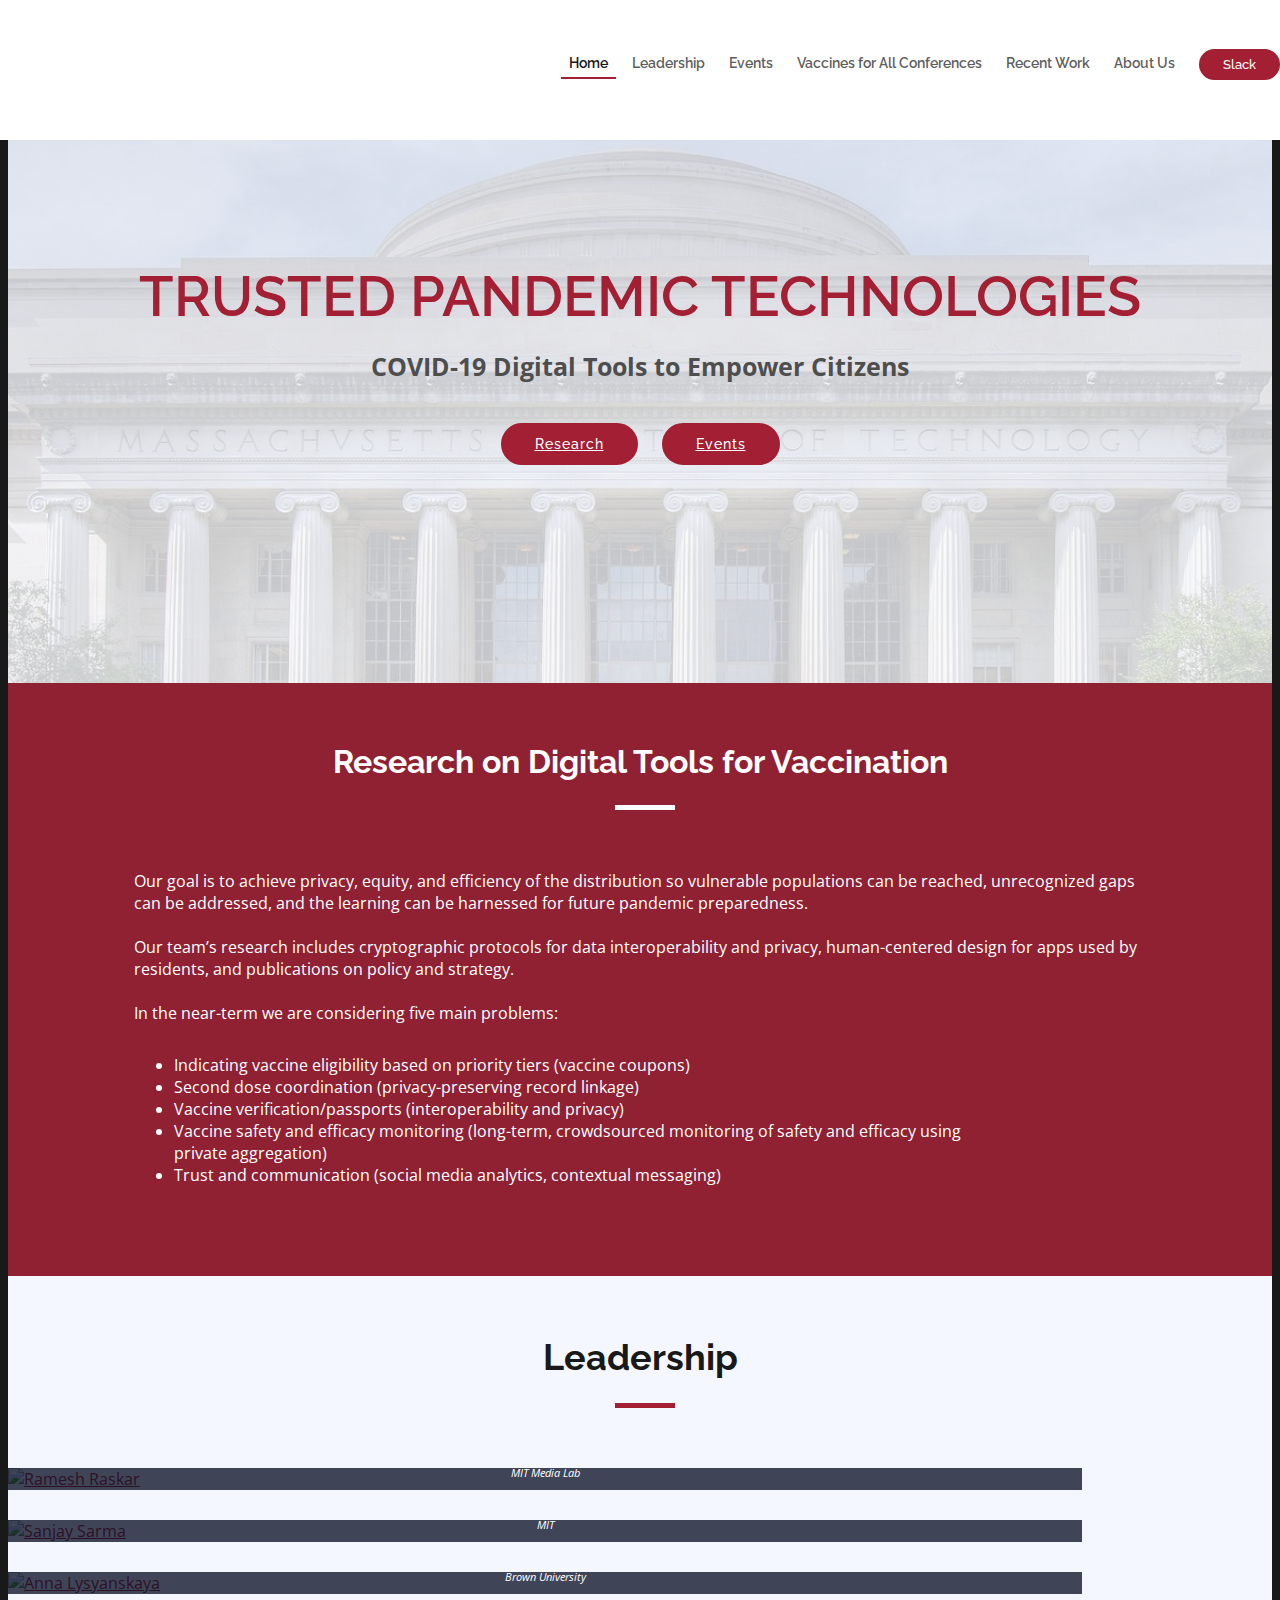
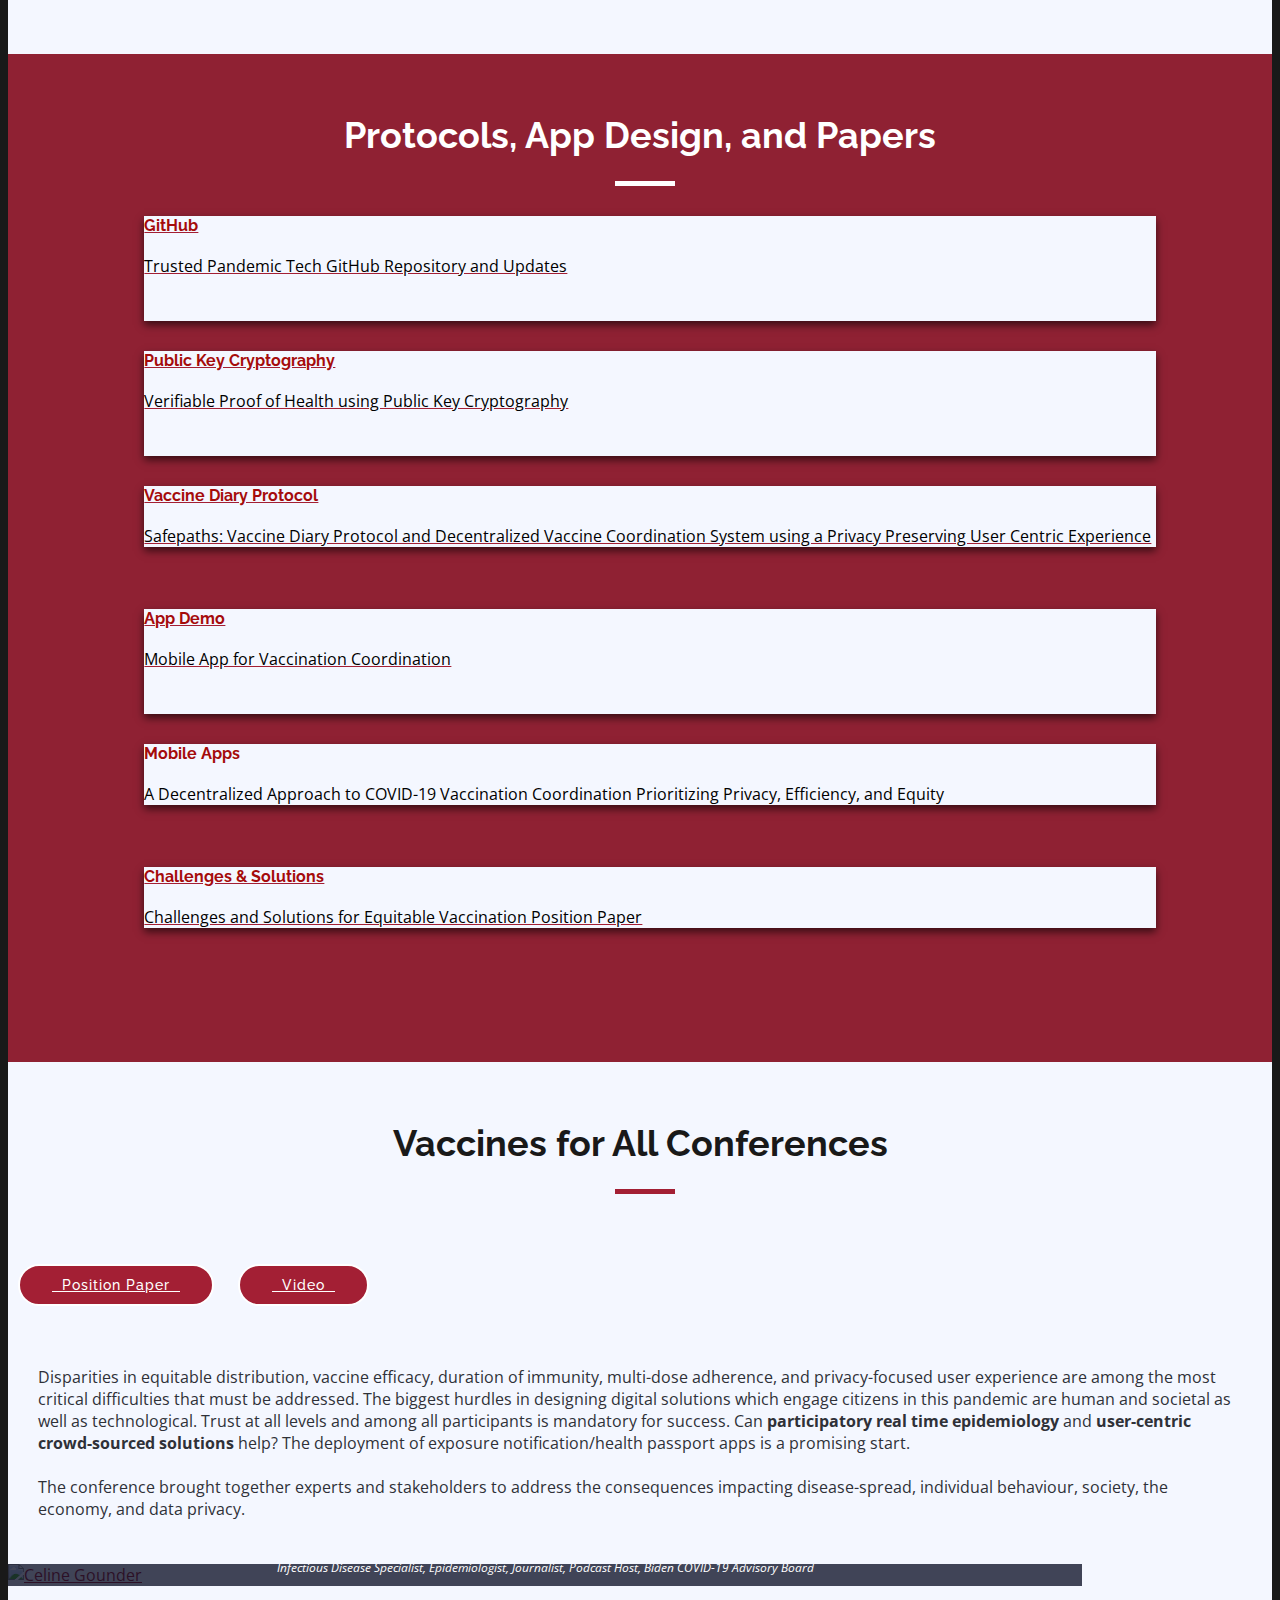
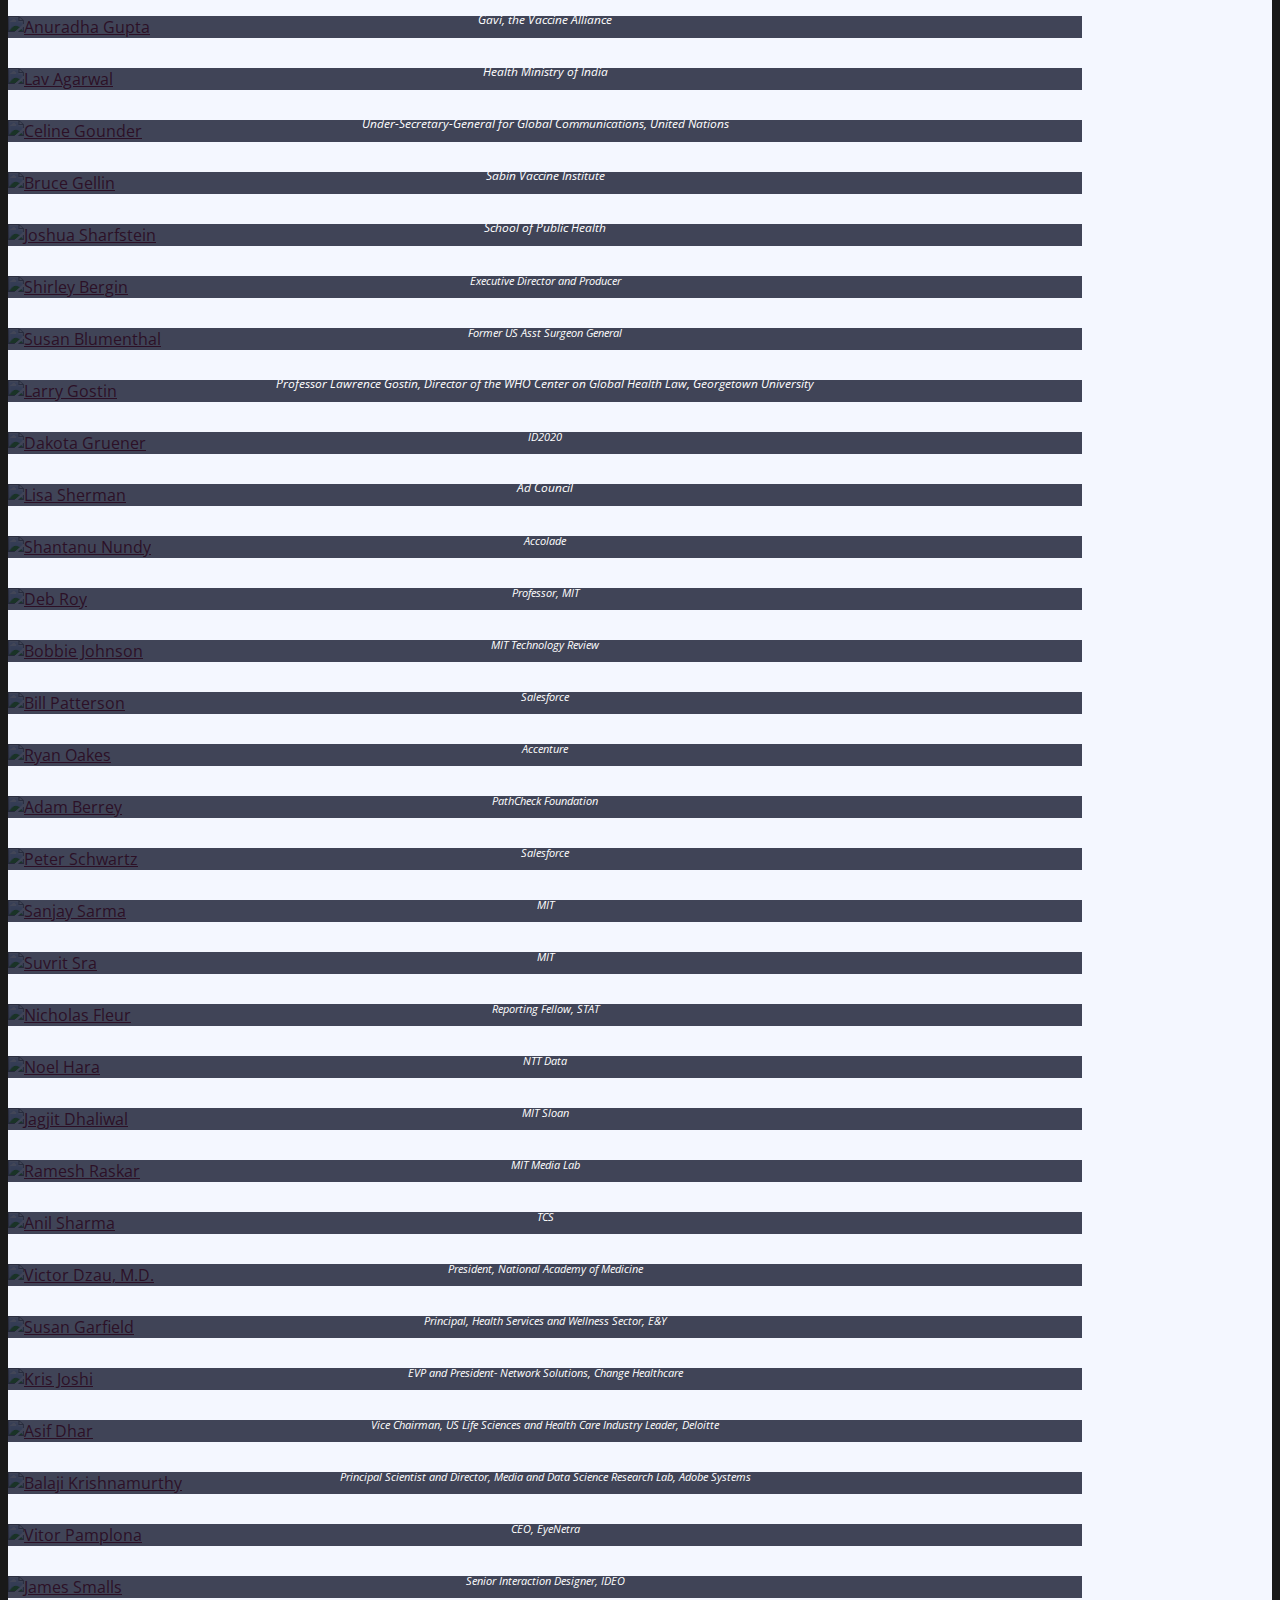
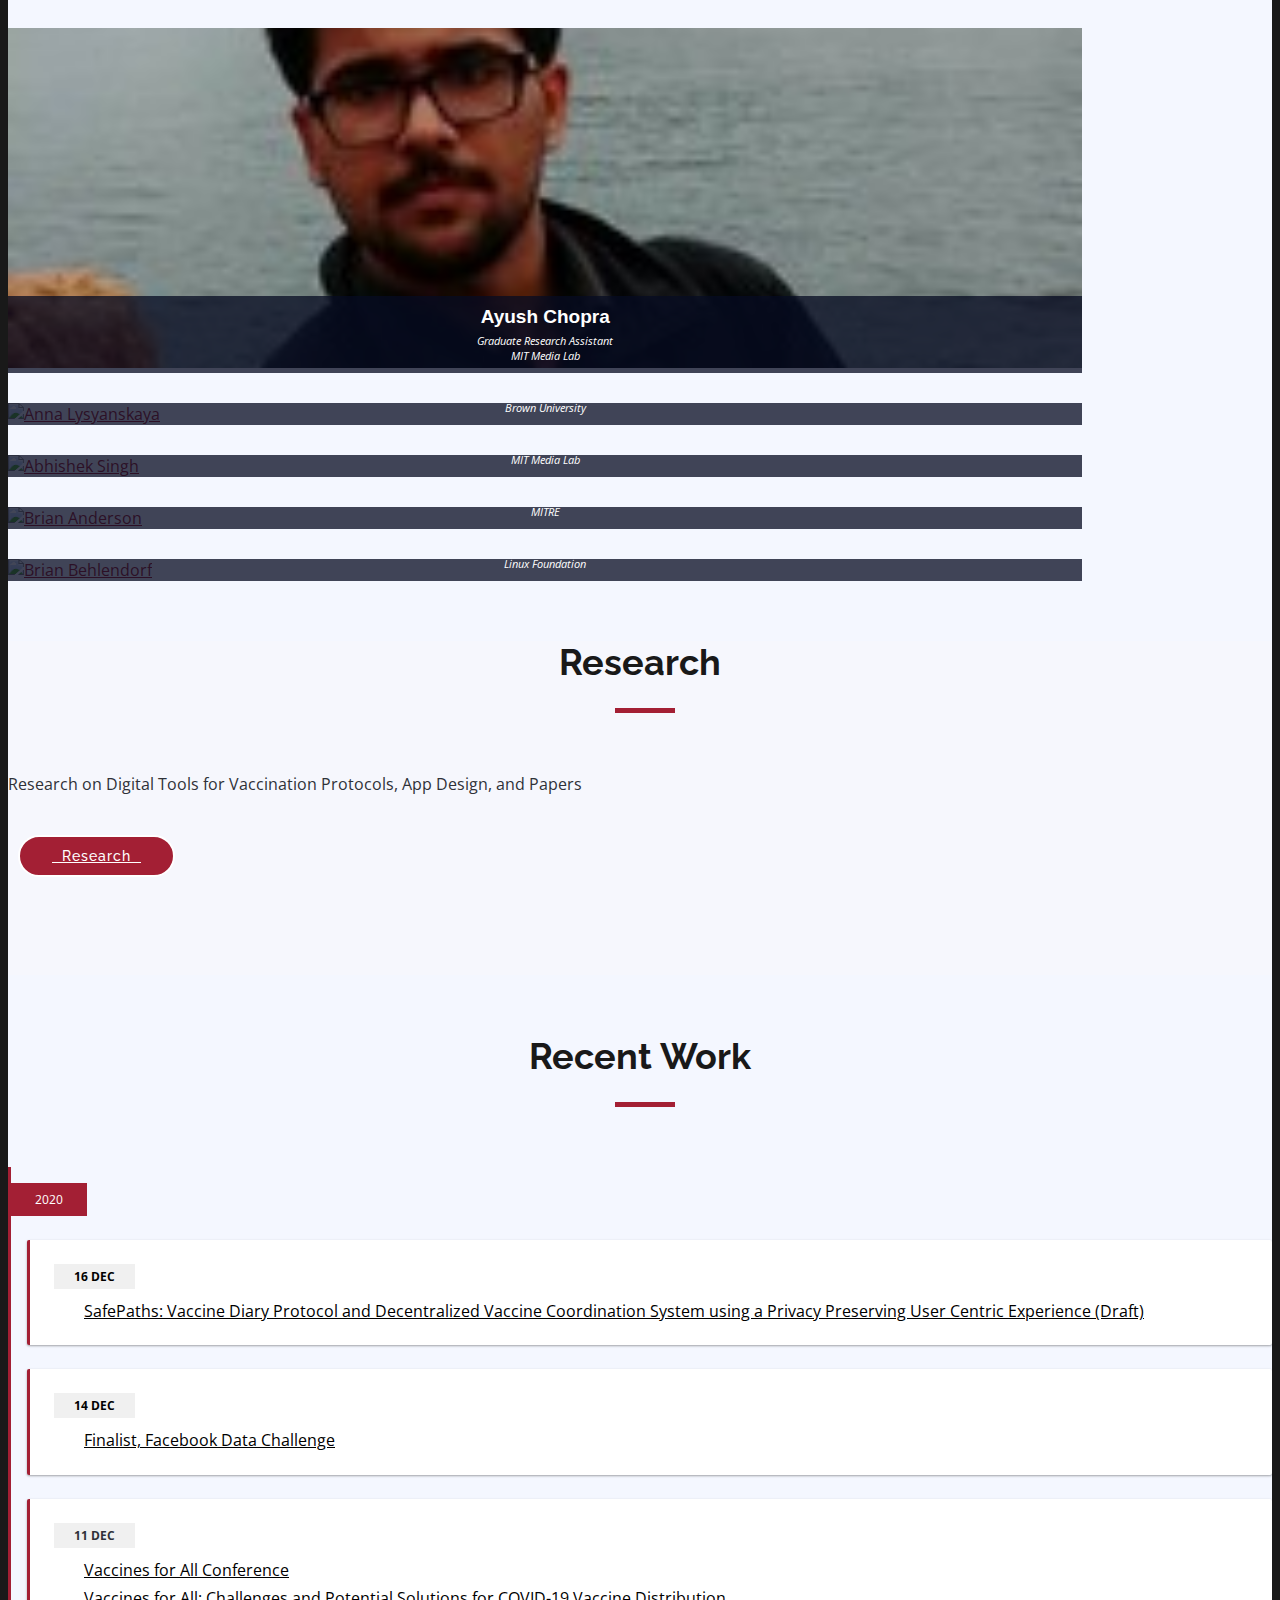
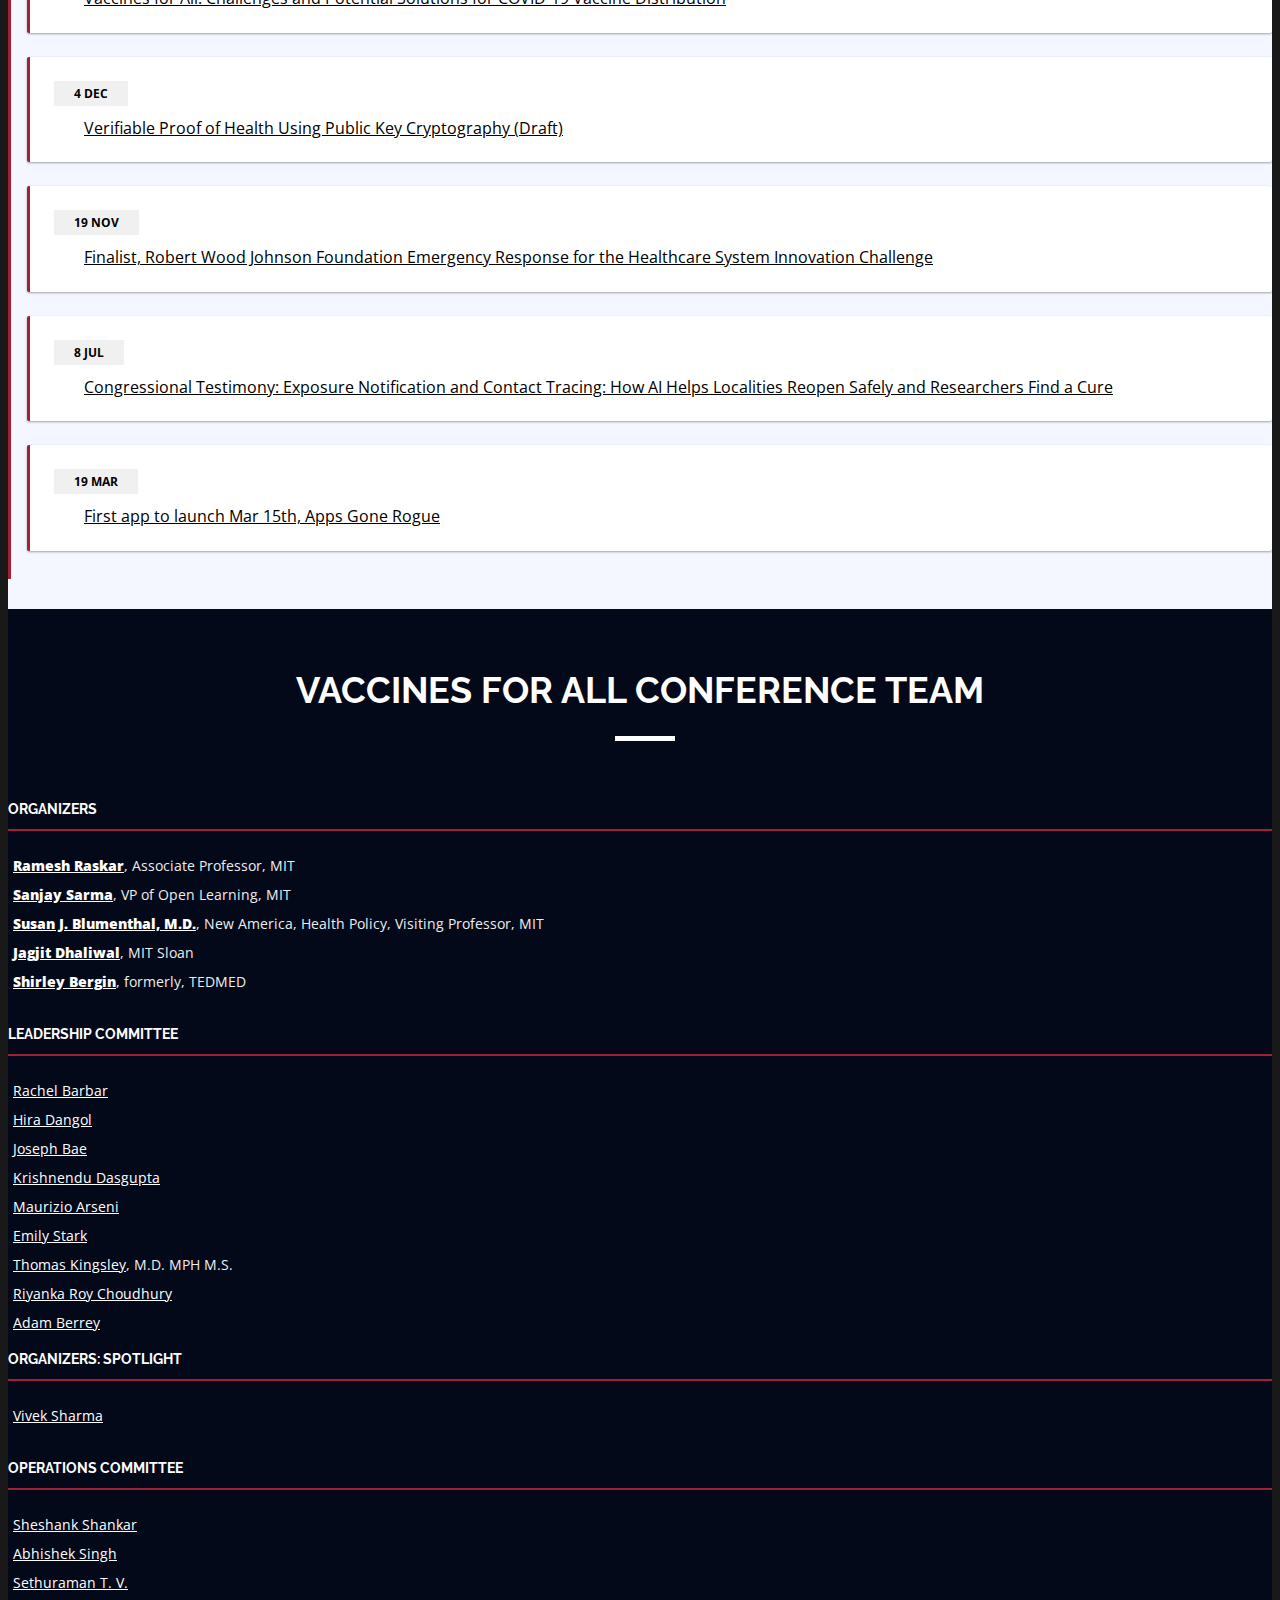
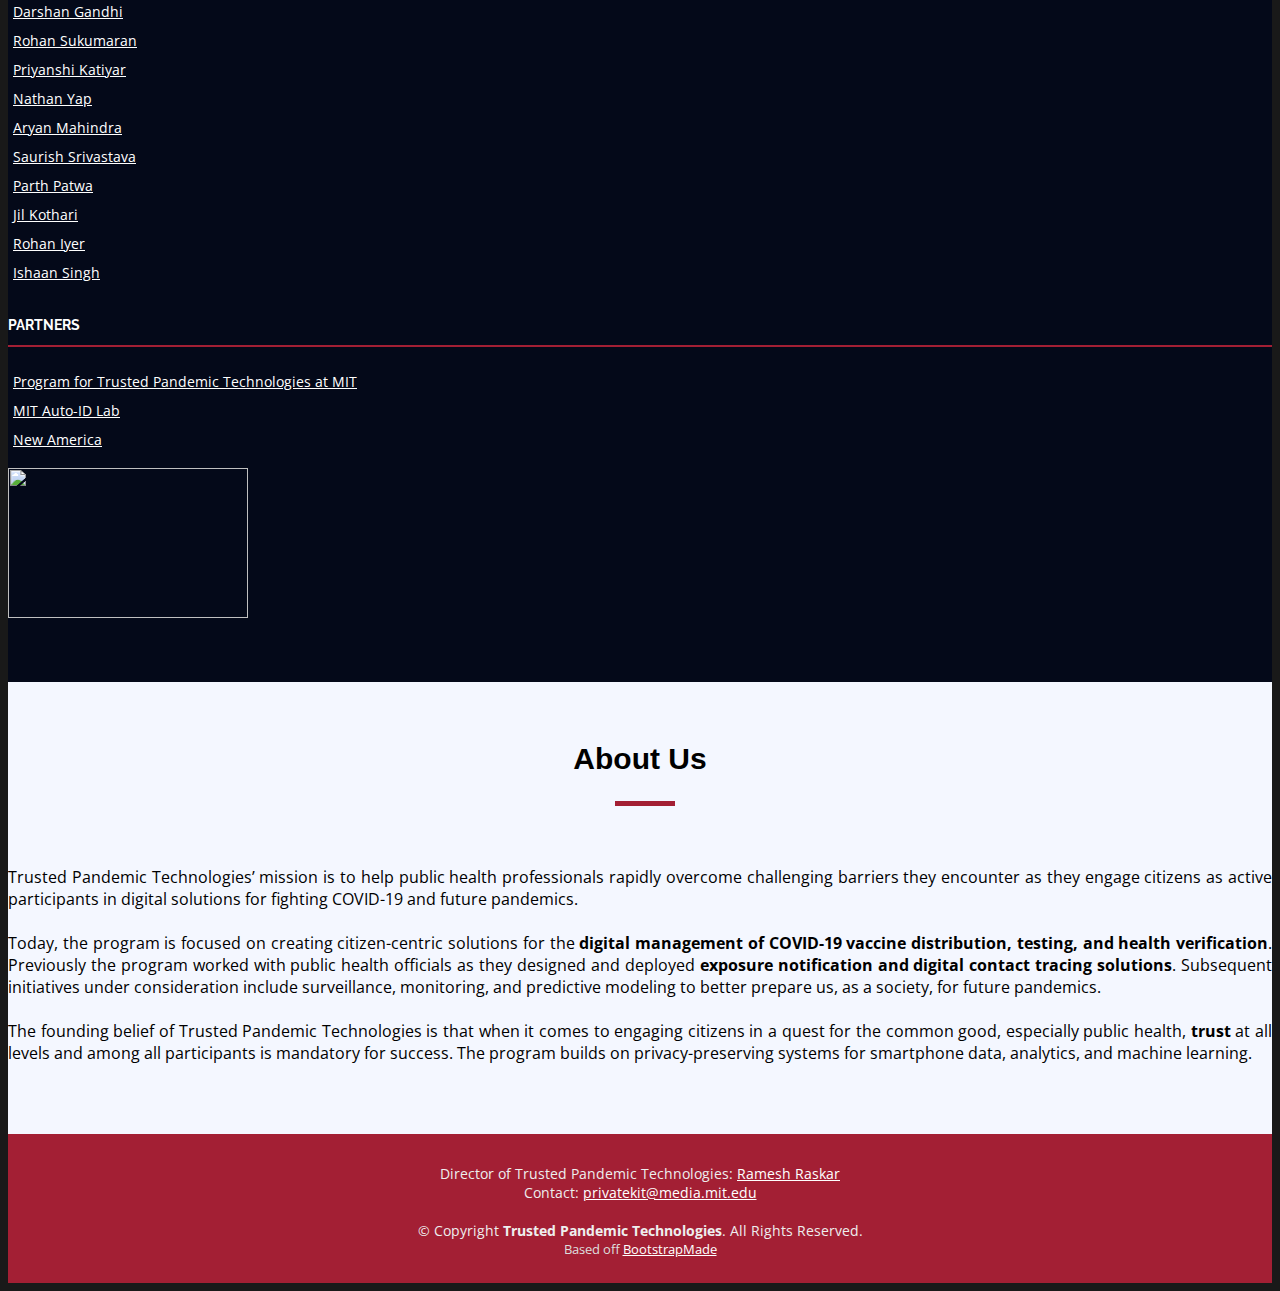
==== commit 4311b34a: "Update index.html" ====
--- a/index.html
+++ b/index.html
@@ -5,8 +5,8 @@
   <meta charset="utf-8">
   <meta content="width=device-width, initial-scale=1.0" name="viewport">
 
-  <title"Vaccines for All" Conference: COVID-19 Digital Tools to Empower Citizens @ MIT</title> <meta content=""
-    name="descriptison">
+  <title>"Vaccines for All" Conference: COVID-19 Digital Tools to Empower Citizens @ MIT</title>
+    <meta content="" name="descriptison">
     <meta content="" name="keywords">
 
     <!-- Favicons -->
@@ -39,7 +39,15 @@
     <!-- Flickity CSS File -->
     <link href="https://unpkg.com/flickity@2/dist/flickity.min.css" rel="stylesheet">
 
-
+<!-- Global site tag (gtag.js) - Google Analytics -->
+<script async src="https://www.googletagmanager.com/gtag/js?id=G-GF1FRVH53P"></script>
+<script>
+  window.dataLayer = window.dataLayer || [];
+  function gtag(){dataLayer.push(arguments);}
+  gtag('js', new Date());
+
+  gtag('config', 'G-GF1FRVH53P');
+</script>
     <!-- =======================================================
   * Template Name: TheEvent - v2.2.0
   * Template URL: https://bootstrapmade.com/theevent-conference-event-bootstrap-template/
@@ -58,6 +66,7 @@
 
   }
 </script>
+
 <body>
 
   <!-- ======= Header ======= -->
@@ -84,7 +93,7 @@
     </div>
   </header><!-- End Header -->
 
-<!--    
+  <!--    
     <div id="snackbar" class="show" >
       <div id="x" onclick="hideSnackbar()">x</div>
       <a id="snackbar-link" href="#schedule">Upcoming Event on January 19</a>
@@ -126,14 +135,14 @@
             Our team’s research includes cryptographic protocols for data interoperability and privacy, human-centered
             design for apps used by residents, and publications on policy and strategy.<br><br>
             In the near-term we are considering five main problems:
-            <ul style="font-size:0.85rem; padding-right: 8rem;">
-              <li>Indicating vaccine eligibility based on priority tiers (vaccine coupons)</li>
-              <li>Second dose coordination (privacy-preserving record linkage)</li>
-              <li>Vaccine verification/passports (interoperability and privacy) </li>
-              <li>Vaccine safety and efficacy monitoring (long-term, crowdsourced monitoring of safety and efficacy
-                using private aggregation)</li>
-              <li>Trust and communication (social media analytics, contextual messaging)</li>
-            </ul>
+          <ul style="font-size:0.85rem; padding-right: 8rem;">
+            <li>Indicating vaccine eligibility based on priority tiers (vaccine coupons)</li>
+            <li>Second dose coordination (privacy-preserving record linkage)</li>
+            <li>Vaccine verification/passports (interoperability and privacy) </li>
+            <li>Vaccine safety and efficacy monitoring (long-term, crowdsourced monitoring of safety and efficacy
+              using private aggregation)</li>
+            <li>Trust and communication (social media analytics, contextual messaging)</li>
+          </ul>
           </p>
         </div>
       </div>
@@ -188,7 +197,8 @@
     <section id="coordination" class="section-with-bg" style="background-color: rgb(143, 33, 51);">
       <div class="container">
         <div class="section-header-inv" style="margin-bottom:30px;">
-          <h2 style="font-size: 36px;text-align: center; font-weight: 700; margin-bottom: 10px; color: white;">Protocols, App Design, and Papers</h2>
+          <h2 style="font-size: 36px;text-align: center; font-weight: 700; margin-bottom: 10px; color: white;">
+            Protocols, App Design, and Papers</h2>
         </div>
         <div class="row">
           <div class="col-12">
@@ -197,40 +207,46 @@
               data-flickity='{"cellAlign": "left", "imagesLoaded": true, "pageDots": false, "prevNextButtons": false, "contain": true}'>
               <div class="col-12 col-md-5 col-lg-4">
                 <!-- Card -->
-                <a href="https://github.com/Path-Check/vaccine-diary"><div class="card card-border shadow-light-lg lift lift-lg">
-                  <div class="card-body text-center">
-                    <!-- Header -->
-                    <h5 class="mb-3">
-                      GitHub
-                    </h5>
-                    <p style="color:black">Trusted Pandemic Tech GitHub Repository and Updates<br><br><br></p>
-                  </div>
-                </div></a>
+                <a href="https://github.com/Path-Check/vaccine-diary">
+                  <div class="card card-border shadow-light-lg lift lift-lg">
+                    <div class="card-body text-center">
+                      <!-- Header -->
+                      <h5 class="mb-3">
+                        GitHub
+                      </h5>
+                      <p style="color:black">Trusted Pandemic Tech GitHub Repository and Updates<br><br><br></p>
+                    </div>
+                  </div>
+                </a>
               </div>
               <div class="col-12 col-md-5 col-lg-4">
                 <!-- Card -->
-                <a href="https://arxiv.org/abs/2012.02885"><div class="card card-border shadow-light-lg lift lift-lg">
-                  <div class="card-body text-center">
-                    <!-- Header -->
-                    <h5 class="mb-3">
-                      Public Key Cryptography
-                    </h5>
-                    <p style="color:black">Verifiable Proof of Health using Public Key Cryptography<br><br><br></p>
-                  </div>
-                </div></a>
+                <a href="https://arxiv.org/abs/2012.02885">
+                  <div class="card card-border shadow-light-lg lift lift-lg">
+                    <div class="card-body text-center">
+                      <!-- Header -->
+                      <h5 class="mb-3">
+                        Public Key Cryptography
+                      </h5>
+                      <p style="color:black">Verifiable Proof of Health using Public Key Cryptography<br><br><br></p>
+                    </div>
+                  </div>
+                </a>
               </div>
               <div class="col-12 col-md-5 col-lg-4">
                 <!-- Card -->
-                <a href="#!"><div class="card card-border shadow-light-lg lift lift-lg">
-                  <div class="card-body text-center">
-                    <!-- Header -->
-                    <h5 class="mb-3">
-                      Vaccine Diary Protocol
-                    </h5>
-                    <p style="color:black">Safepaths: Vaccine Diary Protocol and Decentralized Vaccine Coordination
-                      System using a Privacy Preserving User Centric Experience</p>
-                  </div>
-                </div></a>
+                <a href="#!">
+                  <div class="card card-border shadow-light-lg lift lift-lg">
+                    <div class="card-body text-center">
+                      <!-- Header -->
+                      <h5 class="mb-3">
+                        Vaccine Diary Protocol
+                      </h5>
+                      <p style="color:black">Safepaths: Vaccine Diary Protocol and Decentralized Vaccine Coordination
+                        System using a Privacy Preserving User Centric Experience</p>
+                    </div>
+                  </div>
+                </a>
                 <br>
               </div>
             </div>
@@ -240,19 +256,22 @@
                 data-flickity='{"cellAlign": "center", "imagesLoaded": true, "pageDots": false, "prevNextButtons": false, "contain": true}'>
                 <div class="col-12 col-md-5 col-lg-4">
                   <!-- Card -->
-                  <a href="https://drive.google.com/file/d/1FuCtJIyaELqMokNwicX0_CVycPePEBFL/view"><div class="card card-border shadow-light-lg lift lift-lg">
-                    <div class="card-body text-center">
-                      <!-- Header -->
-                      <h5 class="mb-3">
-                        App Demo
-                      </h5>
-                      <p style="color:black">Mobile App for Vaccination Coordination<br><br><br></p>
-                    </div>
-                  </div></a>
+                  <a href="https://drive.google.com/file/d/1FuCtJIyaELqMokNwicX0_CVycPePEBFL/view">
+                    <div class="card card-border shadow-light-lg lift lift-lg">
+                      <div class="card-body text-center">
+                        <!-- Header -->
+                        <h5 class="mb-3">
+                          App Demo
+                        </h5>
+                        <p style="color:black">Mobile App for Vaccination Coordination<br><br><br></p>
+                      </div>
+                    </div>
+                  </a>
                 </div>
                 <div class="col-12 col-md-5 col-lg-4">
                   <!-- Card -->
-                  <a href="assets/files/user-flow.pdf"></a><div class="card card-border shadow-light-lg lift lift-lg">
+                  <a href="assets/files/user-flow.pdf"></a>
+                  <div class="card card-border shadow-light-lg lift lift-lg">
                     <div class="card-body text-center">
                       <!-- Header -->
                       <h5 class="mb-3">
@@ -271,23 +290,26 @@
                   data-flickity='{"cellAlign": "center", "imagesLoaded": true, "pageDots": false, "prevNextButtons": false, "contain": true}'>
                   <div class="col-12 col-md-5 col-lg-4">
                     <!-- Card -->
-                    <a href="assets/files/PositionPaper.pdf"><div class="card card-border shadow-light-lg lift lift-lg">
-                      <div class="card-body text-center">
-                        <!-- Header -->
-                        <h5 class="mb-3">
-                          Challenges & Solutions
-                        </h5>
-                        <p style="color:black">Challenges and Solutions for Equitable Vaccination Position Paper<br></p>
+                    <a href="assets/files/PositionPaper.pdf">
+                      <div class="card card-border shadow-light-lg lift lift-lg">
+                        <div class="card-body text-center">
+                          <!-- Header -->
+                          <h5 class="mb-3">
+                            Challenges & Solutions
+                          </h5>
+                          <p style="color:black">Challenges and Solutions for Equitable Vaccination Position Paper<br>
+                          </p>
+                        </div>
                       </div>
-                    </div></a>
+                    </a>
                     <br>
                     <br>
                   </div>
                 </div>
+              </div>
             </div>
           </div>
         </div>
-      </div>
     </section>
 
     <div id="vaccines-for-all">
@@ -621,7 +643,7 @@
                   </div>
                 </a>
               </div>
-                 <div class="col-lg-3 col-md-6 col-sm-6" style="width:85%">
+              <div class="col-lg-3 col-md-6 col-sm-6" style="width:85%">
                 <a href="https://www.linkedin.com/in/kris-joshi-748206/">
                   <div class="speaker">
                     <img src="assets/img/speakers/kjoshi.jpeg" alt="Kris Joshi" style="width: 100%;">
@@ -632,7 +654,7 @@
                   </div>
                 </a>
               </div>
-                <div class="col-lg-3 col-md-6 col-sm-6" style="width:85%">
+              <div class="col-lg-3 col-md-6 col-sm-6" style="width:85%">
                 <a href="https://www.linkedin.com/in/asif-dhar-2537316/">
                   <div class="speaker">
                     <img src="assets/img/speakers/adhar.jpeg" alt="Asif Dhar" style="width: 100%;">
@@ -665,7 +687,7 @@
                   </div>
                 </a>
               </div>
-             <div class="col-lg-3 col-md-6 col-sm-6" style="width:85%">
+              <div class="col-lg-3 col-md-6 col-sm-6" style="width:85%">
                 <a href="https://www.linkedin.com/in/jsmalls/">
                   <div class="speaker">
                     <img src="assets/img/speakers/jsmalls.jpeg" alt="James Smalls" style="width: 100%;">
@@ -676,7 +698,7 @@
                   </div>
                 </a>
               </div>
-             <div class="col-lg-3 col-md-6 col-sm-6" style="width:85%">
+              <div class="col-lg-3 col-md-6 col-sm-6" style="width:85%">
                 <a href="https://www.linkedin.com/in/ayushchopra96/">
                   <div class="speaker">
                     <img src="assets/img/speakers/achopra.jpeg" alt="Ayush Chopra" style="width: 100%;">
@@ -701,9 +723,9 @@
               <div class="col-lg-3 col-md-6 col-sm-6" style="width:85%">
                 <a href="https://www.linkedin.com/in/tremblerz/">
                   <div class="speaker">
-                    <img src="assets/img/speakers/singh.jfif" alt="Ahbishek Singh" style="width: 100%;">
-                    <div class="details">
-                      <h3>Ahbishek Singh</h3>
+                    <img src="assets/img/speakers/singh.jfif" alt="Abhishek Singh" style="width: 100%;">
+                    <div class="details">
+                      <h3>Abhishek Singh</h3>
                       <p>Graduate Student<br> MIT Media Lab</p>
                     </div>
                   </div>
@@ -735,138 +757,140 @@
           </div>
         </div>
     </div>
-  </section>
-      
-      
+    </section>
+
+
     <section id="Research" class="section-with-bg">
-        <div class="container">
-          <div class="section-header">
-            <h2 style="color: #191919">Research</h2>
-          </div>
-          <div class="tab-content row justify-content-center">
-            <p>Research on Digital Tools for Vaccination Protocols, App Design, and Papers</p>
-          </div>
-          <div class="row justify-content-center";">
-            <a href="https://github.com/Path-Check/vaccine-diary" id="about-btn">&nbsp;&nbsp;Research&nbsp;&nbsp;</a>
-          </div>
-           <br><br><br><br>
-          
-    <section id="recent-work" class="section-with-bg">
       <div class="container">
         <div class="section-header">
-          <h2 style="color: #191919">Recent Work</h2>
-        </div>
-        <div class="row justify-content-center">
-          <div class="page">
-            <div class="timeline">
-              <div class="timeline__group">
-                <span class="timeline__year time" aria-hidden="true">2020</span>
-                <div class="timeline__cards">
-                  <a href="https://www.dropbox.com/s/uuj1ayot48jpa66/Vaccine_Diary_ProtocolDec16.pdf?dl=0">
-                    <div class="timeline__card card">
-                      <header class="card__header">
-                        <time class="time" datetime="2020-12-16">
-                          <span class="time__day">16</span>
-                          <span class="time__month">Dec</span>
-                        </time>
-                      </header>
-                      <div class="card__content">
-                        <p>SafePaths: Vaccine Diary Protocol and Decentralized Vaccine Coordination System using a
-                          Privacy Preserving User Centric Experience (Draft)</p>
+          <h2 style="color: #191919">Research</h2>
+        </div>
+        <div class="tab-content row justify-content-center">
+          <p>Research on Digital Tools for Vaccination Protocols, App Design, and Papers</p>
+        </div>
+        <div class="row justify-content-center" ;">
+          <a href="https://github.com/Path-Check/vaccine-diary" id="about-btn">&nbsp;&nbsp;Research&nbsp;&nbsp;</a>
+        </div>
+        <br><br><br><br>
+
+        <section id="recent-work" class="section-with-bg">
+          <div class="container">
+            <div class="section-header">
+              <h2 style="color: #191919">Recent Work</h2>
+            </div>
+            <div class="row justify-content-center">
+              <div class="page">
+                <div class="timeline">
+                  <div class="timeline__group">
+                    <span class="timeline__year time" aria-hidden="true">2020</span>
+                    <div class="timeline__cards">
+                      <a href="https://www.dropbox.com/s/uuj1ayot48jpa66/Vaccine_Diary_ProtocolDec16.pdf?dl=0">
+                        <div class="timeline__card card">
+                          <header class="card__header">
+                            <time class="time" datetime="2020-12-16">
+                              <span class="time__day">16</span>
+                              <span class="time__month">Dec</span>
+                            </time>
+                          </header>
+                          <div class="card__content">
+                            <p>SafePaths: Vaccine Diary Protocol and Decentralized Vaccine Coordination System using a
+                              Privacy Preserving User Centric Experience (Draft)</p>
+                          </div>
+                        </div>
+                      </a>
+                      <a
+                        href="https://www.businesswire.com/news/home/20201214005670/en/Announcing-The-COVID-19-Symptom-Data-Challenge-Winners">
+                        <div class="timeline__card card">
+                          <header class="card__header">
+                            <time class="time" datetime="2020-12-14">
+                              <span class="time__day">14</span>
+                              <span class="time__month">Dec</span>
+                            </time>
+                          </header>
+                          <div class="card__content">
+                            <p>Finalist, Facebook Data Challenge</p>
+                          </div>
+                        </div>
+                      </a>
+                      <div class="timeline__card card">
+                        <header class="card__header">
+                          <time class="time" datetime="2020-12-11">
+                            <span class="time__day">11</span>
+                            <span class="time__month">Dec</span>
+                          </time>
+                        </header>
+                        <div class="card__content">
+                          <a href="#speakers">
+                            <p>Vaccines for All Conference</p>
+                          </a>
+                          <a href="assets/files/PositionPaper.pdf">
+                            <p>Vaccines for All: Challenges and Potential Solutions for COVID-19 Vaccine Distribution
+                            </p>
+                          </a>
+                        </div>
                       </div>
-                    </div>
-                  </a>
-                  <a
-                    href="https://www.businesswire.com/news/home/20201214005670/en/Announcing-The-COVID-19-Symptom-Data-Challenge-Winners">
-                    <div class="timeline__card card">
-                      <header class="card__header">
-                        <time class="time" datetime="2020-12-14">
-                          <span class="time__day">14</span>
-                          <span class="time__month">Dec</span>
-                        </time>
-                      </header>
-                      <div class="card__content">
-                        <p>Finalist, Facebook Data Challenge</p>
-                      </div>
-                    </div>
-                  </a>
-                  <div class="timeline__card card">
-                    <header class="card__header">
-                      <time class="time" datetime="2020-12-11">
-                        <span class="time__day">11</span>
-                        <span class="time__month">Dec</span>
-                      </time>
-                    </header>
-                    <div class="card__content">
-                      <a href="#speakers">
-                        <p>Vaccines for All Conference</p>
+                      <a href="https://arxiv.org/abs/2012.02885">
+                        <div class="timeline__card card">
+                          <header class="card__header">
+                            <time class="time" datetime="2020-12-4">
+                              <span class="time__day">4</span>
+                              <span class="time__month">Dec</span>
+                            </time>
+                          </header>
+                          <div class="card__content">
+                            <p>Verifiable Proof of Health Using Public Key Cryptography (Draft)</p>
+                          </div>
+                        </div>
                       </a>
-                      <a href="assets/files/PositionPaper.pdf">
-                        <p>Vaccines for All: Challenges and Potential Solutions for COVID-19 Vaccine Distribution</p>
+                      <a href="https://www.healthsystemcrisisresponse.com/">
+                        <div class="timeline__card card">
+                          <header class="card__header">
+                            <time class="time" datetime="2020-11-19">
+                              <span class="time__day">19</span>
+                              <span class="time__month">Nov</span>
+                            </time>
+                          </header>
+                          <div class="card__content">
+                            <p>Finalist, Robert Wood Johnson Foundation Emergency Response for the Healthcare System
+                              Innovation Challenge</p>
+                          </div>
+                        </div>
                       </a>
-                    </div>
-                  </div>
-                  <a href="https://arxiv.org/abs/2012.02885">
-                    <div class="timeline__card card">
-                      <header class="card__header">
-                        <time class="time" datetime="2020-12-4">
-                          <span class="time__day">4</span>
-                          <span class="time__month">Dec</span>
-                        </time>
-                      </header>
-                      <div class="card__content">
-                        <p>Verifiable Proof of Health Using Public Key Cryptography (Draft)</p>
-                      </div>
-                    </div>
-                  </a>
-                  <a href="https://www.healthsystemcrisisresponse.com/">
-                    <div class="timeline__card card">
-                      <header class="card__header">
-                        <time class="time" datetime="2020-11-19">
-                          <span class="time__day">19</span>
-                          <span class="time__month">Nov</span>
-                        </time>
-                      </header>
-                      <div class="card__content">
-                        <p>Finalist, Robert Wood Johnson Foundation Emergency Response for the Healthcare System
-                          Innovation Challenge</p>
-                      </div>
-                    </div>
-                  </a>
-                  <a href="https://financialservices.house.gov/calendar/eventsingle.aspx?EventID=406731">
-                    <div class="timeline__card card">
-                      <header class="card__header">
-                        <time class="time" datetime="2020-7-8">
-                          <span class="time__day">8</span>
-                          <span class="time__month">Jul</span>
-                        </time>
-                      </header>
-                      <div class="card__content">
-                        <p>Congressional Testimony: Exposure Notification and Contact Tracing: How AI Helps Localities
-                          Reopen Safely and Researchers Find a Cure</p>
-                      </div>
-                    </div>
-                  </a>
-                  <a href="https://arxiv.org/abs/2003.08567">
-                    <div class="timeline__card card">
-                      <header class="card__header">
-                        <time class="time" datetime="2020-3-19">
-                          <span class="time__day">19</span>
-                          <span class="time__month">Mar</span>
-                        </time>
-                      </header>
-                      <div class="card__content">
-                        <p>First app to launch Mar 15th, Apps Gone Rogue</p>
-                      </div>
-                    </div>
-                  </a>
+                      <a href="https://financialservices.house.gov/calendar/eventsingle.aspx?EventID=406731">
+                        <div class="timeline__card card">
+                          <header class="card__header">
+                            <time class="time" datetime="2020-7-8">
+                              <span class="time__day">8</span>
+                              <span class="time__month">Jul</span>
+                            </time>
+                          </header>
+                          <div class="card__content">
+                            <p>Congressional Testimony: Exposure Notification and Contact Tracing: How AI Helps
+                              Localities
+                              Reopen Safely and Researchers Find a Cure</p>
+                          </div>
+                        </div>
+                      </a>
+                      <a href="https://arxiv.org/abs/2003.08567">
+                        <div class="timeline__card card">
+                          <header class="card__header">
+                            <time class="time" datetime="2020-3-19">
+                              <span class="time__day">19</span>
+                              <span class="time__month">Mar</span>
+                            </time>
+                          </header>
+                          <div class="card__content">
+                            <p>First app to launch Mar 15th, Apps Gone Rogue</p>
+                          </div>
+                        </div>
+                      </a>
+                    </div>
+                  </div>
                 </div>
               </div>
+
             </div>
           </div>
-
-        </div>
-      </div>
       </div>
     </section>
 
@@ -934,6 +958,7 @@
               <li><a href="https://www.linkedin.com/in/rohan-sukumaran-3271ba145/">Rohan Sukumaran</a></li>
               <li><a href="https://in.linkedin.com/in/priyanshi-katiyar-7222ba186">Priyanshi Katiyar</a></li>
               <li><a href="https://www.linkedin.com/in/nathan-yap-9b8301180/">Nathan Yap</a></li>
+                                                                             <li><a href="https://www.linkedin.com/in/aryanmahindra/">Aryan Mahindra</a></li>
               <li><a href="https://saurish.com">Saurish Srivastava</a></li>
               <li><a href="https://in.linkedin.com/in/parth-patwa">Parth Patwa</a></li>
               <li><a href="https://www.linkedin.com/in/jil-kothari/">Jil Kothari</a></li>
@@ -988,7 +1013,8 @@
             <br><br>The founding belief of Trusted Pandemic Technologies is that when it comes to engaging citizens in a
             quest for the common good, especially public health, <b>trust</b> at all levels and among all participants
             is mandatory for success. The program builds on privacy-preserving systems for smartphone data, analytics,
-            and machine learning.</p>
+            and machine learning.
+          </p>
         </div>
       </div>
     </div>
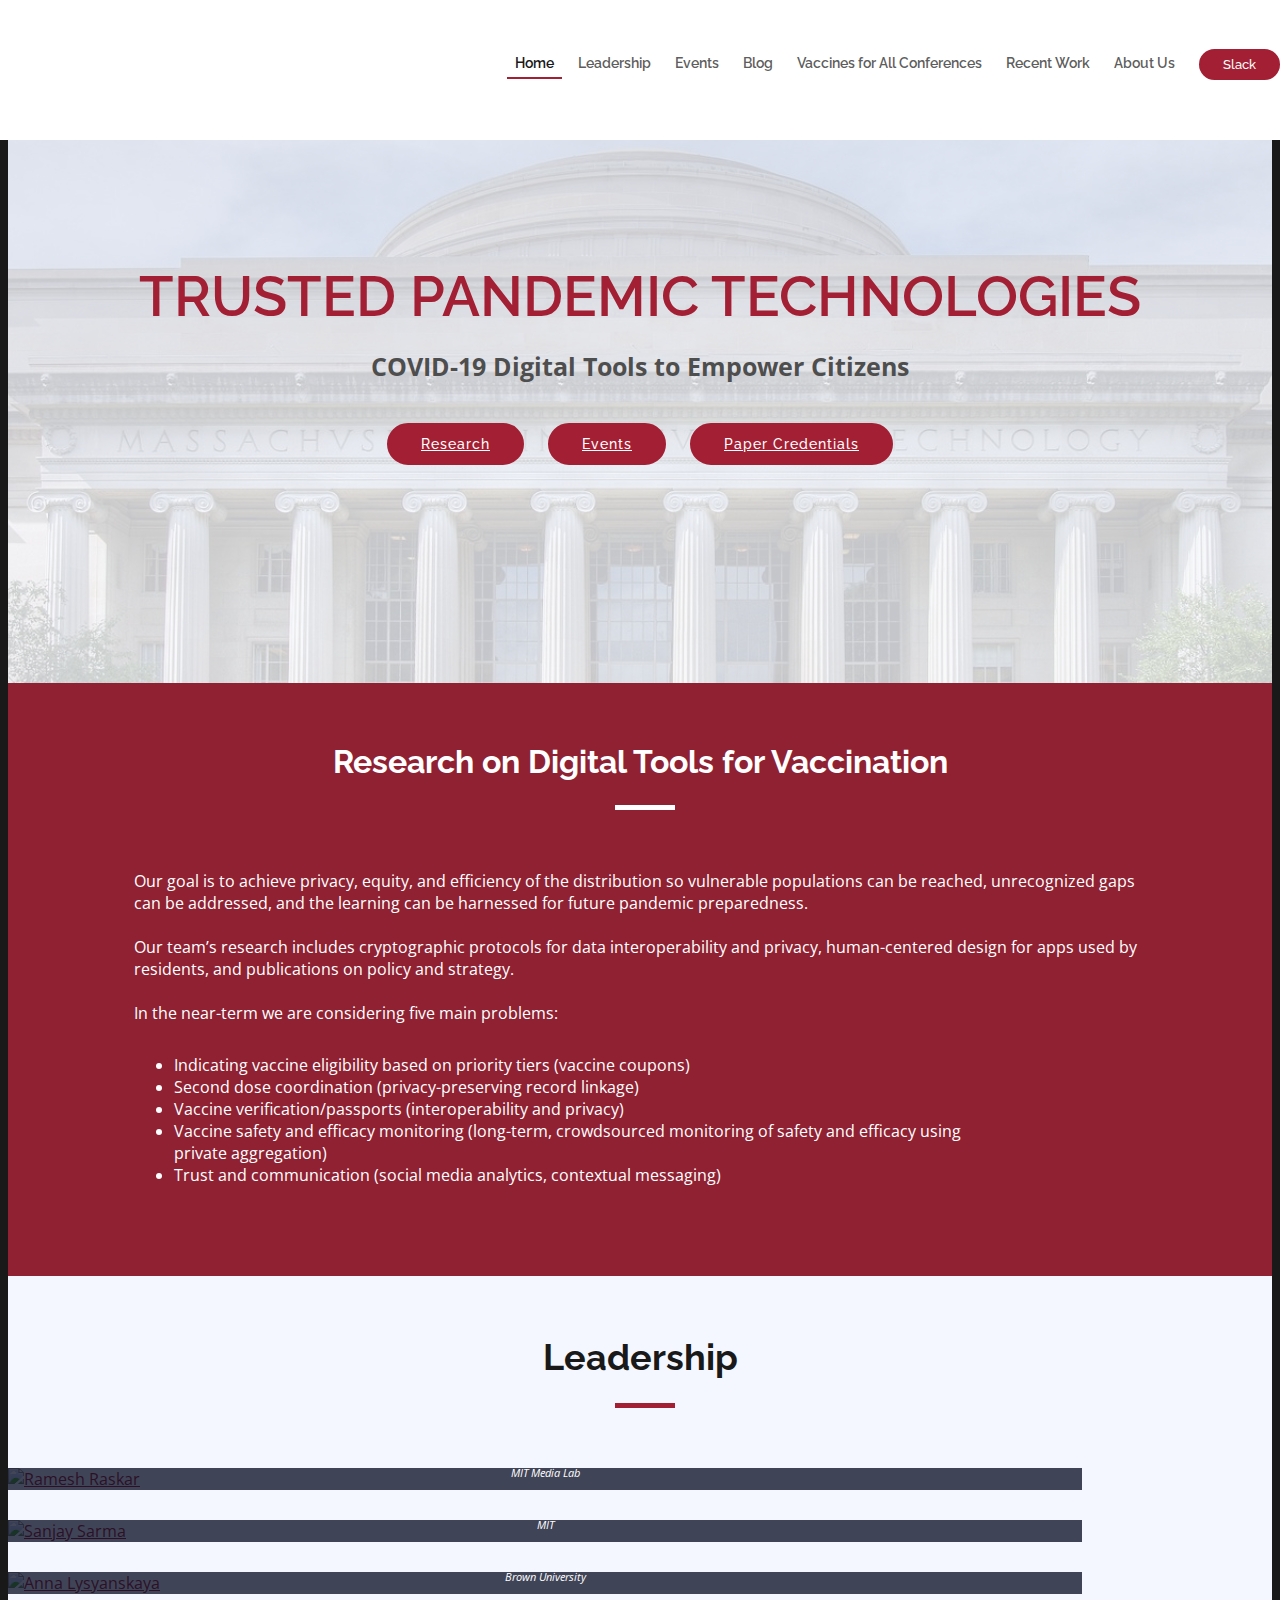
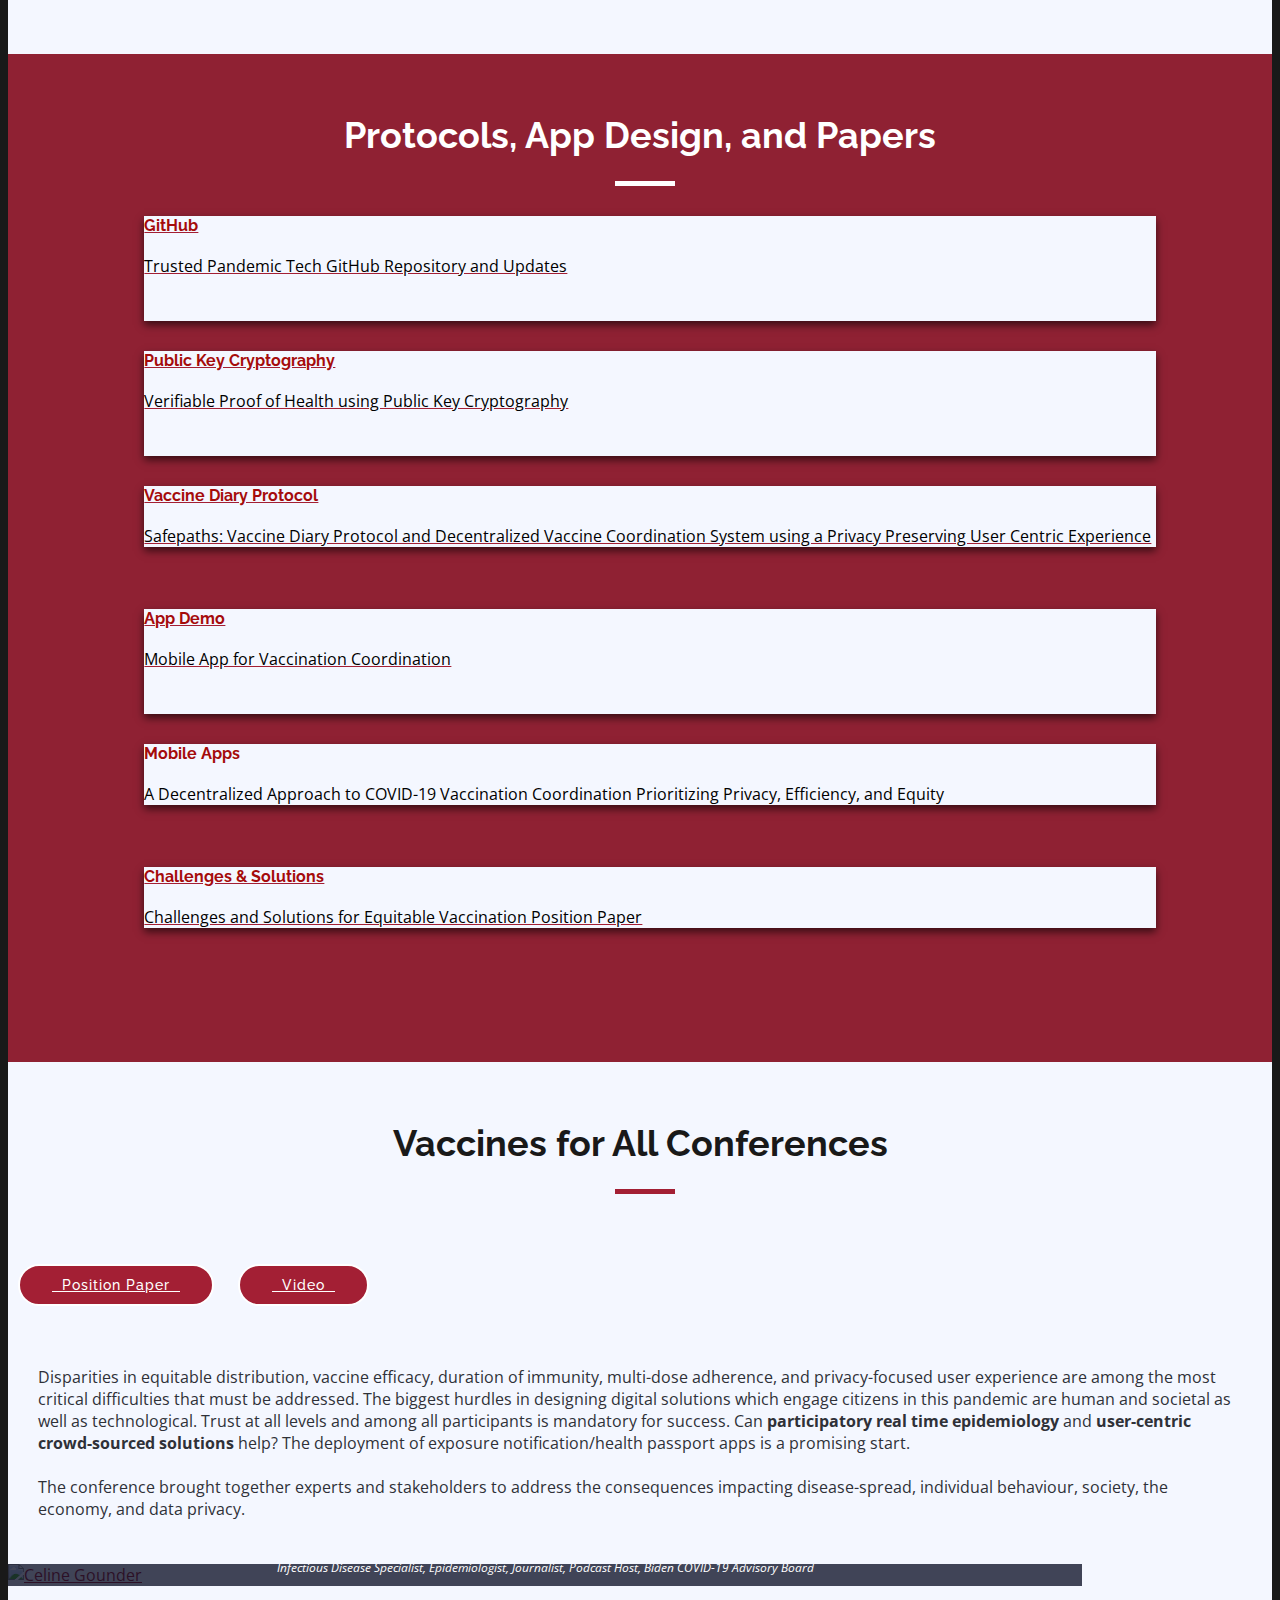
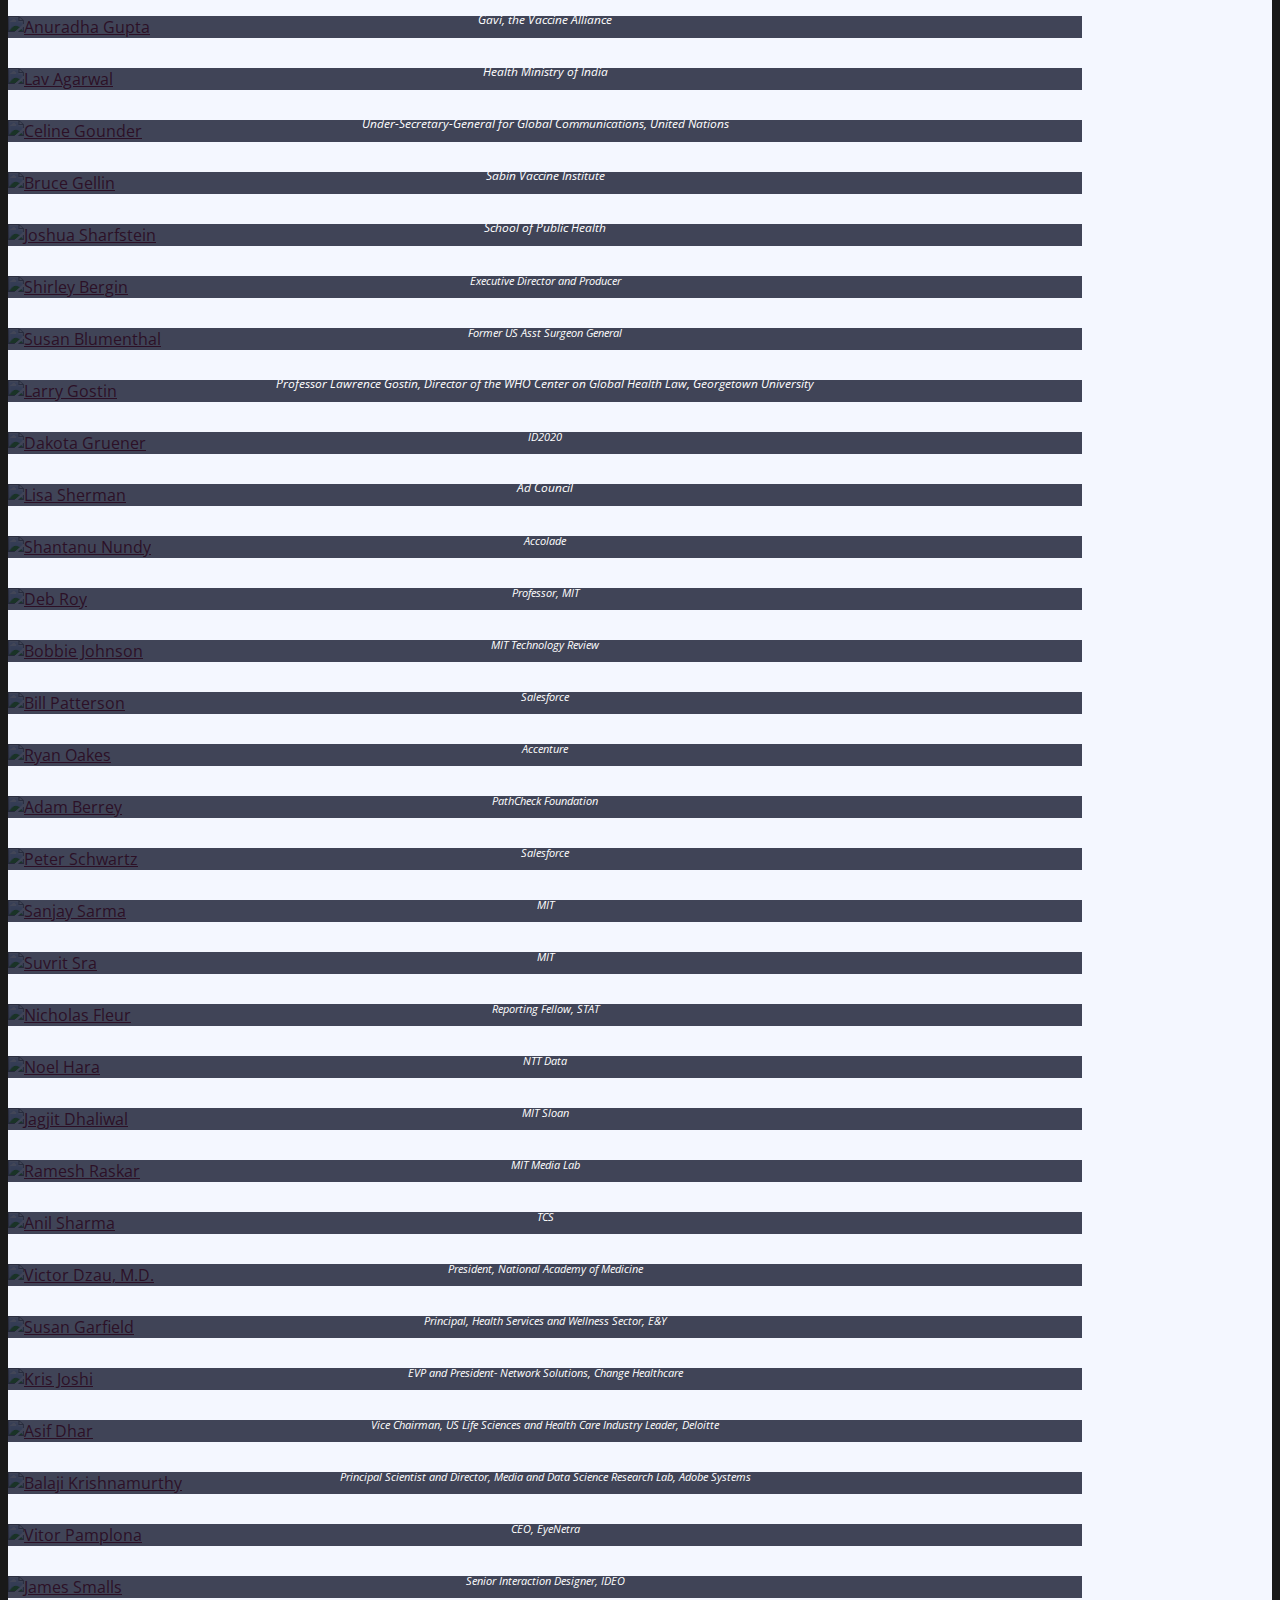
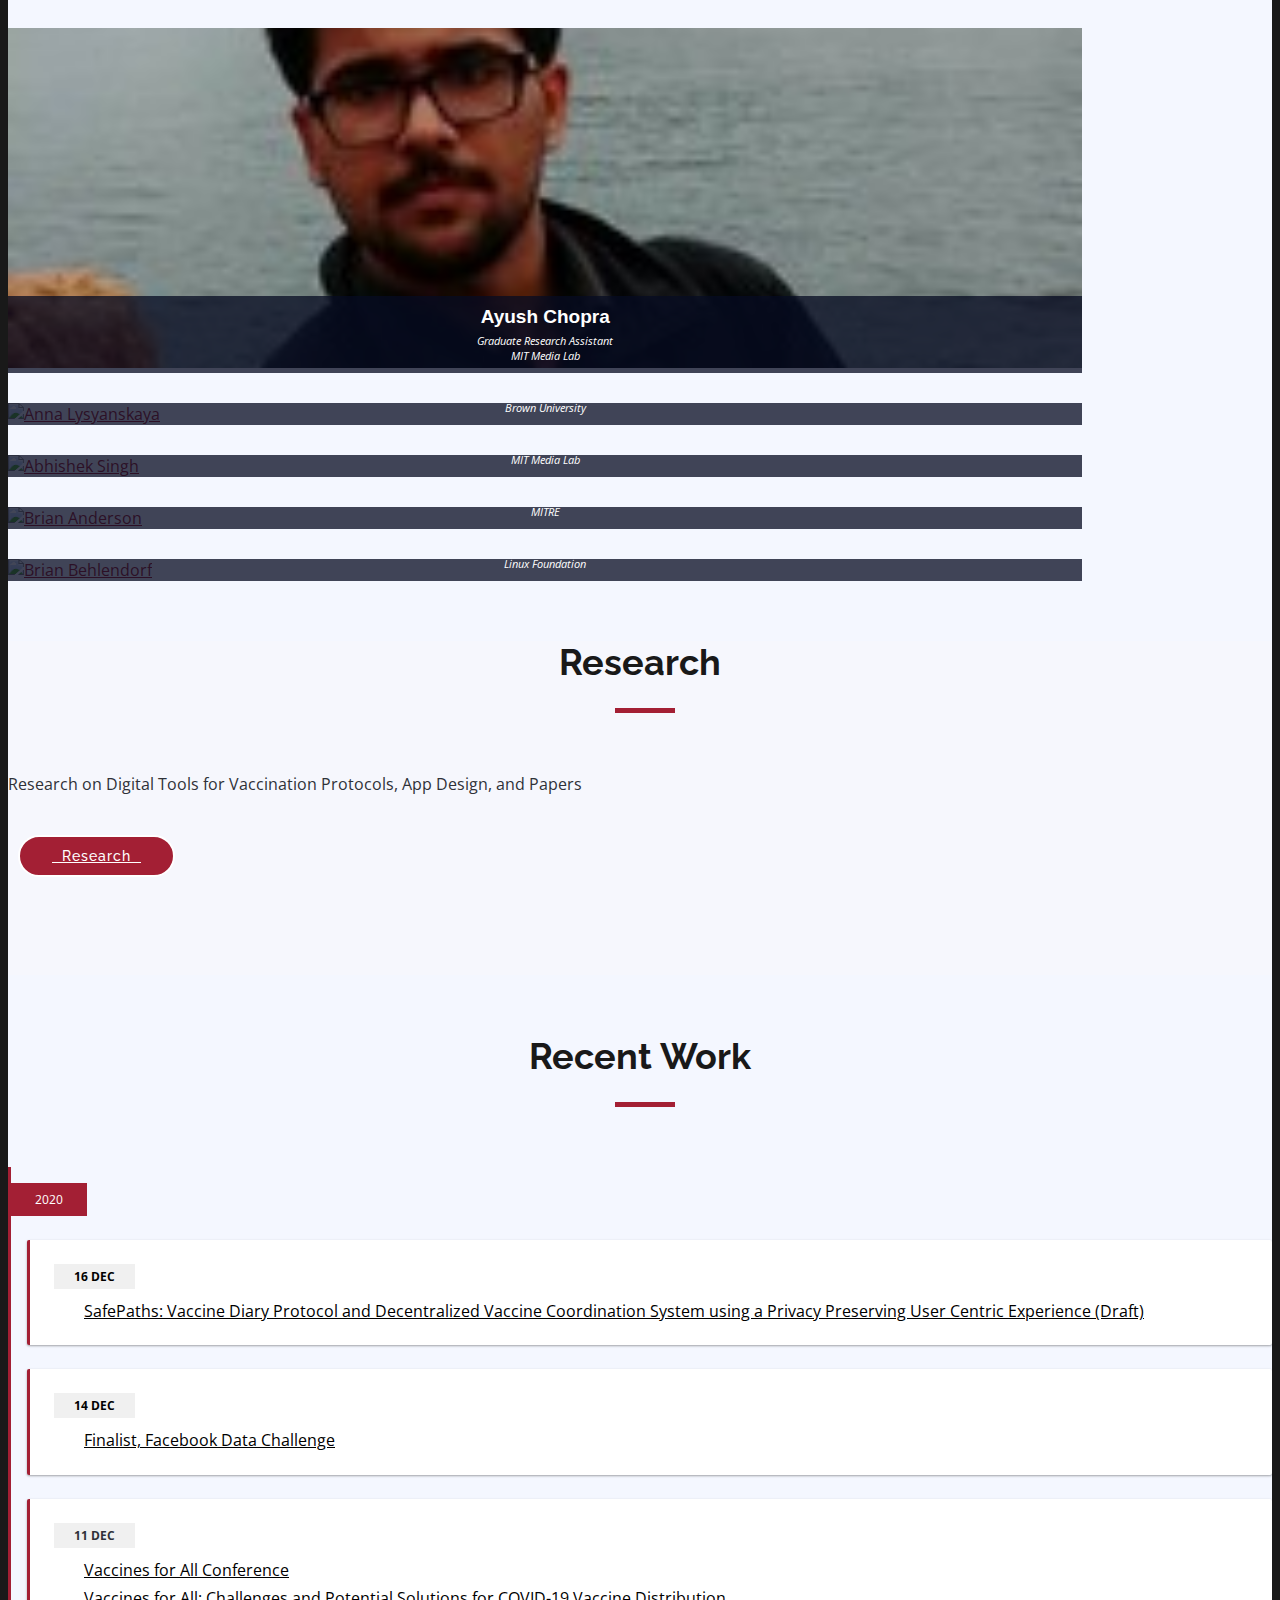
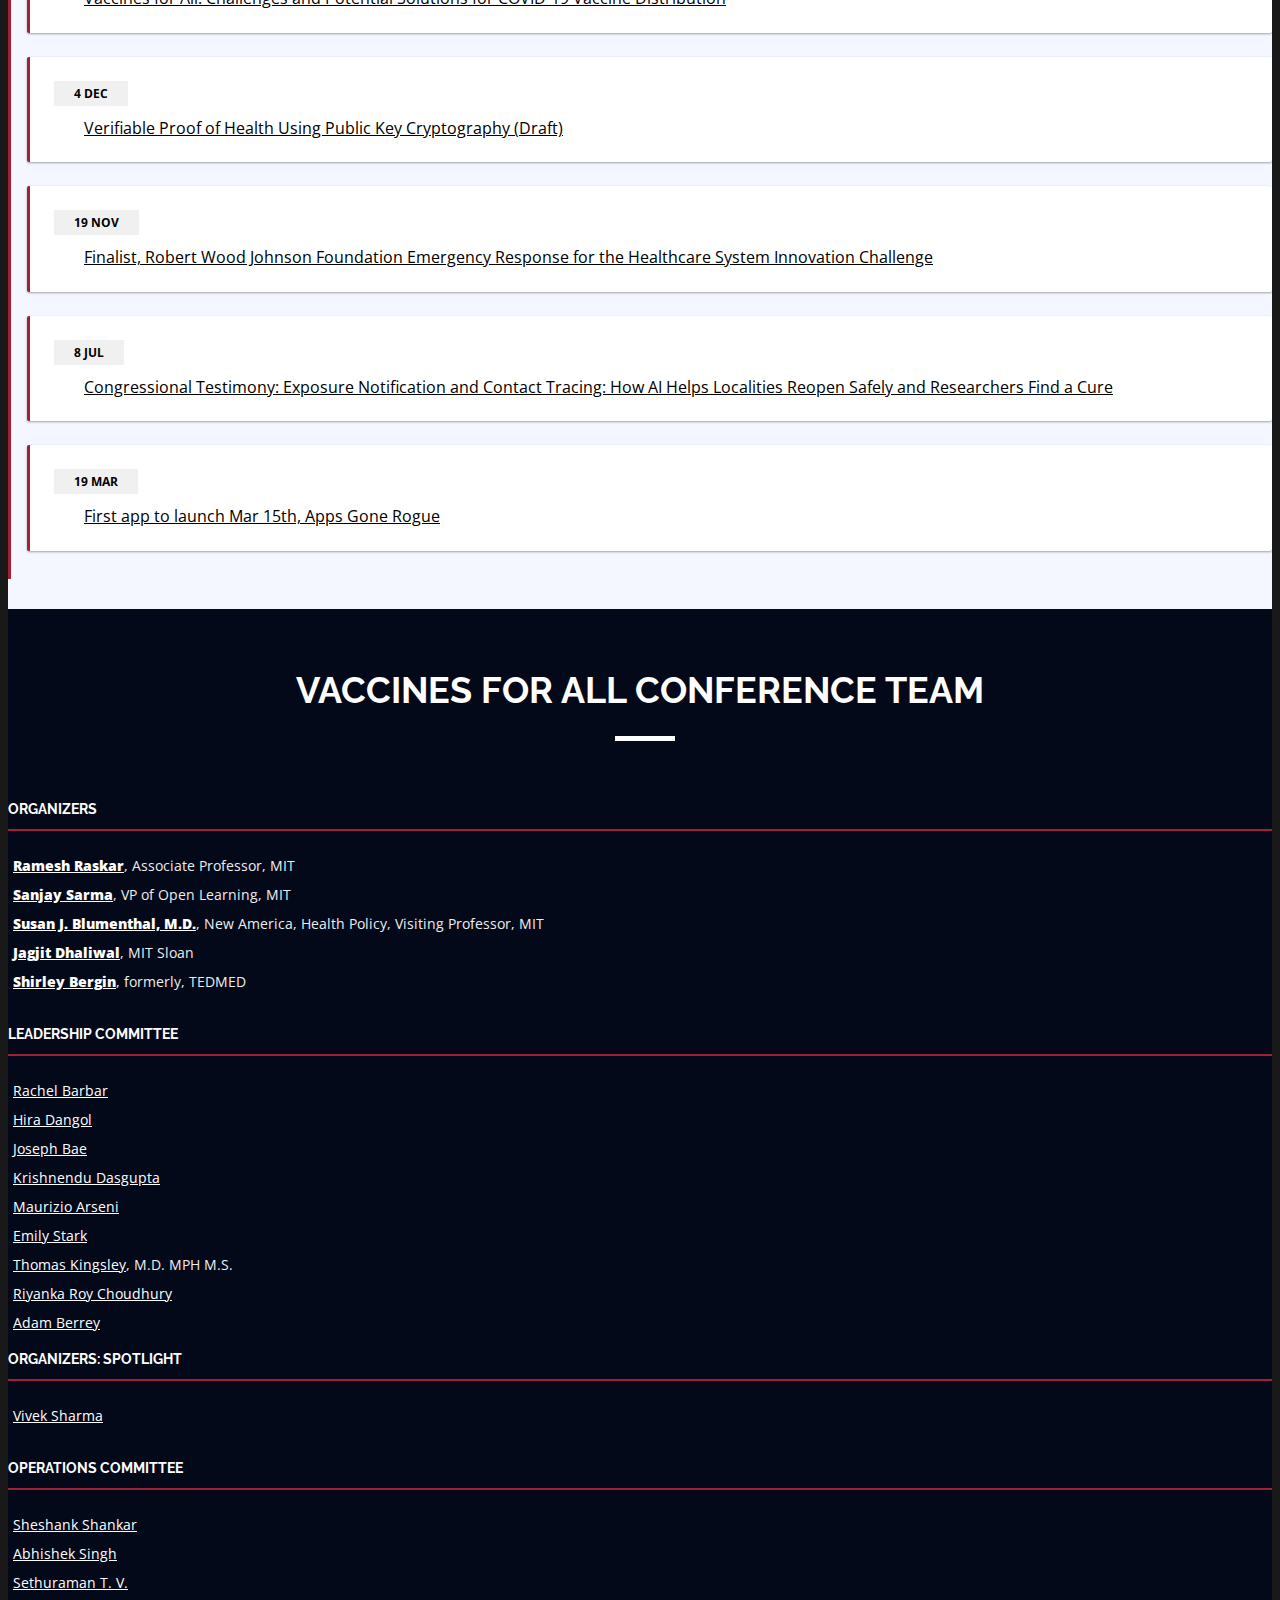
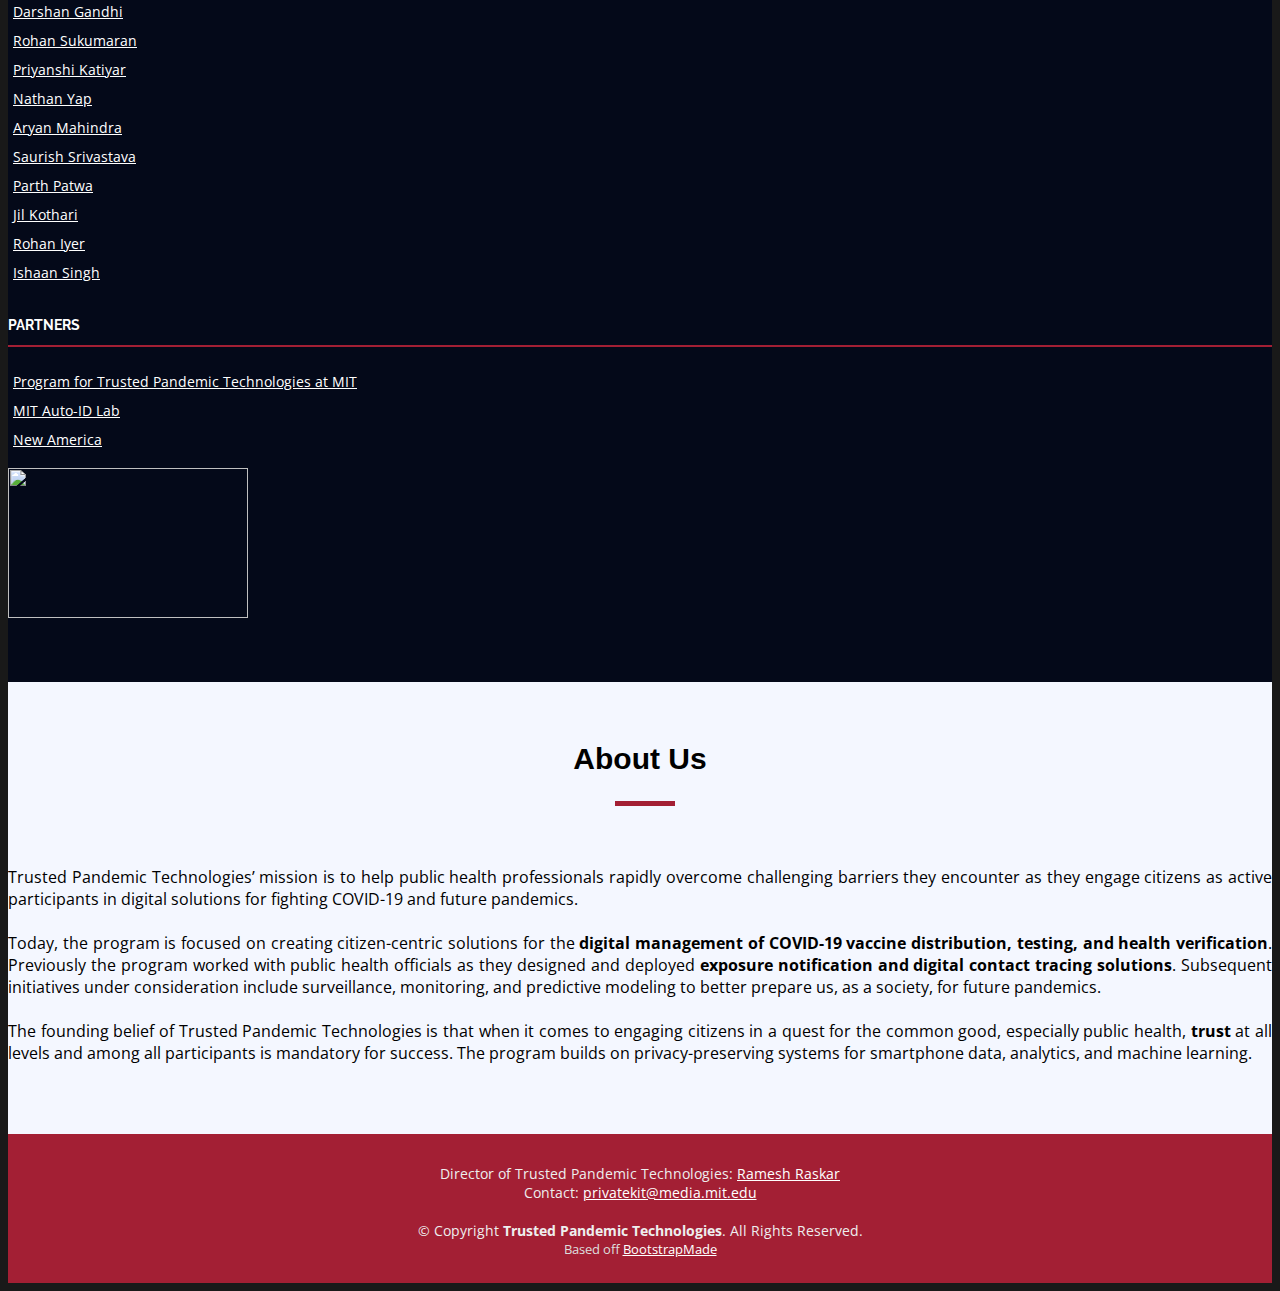
==== commit 5963f324: "Update index.html" ====
--- a/index.html
+++ b/index.html
@@ -84,6 +84,7 @@
           <li class="menu-active"><a href="index.html">Home</a></li>
           <li><a href="#leadership">Leadership</a></li>
           <li><a href="./events.html">Events</a></li>
+          <li><a href="./blog.html">Blog</a></li>
           <li><a href="#speakers">Vaccines for All Conferences</a></li>
           <li><a href="#recent-work">Recent Work</a></li>
           <li><a href="#about">About Us</a></li>
@@ -110,6 +111,7 @@
       <div>
         <a href="https://github.com/Path-Check/vaccine-diary" class="about-btn-2 scrollto">Research</a>
         <a href="./events.html" class="about-btn-2">Events</a>
+        <a href="http://vaccine-docs.pathcheck.org/" class="about-btn-2">Paper Credentials</a>
       </div>
       <br>
       <br>
